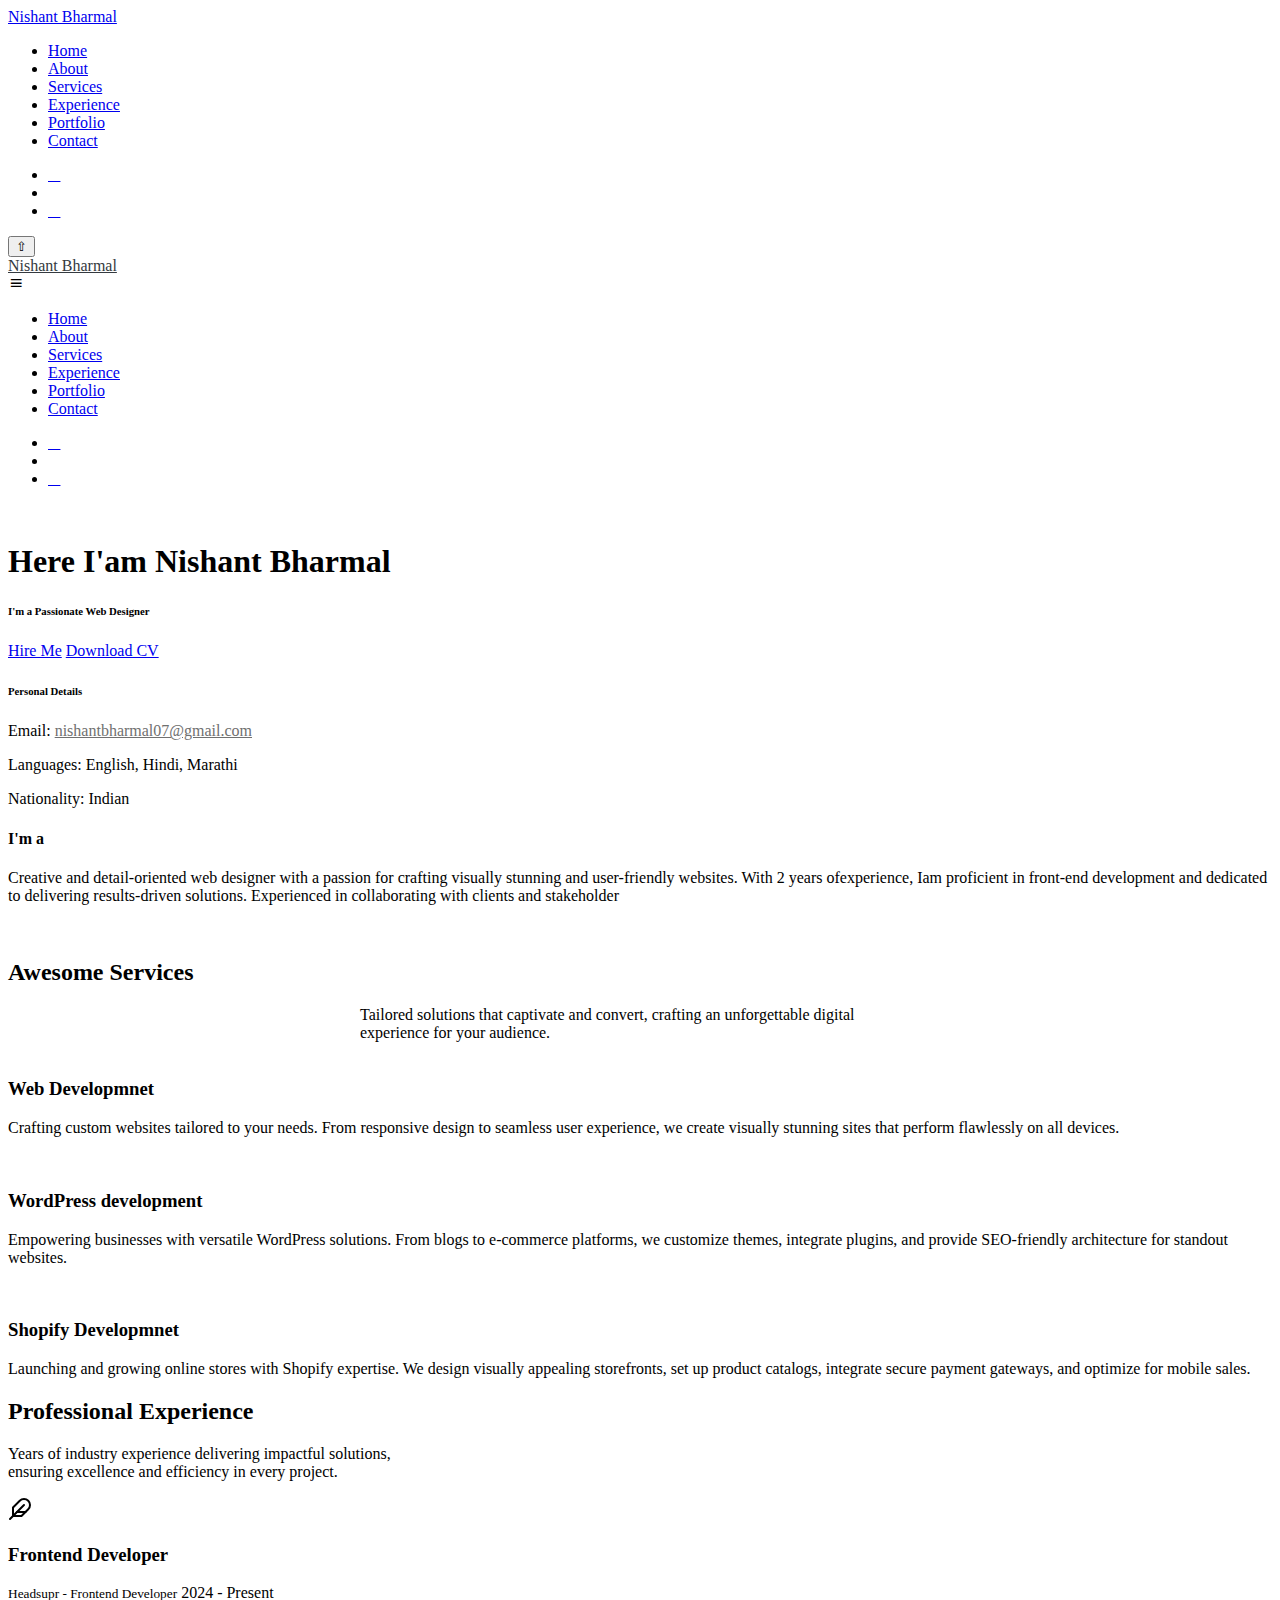
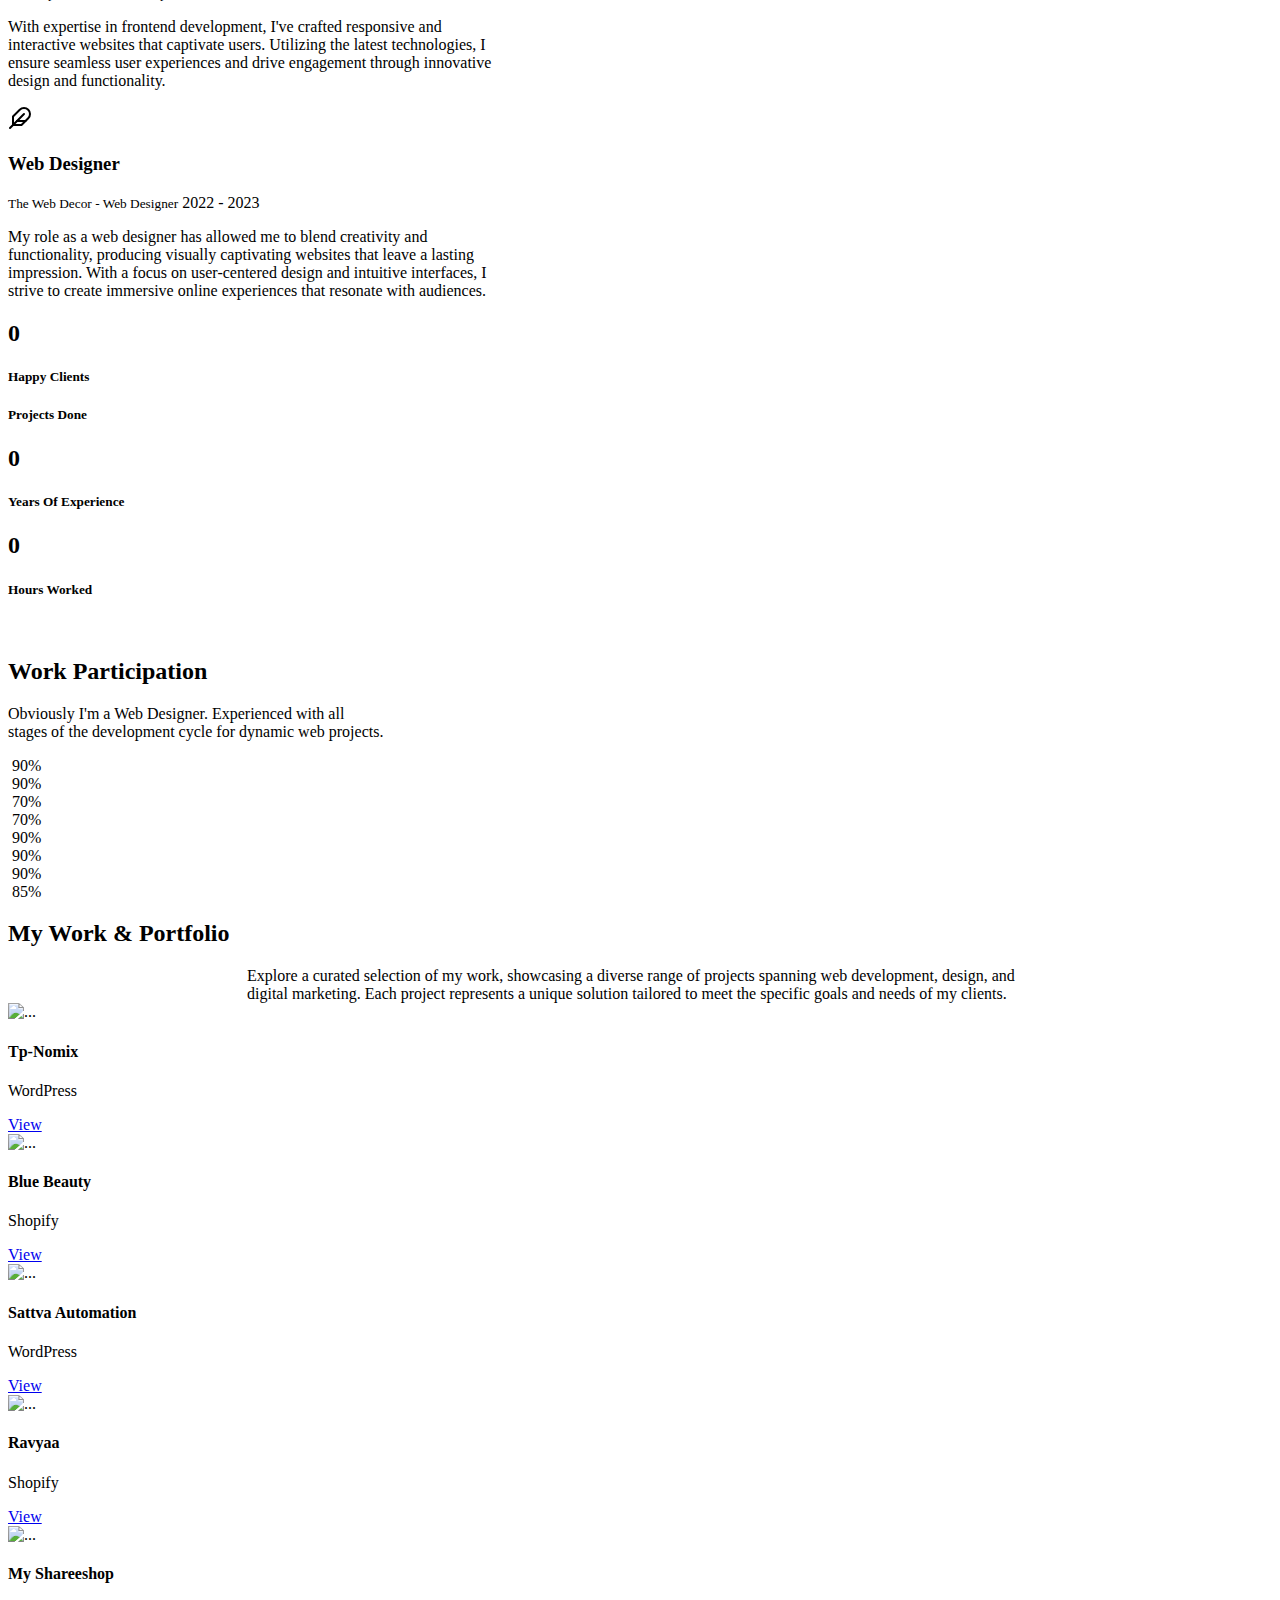
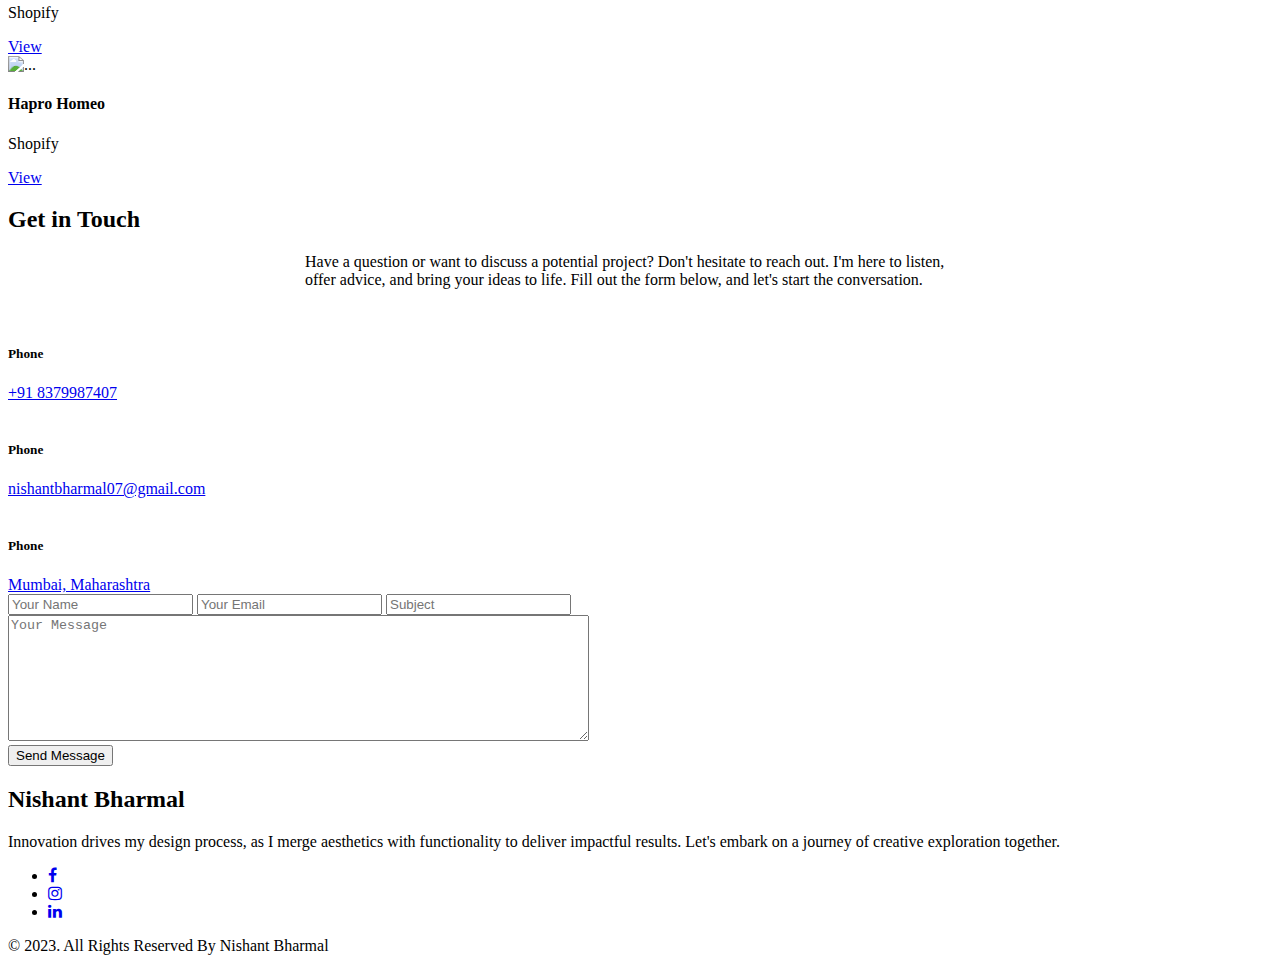
==== index.html @ efca93d3 "index file added" ====
<!DOCTYPE html>
<html lang="en">

<head>
    <meta charset="UTF-8">
    <meta name="viewport" content="width=device-width, initial-scale=1.0">
    <title>Nishant Bharmal Portfolio</title>
    <link rel="stylesheet" href="style.css">
    <link href="https://cdn.jsdelivr.net/npm/bootstrap@5.0.2/dist/css/bootstrap.min.css" rel="stylesheet"
        integrity="sha384-EVSTQN3/azprG1Anm3QDgpJLIm9Nao0Yz1ztcQTwFspd3yD65VohhpuuCOmLASjC" crossorigin="anonymous">
    <link rel="preconnect" href="https://fonts.googleapis.com">
    <link rel="preconnect" href="https://fonts.gstatic.com" crossorigin>
    <link
        href="https://fonts.googleapis.com/css2?family=Nunito+Sans:ital,opsz,wght@0,6..12,200;0,6..12,300;0,6..12,400;0,6..12,500;0,6..12,600;0,6..12,700;0,6..12,800;1,6..12,200;1,6..12,300;1,6..12,400;1,6..12,500;1,6..12,600;1,6..12,700&display=swap"
        rel="stylesheet">
    <link rel="stylesheet" href="https://cdnjs.cloudflare.com/ajax/libs/font-awesome/6.5.1/css/all.min.css"
        integrity="sha512-DTOQO9RWCH3ppGqcWaEA1BIZOC6xxalwEsw9c2QQeAIftl+Vegovlnee1c9QX4TctnWMn13TZye+giMm8e2LwA=="
        crossorigin="anonymous" referrerpolicy="no-referrer" />
    <link rel="stylesheet" href="https://cdnjs.cloudflare.com/ajax/libs/font-awesome/4.7.0/css/font-awesome.min.css">
    <link href="https://unpkg.com/boxicons@2.1.4/css/boxicons.min.css" rel="stylesheet">
    <link href="https://unpkg.com/aos@2.3.1/dist/aos.css" rel="stylesheet">
    <!-- <script>
        setTimeout(function() {
            window.location.href = "https://www.youtube.com/";
        }, 5000); // 5000 milliseconds = 5 seconds
    </script> -->
</head>

<body>
    <header class="main_header" id="main_header">
        <div class="logo">
            <a href="#">Nishant Bharmal</a>
        </div>
        <nav>
            <ul>
                <li><a href="#">Home</a></li>
                <li><a href="#about">About</a></li>
                <li><a href="#services">Services</a></li>
                <li><a href="#exp">Experience</a></li>
                <li><a href="#portfolio">Portfolio</a></li>
                <li><a href="#contact">Contact</a></li>
            </ul>

            <ul class="header_social">
                <li><a href="#"><i class="fa-brands fa-facebook"></i></a></li>
                <li><a href="#"><i class="fa-brands fa-square-instagram"></i></a></li>
                <li><a href="#"><i class="fa-brands fa-linkedin"></i></a></li>
            </ul>
        </nav>
    </header>
    <button onclick="scrollToTop()" id="topBtn" title="Go to top">&#8679;</button>

    <header class="mobile_header">
        <div class="mobile_header_top">
            <div class="logo">
                <a style="color: #343a40;" href="#">Nishant Bharmal</a>
            </div>
            <div class="toggel">
                <i class="bx bx-menu menu_line"></i>
            </div>
        </div>
        <div class="mobile_nav">
            <ul>
                <li><a href="#">Home</a></li>
                <li><a href="#about">About</a></li>
                <li><a href="#services">Services</a></li>
                <li><a href="#exp">Experience</a></li>
                <li><a href="#portfolio">Portfolio</a></li>
                <li><a href="#contact">Contact</a></li>
            </ul>
            <ul class="header_social">
                <li><a href="https://www.facebook.com/nishant.bharmal.3/"><i class="fa-brands fa-facebook"></i></a></li>
                <li><a href="https://www.instagram.com/nishant_bharmal_7/"><i class="fa-brands fa-square-instagram"></i></a></li>
                <li><a href="www.linkedin.com/in/nishant-bharmal-33013b207"><i class="fa-brands fa-linkedin"></i></a></li>
            </ul>
        </div>

    </header>
    <div class="banner">
        <div class="container">
            <div class="photo">
                <img src="./profilr.png" alt="">
                <h1>Here I'am Nishant Bharmal</h1>
                <h6>I'm a Passionate <span class="blue">Web Designer</span></h6>
                <div class="photo_btn">
                    <a href="#contact" class="blue-btn">Hire Me</a>
                    <a href="./Nishant_Bharmal_CV.pdf" download="Nishant_Bharmal_CV.pdf" class="blue-btn">Download
                        CV</a>
                </div>
            </div>
        </div>
    </div>

    <div class="container" id="about">
        <div class="personal_details">
            <div class="personal_details_left">
                <h6>Personal Details</h6>
                <p><span class="black">Email:</span> <a style="color: #707070;"
                        href="mailto:nishantbharmal07@gmail.com">nishantbharmal07@gmail.com</a></p>
                <p><span class="black">Languages:</span> English, Hindi, Marathi</p>
                <p><span class="black">Nationality:</span> Indian</p>
            </div>
            <div class="personal_details_right">
                <div class="animated-text">
                    <h4>I'm a <span class="blue"></span></h4>
                </div>
                <p>Creative and detail-oriented web designer with a passion
                    for crafting visually stunning and user-friendly websites.
                    With 2 years ofexperience, Iam proficient in
                    front-end development and
                    dedicated to delivering results-driven solutions.
                    Experienced in collaborating with clients and stakeholder</p>
                <img src="./signature.png" alt="">
            </div>
        </div>
    </div>

    <div class="services pt-96 pb-96" id="services">
        <div class="container">
            <div class="title text-center animate-on-scroll">
                <h2>Awesome Services</h2>
                <p style="max-width: 560px; margin: 0 auto;">Tailored solutions that captivate and convert, crafting an unforgettable digital experience for your audience.</p>
            </div>

            <div class="services_content">
                <div class="service_item ser1 animate-on-scroll">
                    <img src="./webdevelopment.png" alt="">
                    <h3>Web Developmnet</h3>
                    <p>Crafting custom websites tailored to your needs. From responsive design to seamless user
                        experience, we create visually stunning sites that perform flawlessly on all devices.</p>
                </div>
                <div class="service_item ser2 animate-on-scroll">
                    <img src="./wordpress.png" alt="">
                    <h3>WordPress development</h3>
                    <p>Empowering businesses with versatile WordPress solutions. From blogs to e-commerce platforms, we
                        customize themes, integrate plugins, and provide SEO-friendly architecture for standout
                        websites.</p>
                </div>
                <div class="service_item ser3 animate-on-scroll">
                    <img src="./shopify.png" alt="">
                    <h3>Shopify Developmnet</h3>
                    <p>Launching and growing online stores with Shopify expertise. We design visually appealing
                        storefronts, set up product catalogs, integrate secure payment gateways, and optimize for mobile
                        sales.</p>
                </div>
            </div>
        </div>
    </div>

    <div class="bg_white pt-96" id="exp">
        <div class="container">
            <div class="experience">
                <div class="title ser1 animate-on-scroll">
                    <h2>Professional Experience</h2>
                    <p style="max-width: 400px;">Years of industry experience delivering impactful solutions, ensuring excellence and efficiency in every project.</p>
                </div>
                <div class="experience_right">

                    <div class="exp_content animate-on-scroll">

                        <div class="icon">
                            <svg xmlns="http://www.w3.org/2000/svg" width="24" height="24" viewBox="0 0 24 24"
                                fill="none" stroke="currentColor" stroke-width="2" stroke-linecap="round"
                                stroke-linejoin="round" class="feather feather-feather fea icon-md h-6 w-6">
                                <path d="M20.24 12.24a6 6 0 0 0-8.49-8.49L5 10.5V19h8.5z"></path>
                                <line x1="16" y1="8" x2="2" y2="22"></line>
                                <line x1="17.5" y1="15" x2="9" y2="15"></line>
                            </svg>
                        </div>
                        <h3>Frontend Developer</h3>
                        <small class="text-sm">Headsupr - Frontend Developer</small>
                        <span class="year">2024 - Present</span>
                        <p style="max-width: 500px;">With expertise in frontend development, I've crafted responsive and interactive websites that captivate users. Utilizing the latest technologies, I ensure seamless user experiences and drive engagement through innovative design and functionality.</p>

                    </div>

                    <div class="exp_content1 animate-on-scroll">

                        <div class="icon">
                            <svg xmlns="http://www.w3.org/2000/svg" width="24" height="24" viewBox="0 0 24 24"
                                fill="none" stroke="currentColor" stroke-width="2" stroke-linecap="round"
                                stroke-linejoin="round" class="feather feather-feather fea icon-md h-6 w-6">
                                <path d="M20.24 12.24a6 6 0 0 0-8.49-8.49L5 10.5V19h8.5z"></path>
                                <line x1="16" y1="8" x2="2" y2="22"></line>
                                <line x1="17.5" y1="15" x2="9" y2="15"></line>
                            </svg>
                        </div>
                        <h3>Web Designer</h3>
                        <small class="text-sm">The Web Decor - Web Designer</small>
                        <span class="year">2022 - 2023</span>
                        <p style="max-width: 500px;">My role as a web designer has allowed me to blend creativity and functionality, producing visually captivating websites that leave a lasting impression. With a focus on user-centered design and intuitive interfaces, I strive to create immersive online experiences that resonate with audiences.</p>

                    </div>

                </div>
            </div>
        </div>
    </div>

    <div class="counter pt-96 pb-96 animate-on-scroll">
        <div class="container">
            <div class="row g-35">
                <div class="col-md-3">
                    <div class="counter_content">
                        <h2 class="counter_new" data-target="30+">0</h2>
                        <h5>Happy Clients</h5>
                    </div>
                </div>
                <div class="col-md-3">
                    <div class="counter_content">
                        <h2 class="counter_new" data-target="20+"></h2>
                        <h5>Projects Done</h5>
                    </div>
                </div>
                <div class="col-md-3">
                    <div class="counter_content">
                        <h2 class="counter_new" data-target="2+">0</h2>
                        <h5>Years Of Experience</h5>
                    </div>
                </div>
                <div class="col-md-3">
                    <div class="counter_content">
                        <h2 class="counter_new" data-target="1000">0</h2>
                        <h5>Hours Worked</h5>
                    </div>
                </div>
            </div>
        </div>
    </div>
    

    <div class="skills">
        <div class="container">
            <div class="row align-items-center g-35">
                <div class="col-md-5">
                    <div class="skills_img">
                        <img src="./skills.jpg" alt="" width="80%">
                    </div>
                </div>
                <div class="col-md-7">
                    <div class="title text-center animate-on-scroll">
                        <h2>Work Participation</h2>
                        <p>Obviously I'm a Web Designer. Experienced with all <br> stages of the development cycle for
                            dynamic web projects.</p>
                    </div>

                    <div class="row text-center mt-5">
                        <div class="col-sm-6 col-md-3 mo-wi-50">
                            <div class="single_skill_image ski1 animate-on-scroll">
                                <img src="./html.png" alt="">
                                <span class="precentage">90%</span>
                            </div>
                        </div>
                        <div class="col-sm-6 col-md-3 mo-wi-50">
                            <div class="single_skill_image ski2 animate-on-scroll">
                                <img src="css-3.png" alt="">
                                <span class="precentage">90%</span>
                            </div>
                        </div>
                        <div class="col-sm-6 col-md-3 mo-wi-50">
                            <div class="single_skill_image  ski3 animate-on-scroll">
                                <img src="./js.png" alt="">
                                <span class="precentage">70%</span>
                            </div>
                        </div>
                        <div class="col-sm-6 col-md-3 mo-wi-50">
                            <div class="single_skill_image  ski4 animate-on-scroll">
                                <img src="./library.png" alt="">
                                <span class="precentage">70%</span>
                            </div>
                        </div>

                        <div class="col-sm-6 col-md-3 mo-wi-50 mt-35">
                            <div class="single_skill_image  ski5 animate-on-scroll">
                                <img src="./bootstrap.png" alt="">
                                <span class="precentage">90%</span>
                            </div>
                        </div>
                        <div class="col-sm-6 col-md-3 mo-wi-50 mt-35">
                            <div class="single_skill_image  ski6 animate-on-scroll">
                                <img src="./wordpress.png" alt="">
                                <span class="precentage">90%</span>
                            </div>
                        </div>
                        <div class="col-sm-6 col-md-3 mo-wi-50 mt-35">
                            <div class="single_skill_image  ski7 animate-on-scroll">
                                <img src="./shopify.png" alt="">
                                <span class="precentage">90%</span>
                            </div>
                        </div>
                        <div class="col-sm-6 col-md-3 mo-wi-50 mt-35">
                            <div class="single_skill_image  ski8 animate-on-scroll">
                                <img src="./photoshop.png" alt="">
                                <span class="precentage">85%</span>
                            </div>
                        </div>
                    </div>
                </div>
            </div>
        </div>
    </div>

    <div class="portfolio pt-96 pb-96" id="portfolio">
        <div class="container">
            <div class="title text-center left_an animate-on-scroll">
                <h2>My Work & Portfolio</h2>
                <p style="max-width: 786px; margin: 0 auto;">Explore a curated selection of my work, showcasing a diverse range of projects spanning web development, design, and digital marketing. Each project represents a unique solution tailored to meet the specific goals and needs of my clients.</p>
            </div>
            <div class="row">
                <div class="col-md-4">
                    <div class="card ser1 animate-on-scroll">
                        <img src="./tpnomix.jpg" class="card-img-top" alt="...">
                        <div class="card-body">
                            <h4 class="card-title">Tp-Nomix</h4>
                            <p class="card-text">WordPress</p>
                            <a href="https://tpnomix.com/" target="_blank" class="blue-btn">View</a>
                        </div>
                    </div>
                </div>
                <div class="col-md-4 mo-mt-4">
                    <div class="card po2 animate-on-scroll">
                        <img src="./nirvana.jpg" class="card-img-top" alt="...">
                        <div class="card-body">
                            <h4 class="card-title">Blue Beauty</h4>
                            <p class="card-text">Shopify</p>
                            <a href="https://www.nirvanafashions.com/" target="_blank" class="blue-btn">View</a>
                        </div>
                    </div>
                </div>
                <div class="col-md-4 mo-mt-4">
                    <div class="card ser3 animate-on-scroll">
                        <img src="./sattva.jpg" class="card-img-top" alt="...">
                        <div class="card-body">
                            <h4 class="card-title">Sattva Automation</h4>
                            <p class="card-text">WordPress</p>
                            <a href="https://www.sattvaautomation.com/" target="_blank" class="blue-btn">View</a>
                        </div>
                    </div>
                </div>
                <div class="col-md-4 mt-4">
                    <div class="card ser1 animate-on-scroll">
                        <img src="./ravyaa.jpg" class="card-img-top" alt="...">
                        <div class="card-body">
                            <h4 class="card-title">Ravyaa</h4>
                            <p class="card-text">Shopify</p>
                            <a href="https://ravyaa.com/" target="_blank" class="blue-btn">View</a>
                        </div>
                    </div>
                </div>
                <div class="col-md-4 mt-4">
                    <div class="card po5 animate-on-scroll">
                        <img src="./mysareeshop.jpg" class="card-img-top" alt="...">
                        <div class="card-body">
                            <h4 class="card-title">My Shareeshop</h4>
                            <p class="card-text">Shopify</p>
                            <a href="https://www.mysareeshop.co.uk/" target="_blank" class="blue-btn">View</a>
                        </div>
                    </div>
                </div>
                <div class="col-md-4 mt-4">
                    <div class="card ser3 animate-on-scroll">
                        <img src="./hapro.jpg" class="card-img-top" alt="...">
                        <div class="card-body">
                            <h4 class="card-title">Hapro Homeo</h4>
                            <p class="card-text">Shopify</p>
                            <a href="https://www.haprohomeo.com/" target="_blank" class="blue-btn">View</a>
                        </div>
                    </div>
                </div>
            </div>
        </div>
    </div>

    <div class="contact_us pb-96 bg_white pt-96" id="contact">
        <div class="container">
            <div class="title text-center animate-on-scroll">
                <h2>Get in Touch</h2>
                <p style="max-width: 670px; margin-left: auto; margin-right: auto;">Have a question or want to discuss a potential project? Don't hesitate to reach out. I'm here to listen, offer advice, and bring your ideas to life. Fill out the form below, and let's start the conversation.</p>
            </div>

            <div class="row text-center mb-80 g-35">
                <div class="col-md-4">
                    <div class="contact_info ci2 animate-on-scroll">
                        <img src="./call.png" alt="">
                        <h5>Phone</h5>
                        <a href="tel:8379987407">+91 8379987407</a>
                    </div>
                </div>
                <div class="col-md-4">
                    <div class="contact_info ci2 animate-on-scroll">
                        <img src="./gmail.png" alt="">
                        <h5>Phone</h5>
                        <a href="mailto:nishantbharmal07@gmail.com">nishantbharmal07@gmail.com</a>
                    </div>
                </div>
                <div class="col-md-4">
                    <div class="contact_info ci2 animate-on-scroll">
                        <img src="./address.png" alt="">
                        <h5>Phone</h5>
                        <a href="#">Mumbai, Maharashtra</a>
                    </div>
                </div>
            </div>

            <div class="contact_form">
                <form action="">
                    <div class="form_inner d-flex justify-content-evenly flex-wrap">
                        <div class="form_left">
                            <input type="text" name="name" placeholder="Your Name">
                            <input type="email" name="email" placeholder="Your Email">
                            <input type="text" name="subject" placeholder="Subject">
                        </div>
                        <div class="form_right">
                            <textarea cols="70" rows="8.5" name="message" placeholder="Your Message"></textarea>
                        </div>
                    </div>
                    <div class="form_button">
                        <button type="submit">Send Message</button>
                    </div>
                </form>
            </div>

        </div>
    </div>

    <div class="queue text-center">
        <h2>Nishant Bharmal</h2>
        <p>Innovation drives my design process, as I merge aesthetics with functionality to deliver impactful results. Let's embark on a journey of creative exploration together.</p>
        <div class="footer-ul">
            <ul>
                <li class="logo1 animate-on-scroll"><a href="https://www.facebook.com/nishant.bharmal.3/" target="_blank"><i class="fa fa-facebook-f"></i></a></li>
                <li class="logo2 animate-on-scroll"><a href="https://www.instagram.com/nishant_bharmal_7/" target="_blank"><i class="fa fa-instagram"></i></a></li>
                <li class="logo3 animate-on-scroll"><a href="www.linkedin.com/in/nishant-bharmal-33013b207" target="_blank"><i class="fa fa-linkedin"></i></a></li>
            </ul>
        </div>
    </div>

    <div class="copyright">
        <p>© 2023. All Rights Reserved By Nishant Bharmal</p>
    </div>


</body>
<script src="https://cdn.jsdelivr.net/npm/@popperjs/core@2.9.2/dist/umd/popper.min.js"
    integrity="sha384-IQsoLXl5PILFhosVNubq5LC7Qb9DXgDA9i+tQ8Zj3iwWAwPtgFTxbJ8NT4GN1R8p"
    crossorigin="anonymous"></script>
<script src="https://cdn.jsdelivr.net/npm/bootstrap@5.0.2/dist/js/bootstrap.min.js"
    integrity="sha384-cVKIPhGWiC2Al4u+LWgxfKTRIcfu0JTxR+EQDz/bgldoEyl4H0zUF0QKbrJ0EcQF"
    crossorigin="anonymous"></script>
<script src="main.js"></script>

</html>
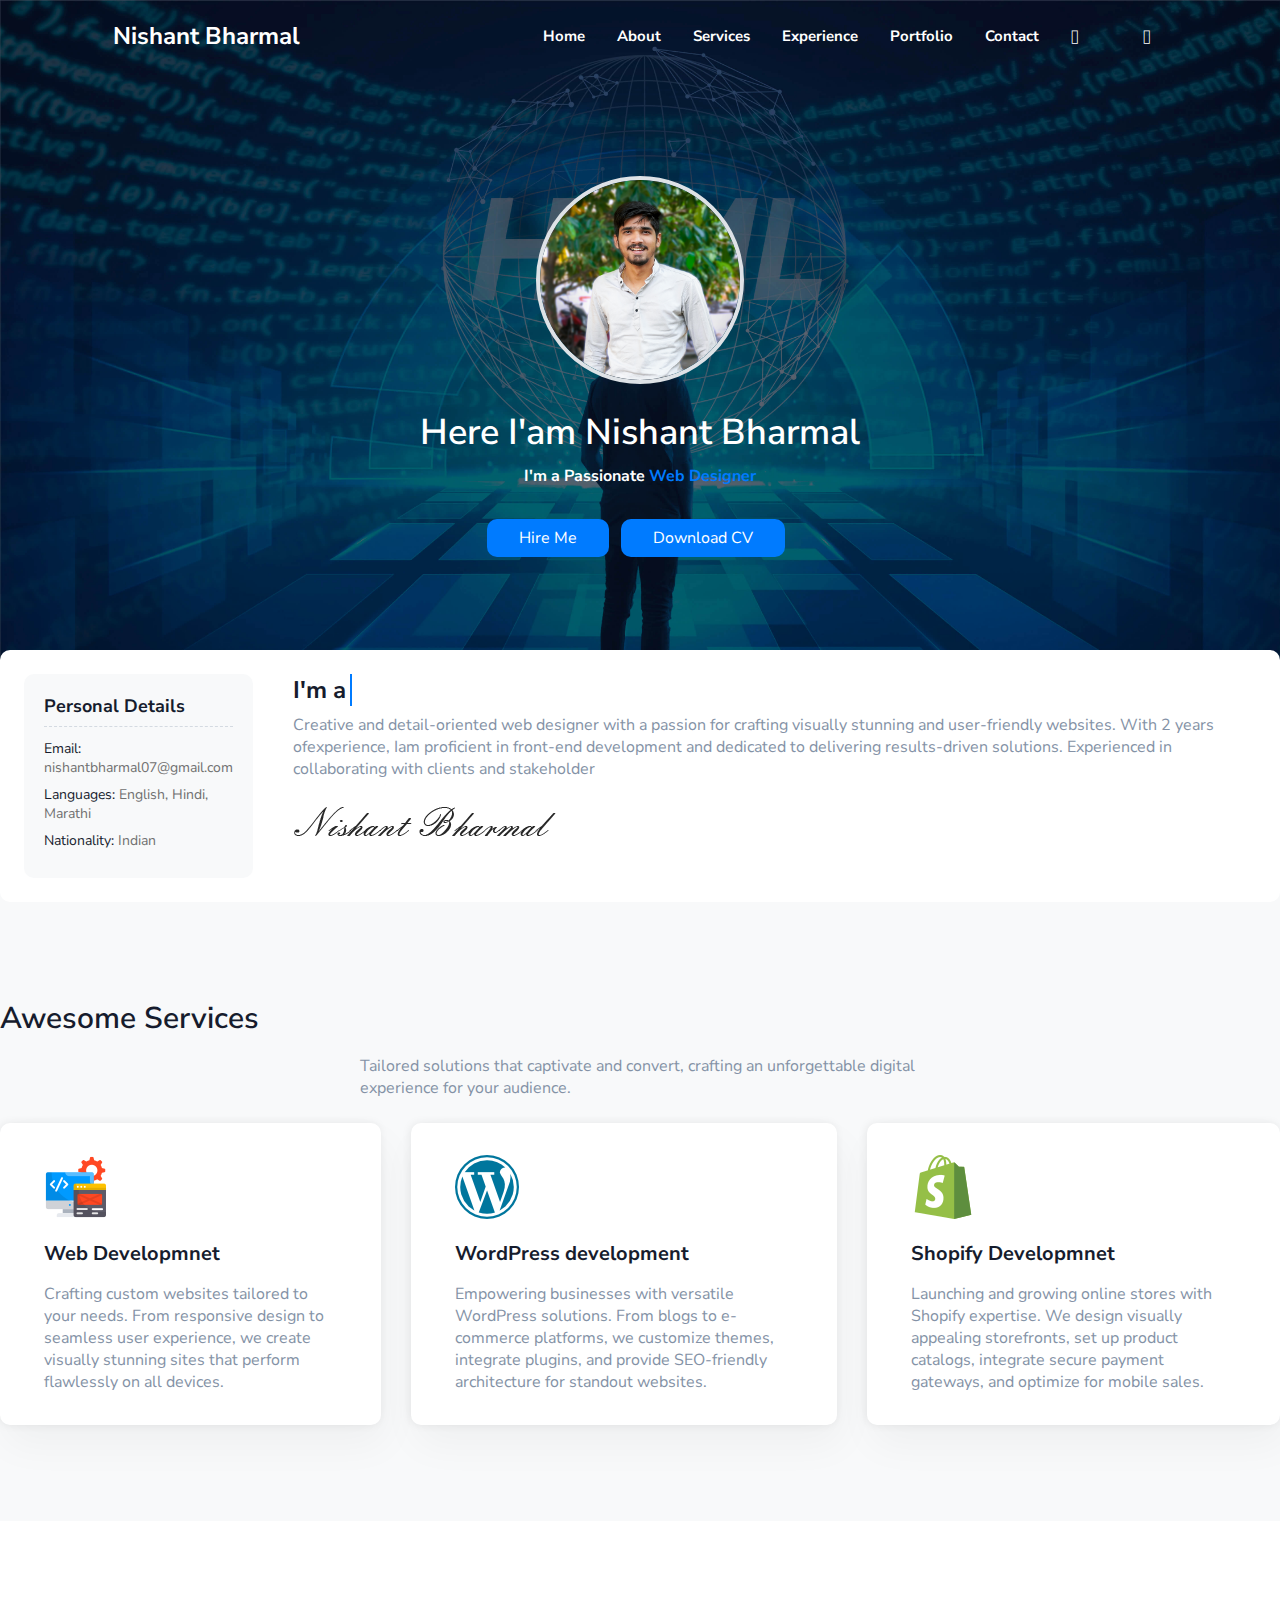
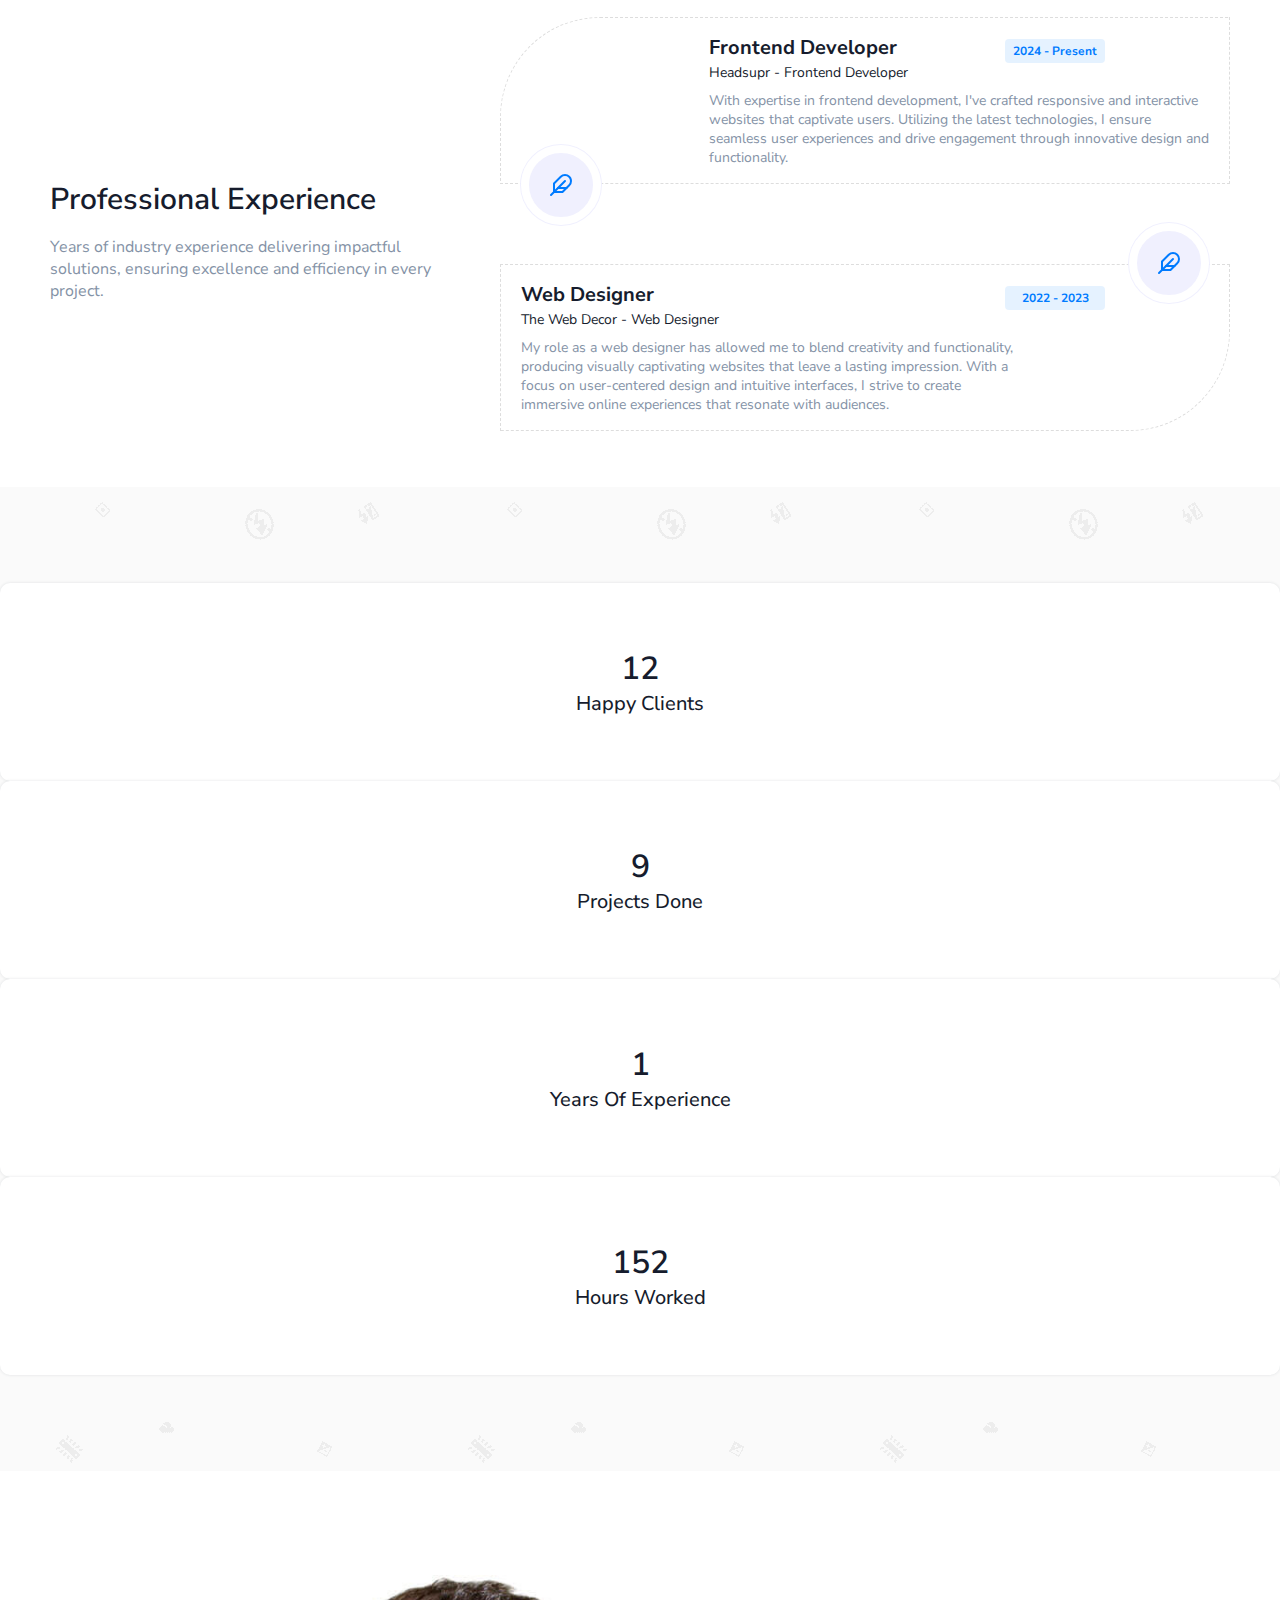
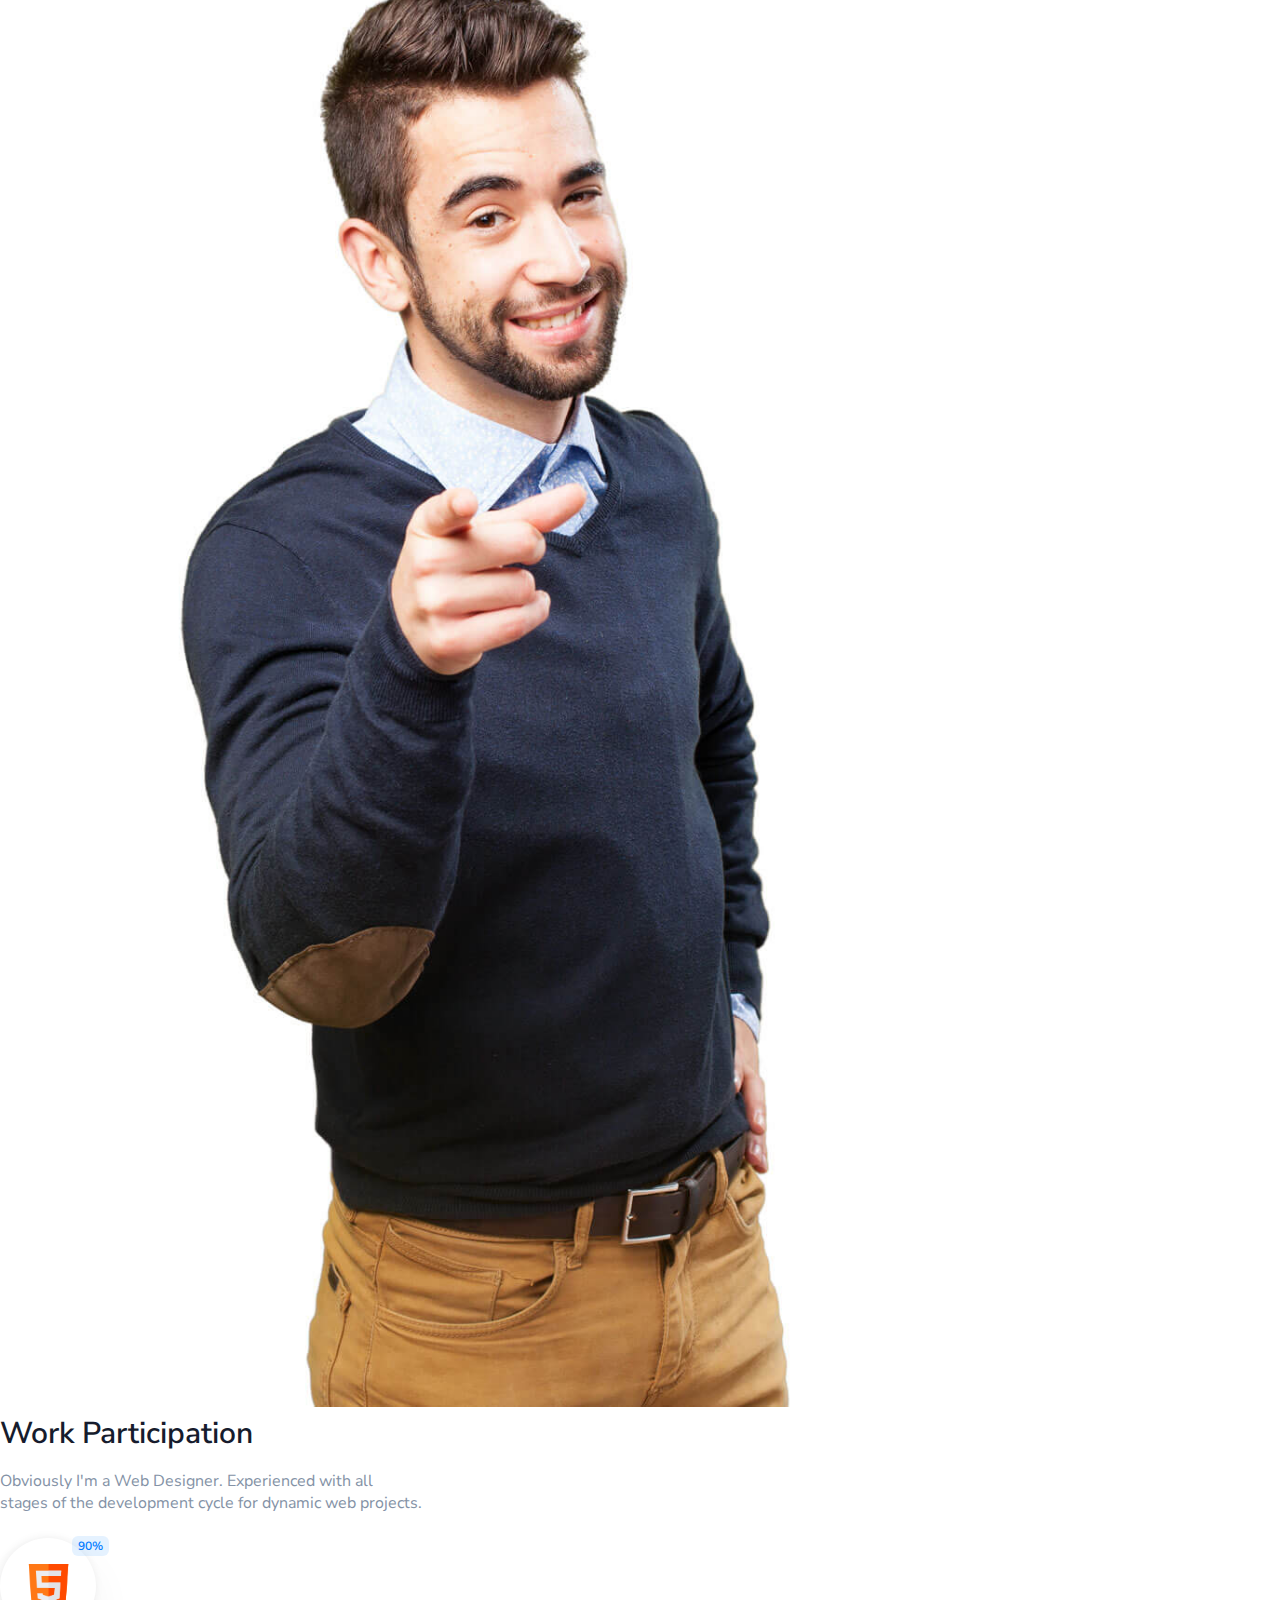
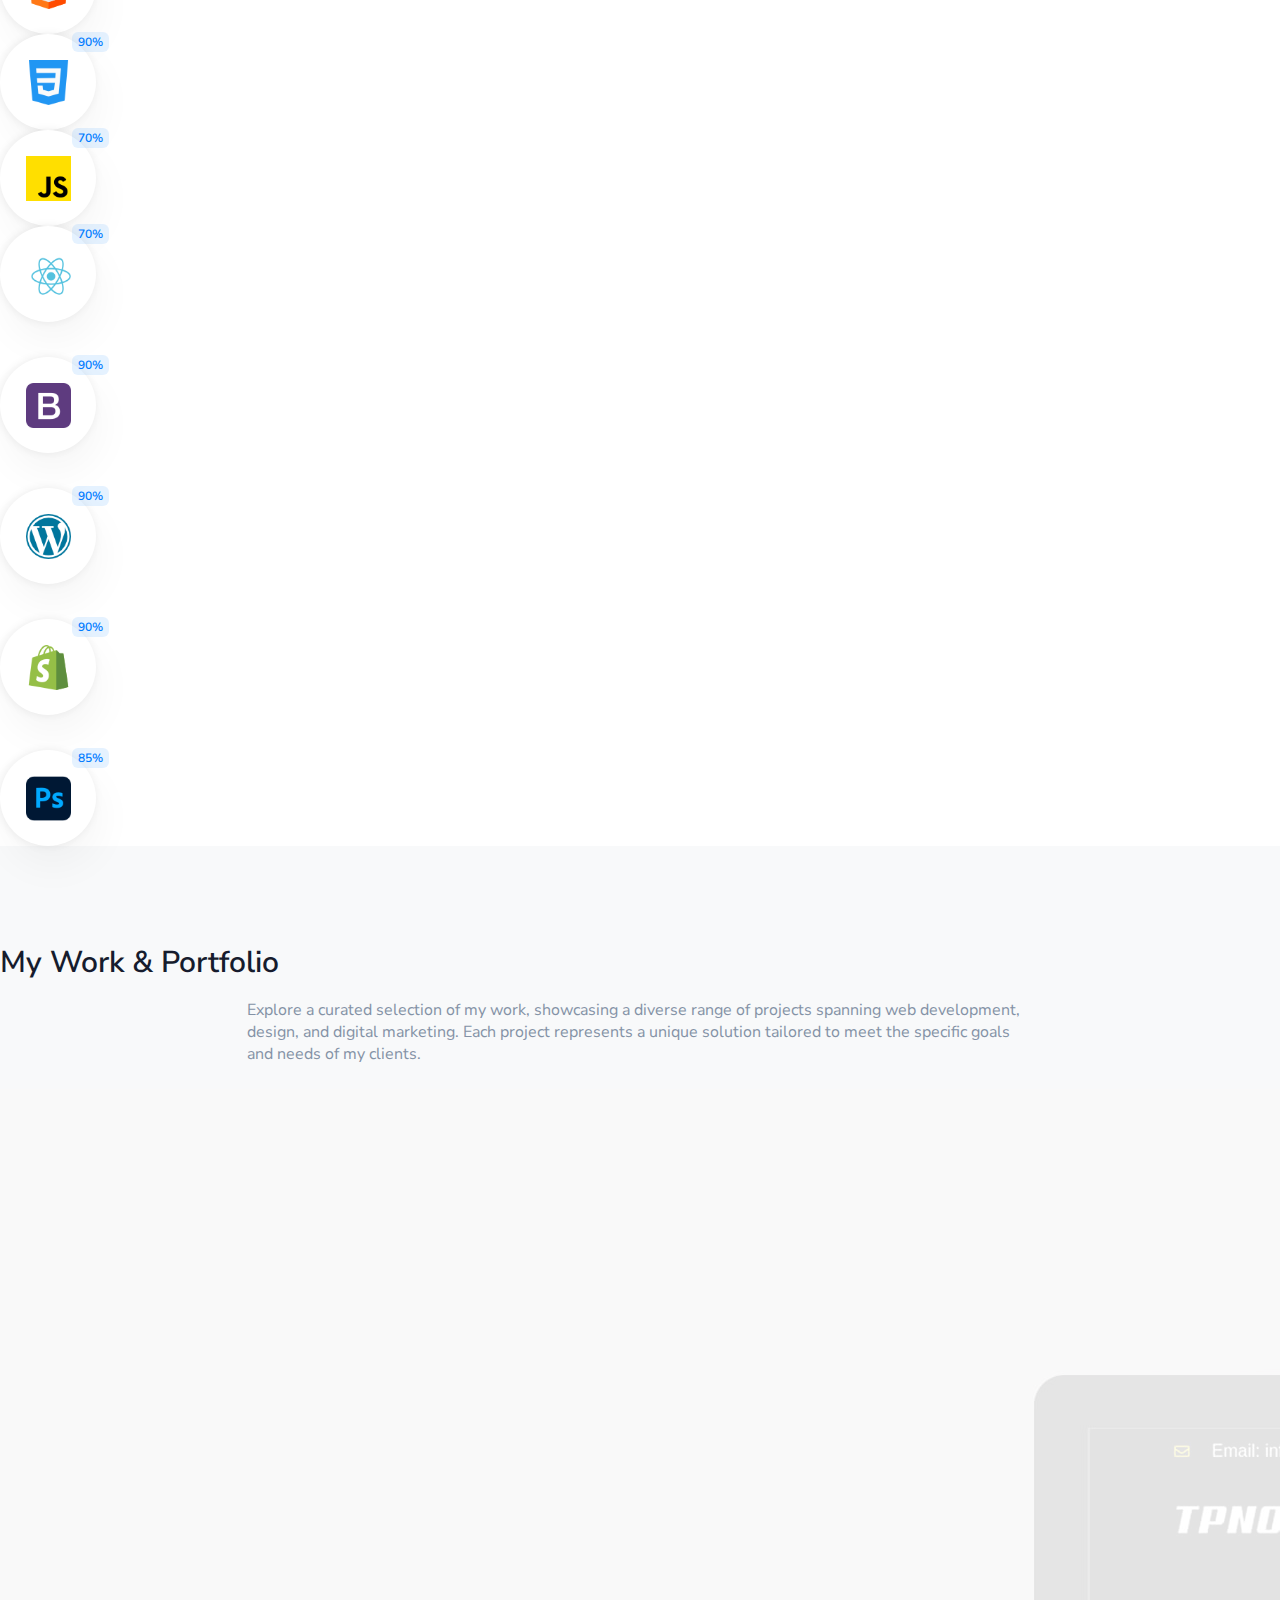
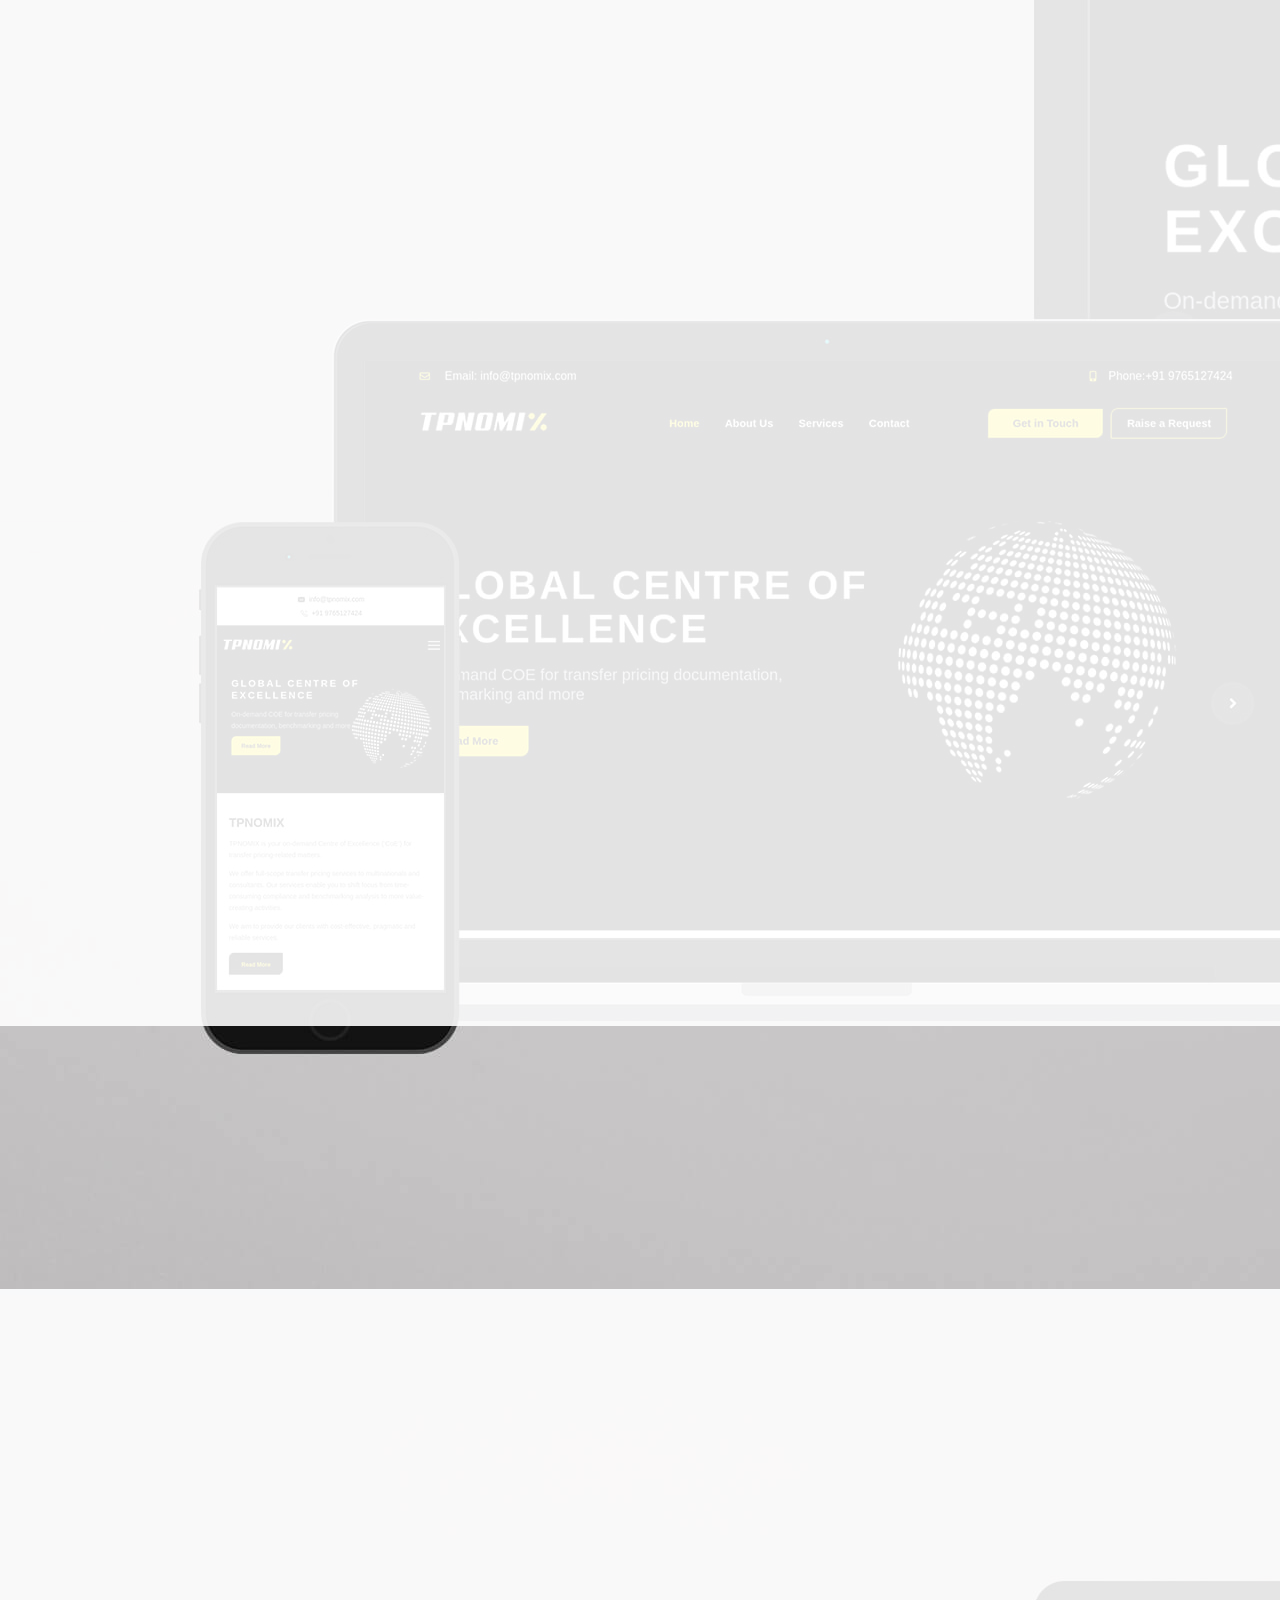
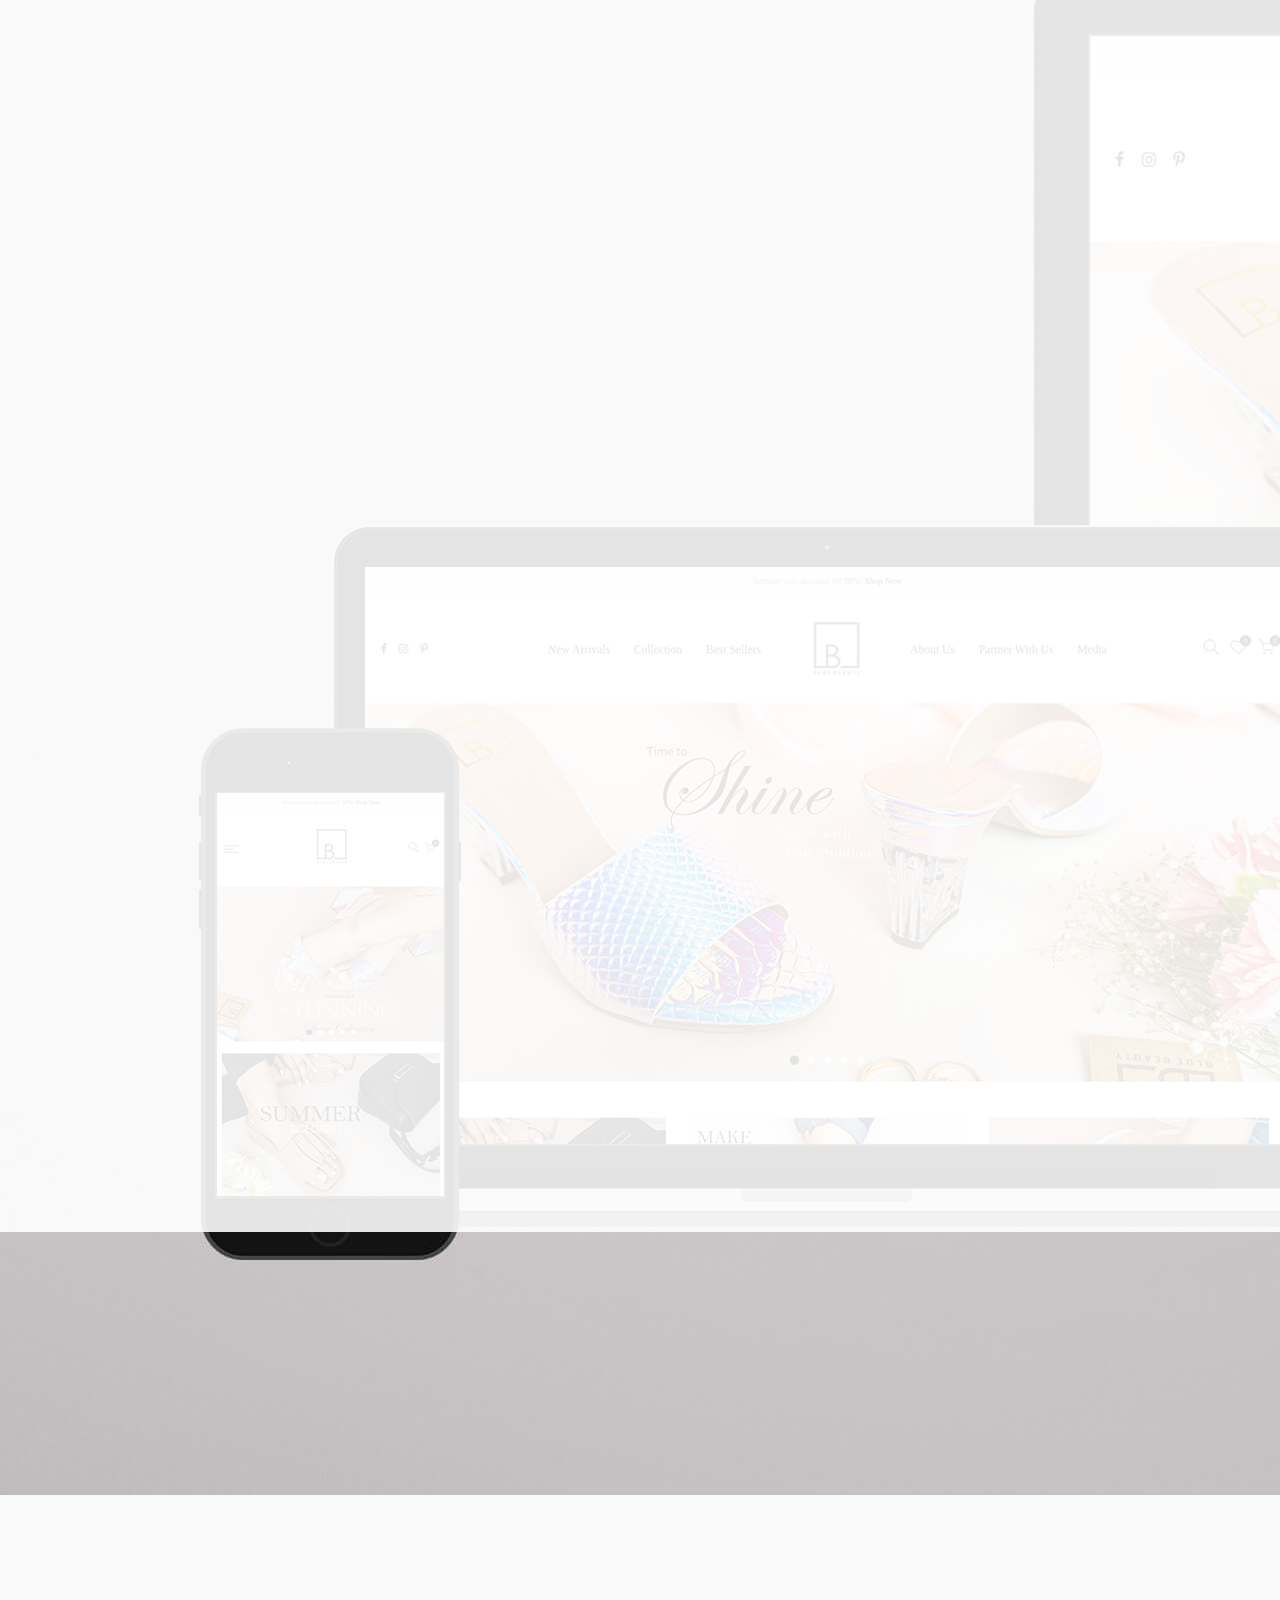
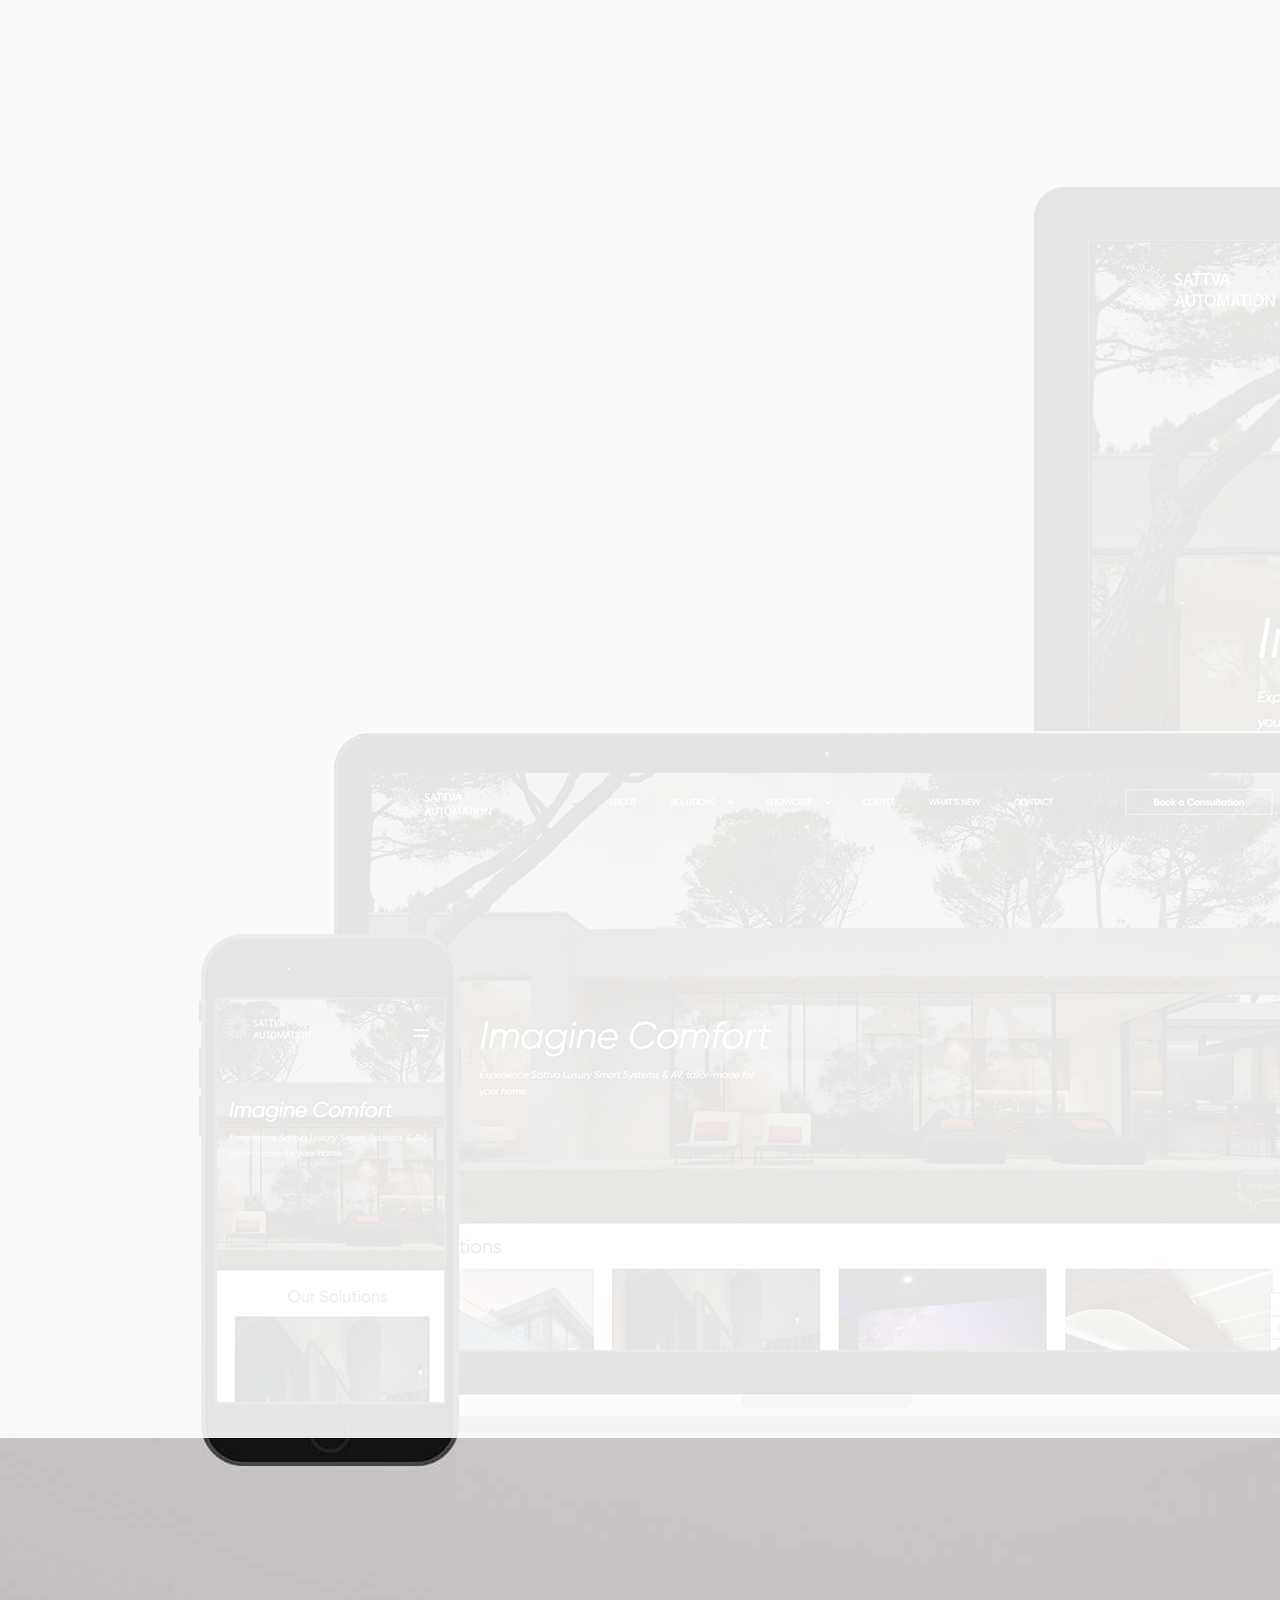
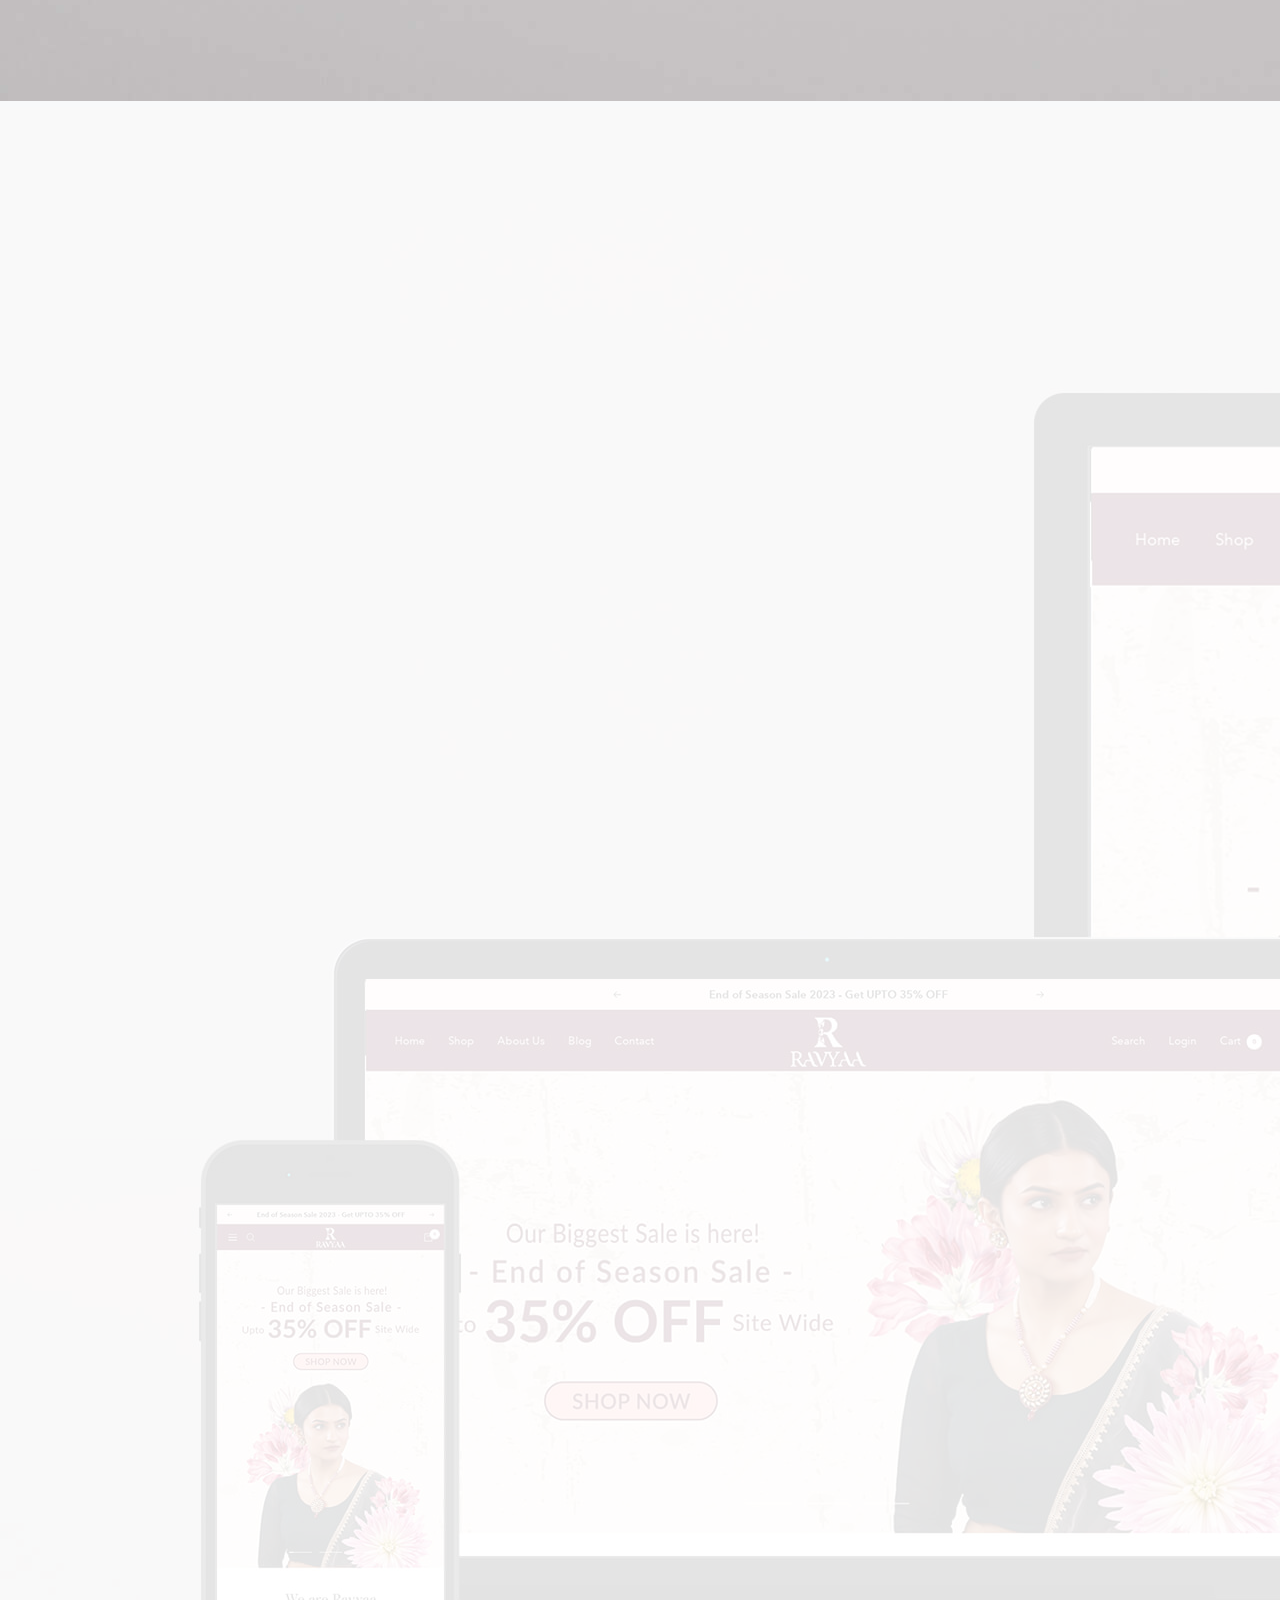
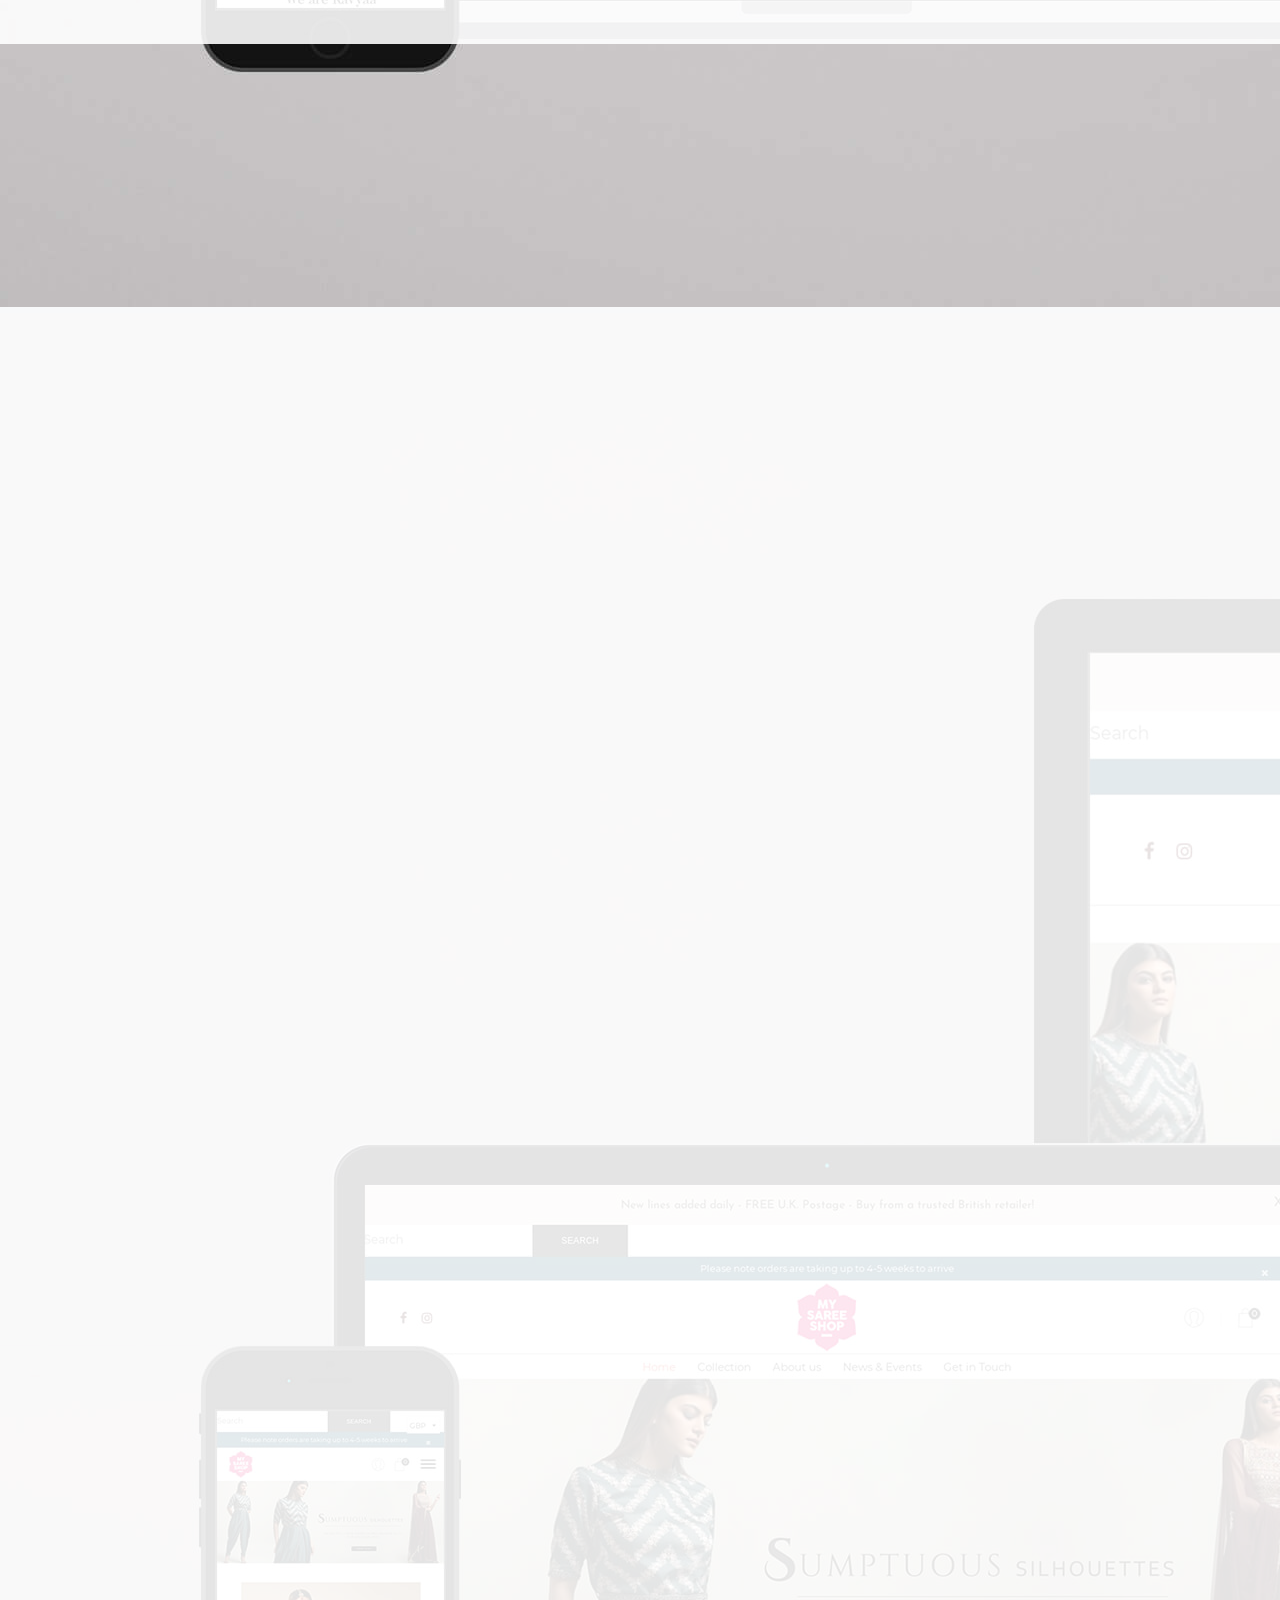
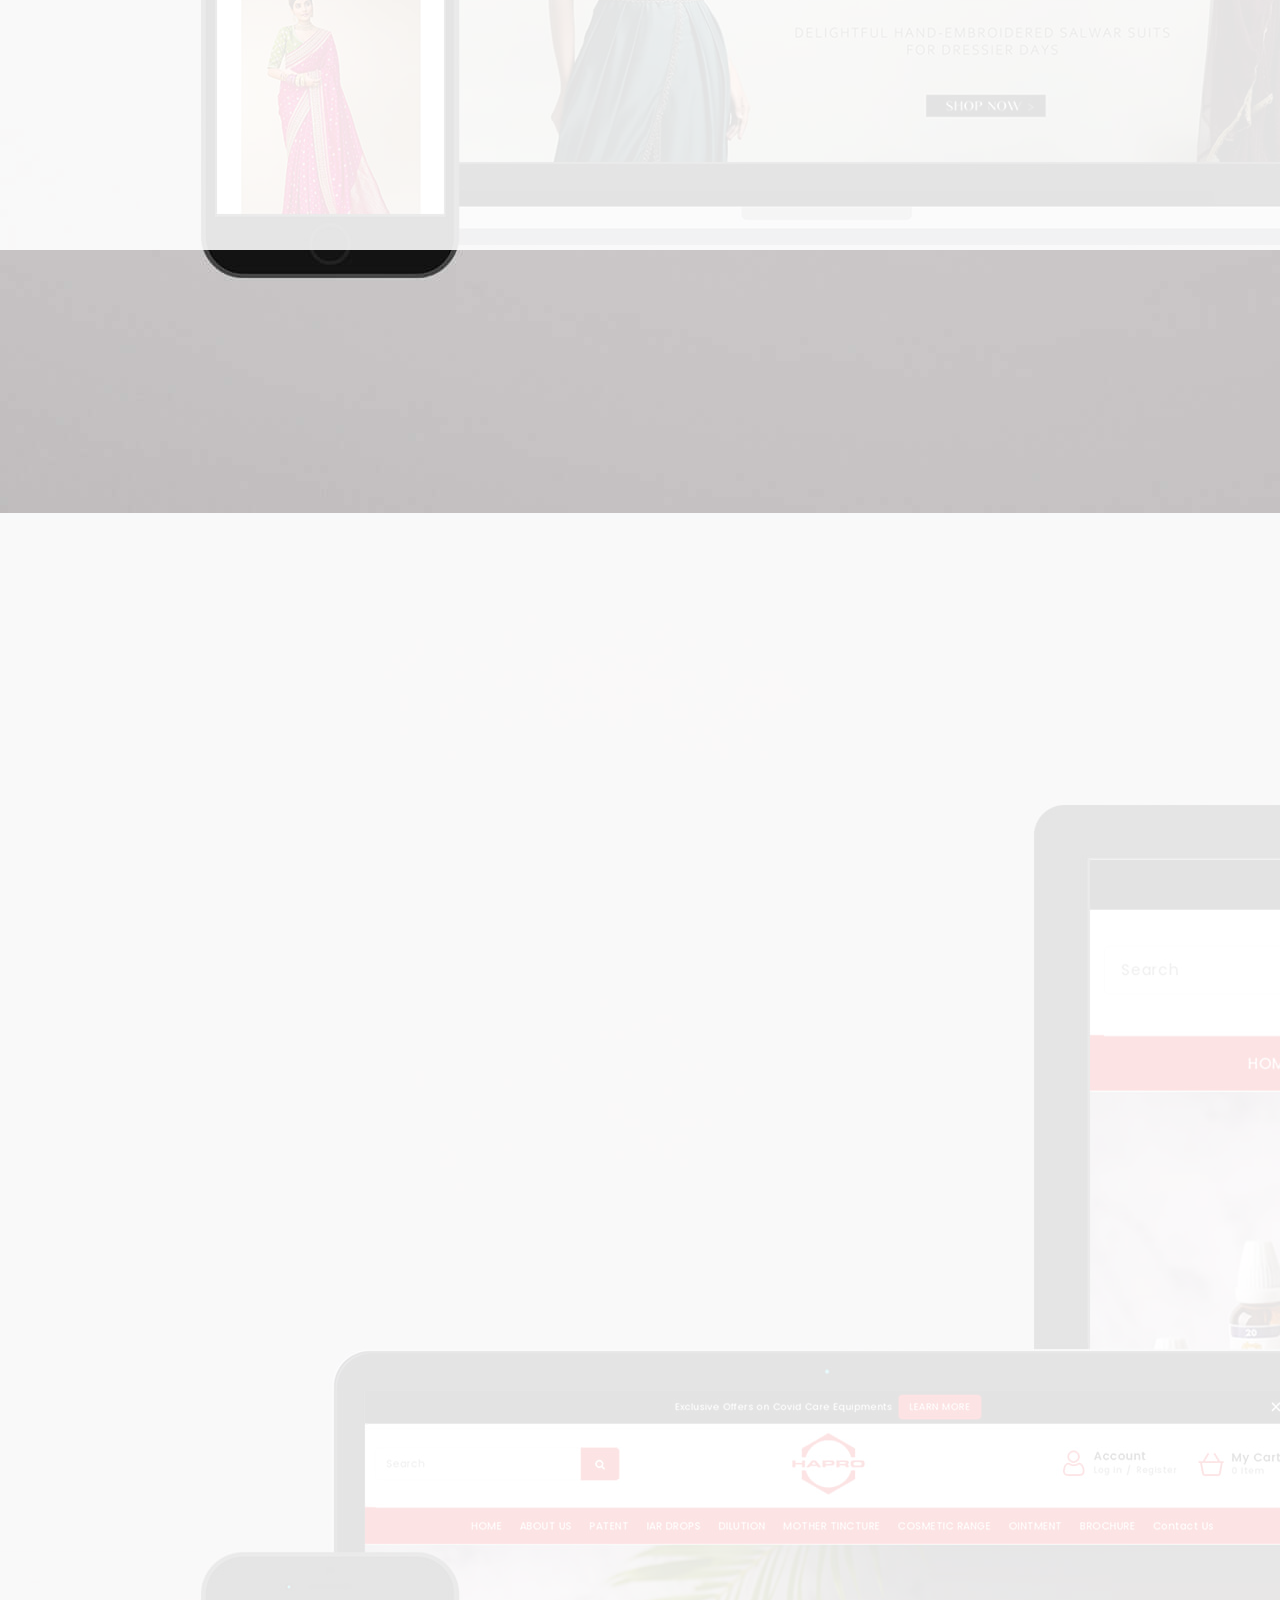
==== commit 2ad7607b: "Update index.html" ====
--- a/index.html
+++ b/index.html
@@ -403,7 +403,7 @@
             </div>
 
             <div class="contact_form">
-                <form action="">
+                <form action="contact.php">
                     <div class="form_inner d-flex justify-content-evenly flex-wrap">
                         <div class="form_left">
                             <input type="text" name="name" placeholder="Your Name">
@@ -449,4 +449,4 @@
     crossorigin="anonymous"></script>
 <script src="main.js"></script>
 
-</html>+</html>
--- a/style.css
+++ b/style.css
@@ -0,0 +1,1040 @@
+* {
+    margin: 0;
+    padding: 0;
+    box-sizing: border-box;
+}
+
+ul {
+    list-style: none;
+}
+
+body {
+    background: #F8F9FA !important;
+    font-family: 'Nunito Sans', sans-serif !important;
+}
+
+a {
+    text-decoration: none !important;
+}
+
+.blue {
+    color: #007bff;
+}
+
+.black {
+    color: #161c2d;
+}
+
+.bg_white {
+    background: #fff;
+}
+
+.mb-80 {
+    margin-bottom: 80px;
+}
+
+.pt-96 {
+    padding-top: 96px;
+}
+
+.pb-96 {
+    padding-bottom: 96px;
+}
+
+
+.main_header {
+    display: flex;
+    justify-content: space-around;
+    align-items: center;
+    position: absolute;
+    width: 100%;
+    padding: 20px 0px;
+    transition: background-color 0.3s ease;
+    background-color: transparent;
+    flex-wrap: wrap;
+}
+
+.main_header.sticky {
+    position: fixed;
+    top: 0;
+    background-color: #fff;
+    z-index: 1000;
+    box-shadow: 0px 10px 16px 0px rgba(0, 0, 0, 0.1);
+}
+
+.main_header.sticky .logo a {
+    color: #343a40;
+}
+
+.main_header.sticky nav ul li a {
+    color: #343a40;
+}
+
+.main_header.sticky nav ul li a:hover {
+    color: #007bff;
+}
+
+.logo a {
+    font-size: 24px;
+    color: #fff;
+    font-weight: 700;
+}
+
+nav ul li a {
+    font-size: 15px;
+    color: #fff;
+    padding: 0px 16px;
+    font-weight: 700;
+}
+
+.main_header ul {
+    display: flex;
+    margin-bottom: 0;
+}
+
+header.mobile_header {
+    display: none;
+}
+
+nav {
+    display: flex;
+}
+
+.banner {
+    background: url(./hero-bg.jpg) no-repeat;
+    padding: 176px 0;
+    background-size: cover;
+}
+
+.photo {
+    display: flex;
+    justify-content: center;
+    align-items: center;
+    flex-direction: column;
+}
+
+.photo img {
+    border: 4px solid rgb(222 226 230);
+    border-radius: 50%;
+    max-width: 100%;
+    height: 208px;
+}
+
+.photo h1 {
+    color: #fff;
+    font-weight: 600;
+    font-size: 36px;
+    margin: 24px 0 8px 0;
+    text-align: center;
+}
+
+.photo h6 {
+    color: #fff;
+    font-size: 16px;
+    margin: 0px 0 16px 0;
+}
+
+.photo_btn {
+    padding-top: 8px;
+    margin-top: 16px;
+}
+
+a.blue-btn {
+    padding: 8px 32px;
+    background: #007bff;
+    color: #fff;
+    font-size: 16px;
+    border-radius: 10px;
+    margin: 0px 8px 12px 0;
+}
+
+.personal_details {
+    background: #fff;
+    border-radius: 10px;
+    padding: 24px;
+    display: flex;
+    gap: 40px;
+    /* justify-content: space-evenly; */
+    margin-top: -75px;
+}
+
+.personal_details_left {
+    padding: 20px;
+    background: #F8F9FA;
+    border-radius: 10px;
+    color: #707070;
+}
+
+.personal_details_left h6 {
+    color: #161c2d;
+    font-size: 18px;
+    border-bottom: 1px dashed rgb(212 218 225);
+    padding-bottom: 8px;
+    margin-bottom: 12px;
+}
+
+.personal_details_left p {
+    color: #707070;
+    font-size: 14px;
+    margin-bottom: 8px;
+}
+
+.personal_details_right h4 {
+    color: #161c2d;
+    font-size: 24px;
+}
+
+.personal_details_right p {
+    font-size: 16px;
+    color: #8492a6;
+    margin-top: 8px;
+    margin-bottom: 16px;
+}
+
+.services {
+    background-color: #F8F9FA;
+}
+
+.services_content {
+    display: flex;
+    justify-content: center;
+    gap: 30px;
+}
+
+.service_item {
+    background: #fff;
+    padding: 32px 44px;
+    box-shadow: -0.0625rem 0rem 0.625rem 0rem rgba(0, 0, 0, 0.07), 0.3125rem 1.25rem 2.5rem 0 rgba(0, 0, 0, 0.04);
+    border-radius: 10px;
+}
+
+.service_item img {
+    margin-bottom: 15px;
+}
+
+.service_item h3 {
+    font-size: 20px;
+    color: #161c2d;
+    margin-bottom: 16px;
+}
+
+.service_item p {
+    font-size: 16px;
+    color: #8492a6;
+}
+
+.title {
+    padding-bottom: 8px;
+    margin-bottom: 16px;
+}
+
+.title h2 {
+    font-size: 30px;
+    color: rgb(22 28 45);
+    font-weight: 600;
+    margin-bottom: 16px;
+}
+
+.title p {
+    font-size: 16px;
+    color: #8492a6;
+}
+
+.exp_content {
+    padding-bottom: 1rem;
+    border: 1px dashed;
+    border-color: rgb(221 221 221);
+    padding-inline-start: 13rem;
+    border-top-left-radius: 100px;
+    border-bottom-right-radius: 0;
+    padding-inline-end: 1.25rem;
+    padding-top: 1rem;
+    position: relative;
+}
+
+.experience {
+    display: flex;
+    align-items: center;
+    justify-content: space-evenly;
+}
+
+.exp_content .icon {
+    top: auto;
+    bottom: -42px;
+    inset-inline-start: 1.25rem;
+    --tw-shadow: 0px 0px 0px 1px rgb(240 240 254);
+    --tw-shadow-colored: 0px 0px 0px 1px var(--tw-shadow-color);
+    box-shadow: var(--tw-ring-offset-shadow, 0 0 #0000), var(--tw-ring-shadow, 0 0 #0000), var(--tw-shadow);
+    --tw-text-opacity: 1 !important;
+    color: rgb(0 123 255 / var(--tw-text-opacity));
+    line-height: 64px !important;
+    text-align: center !important;
+    --tw-bg-opacity: 1;
+    background-color: rgb(240 240 254 / var(--tw-bg-opacity));
+    --tw-border-opacity: 1 !important;
+    border-color: rgb(255 255 255 / var(--tw-border-opacity));
+    border-style: solid;
+    border-width: 8px;
+    border-radius: 9999px;
+    justify-content: center;
+    place-items: center;
+    width: 5rem;
+    height: 5rem;
+    display: flex;
+    position: absolute;
+    --tw-border-opacity: 1;
+    border-color: rgb(255 255 255 / var(--tw-border-opacity));
+}
+
+span.year {
+    color: #007bff;
+    font-weight: 700;
+    font-size: 12px;
+    background-color: rgb(0 123 255 / .1);
+    display: flex;
+    justify-content: center;
+    align-items: center;
+    width: 100px;
+    border-radius: 4px;
+    height: 24px;
+    position: absolute;
+    top: 13%;
+    right: 17%;
+}
+
+.exp_content h3 {
+    font-size: 20px;
+    color: #161c2d;
+    margin: 0;
+}
+
+small.text-sm {
+    font-size: 14px;
+    color: #161c2d;
+}
+
+.exp_content p {
+    color: #8492a6;
+    font-size: 14px;
+    margin-top: 8px;
+}
+
+.exp_content1 {
+    float: right;
+    margin-top: 80px;
+    border-bottom-right-radius: 100px;
+    padding-inline-end: 13rem;
+    padding-inline-start: 1.25rem;
+    padding-top: 1rem;
+    padding-bottom: 1rem;
+    --tw-border-opacity: 1;
+    border-color: rgb(221 221 221 / var(--tw-border-opacity));
+    border-style: dashed;
+    border-width: 1px;
+    display: block;
+    margin-bottom: 3.5rem;
+    position: relative;
+}
+
+.exp_content1 .icon {
+    --tw-shadow: 0px 0px 0px 1px rgb(240 240 254);
+    --tw-shadow-colored: 0px 0px 0px 1px var(--tw-shadow-color);
+    box-shadow: var(--tw-ring-offset-shadow, 0 0 #0000), var(--tw-ring-shadow, 0 0 #0000), var(--tw-shadow);
+    --tw-text-opacity: 1 !important;
+    color: rgb(0 123 255 / var(--tw-text-opacity));
+    line-height: 64px;
+    text-align: center;
+    --tw-bg-opacity: 1;
+    background-color: rgb(240 240 254 / var(--tw-bg-opacity));
+    --tw-border-opacity: 1 !important;
+    border-color: rgb(255 255 255 / var(--tw-border-opacity));
+    border-style: solid;
+    border-width: 8px;
+    border-radius: 9999px;
+    justify-content: center;
+    place-items: center;
+    width: 5rem;
+    height: 5rem;
+    display: flex;
+    top: -42px;
+    right: 1.25rem;
+    left: auto;
+    bottom: auto;
+    position: absolute;
+}
+
+.exp_content1 h3 {
+    font-size: 20px;
+    color: #161c2d;
+    margin: 0;
+}
+
+.exp_content1 p {
+    color: #8492a6;
+    font-size: 14px;
+    margin-top: 8px;
+}
+
+.counter {
+    background: url(./bg-pattern.png) center;
+}
+
+.counter_content {
+    padding: 64px 24px;
+    background: #fff;
+    text-align: center;
+    border-radius: 10px;
+    --tw-shadow: 0 0 3px rgb(60 72 88 / 0.15);
+    --tw-shadow-colored: 0 0 3px var(--tw-shadow-color);
+    box-shadow: var(--tw-ring-offset-shadow, 0 0 #0000), var(--tw-ring-shadow, 0 0 #0000), var(--tw-shadow);
+}
+
+.counter_content h2 {
+    color: #161c2d;
+    font-size: 32px;
+    font-weight: 600;
+}
+
+.counter_content h5 {
+    color: #161c2d;
+    font-size: 20px;
+    font-weight: 500;
+}
+
+.skills {
+    background-color: #fff;
+}
+
+.single_skill_image {
+    --tw-shadow: -0.0625rem 0rem 0.625rem 0rem rgba(0, 0, 0, 0.07), 0.3125rem 1.25rem 2.5rem 0 rgba(0, 0, 0, 0.04);
+    --tw-shadow-colored: -0.0625rem 0rem 0.625rem 0rem var(--tw-shadow-color), 0.3125rem 1.25rem 2.5rem 0 var(--tw-shadow-color);
+    box-shadow: var(--tw-ring-offset-shadow, 0 0 #0000), var(--tw-ring-shadow, 0 0 #0000), var(--tw-shadow);
+    --tw-bg-opacity: 1;
+    background-color: rgb(255 255 255 / var(--tw-bg-opacity));
+    border-radius: 9999px;
+    justify-content: center;
+    align-items: center;
+    width: 6rem;
+    height: 6rem;
+    display: inline-flex;
+    position: relative;
+}
+
+.single_skill_image img {
+    max-width: 100%;
+    width: 45px;
+    height: auto;
+    margin-left: auto;
+    margin-right: auto;
+}
+
+span.precentage {
+    --tw-text-opacity: 1;
+    color: rgb(0 123 255 / var(--tw-text-opacity));
+    font-weight: 600;
+    font-size: .75rem;
+    line-height: 1rem;
+    padding-top: 0.125rem;
+    padding-bottom: 0.125rem;
+    padding-left: 0.375rem;
+    padding-right: 0.375rem;
+    background-color: rgb(0 123 255 / .1);
+    border-radius: 0.375rem;
+    position: absolute;
+    top: -0.125rem;
+    inset-inline-end: -0.8rem;
+}
+
+.card {
+    position: relative;
+    overflow: hidden;
+}
+
+h4.card-title {
+    color: #161c2d;
+    font-size: 30px;
+    font-family: 'Nunito Sans', sans-serif !important;
+    font-weight: 700;
+    padding-top: 50px;
+}
+
+p.card-text {
+    color: #161c2d;
+    font-weight: 500;
+    font-size: 16px;
+    margin: 0px 0px 20px 0;
+}
+
+.card-body {
+    text-align: center;
+    height: 100%;
+    width: 100%;
+    background: #ffffffe3;
+    position: absolute;
+    top: -269px;
+    transition: all .5s;
+}
+
+.card:hover .card-body {
+    top: 0;
+}
+
+.form_left input {
+    width: 100%;
+    margin-bottom: 24px;
+    height: 44px;
+    border: 1px solid #e5e7eb;
+    border-radius: 12px;
+    font-size: 14px;
+    padding: 8px 16px;
+}
+
+.form_left input::placeholder {
+    color: #b4b4b4;
+}
+
+.form_right textarea {
+    width: 100%;
+    border: 1px solid #e5e7eb;
+    border-radius: 12px;
+    font-size: 14px;
+    padding: 8px 16px;
+}
+
+.form_right textarea::placeholder {
+    color: #b4b4b4;
+}
+
+.form_button {
+    text-align: end;
+    padding-right: 40px;
+}
+
+.form_button button {
+    padding: 8px 32px;
+    border: none;
+    background: #007bff;
+    color: #fff;
+    font-size: 16px;
+    border-radius: 10px;
+    margin: 0px 8px 12px 0;
+}
+
+.contact_info h5 {
+    margin: 12px 0;
+}
+
+.contact_info a {
+    color: #007bff;
+    font-size: 16px;
+}
+
+.footer-ul ul {
+    display: flex;
+    align-items: center;
+    gap: 20px;
+    justify-content: center;
+}
+
+.footer-ul ul li a i {
+    width: 35px;
+    height: 35px;
+    color: #161c2d;
+    border: 1px solid #161c2d;
+    padding: 10px;
+    border-radius: 50%;
+    text-align: center;
+    align-items: center;
+    display: flex;
+    transition: all 0.5s ease-in-out;
+}
+
+.queue {
+    padding: 64px 0;
+}
+
+.queue p {
+    color: #707070;
+    margin: 30px 0 16px 0;
+    max-width: 700px;
+    margin: 0 auto;
+}
+
+.footer-ul ul li a i:hover {
+    color: #fff;
+    background: #007bff;
+    border-color: #007bff;
+}
+
+.copyright {
+    text-align: center;
+    background: #161c2d;
+    padding: 24px 0;
+}
+
+.copyright p {
+    margin: 0;
+    font-size: 16px;
+    color: #F8F9FA;
+}
+
+a.blue-btn:hover {
+    color: #fff;
+}
+
+.mt-35 {
+    margin-top: 35px !important;
+}
+
+.animate-section {
+    opacity: 0;
+    transform: translateY(20px);
+    transition: opacity 0.5s ease, transform 0.5s ease;
+}
+
+.animate-section.active {
+    opacity: 1;
+    transform: translateY(0);
+}
+
+.animated-text {
+    font-size: 34px;
+    font-weight: 600;
+    min-width: 280px;
+}
+
+.animated-text span {
+    position: relative;
+}
+
+.animated-text span::before {
+    content: "Web Designer";
+    animation: words 20s infinite;
+}
+
+.animated-text span::after {
+    content: "";
+    position: absolute;
+    width: calc(100% + 8px);
+    height: 100%;
+    background-color: #fff;
+    border-left: 2px solid #007bff;
+    right: -8px;
+    animation: cursor .8s infinite, typing 20s steps(14) infinite;
+}
+
+@keyframes cursor {
+    to {
+        border-left: 2px solid #ff7f5000;
+    }
+}
+
+@keyframes words {
+
+    0%,
+    20% {
+        content: "Web Designer";
+    }
+
+    21%,
+    40% {
+        content: "Web Developer";
+    }
+
+    41%,
+    60% {
+        content: "WordPress Developer";
+    }
+
+    61%,
+    80% {
+        content: "Frontend Developer";
+    }
+
+    81%,
+    100% {
+        content: "Shopify Developer";
+    }
+}
+
+@keyframes typing {
+
+    10%,
+    15%,
+    30%,
+    35%,
+    50%,
+    55%,
+    70%,
+    75%,
+    90%,
+    95% {
+        width: 0;
+    }
+
+    5%,
+    20%,
+    25%,
+    40%,
+    45%,
+    60%,
+    65%,
+    80%,
+    85% {
+        width: calc(100% + 8px);
+    }
+}
+
+
+
+
+
+
+
+@media(max-width:767px) {
+    header.mobile_header {
+        display: block;
+    }
+
+    .nav_add {
+        top: 85px !important;
+        transition: all 0.5s ease-in-out;
+    }
+
+    .mobile_nav ul li a {
+        color: #000;
+        font-size: 16px;
+        font-weight: 600;
+        margin-bottom: 109px;
+    }
+
+    .mobile_nav ul li {
+        margin-bottom: 15px;
+    }
+
+    .mobile_header_top {
+        display: flex;
+        align-items: flex-end;
+        justify-content: space-between;
+        padding: 20px;
+    }
+
+    i.bx.bx-menu,
+    i.bx.bx-x {
+        font-size: 40px;
+        color: #343a40;
+    }
+
+    .mobile_nav {
+        text-align: center;
+        position: absolute;
+        width: 100%;
+        background: #f8f9fa;
+        top: -300px;
+    }
+
+    .mobile_nav ul {
+        padding: 0;
+    }
+
+    .mobile_nav ul.header_social {
+        display: flex;
+        justify-content: center;
+        gap: 15px;
+    }
+
+    .main_header {
+        display: none;
+    }
+
+    .personal_details {
+        flex-direction: column;
+    }
+
+    .personal_details_right h4 {
+        margin-top: 15px;
+    }
+
+    .services_content {
+        flex-direction: column;
+
+    }
+
+    .experience {
+        flex-direction: column;
+    }
+
+    .exp_content {
+        padding-inline-start: 4rem;
+    }
+
+    .exp_content1 {
+        padding-inline-end: 4rem;
+    }
+
+    .exp_content1 .icon {
+        width: 4rem;
+        height: 4rem;
+        top: -37px;
+    }
+
+    .exp_content .icon {
+        width: 4rem;
+        height: 4rem;
+    }
+
+    span.year {
+        top: 17%;
+        right: 0%;
+    }
+
+    .form_button {
+        margin-top: 20px;
+        text-align: center;
+        padding-right: 0;
+    }
+
+    .mo-mt-4 {
+        margin-top: 1.5rem !important;
+    }
+
+    .g-35 {
+        gap: 35px;
+    }
+
+    .mo-wi-50 {
+        margin-bottom: 35px;
+        width: 50% !important;
+    }
+}
+
+@media only screen and (min-width: 768px) and (max-width: 1024px) {
+    .experience{
+        flex-direction: column;
+    }
+    .skills{
+        padding: 50px 0;
+    }
+
+    .services_content{
+        flex-direction: column;
+    }
+}
+
+
+
+
+.title.text-center.animate-on-scroll.animate,
+.exp_content.animate-on-scroll.animate,
+.card.po2.animate-on-scroll.animate {
+    animation: service 1s ease;
+}
+
+
+
+@keyframes service {
+    from {
+        opacity: 0;
+        transform: translatey(-300px);
+    }
+
+    to {
+        opacity: 2;
+        transform: translatey(0);
+    }
+}
+
+
+
+.service_item.ser1.animate-on-scroll.animate,
+.title.ser1.animate-on-scroll.animate,
+.card.ser1.animate-on-scroll.animate {
+    animation: service1 2s ease;
+}
+
+
+
+@keyframes service1 {
+    from {
+        opacity: 0;
+        transform: translateX(-300px);
+    }
+
+    to {
+        opacity: 1;
+        transform: translateX(0);
+    }
+}
+
+.service_item.ser2.animate-on-scroll.animate,
+.exp_content1.animate-on-scroll.animate,
+.card.po5.animate-on-scroll.animate {
+    animation: service2 2s ease;
+}
+
+
+
+@keyframes service2 {
+    from {
+        opacity: 0;
+        transform: translatey(300px);
+    }
+
+    to {
+        opacity: 1;
+        transform: translatey(0);
+    }
+}
+
+.service_item.ser3.animate-on-scroll.animate,
+.card.ser3.animate-on-scroll.animate {
+    animation: service3 2s ease;
+}
+
+
+
+@keyframes service3 {
+    from {
+        opacity: 0;
+        transform: translateX(300px);
+    }
+
+    to {
+        opacity: 1;
+        transform: translateX(0);
+    }
+}
+
+
+
+
+
+
+
+
+.counter.animate-on-scroll.animate {
+    animation: updown 1.5s ease-out;
+}
+
+@keyframes updown {
+    0% {
+        transform: translateY(-300%);
+    }
+
+    50% {
+        transform: translateY(0%);
+    }
+
+    80% {
+        transform: translateY(-100%);
+    }
+
+    100% {
+        transform: translateY(0%);
+    }
+}
+
+
+
+
+
+
+
+
+.counter.animate-on-scroll.animate,
+.title.text-center.left_an.animate-on-scroll.animate {
+    animation: popout 1s ease;
+}
+
+@keyframes popout {
+    from {
+        transform: scale(0)
+    }
+
+    to {
+        transform: scale(1)
+    }
+}
+
+
+
+
+
+.single_skill_image.ski1.animate-on-scroll.animate,
+.single_skill_image.ski2.animate-on-scroll.animate,
+.single_skill_image.ski3.animate-on-scroll.animate,
+.single_skill_image.ski4.animate-on-scroll.animate,
+.single_skill_image.ski5.animate-on-scroll.animate,
+.single_skill_image.ski6.animate-on-scroll.animate,
+.single_skill_image.ski7.animate-on-scroll.animate,
+.single_skill_image.ski8.animate-on-scroll.animate,
+.contact_info.ci2.animate-on-scroll.animate {
+    animation: popout 1s ease-in-out;
+}
+
+
+.logo1.animate-on-scroll.animate {
+    animation: updown 1.5s ease-out;
+}
+
+.logo2.animate-on-scroll.animate {
+    animation: updown 1.5s ease-out 0.4s;
+}
+
+.logo3.animate-on-scroll.animate {
+    padding: 7px;
+    animation: updown 1.5s ease-out 0.8s;
+}
+
+@keyframes updown {
+    0% {
+        transform: translateY(-300%);
+    }
+
+    50% {
+        transform: translateY(0%);
+    }
+
+    80% {
+        transform: translateY(-100%);
+    }
+
+    100% {
+        transform: translateY(0%);
+    }
+}
+
+
+#topBtn {
+    display: none;
+    /* Hidden by default */
+    position: fixed;
+    /* Fixed/sticky position */
+    bottom: 20px;
+    /* Place the button at the bottom of the page */
+    right: 20px;
+    /* Place the button on the right side */
+    z-index: 99;
+    /* Make sure it does not overlap */
+    font-size: 18px;
+    /* Increase font size */
+    border: none;
+    /* Remove borders */
+    outline: none;
+    /* Remove outline */
+    background-color: #333;
+    /* Dark background color */
+    color: white;
+    /* White text color */
+    cursor: pointer;
+    /* Add a pointer cursor on hover */
+    padding: 15px;
+    /* Some padding */
+    border-radius: 10px;
+    /* Rounded corners */
+}
+
+#topBtn:hover {
+    background-color: #555;
+    /* Darken the button on hover */
+}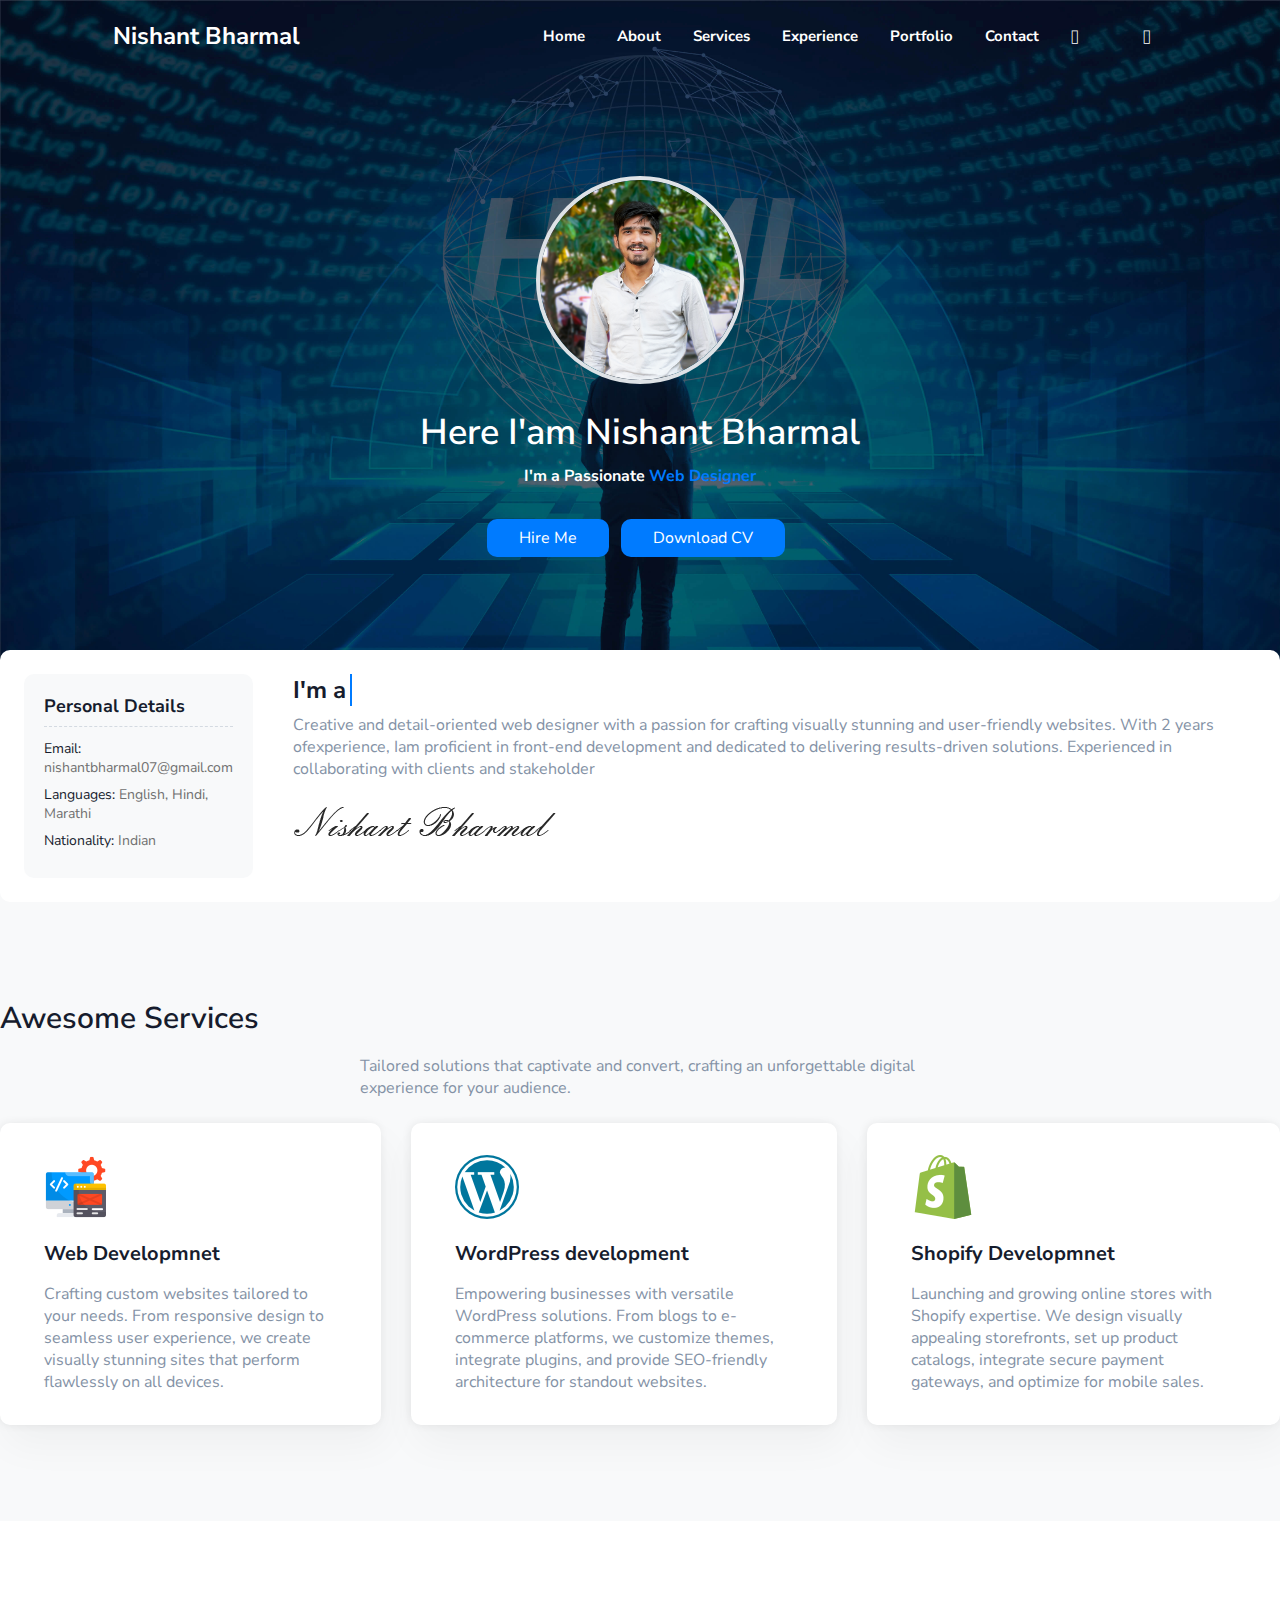
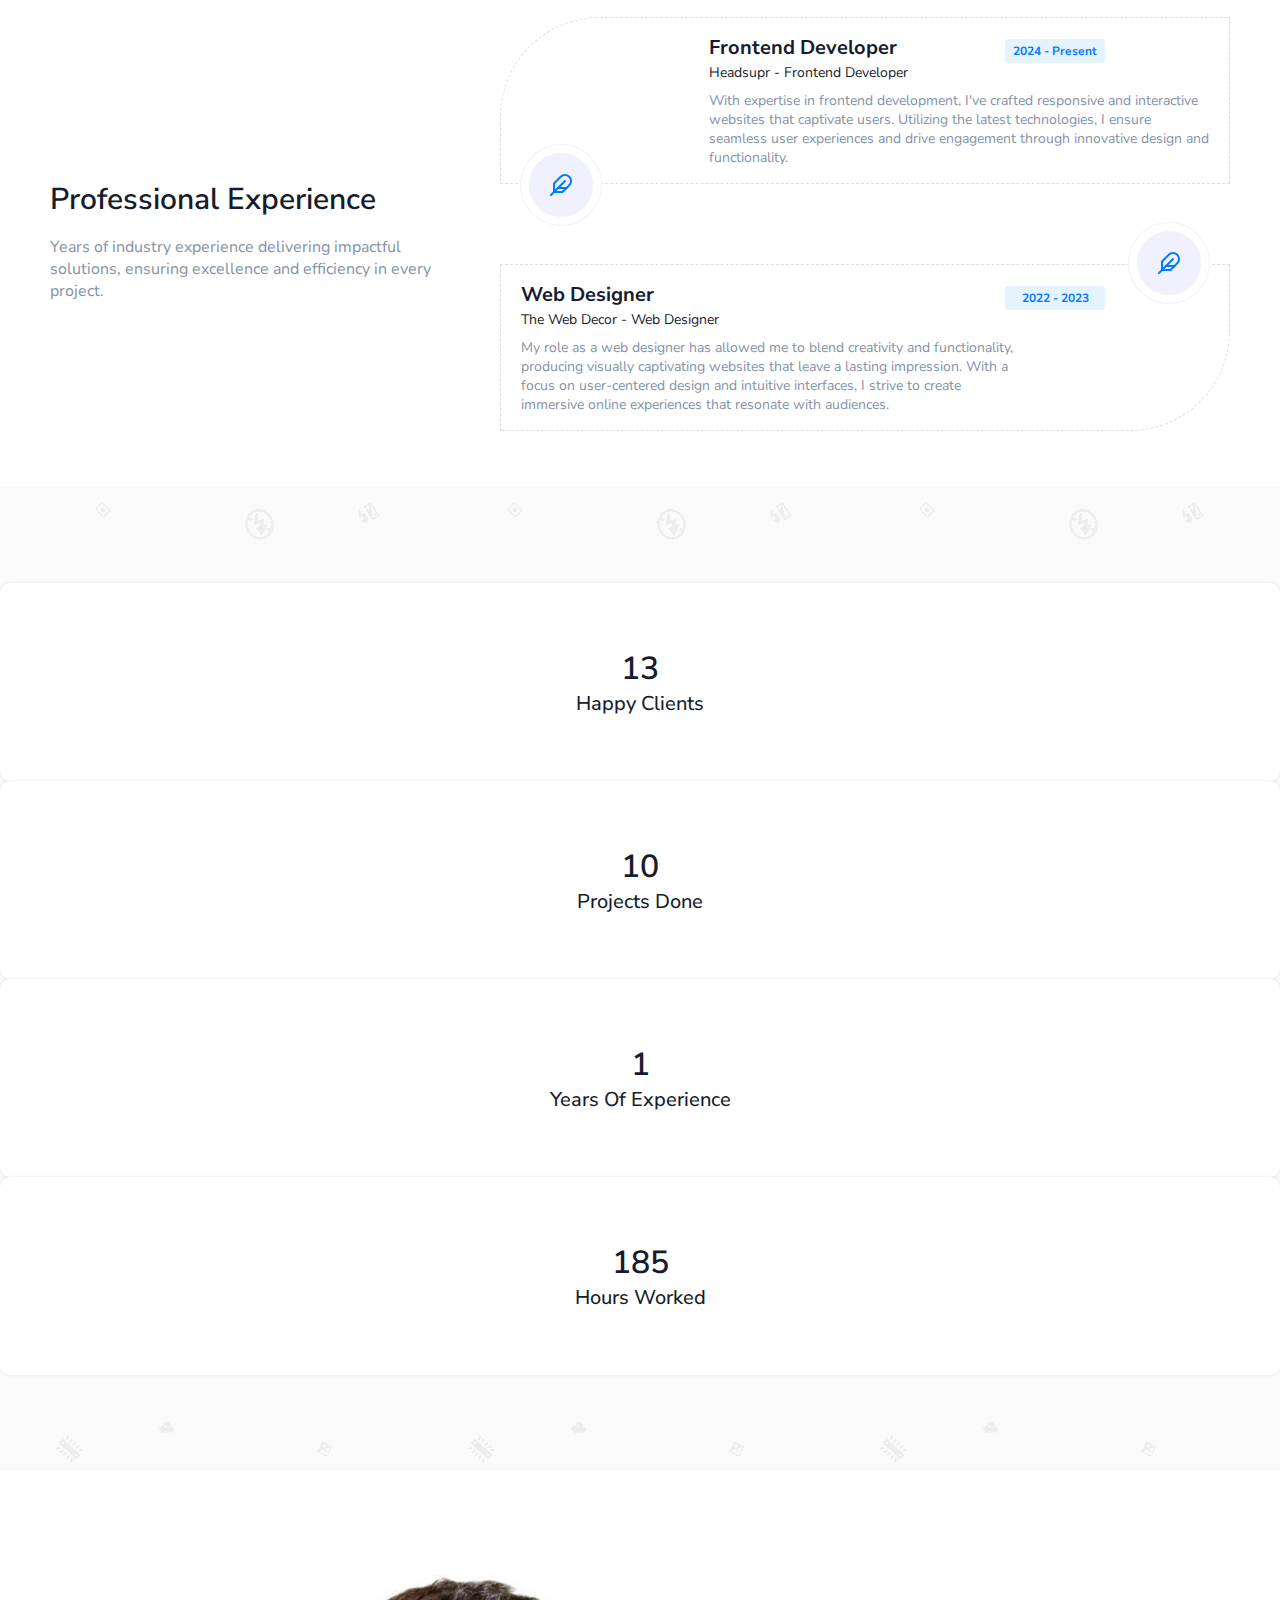
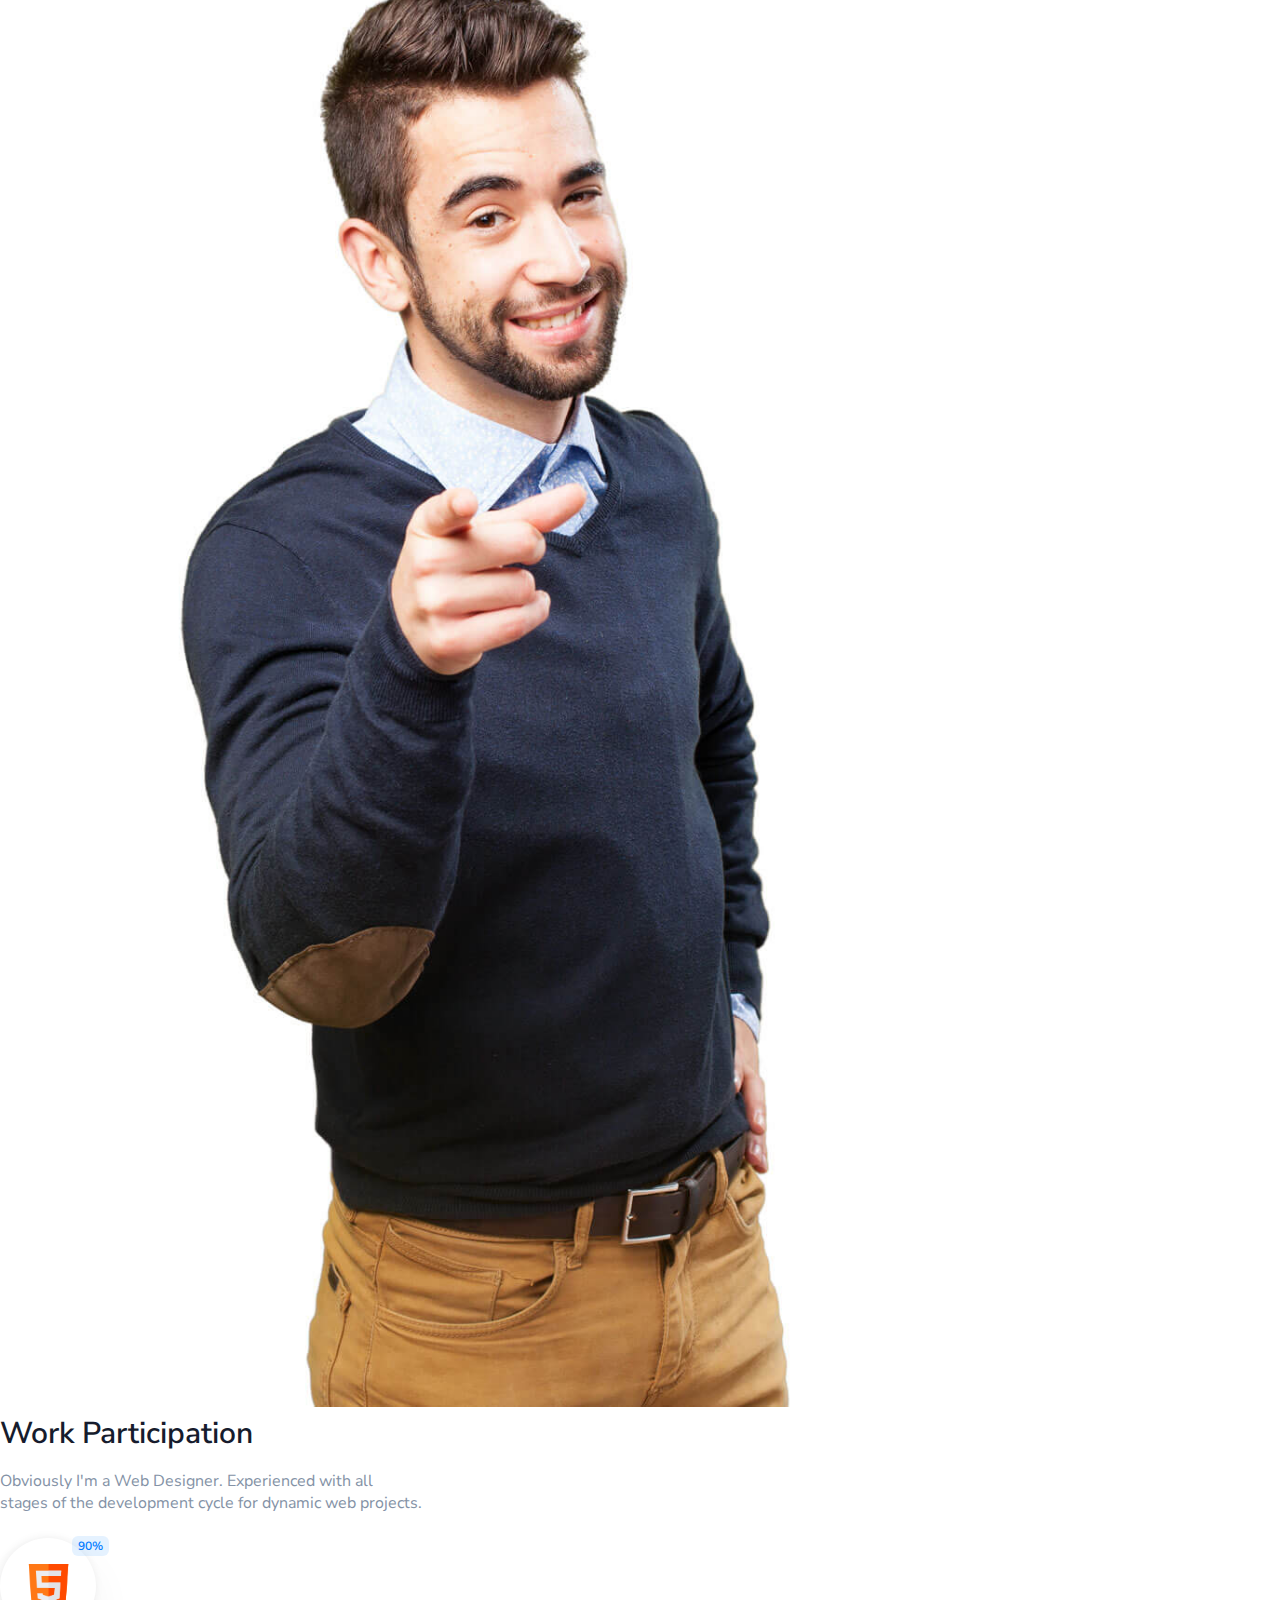
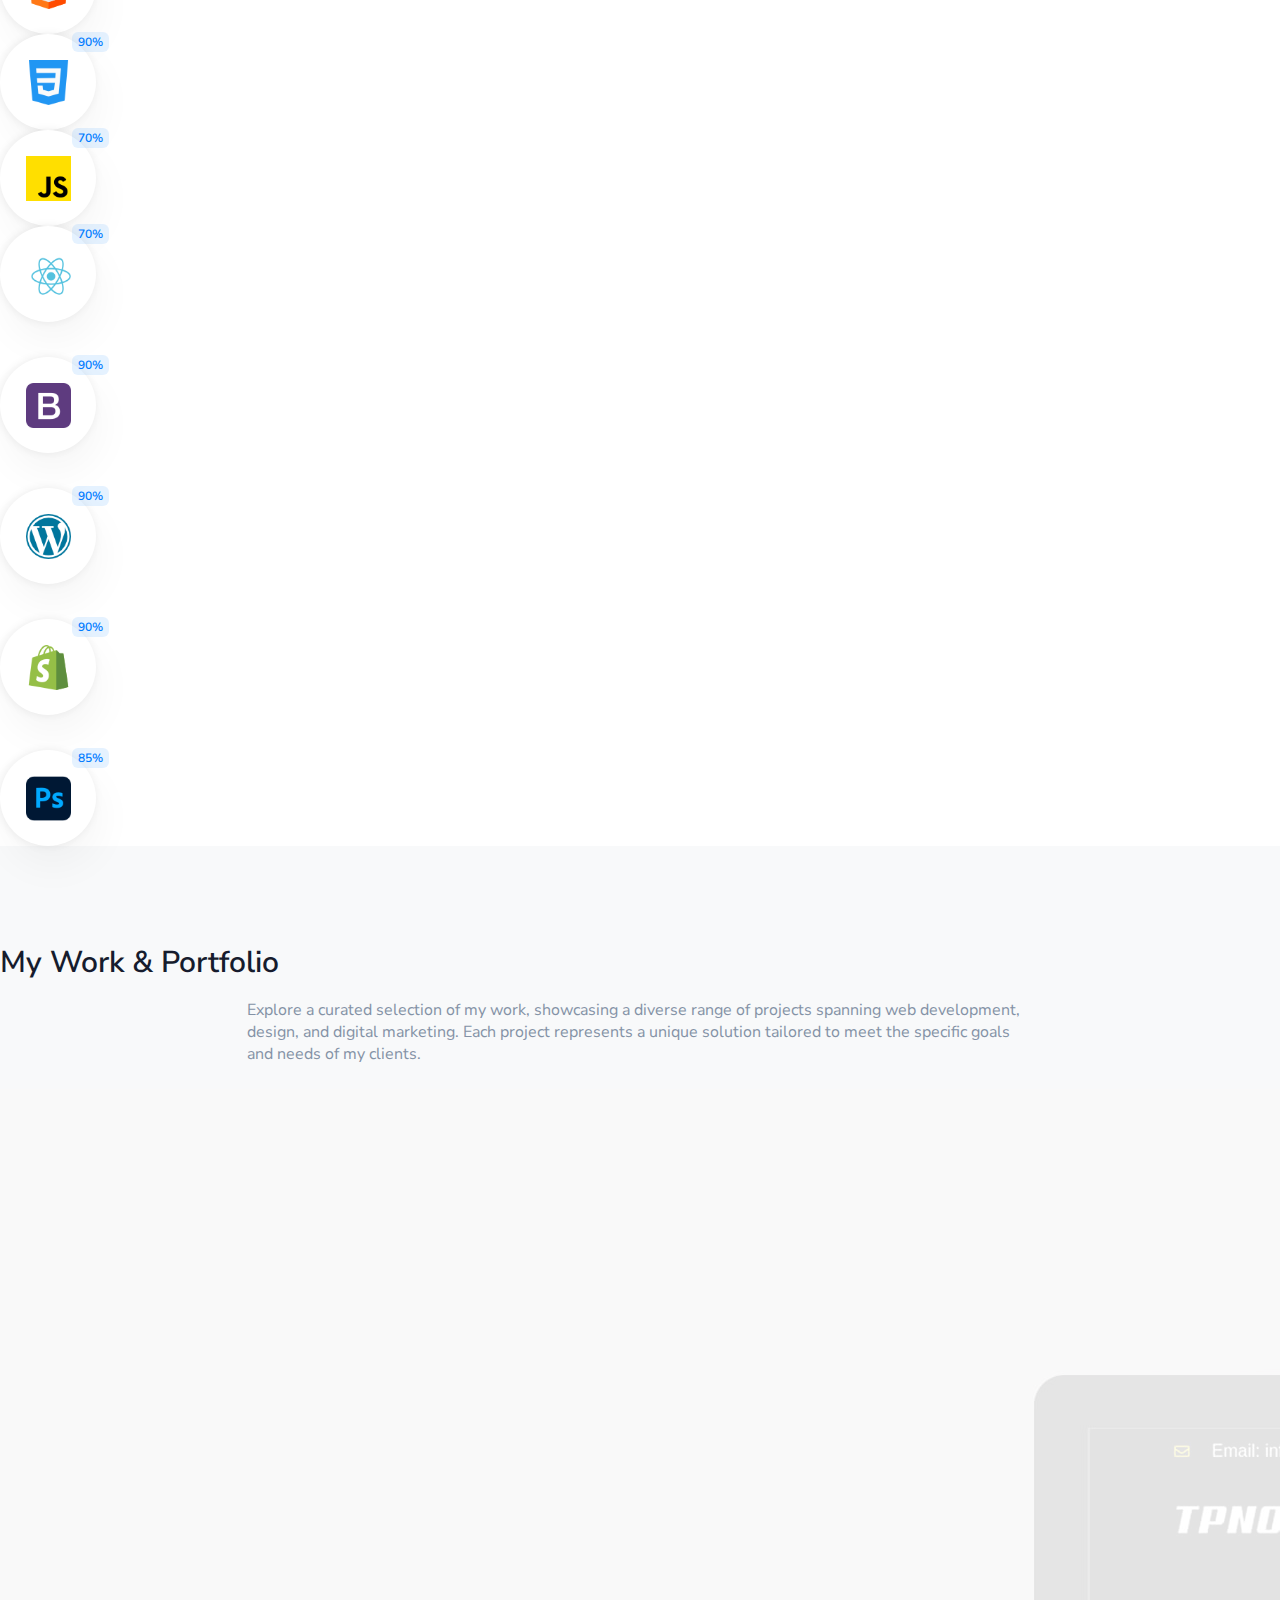
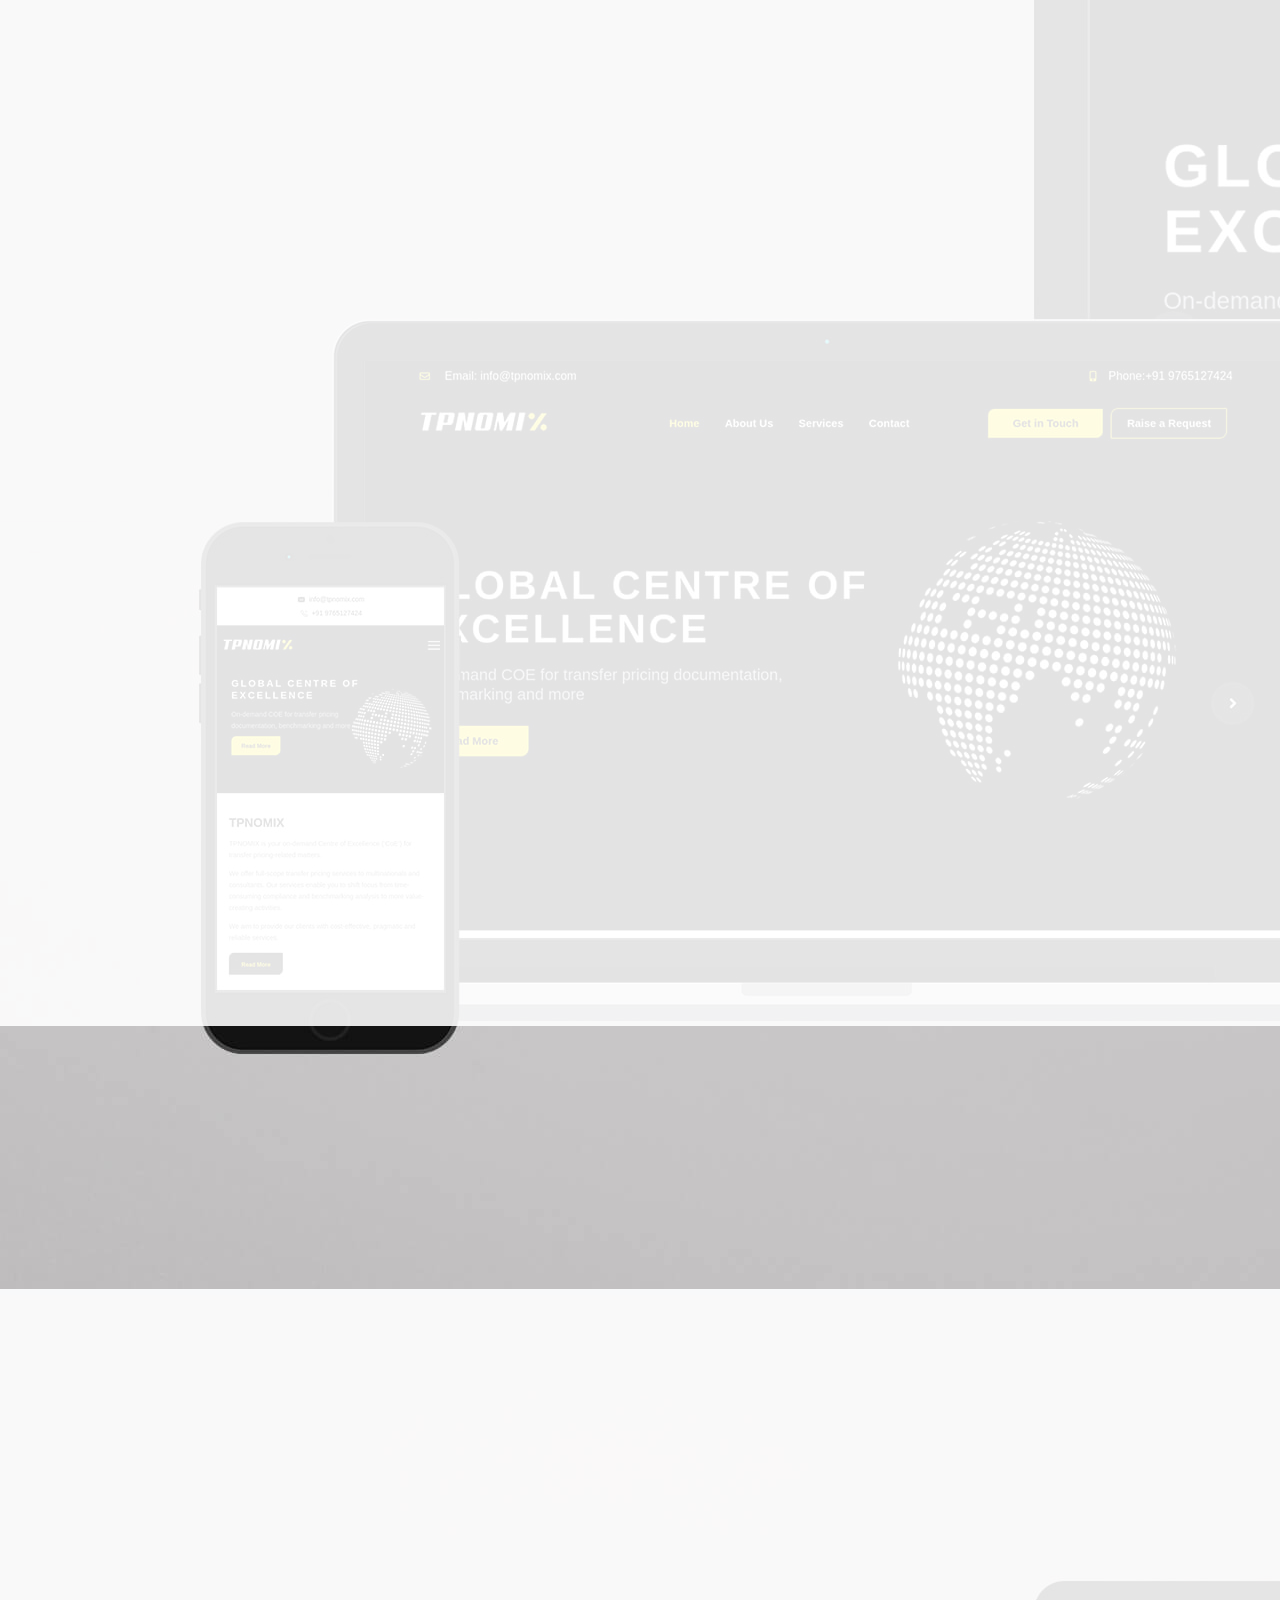
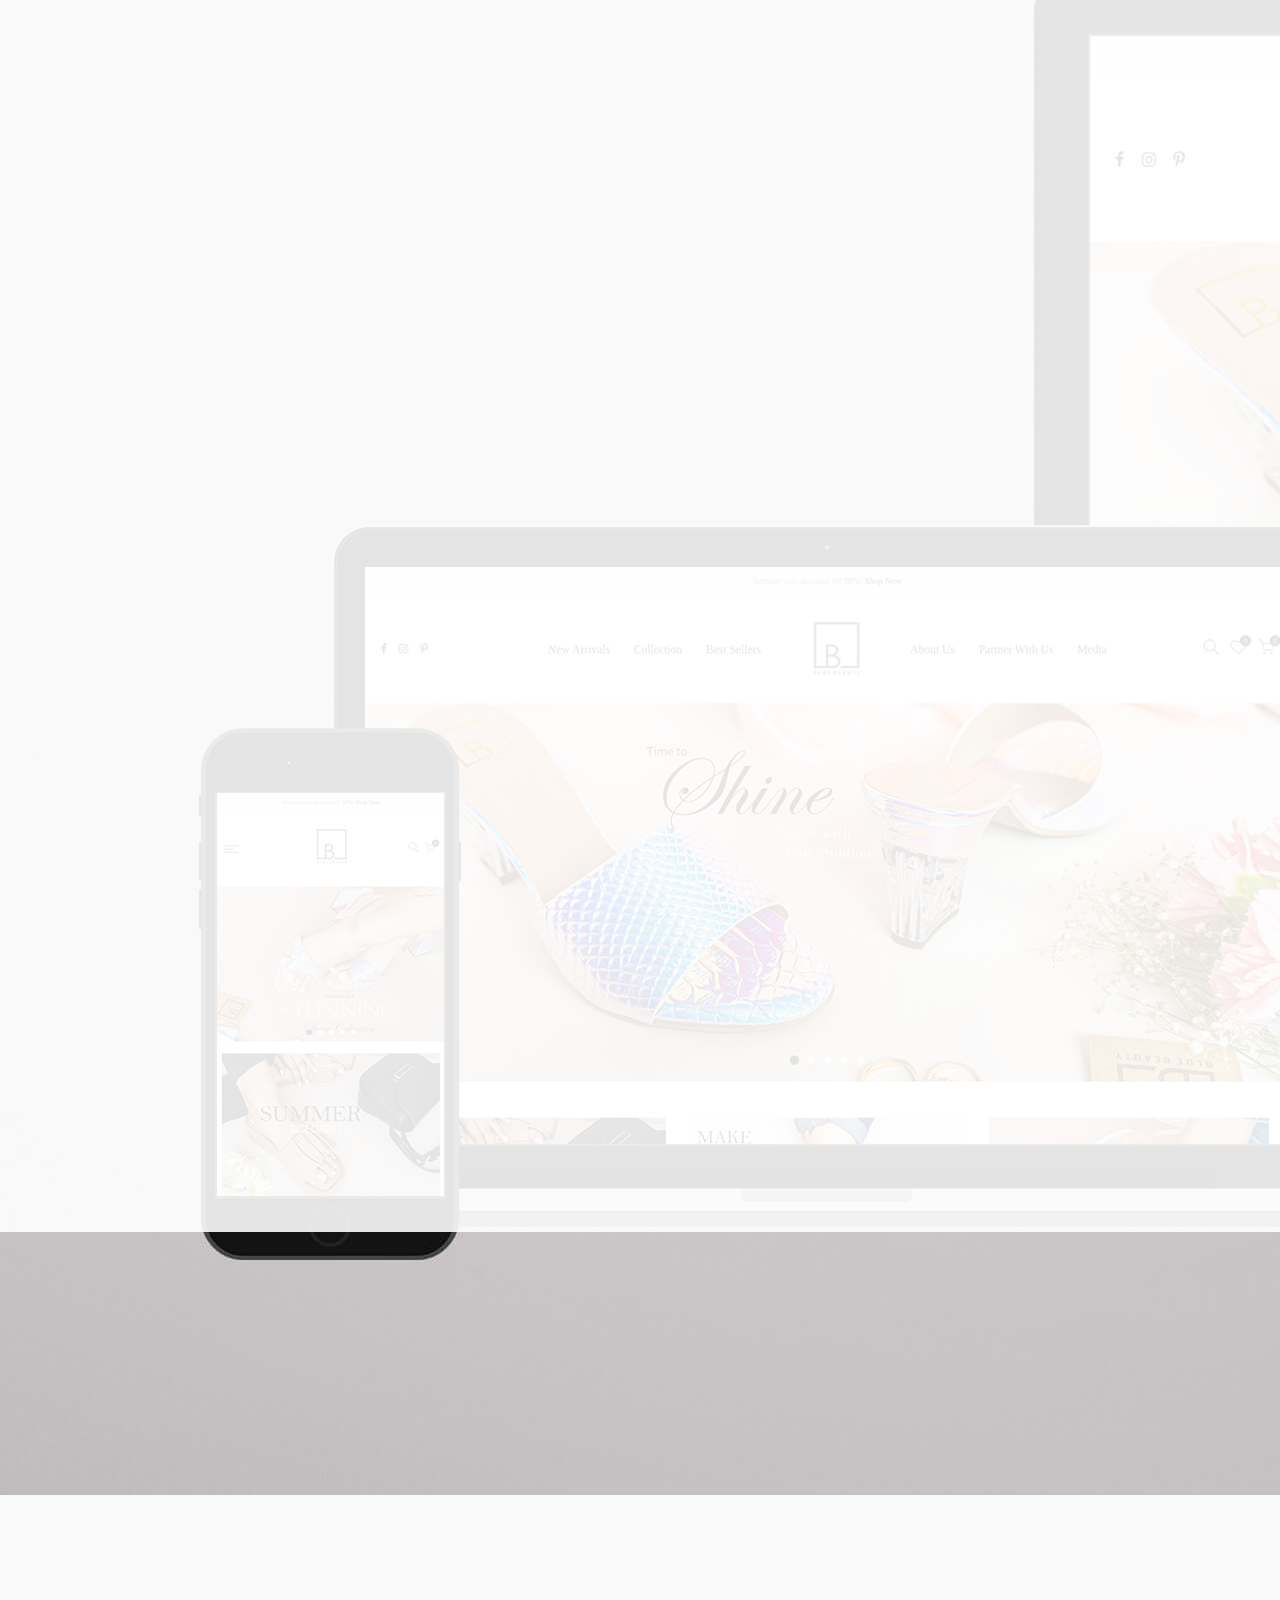
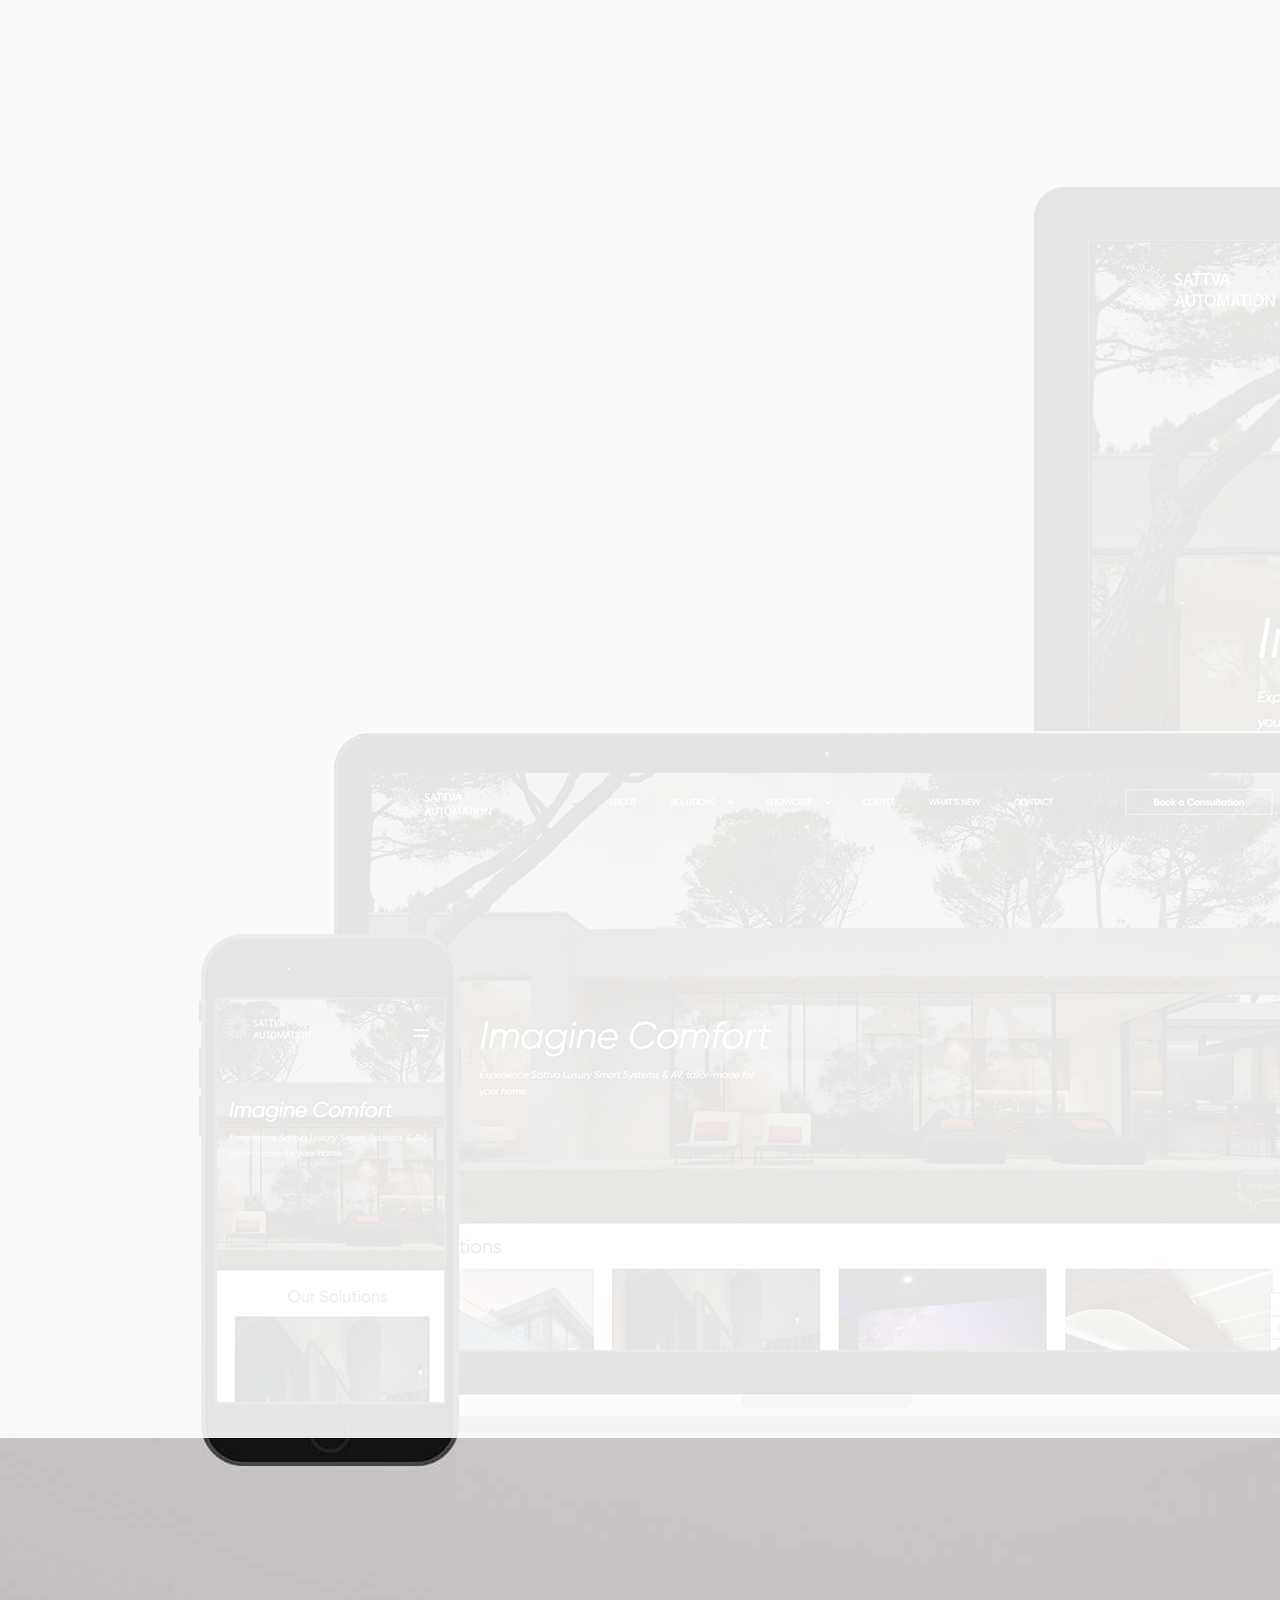
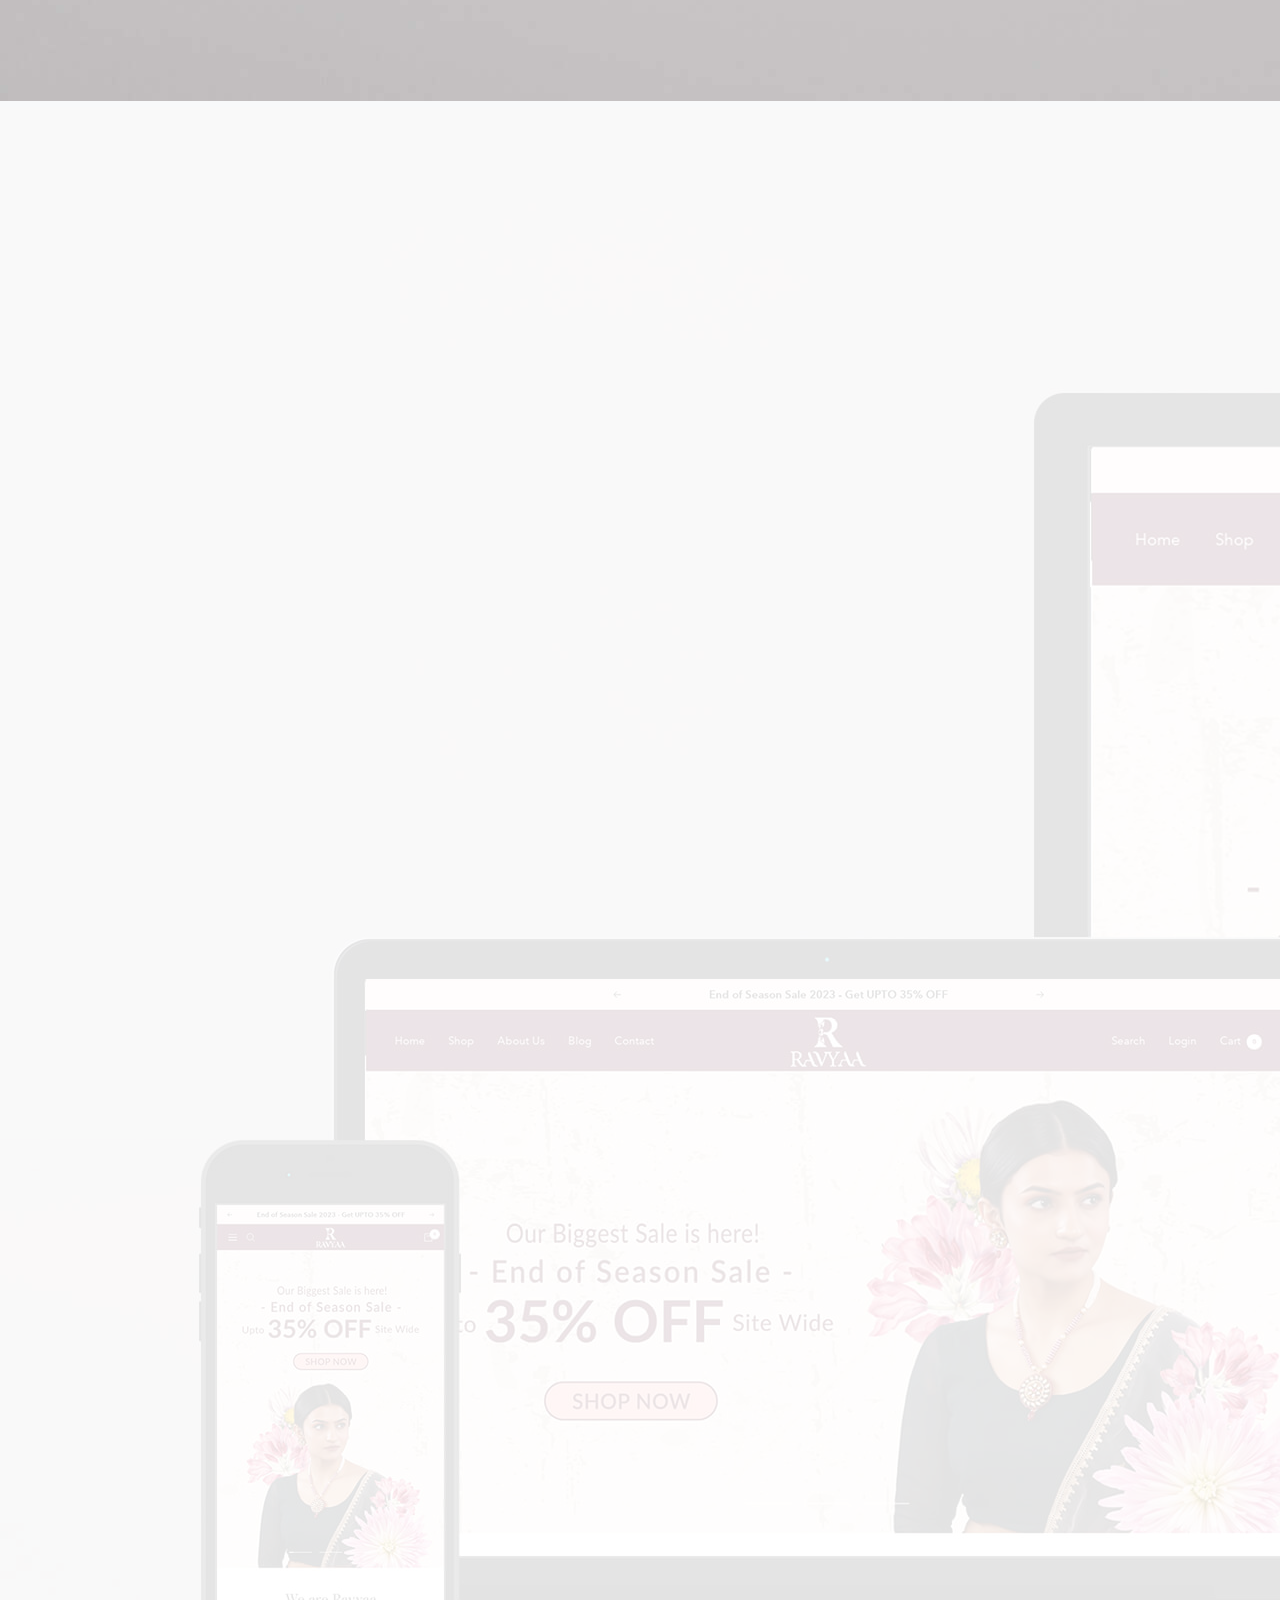
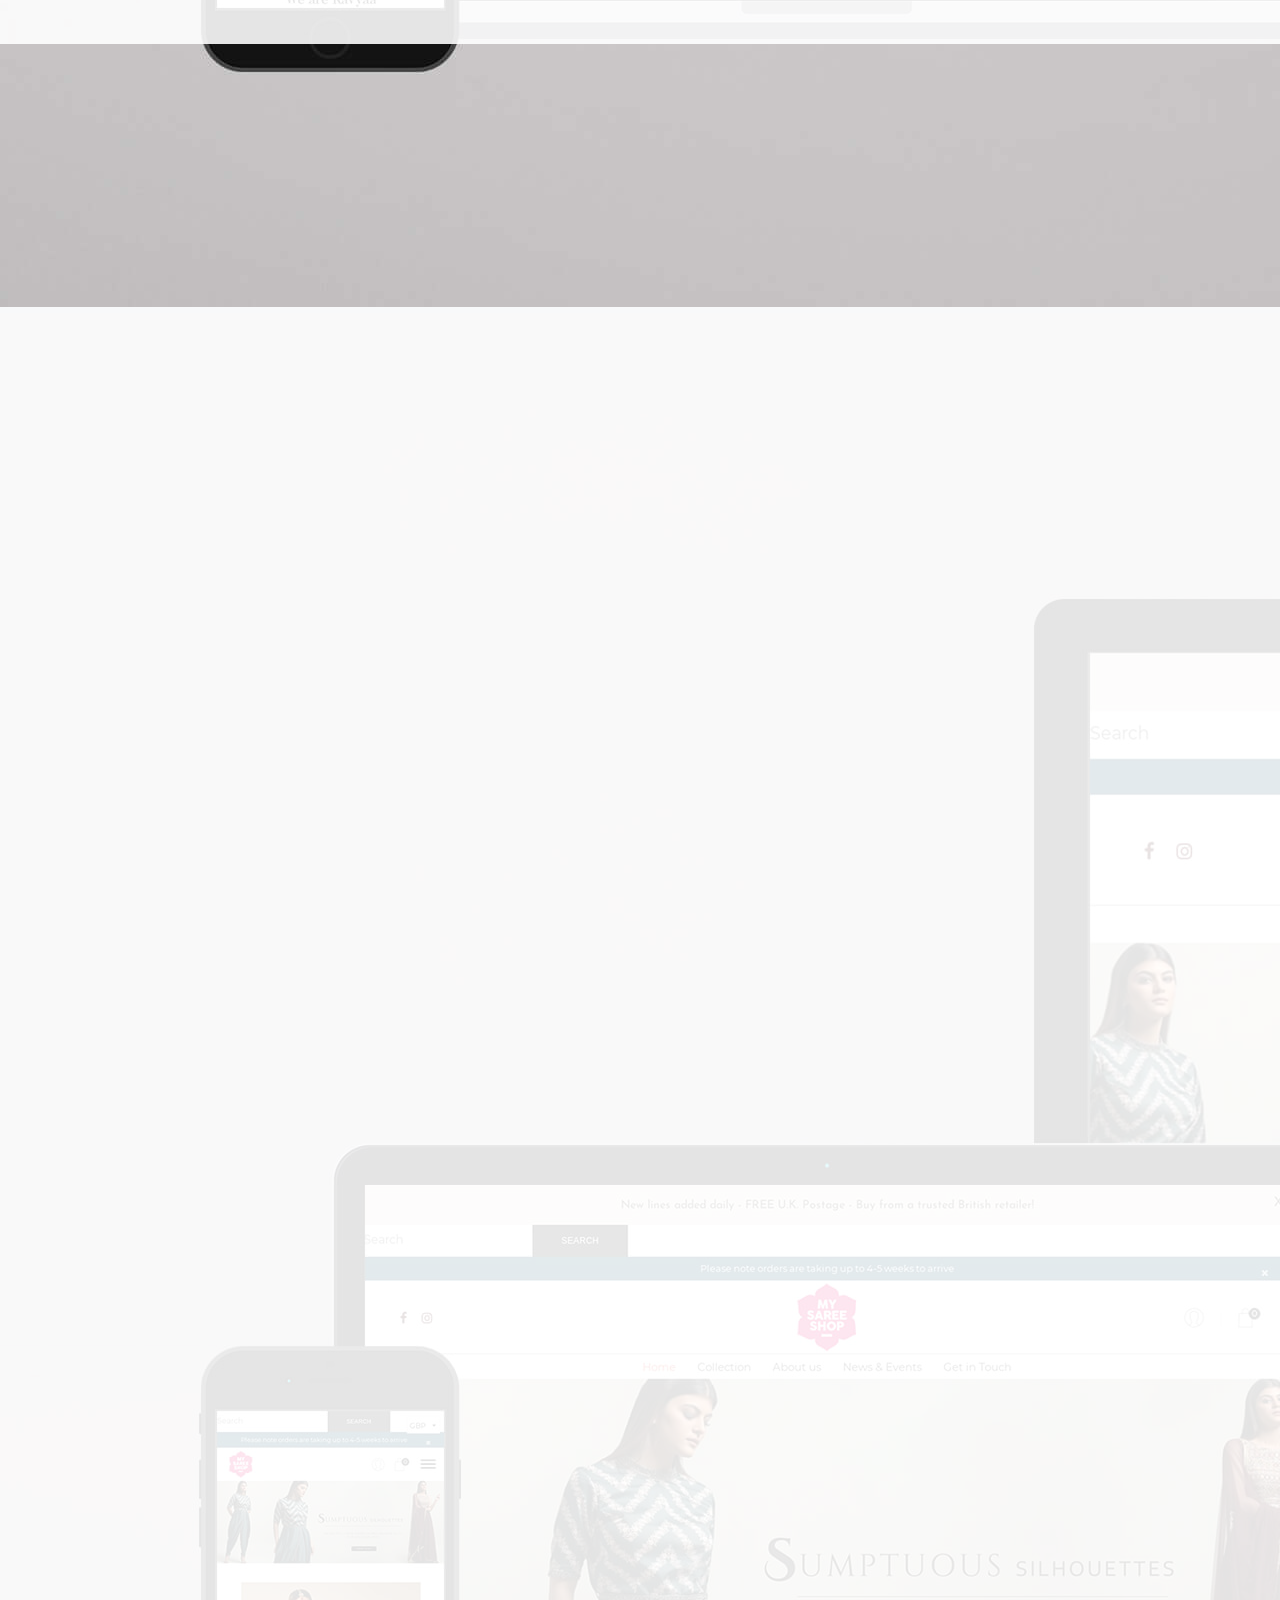
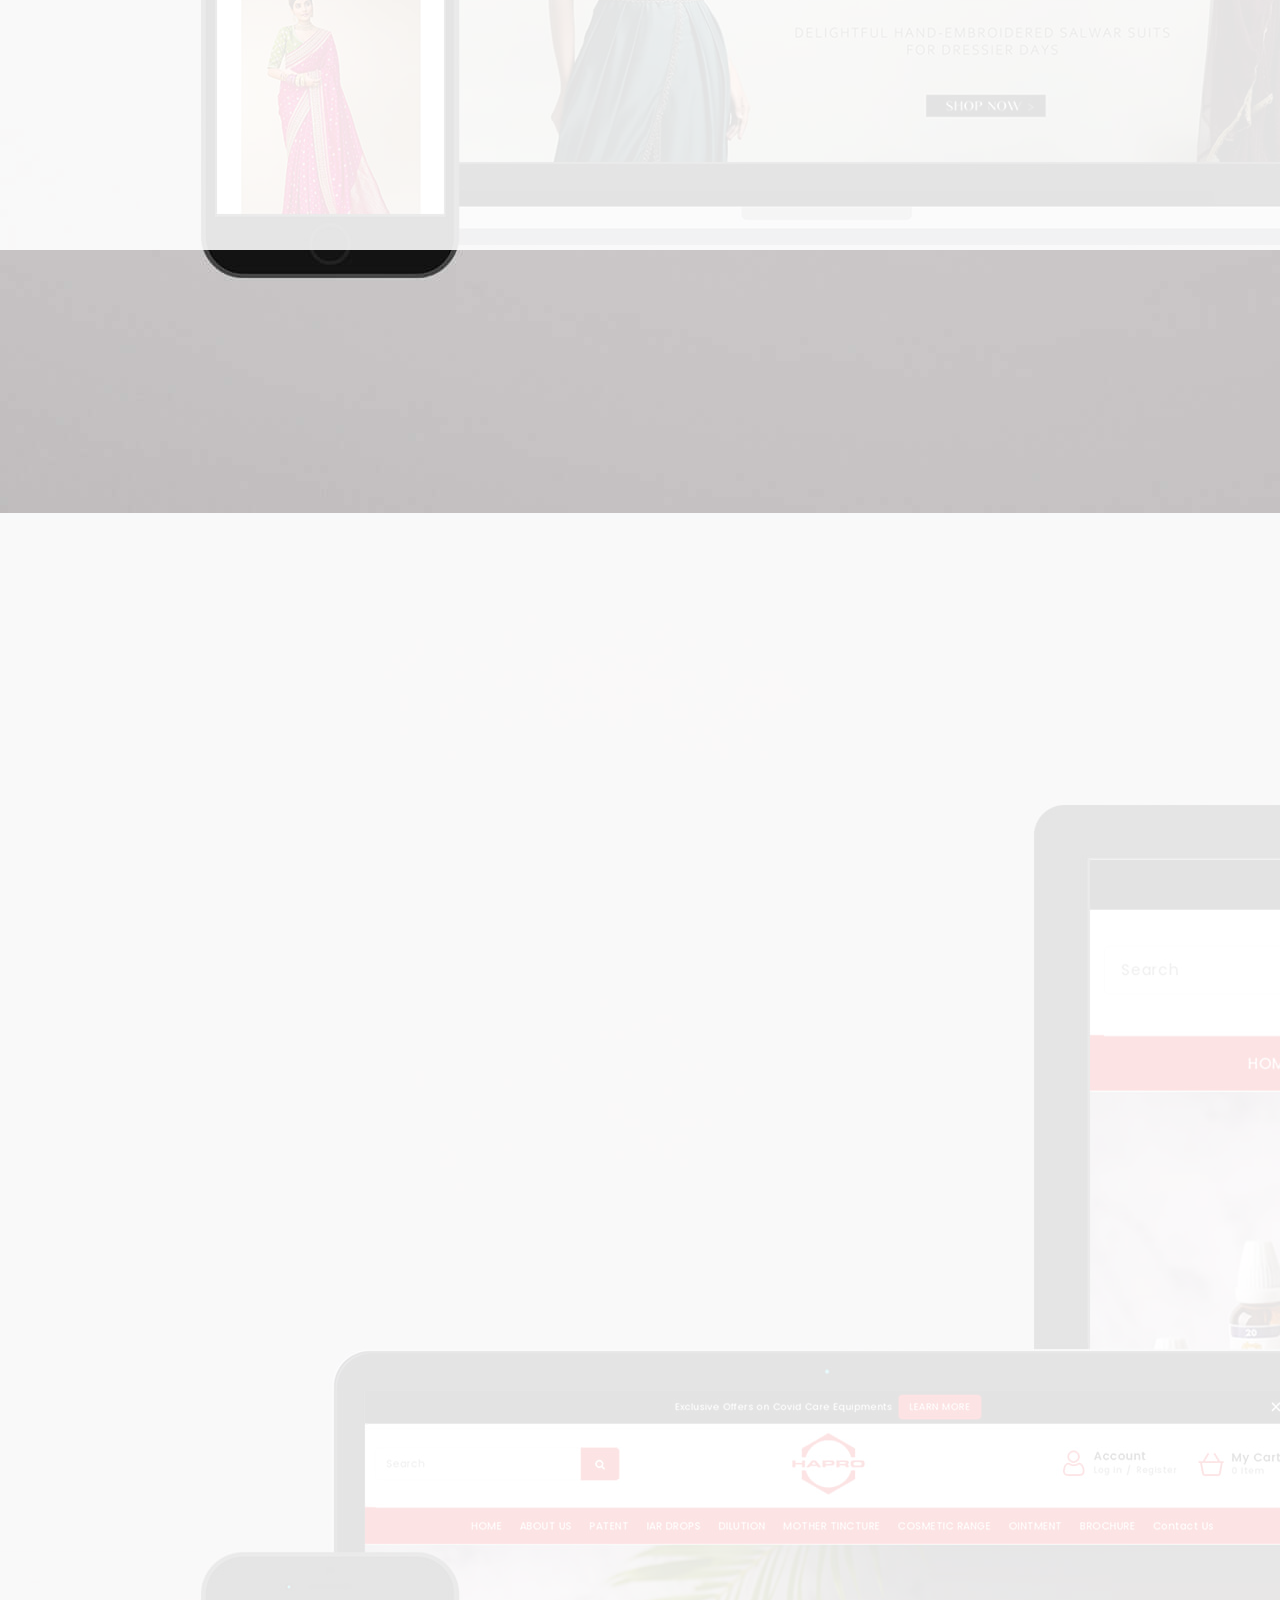
==== commit 76653d95: "Update form Submission link" ====
--- a/index.html
+++ b/index.html
@@ -403,7 +403,7 @@
             </div>
 
             <div class="contact_form">
-                <form action="contact.php">
+                <form action="https://formspree.io/f/xzbnvezr">
                     <div class="form_inner d-flex justify-content-evenly flex-wrap">
                         <div class="form_left">
                             <input type="text" name="name" placeholder="Your Name">
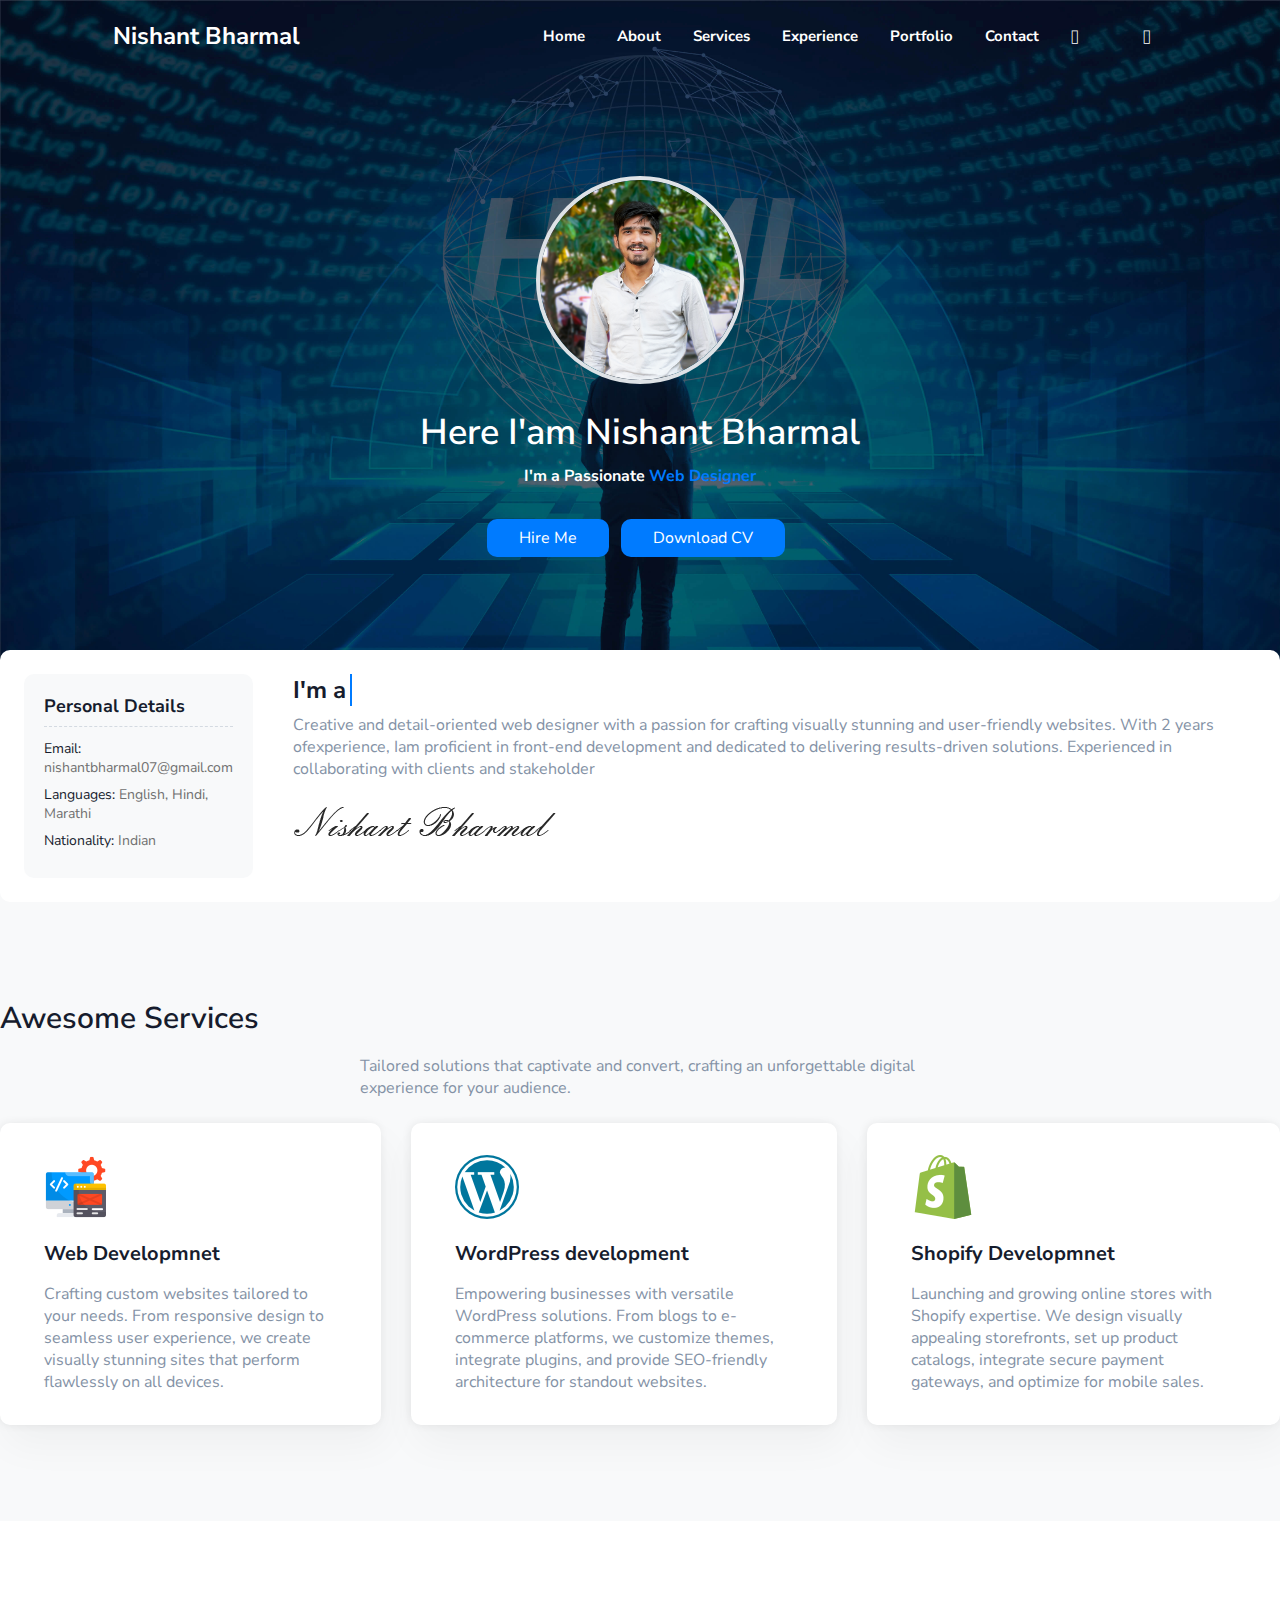
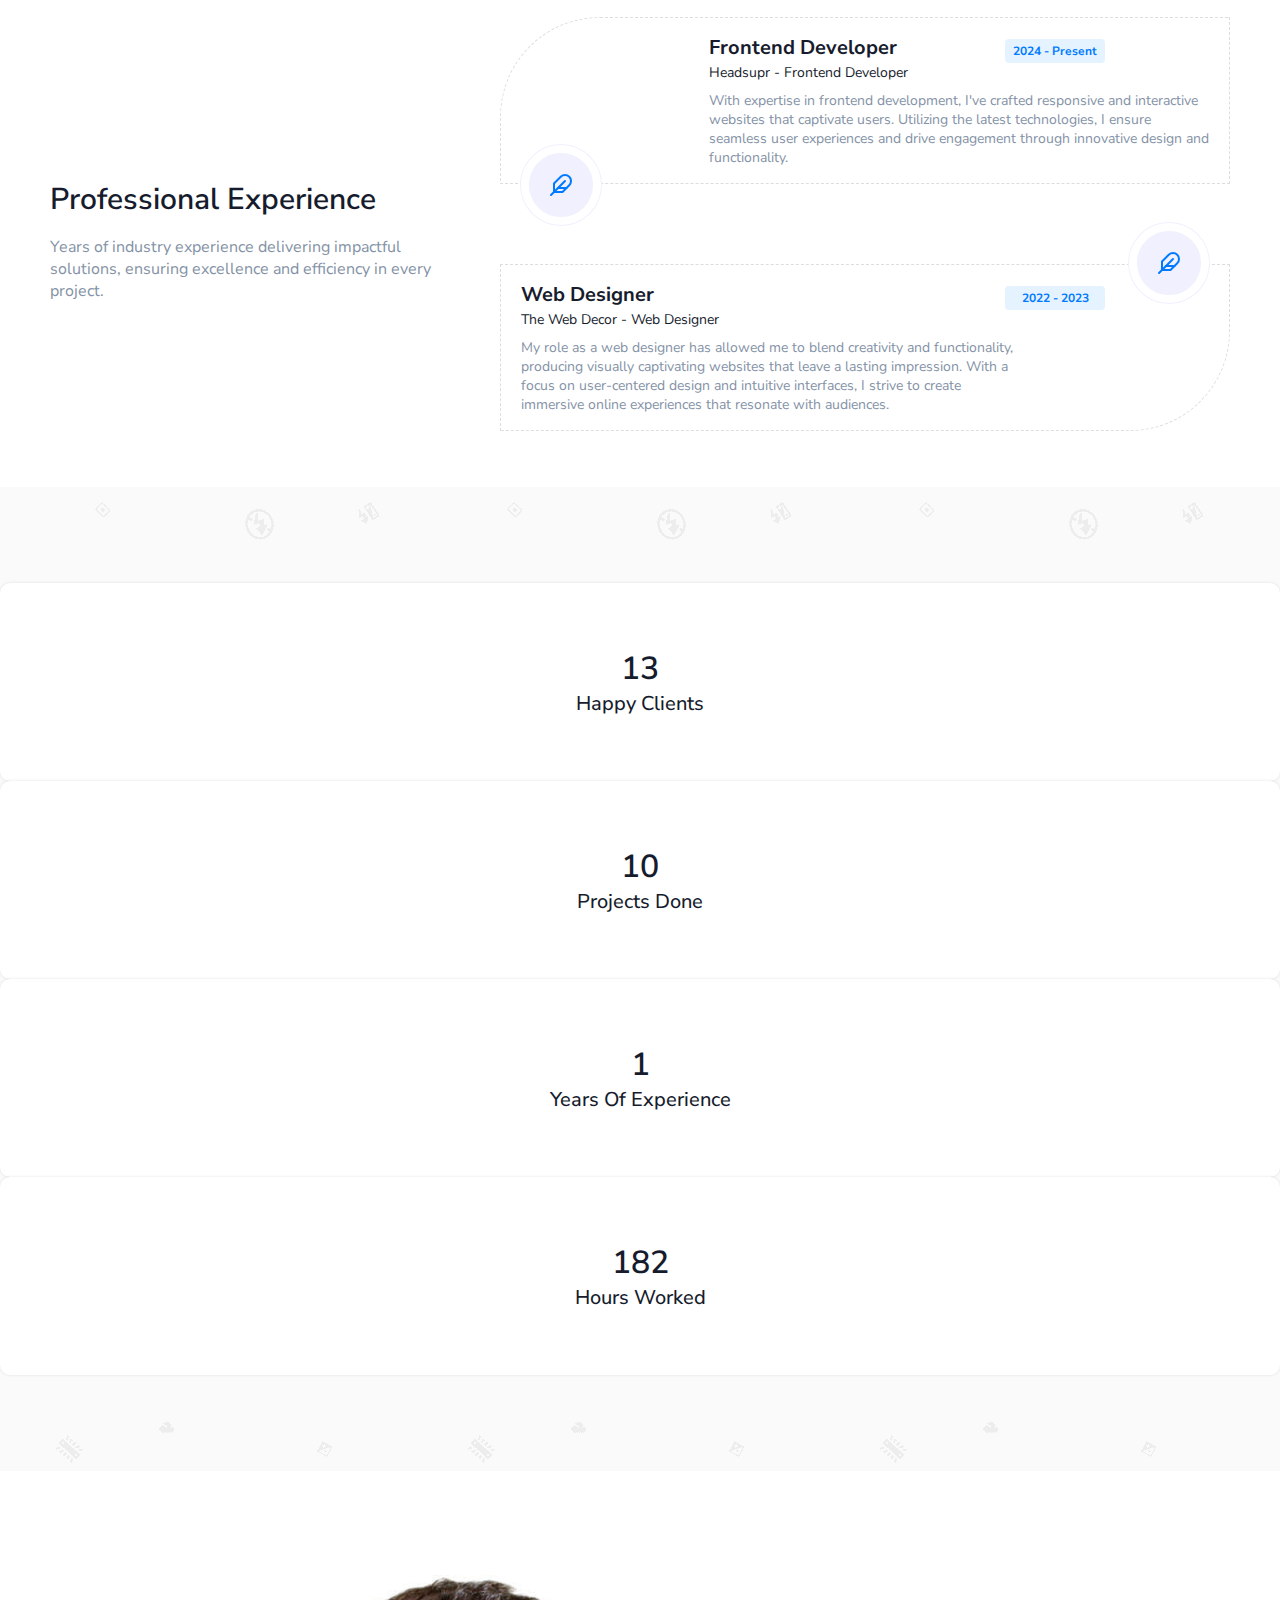
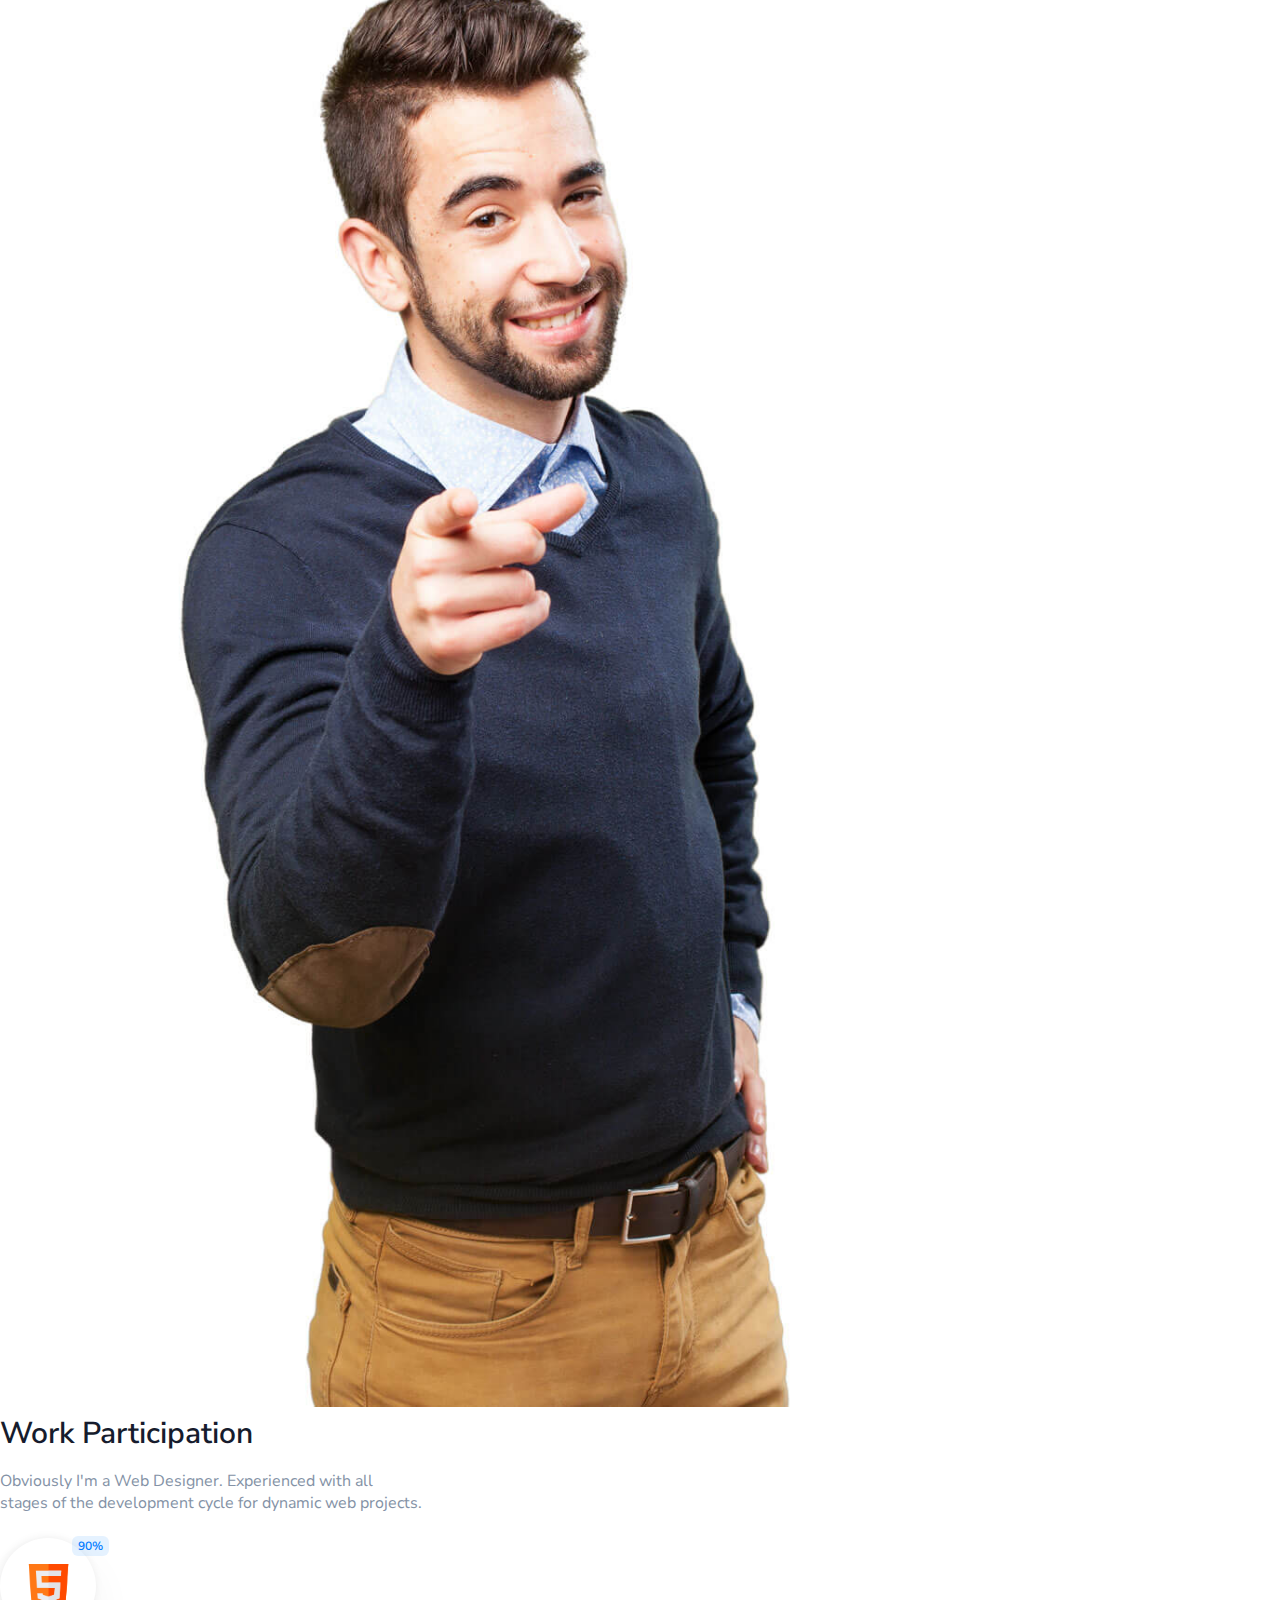
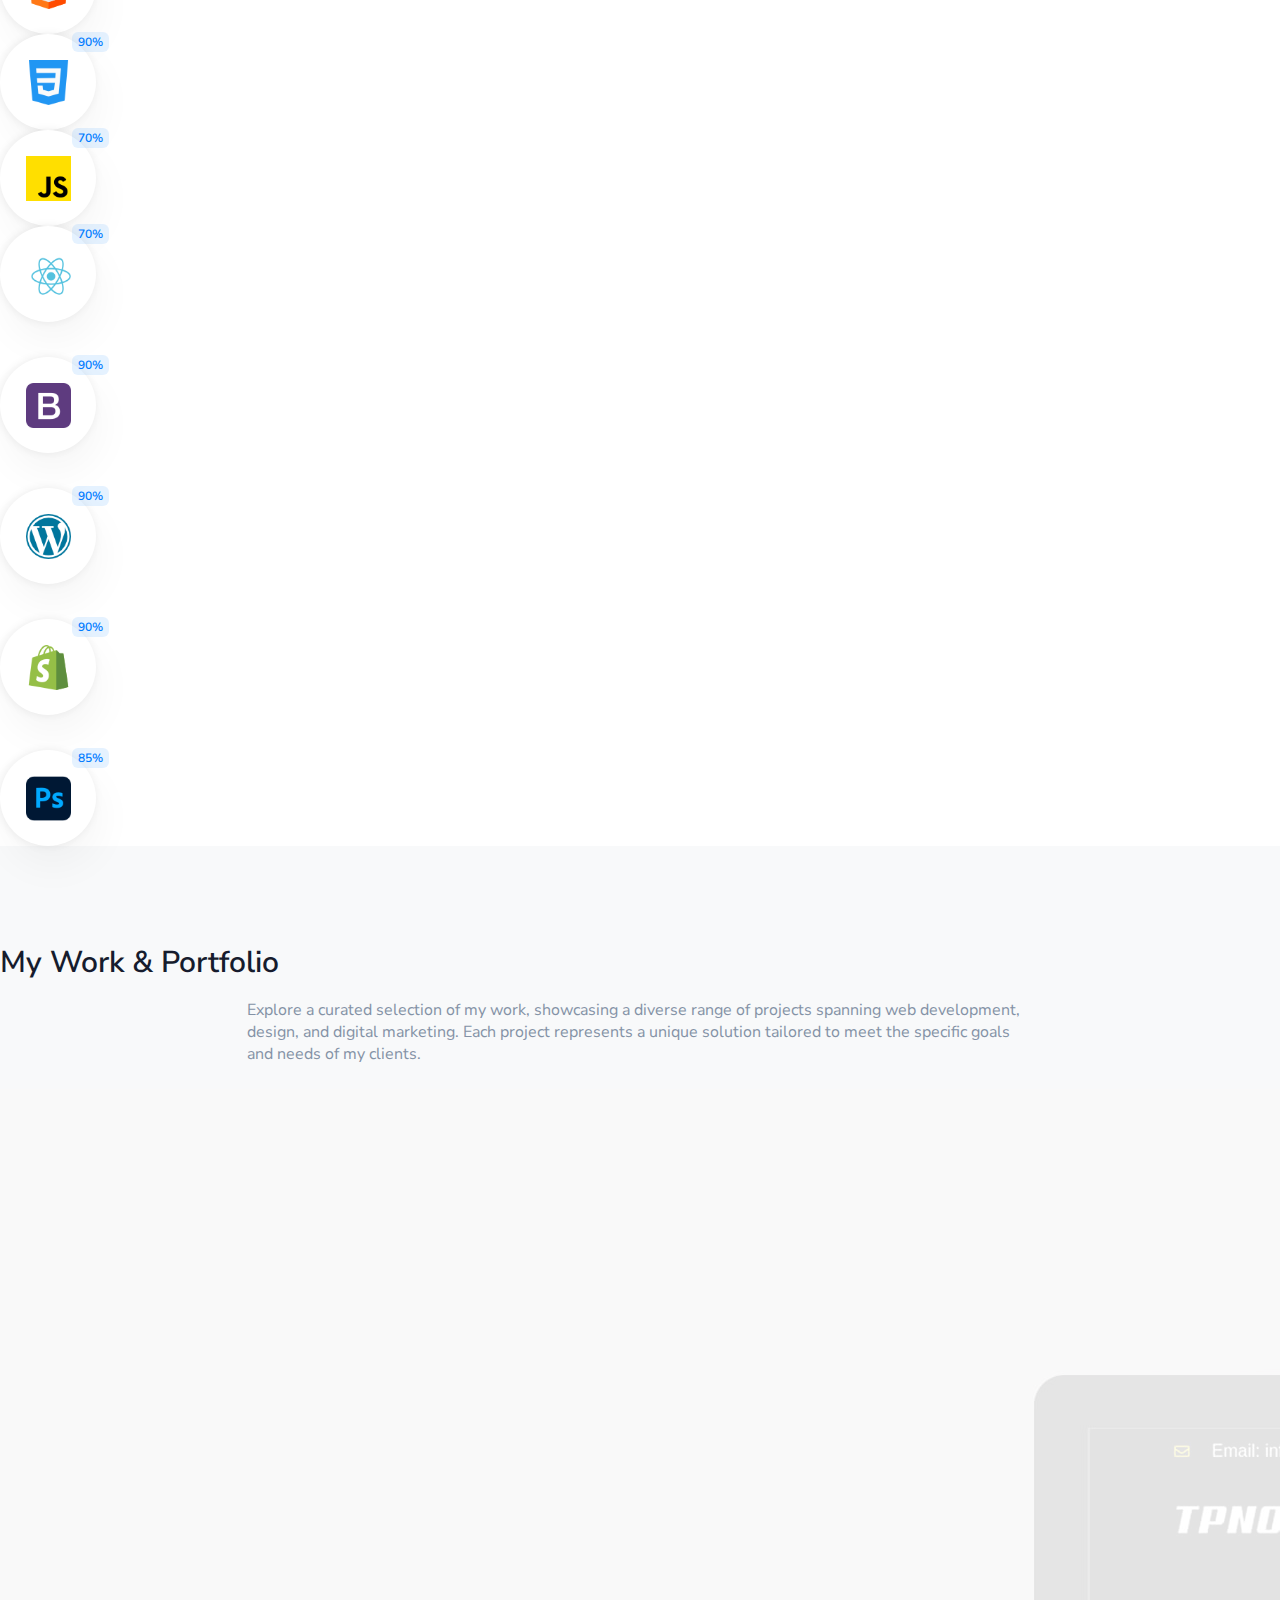
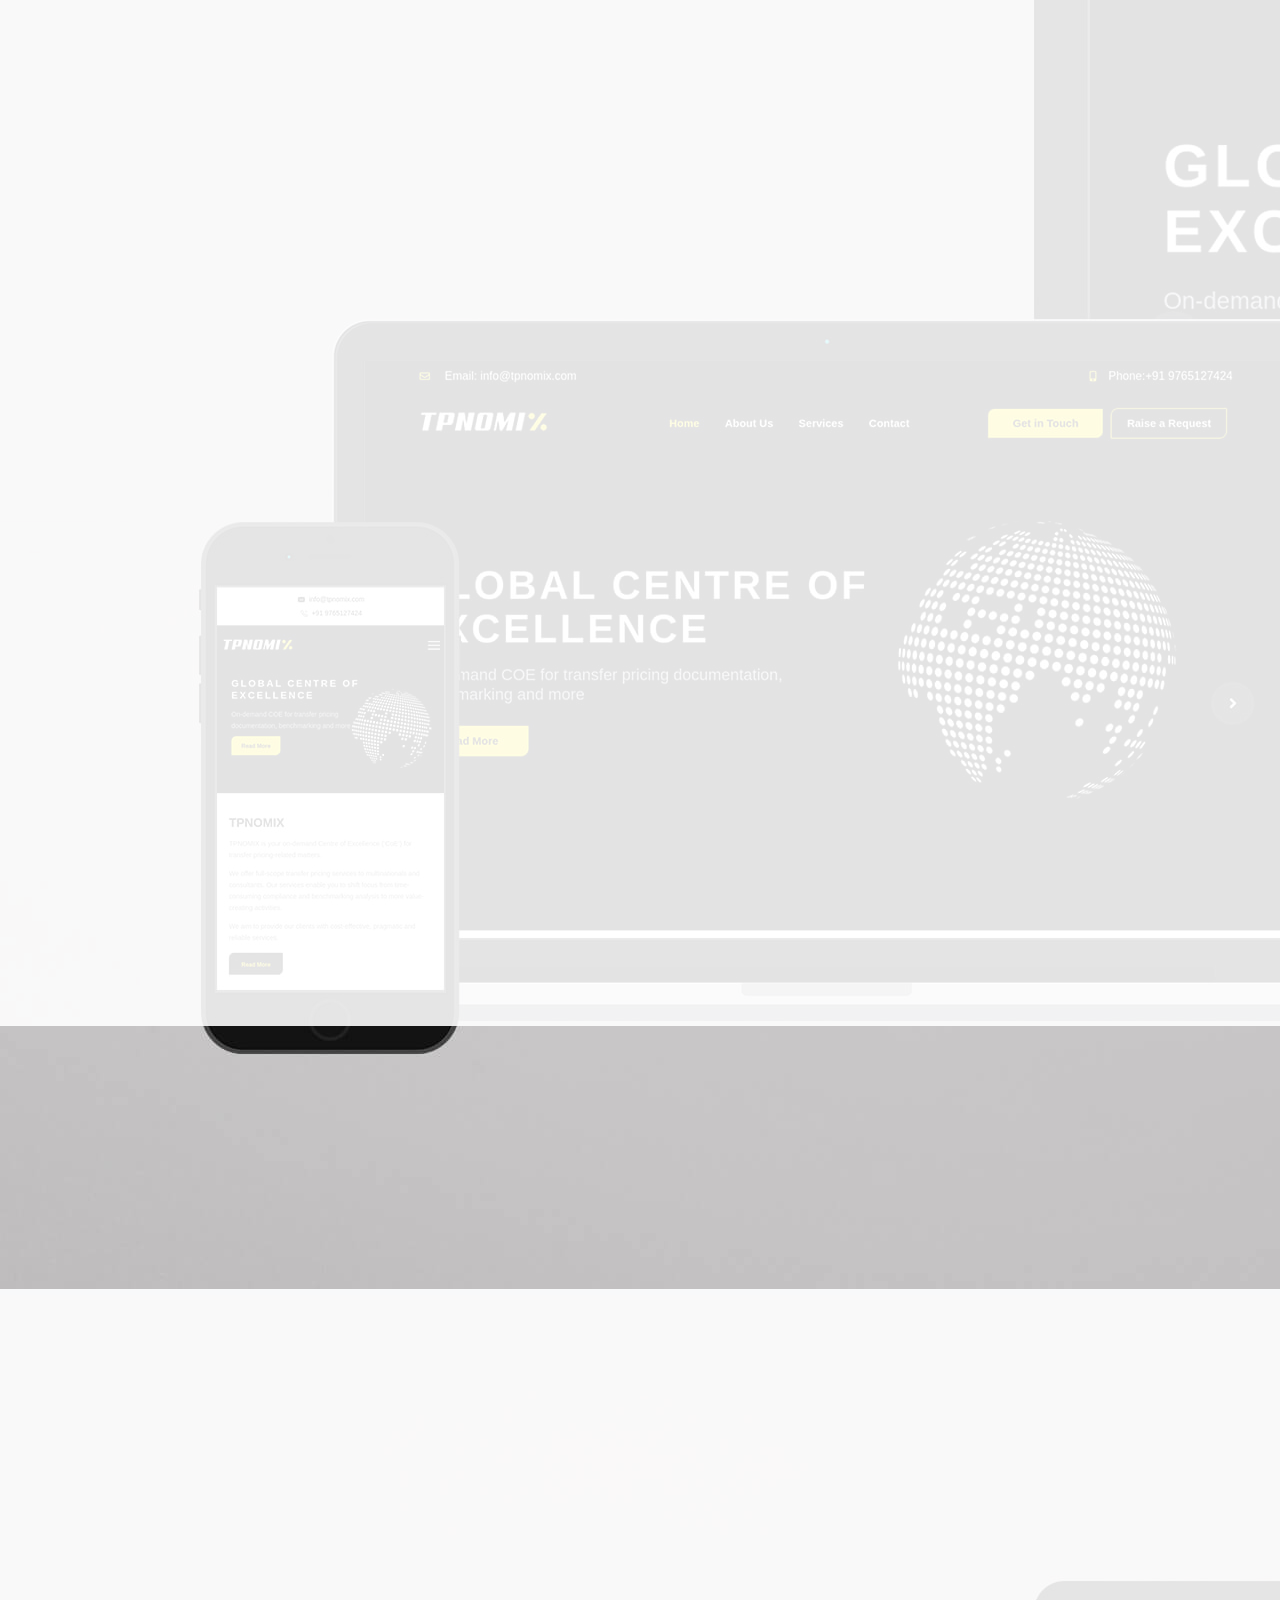
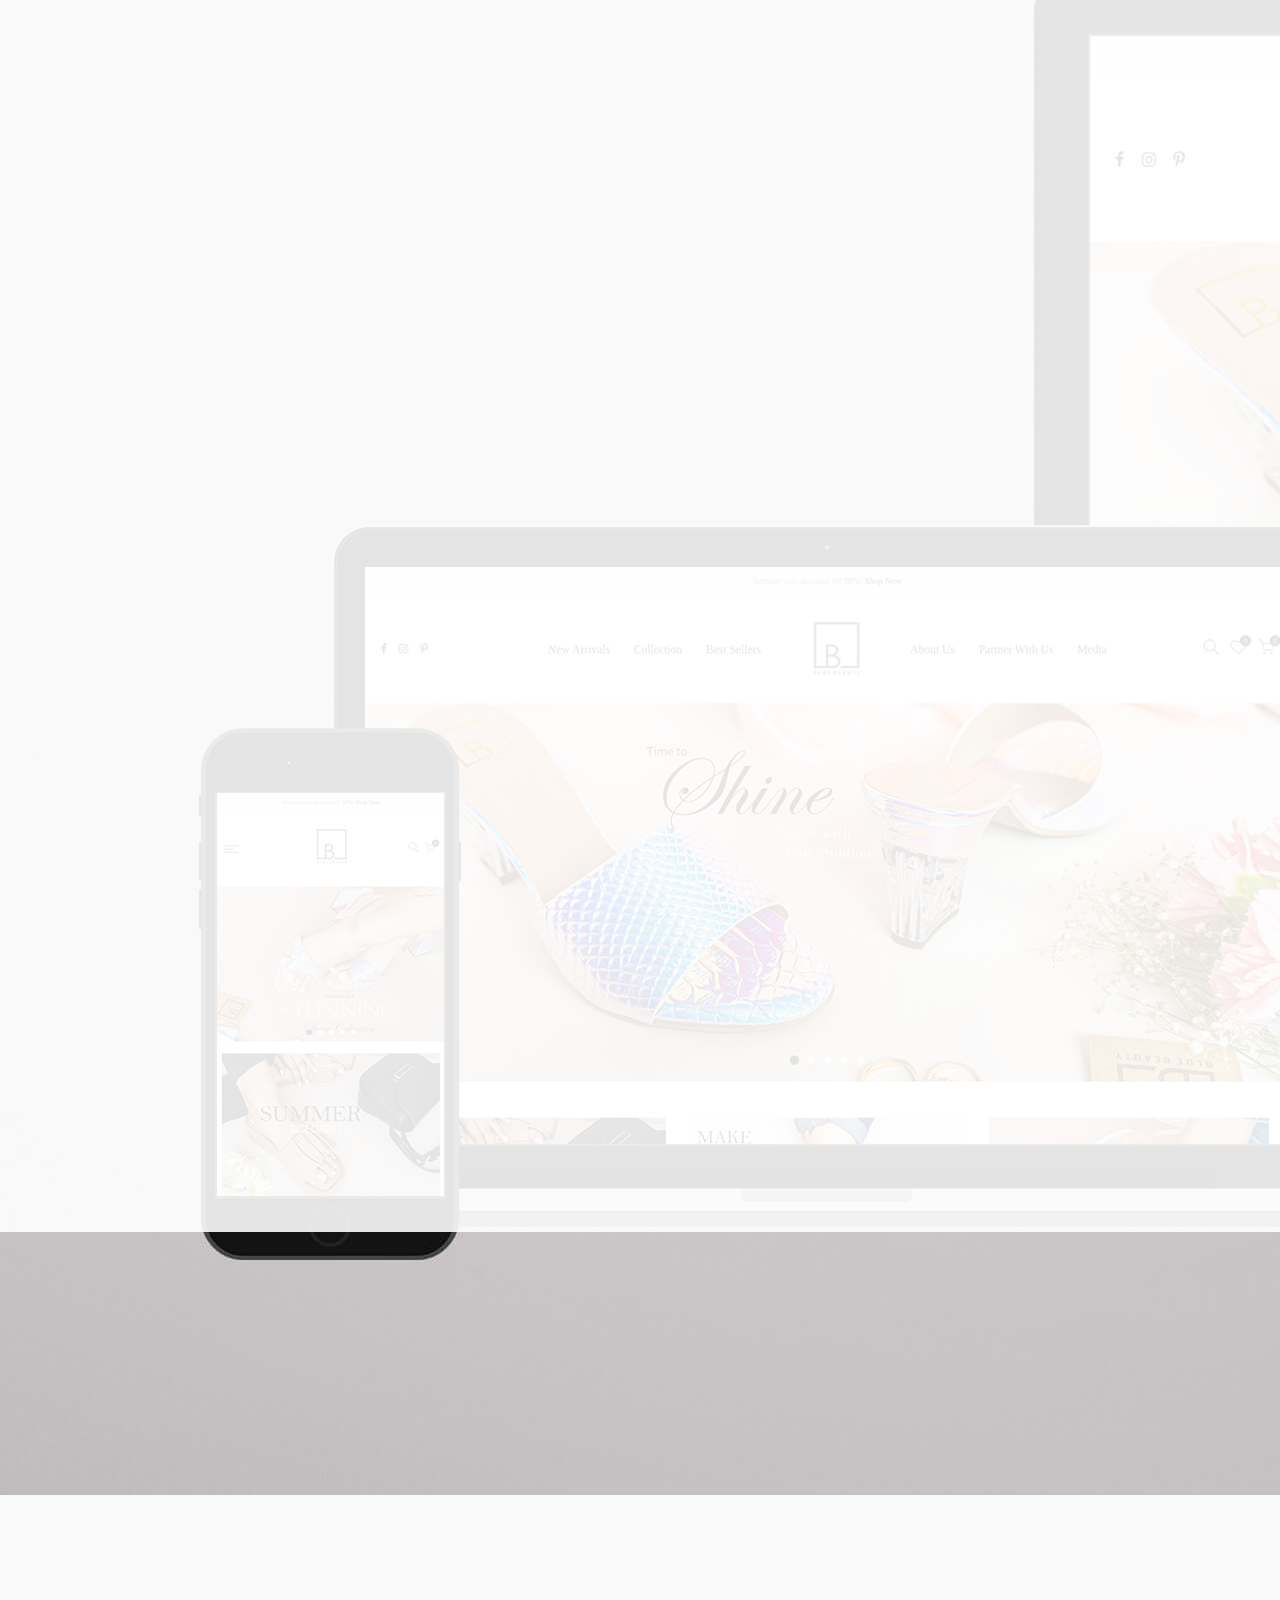
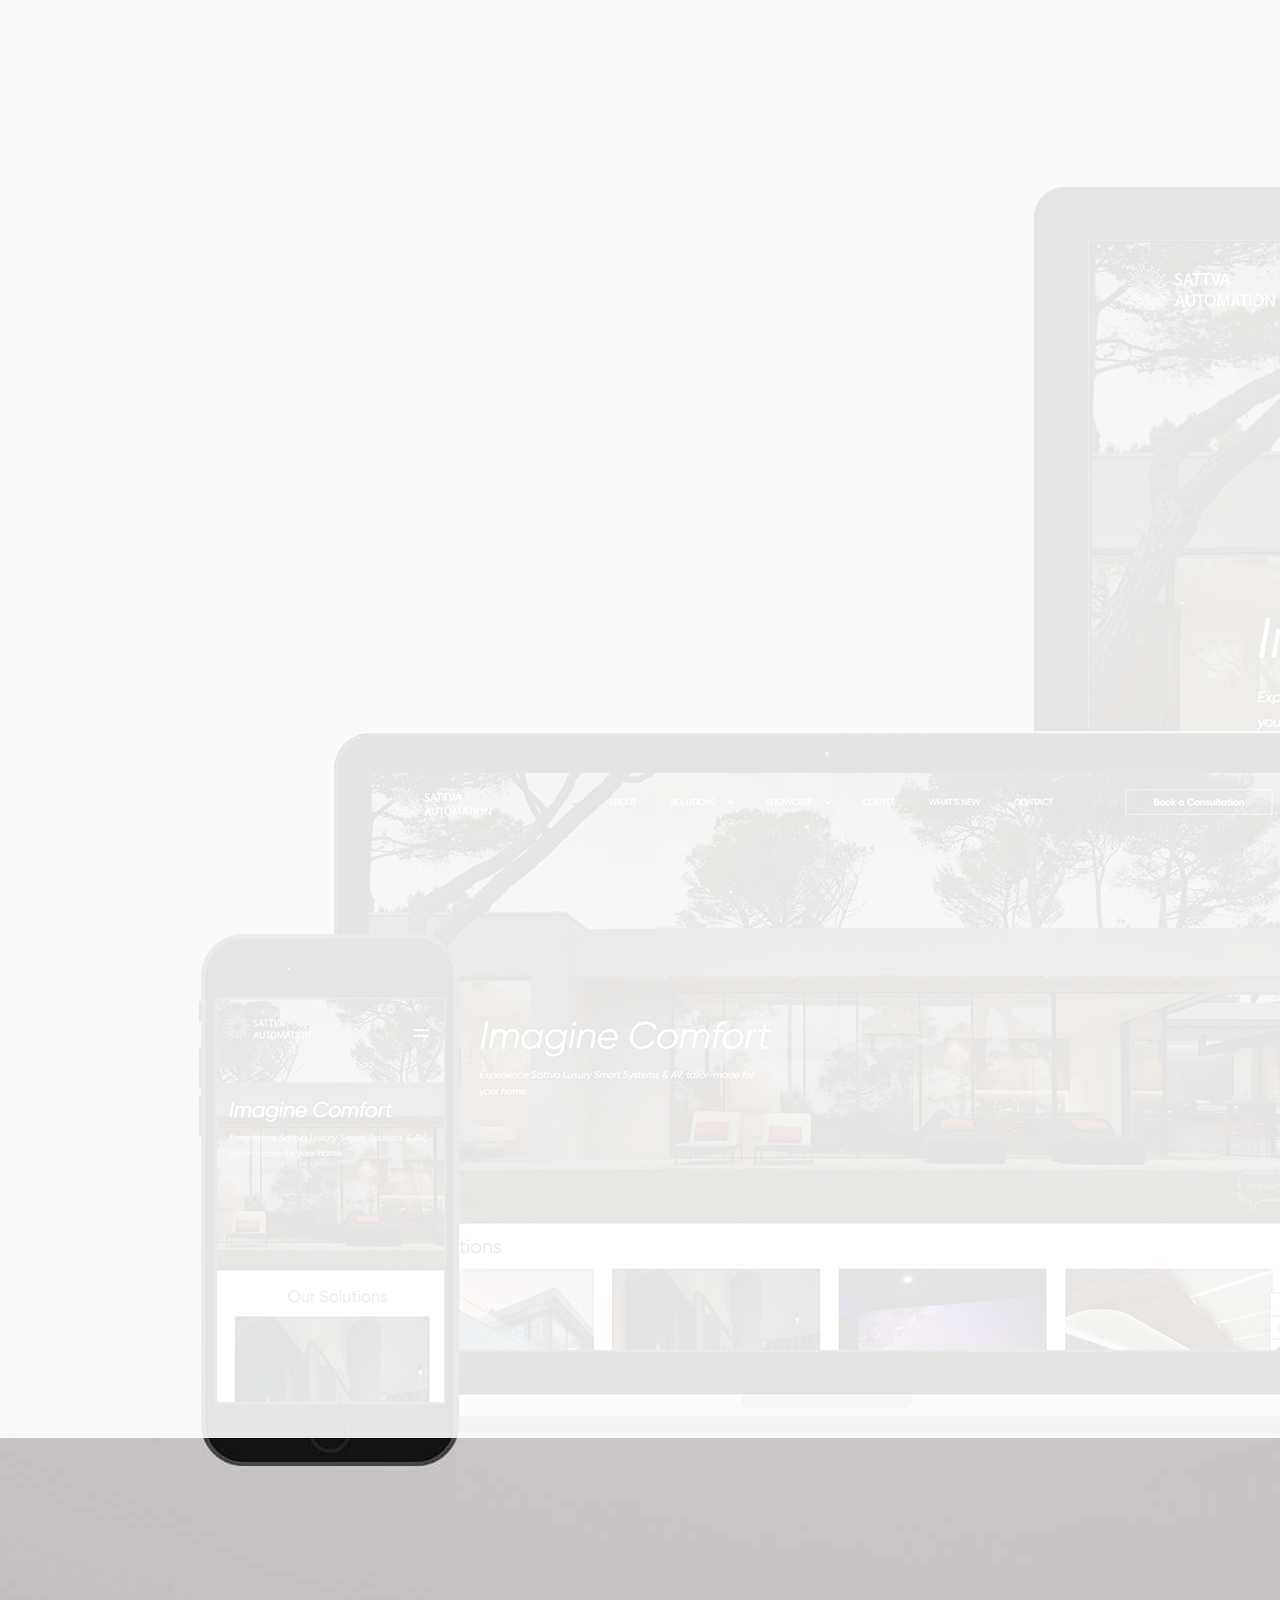
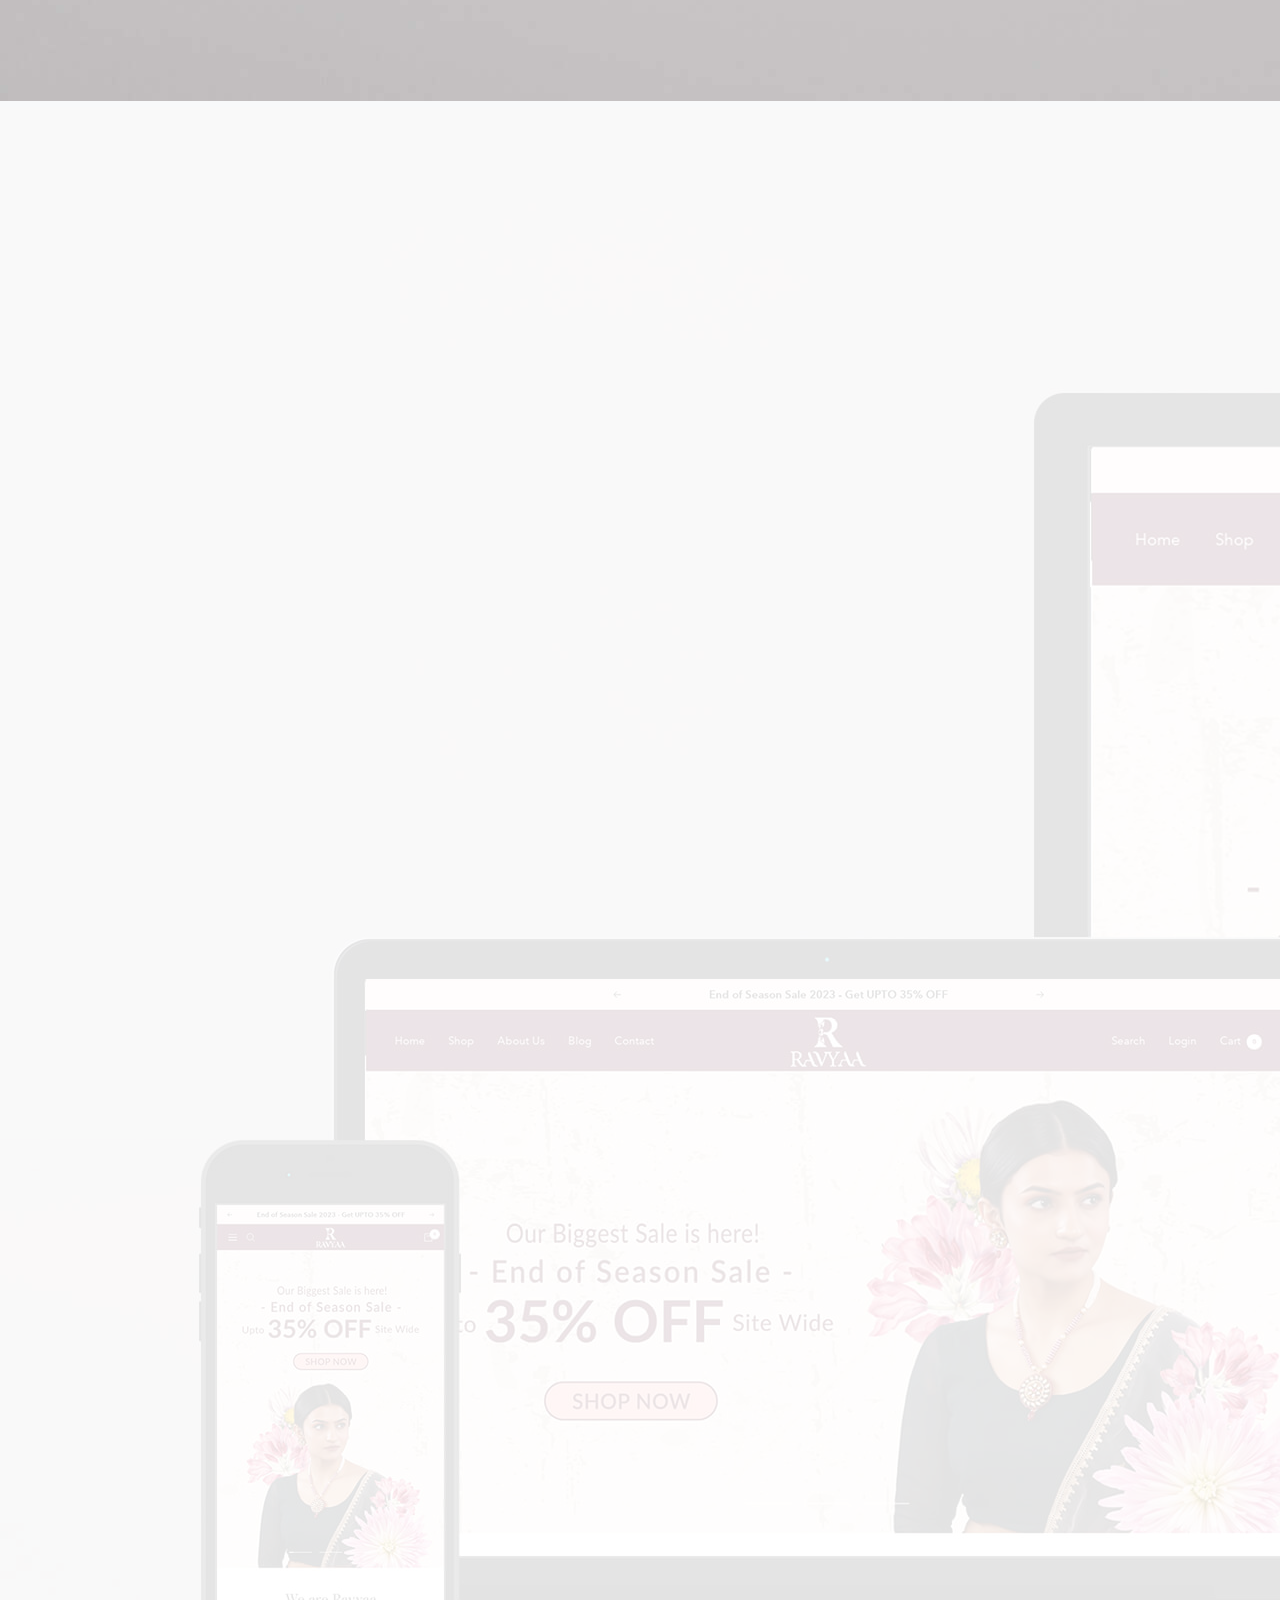
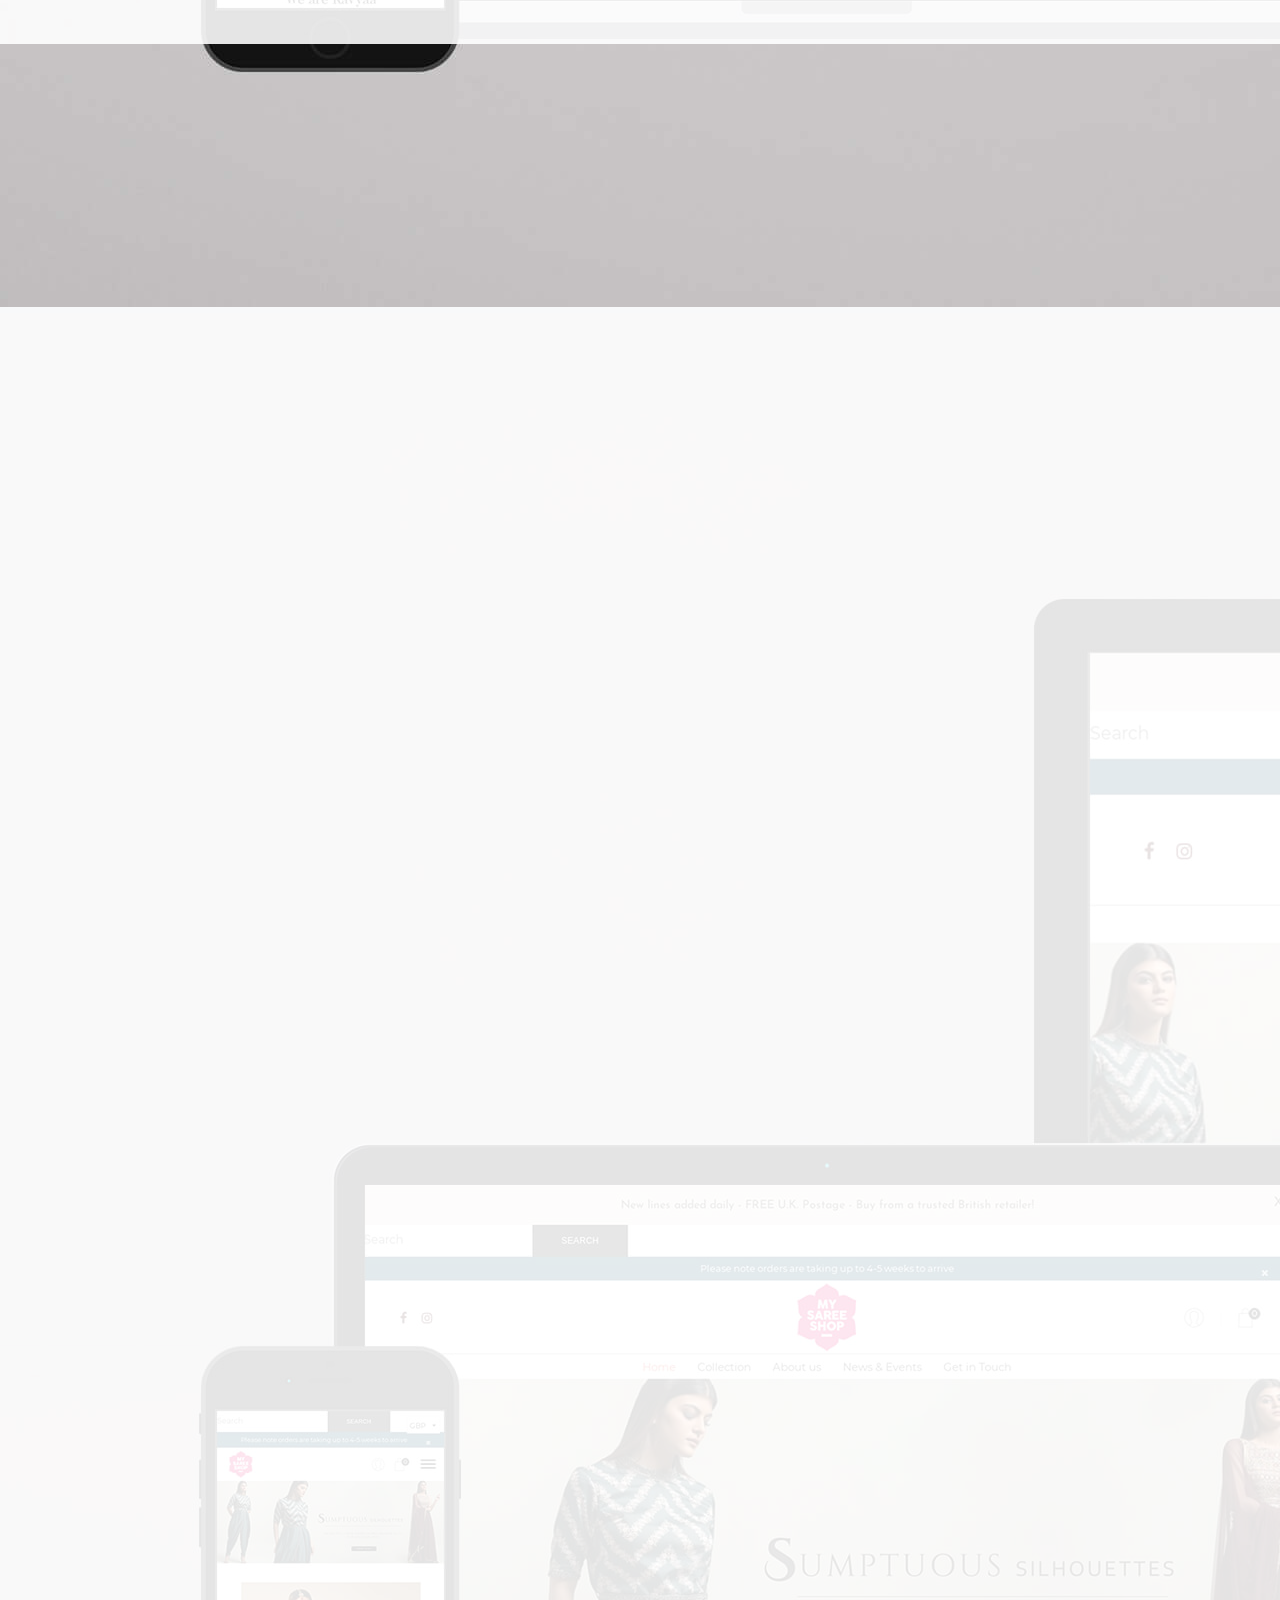
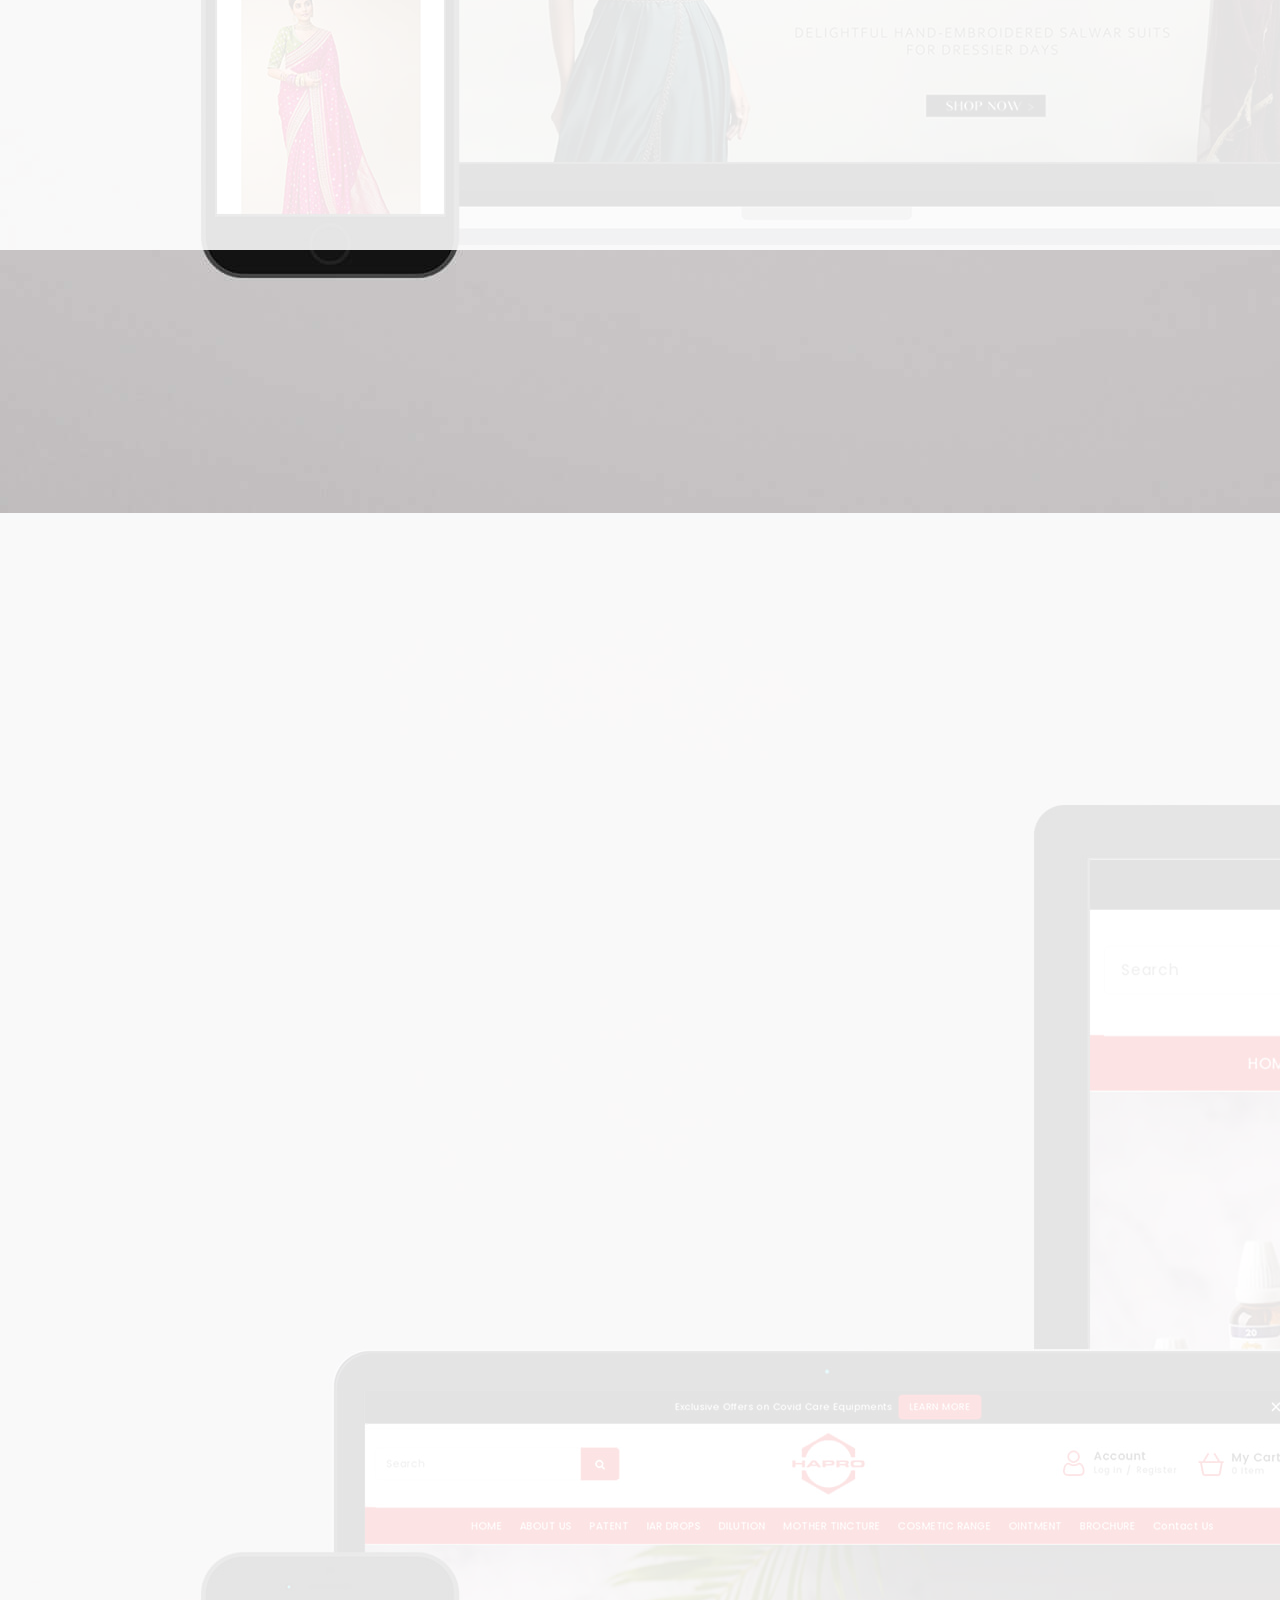
==== commit 2ef019df: "Update Form post method" ====
--- a/index.html
+++ b/index.html
@@ -403,7 +403,7 @@
             </div>
 
             <div class="contact_form">
-                <form action="https://formspree.io/f/xzbnvezr">
+                <form action="contact.php" method="post">
                     <div class="form_inner d-flex justify-content-evenly flex-wrap">
                         <div class="form_left">
                             <input type="text" name="name" placeholder="Your Name">
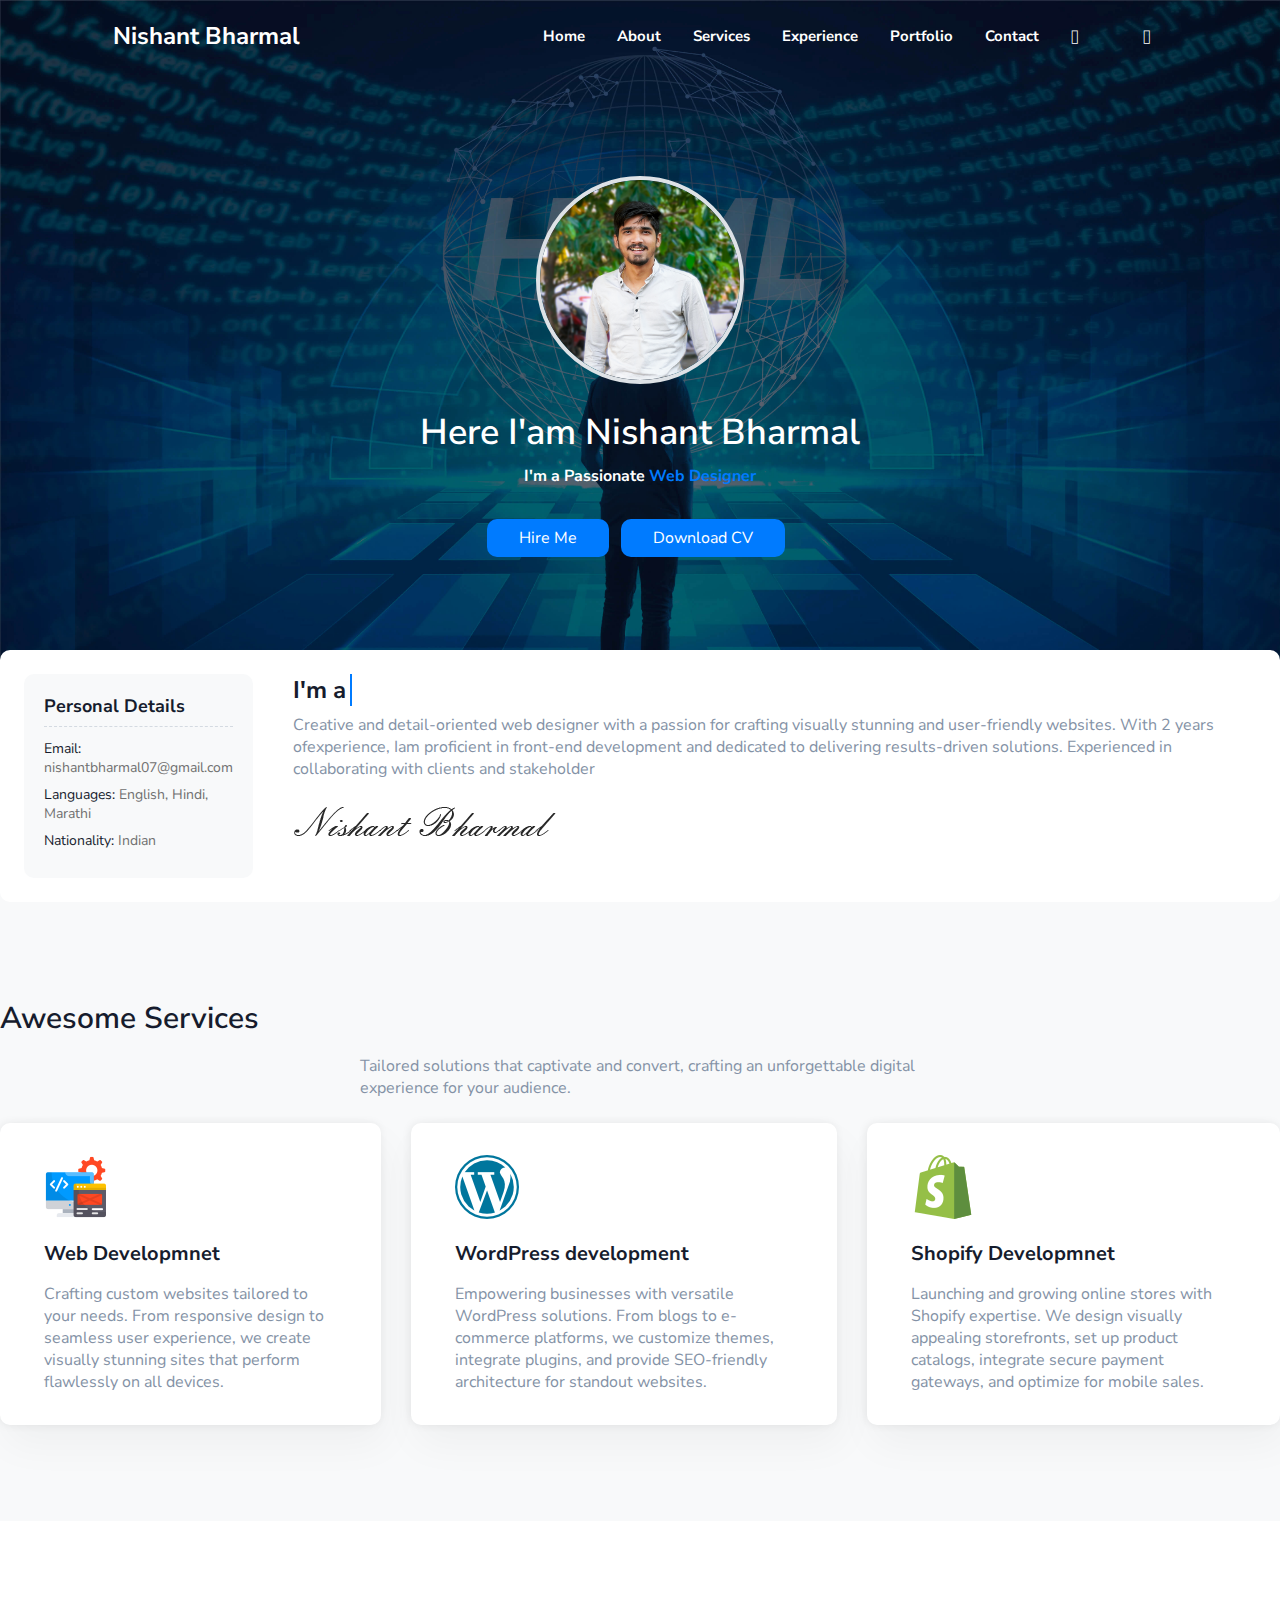
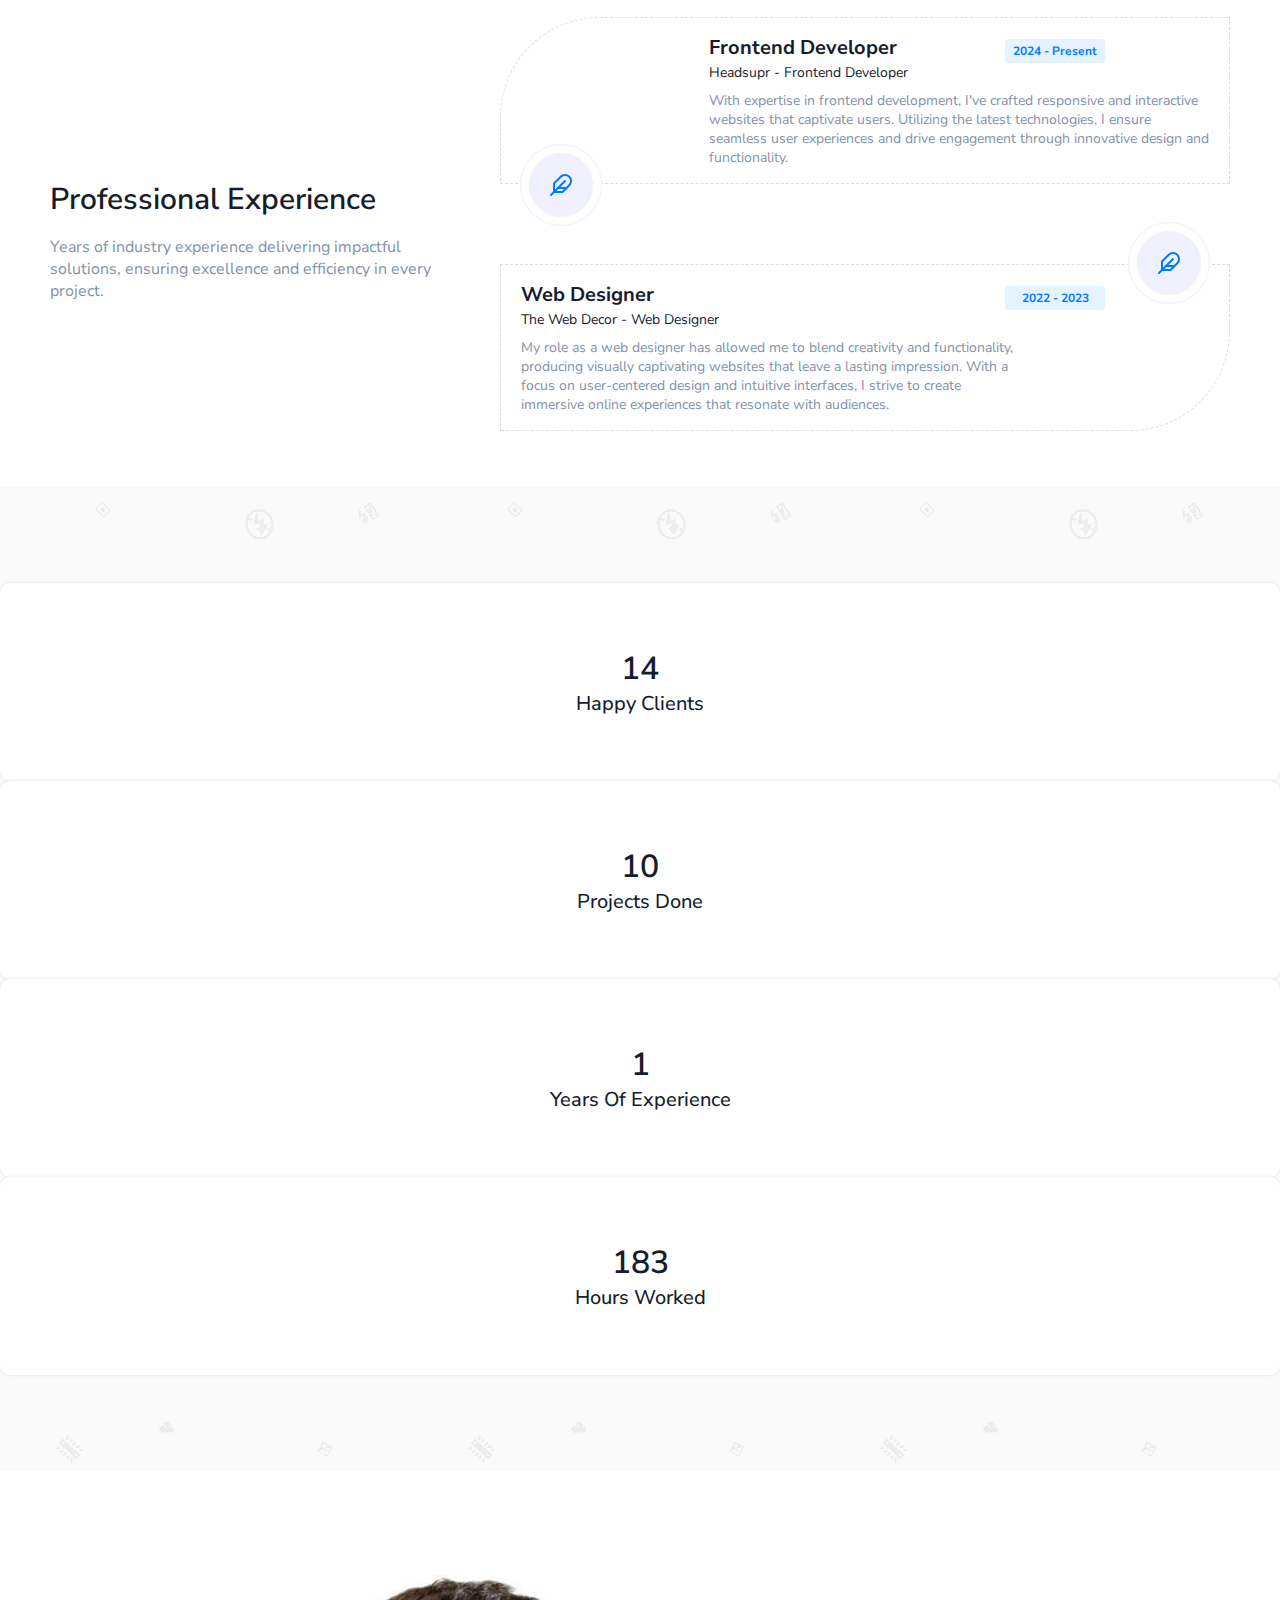
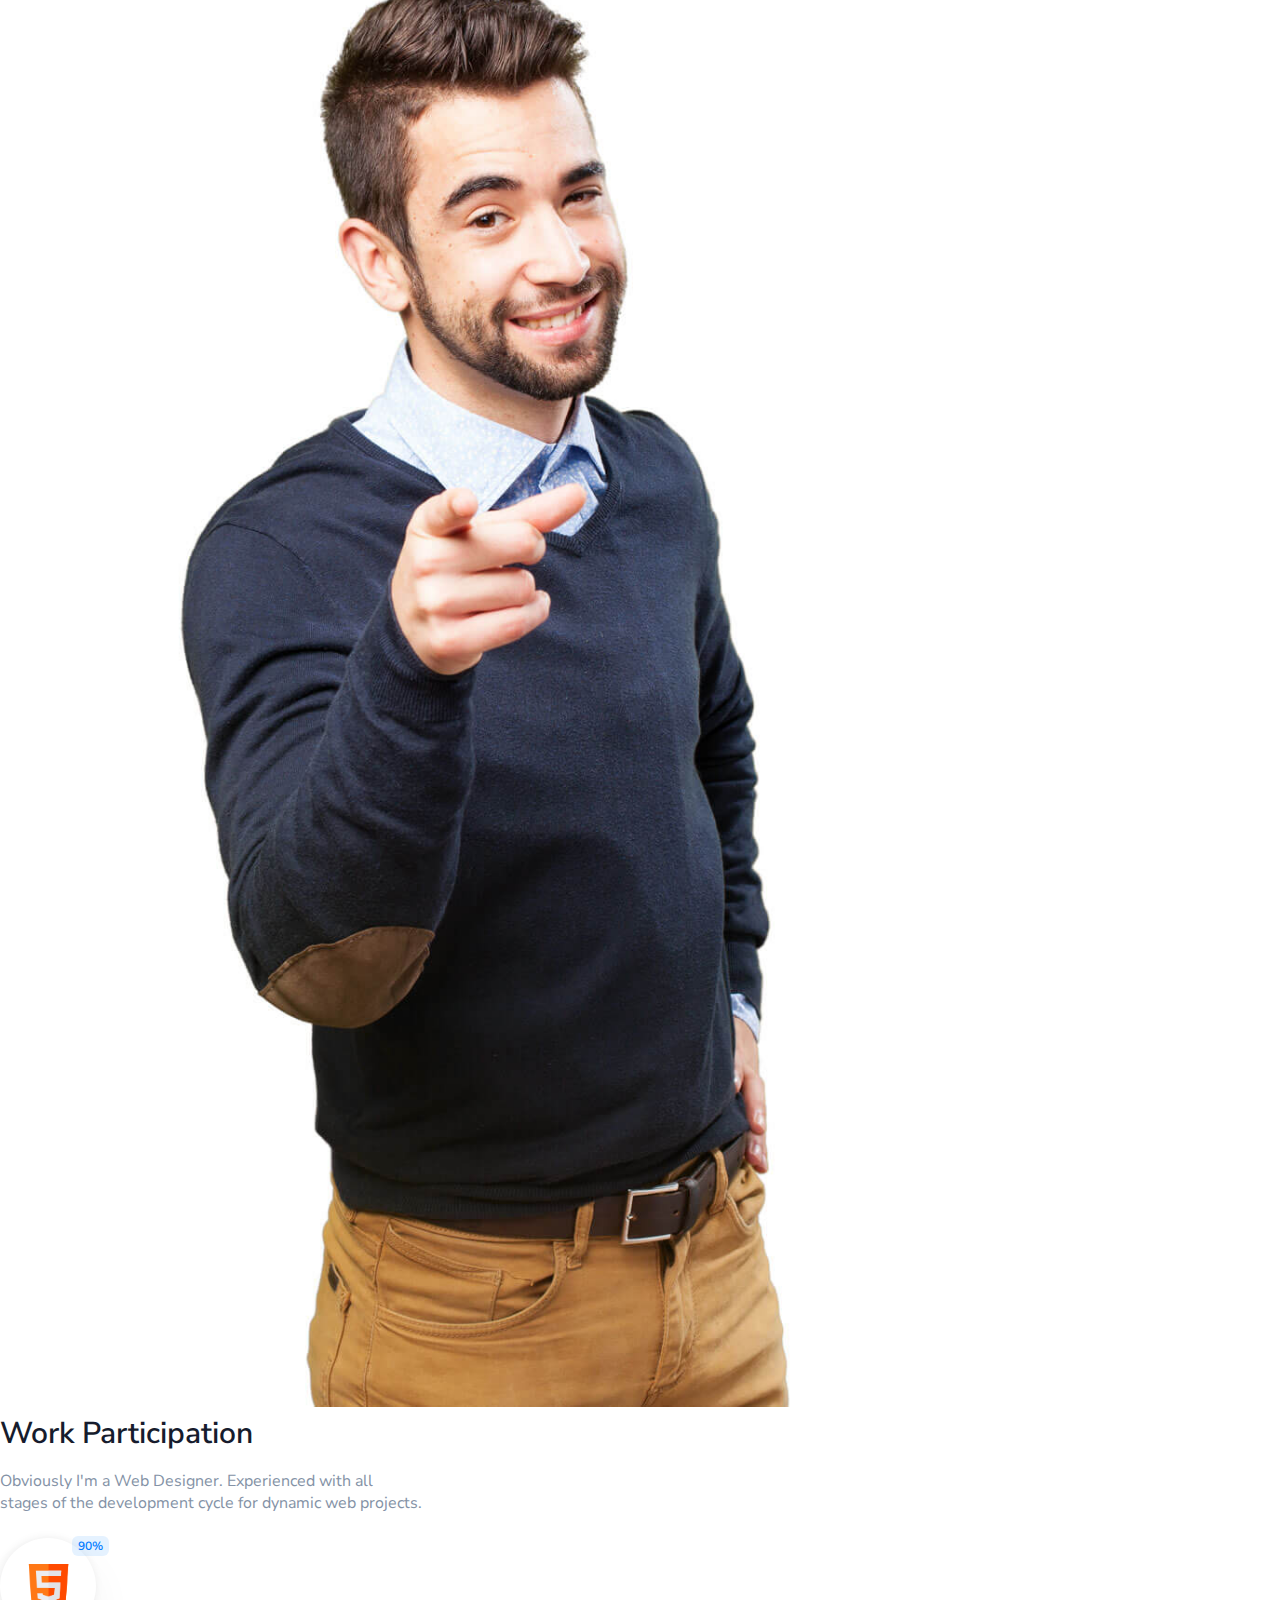
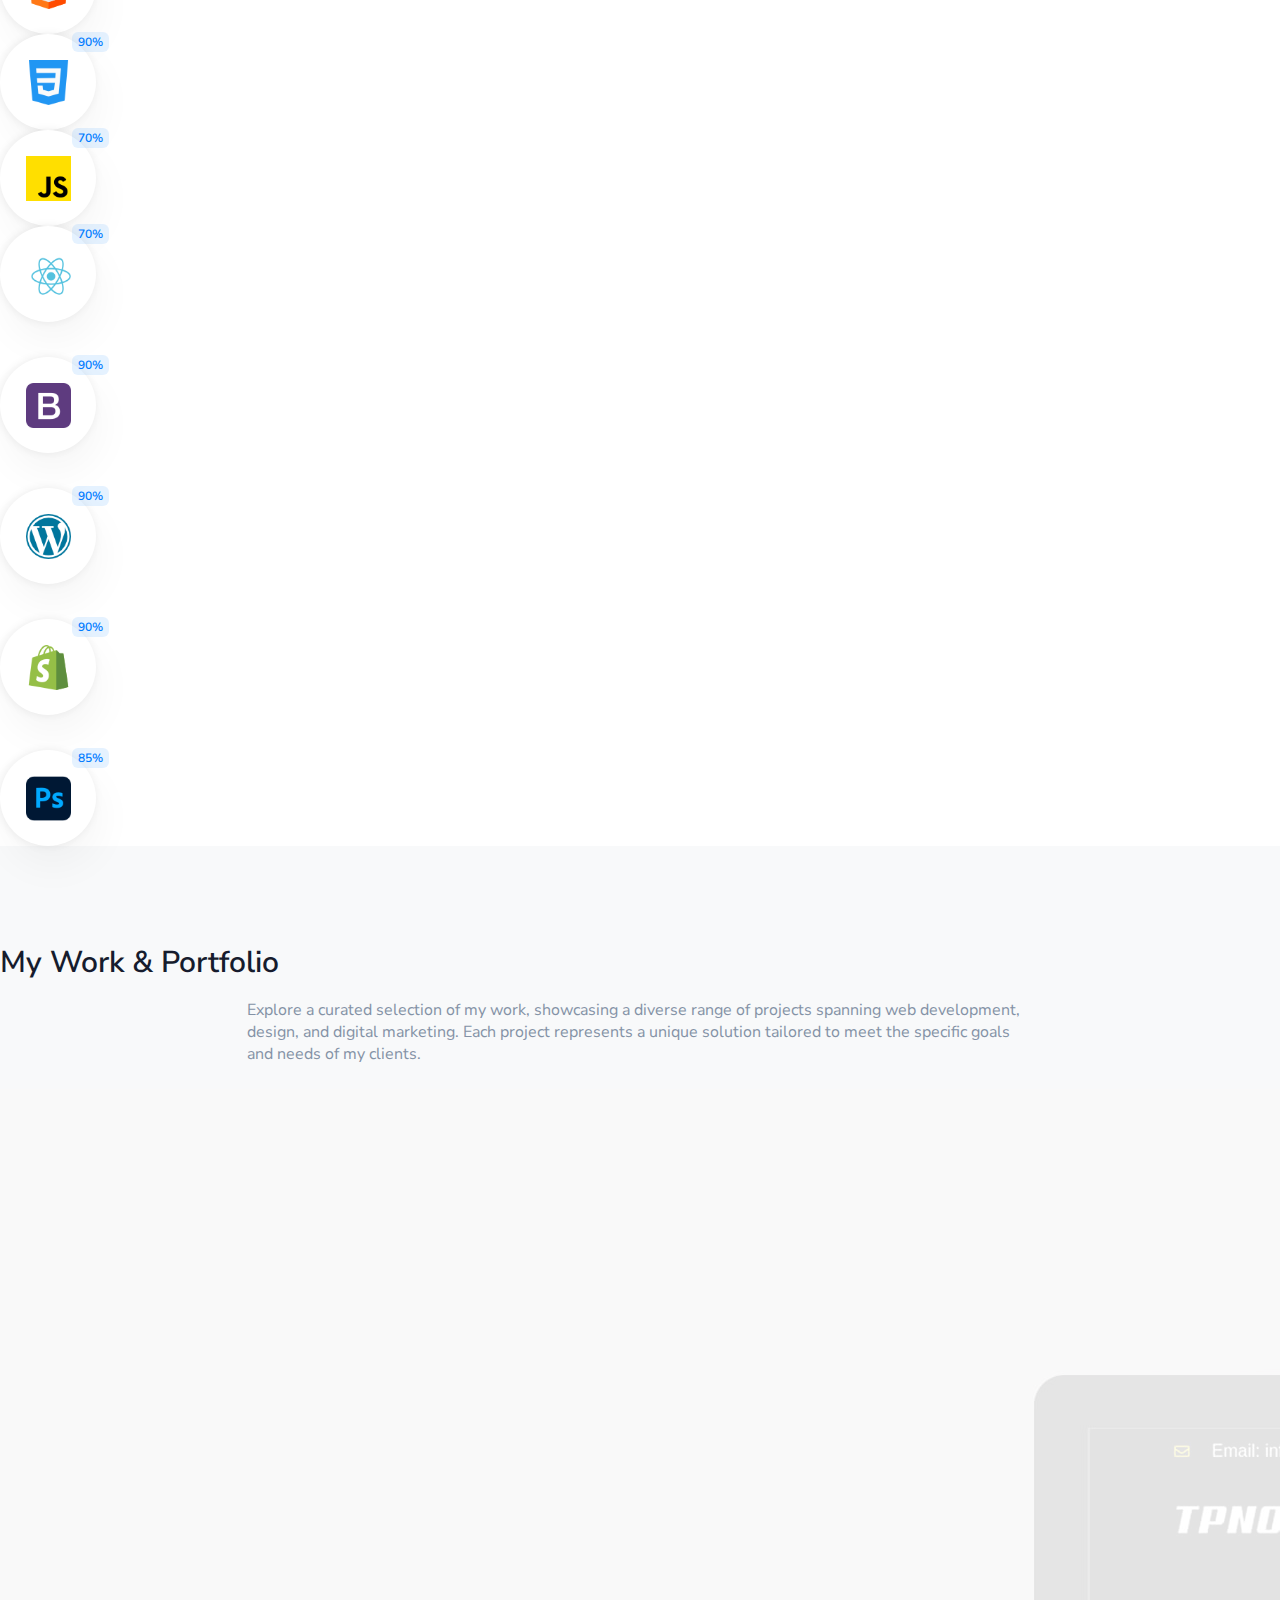
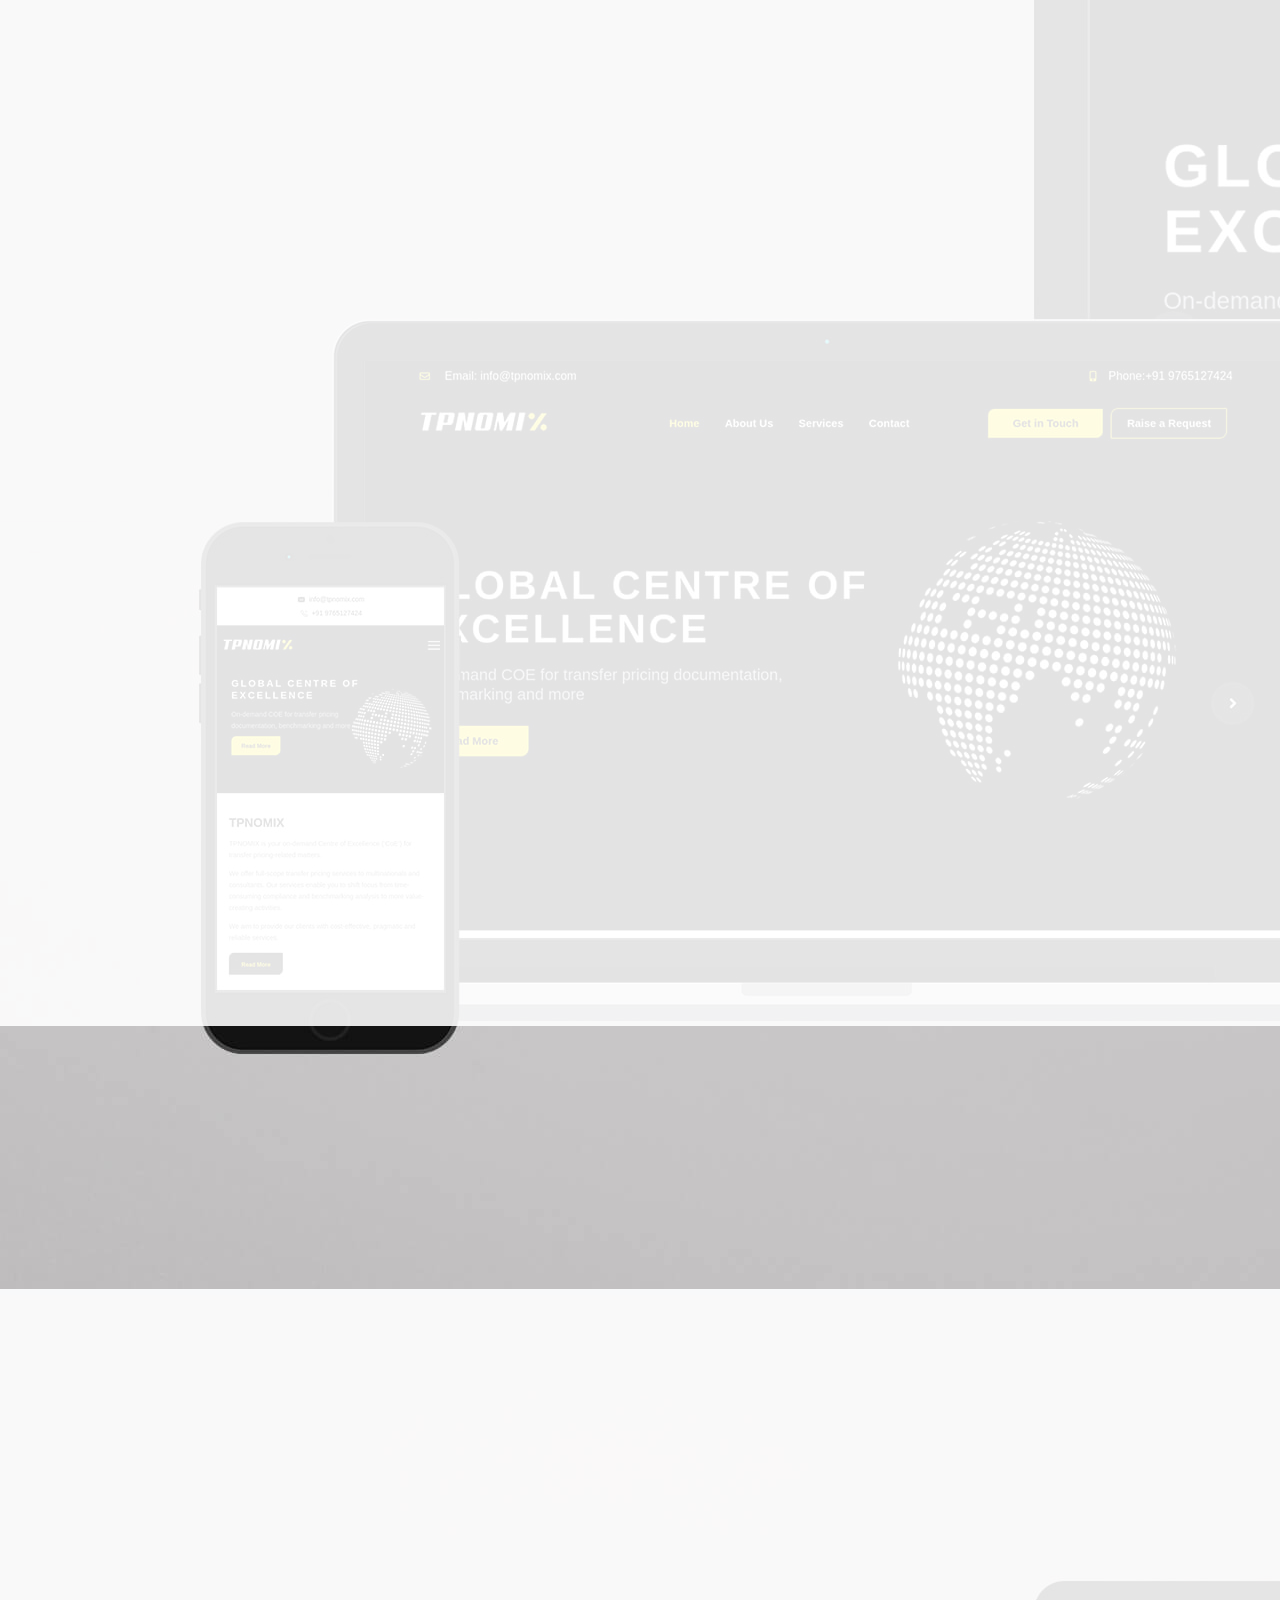
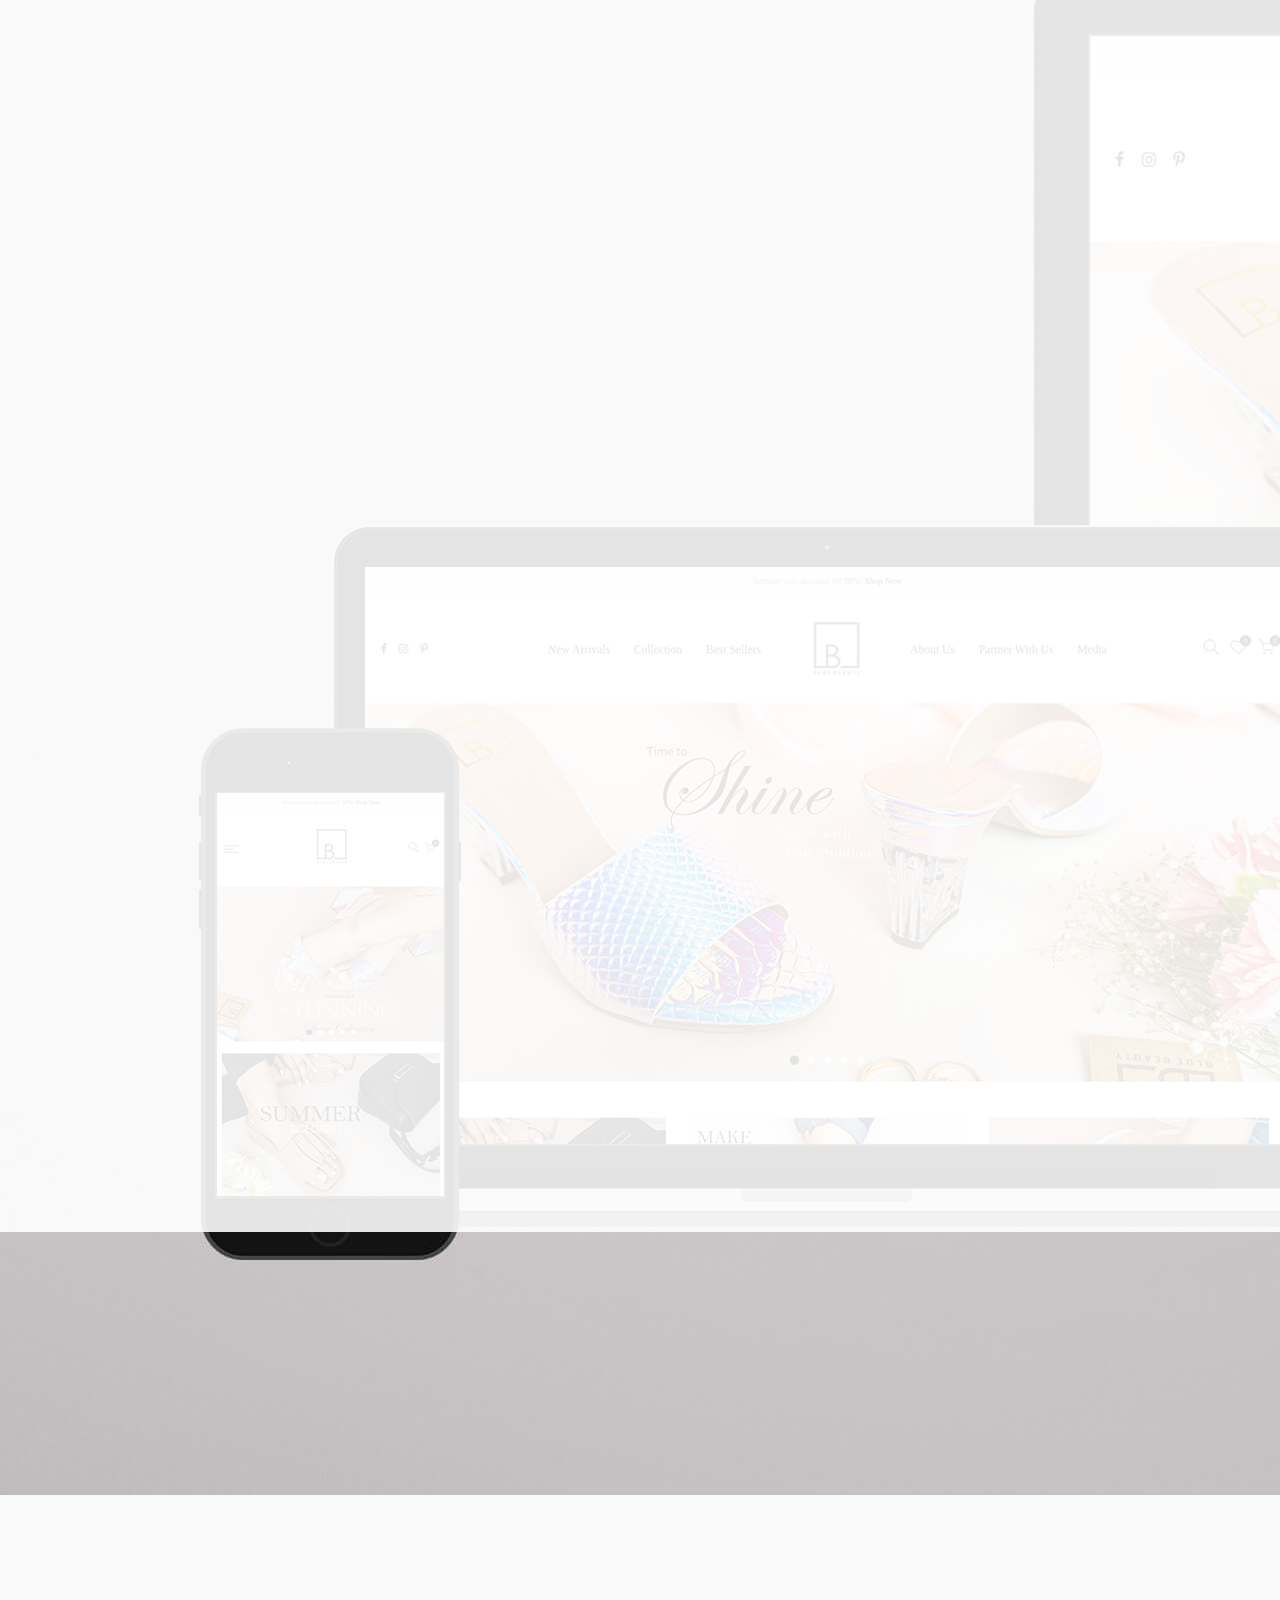
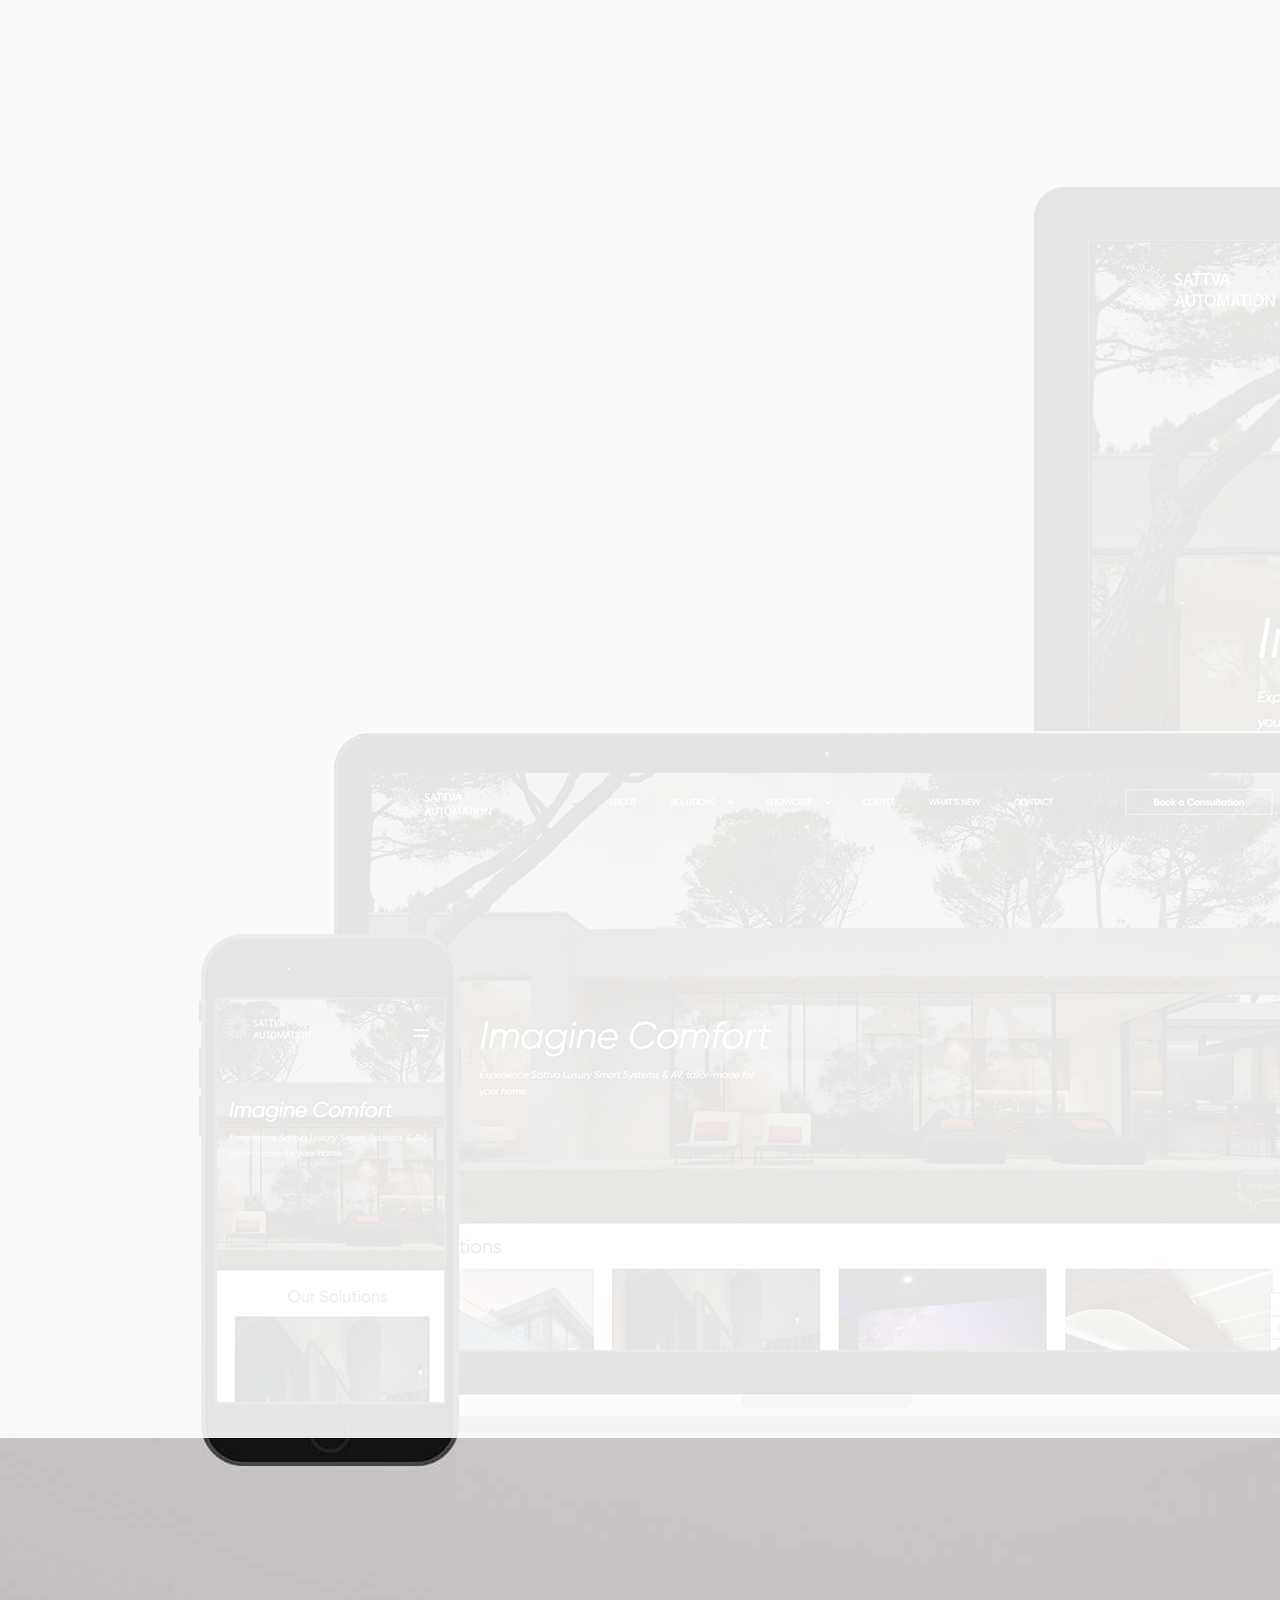
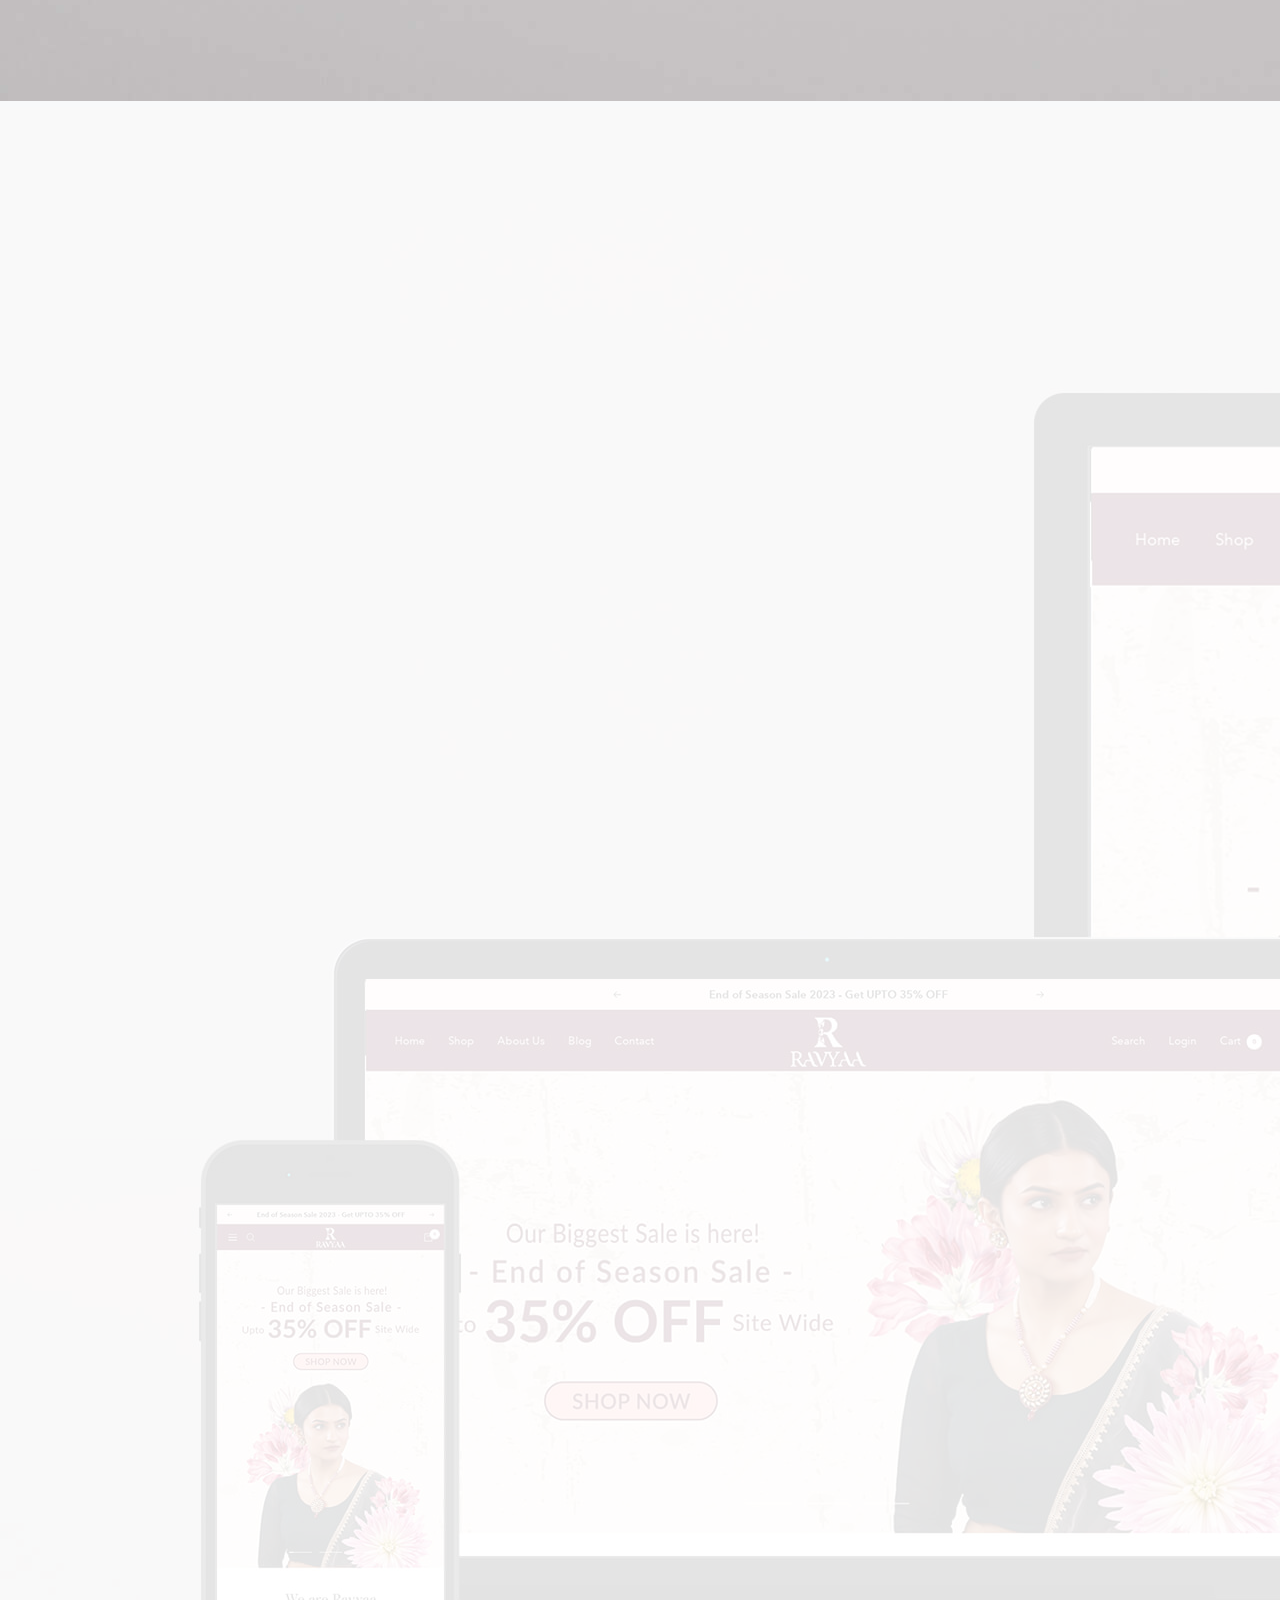
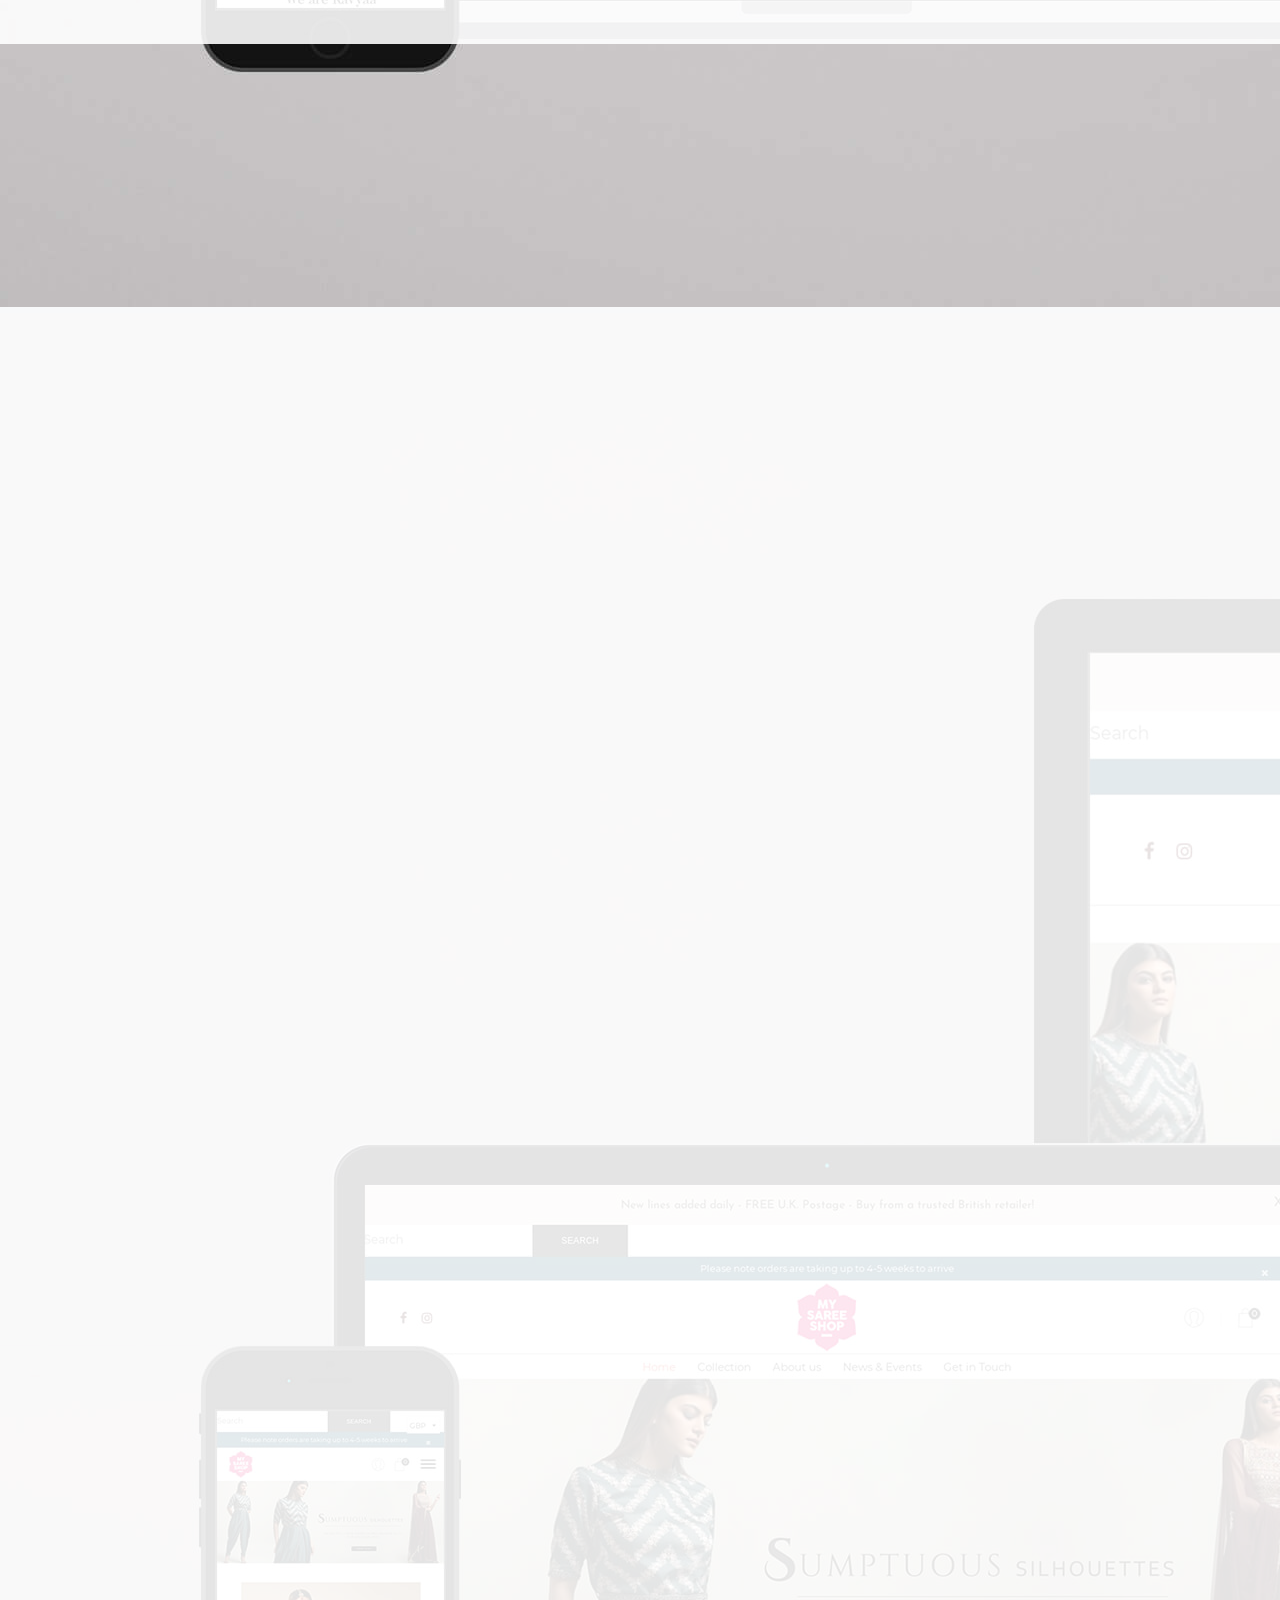
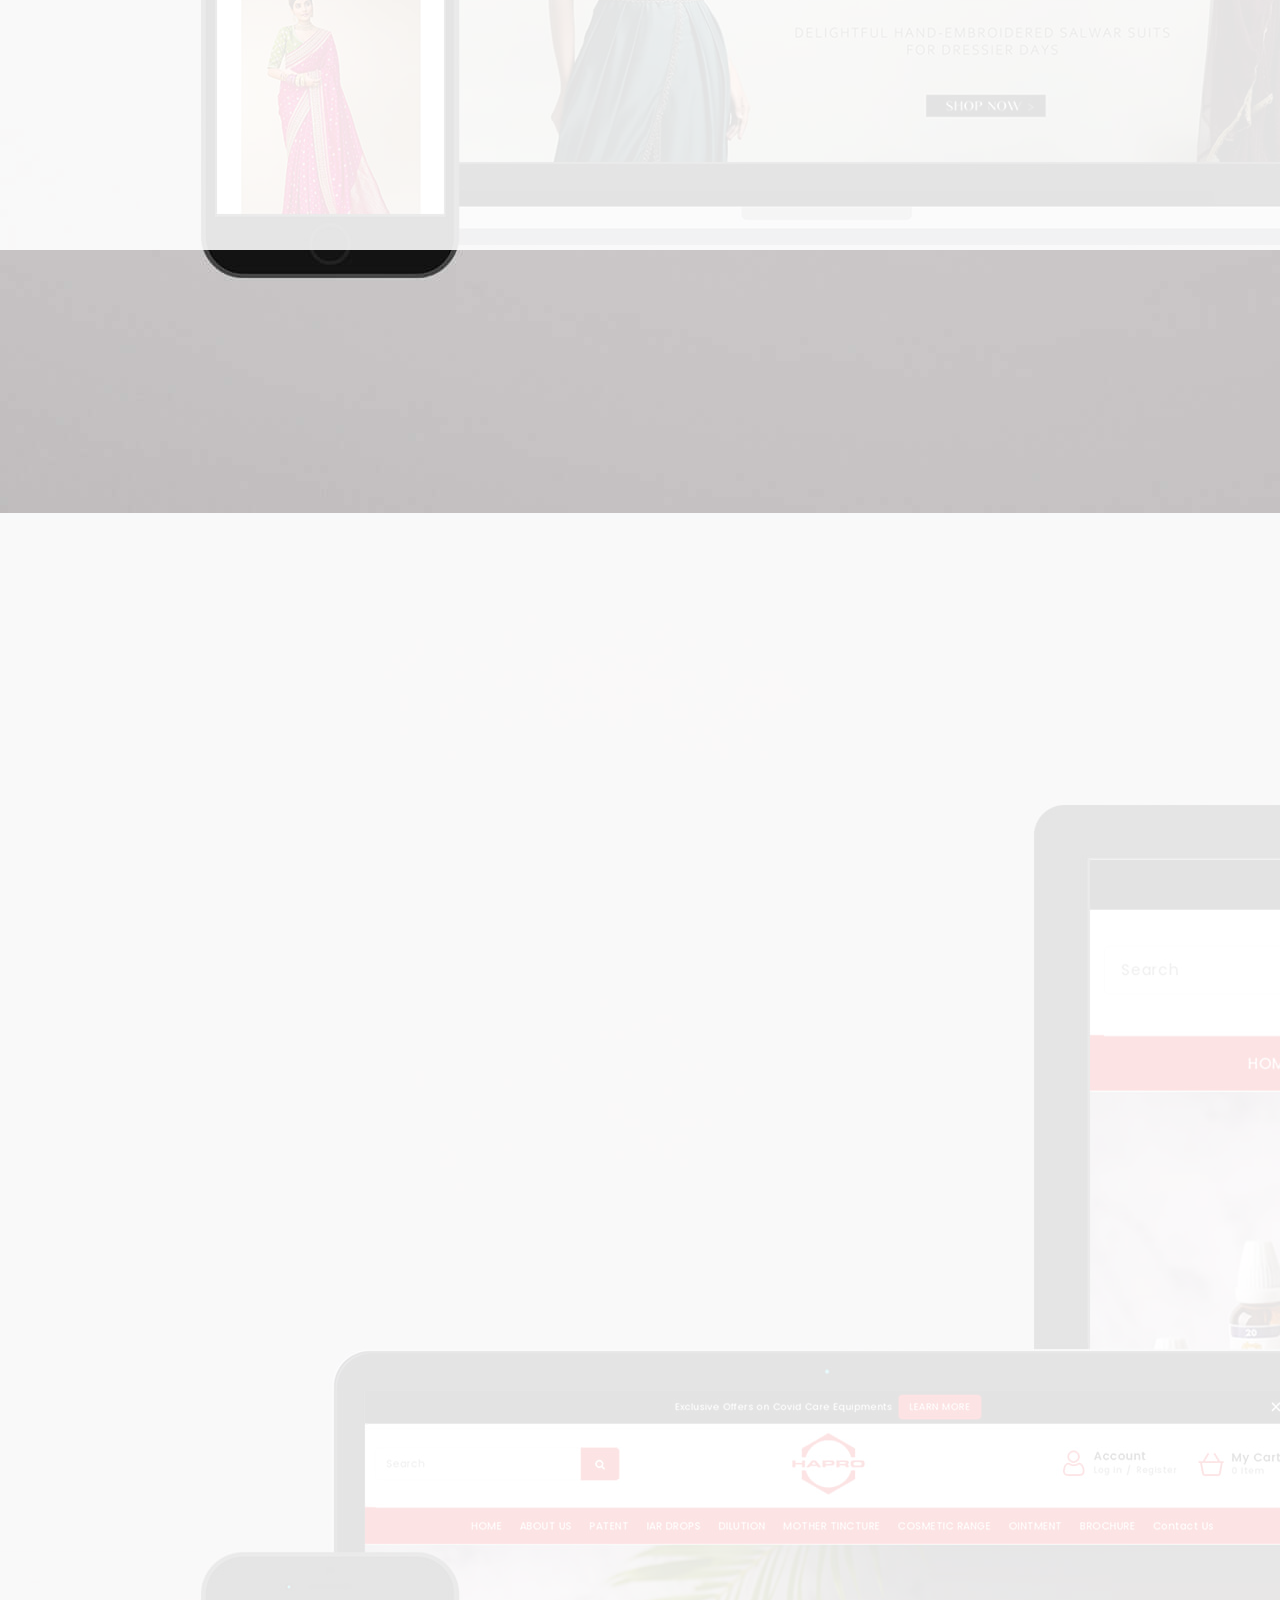
==== commit 36d9b1c1: "Update form link" ====
--- a/index.html
+++ b/index.html
@@ -403,7 +403,7 @@
             </div>
 
             <div class="contact_form">
-                <form action="contact.php" method="post">
+                <form action="https://formspree.io/f/xzbnvezr" method="post">
                     <div class="form_inner d-flex justify-content-evenly flex-wrap">
                         <div class="form_left">
                             <input type="text" name="name" placeholder="Your Name">
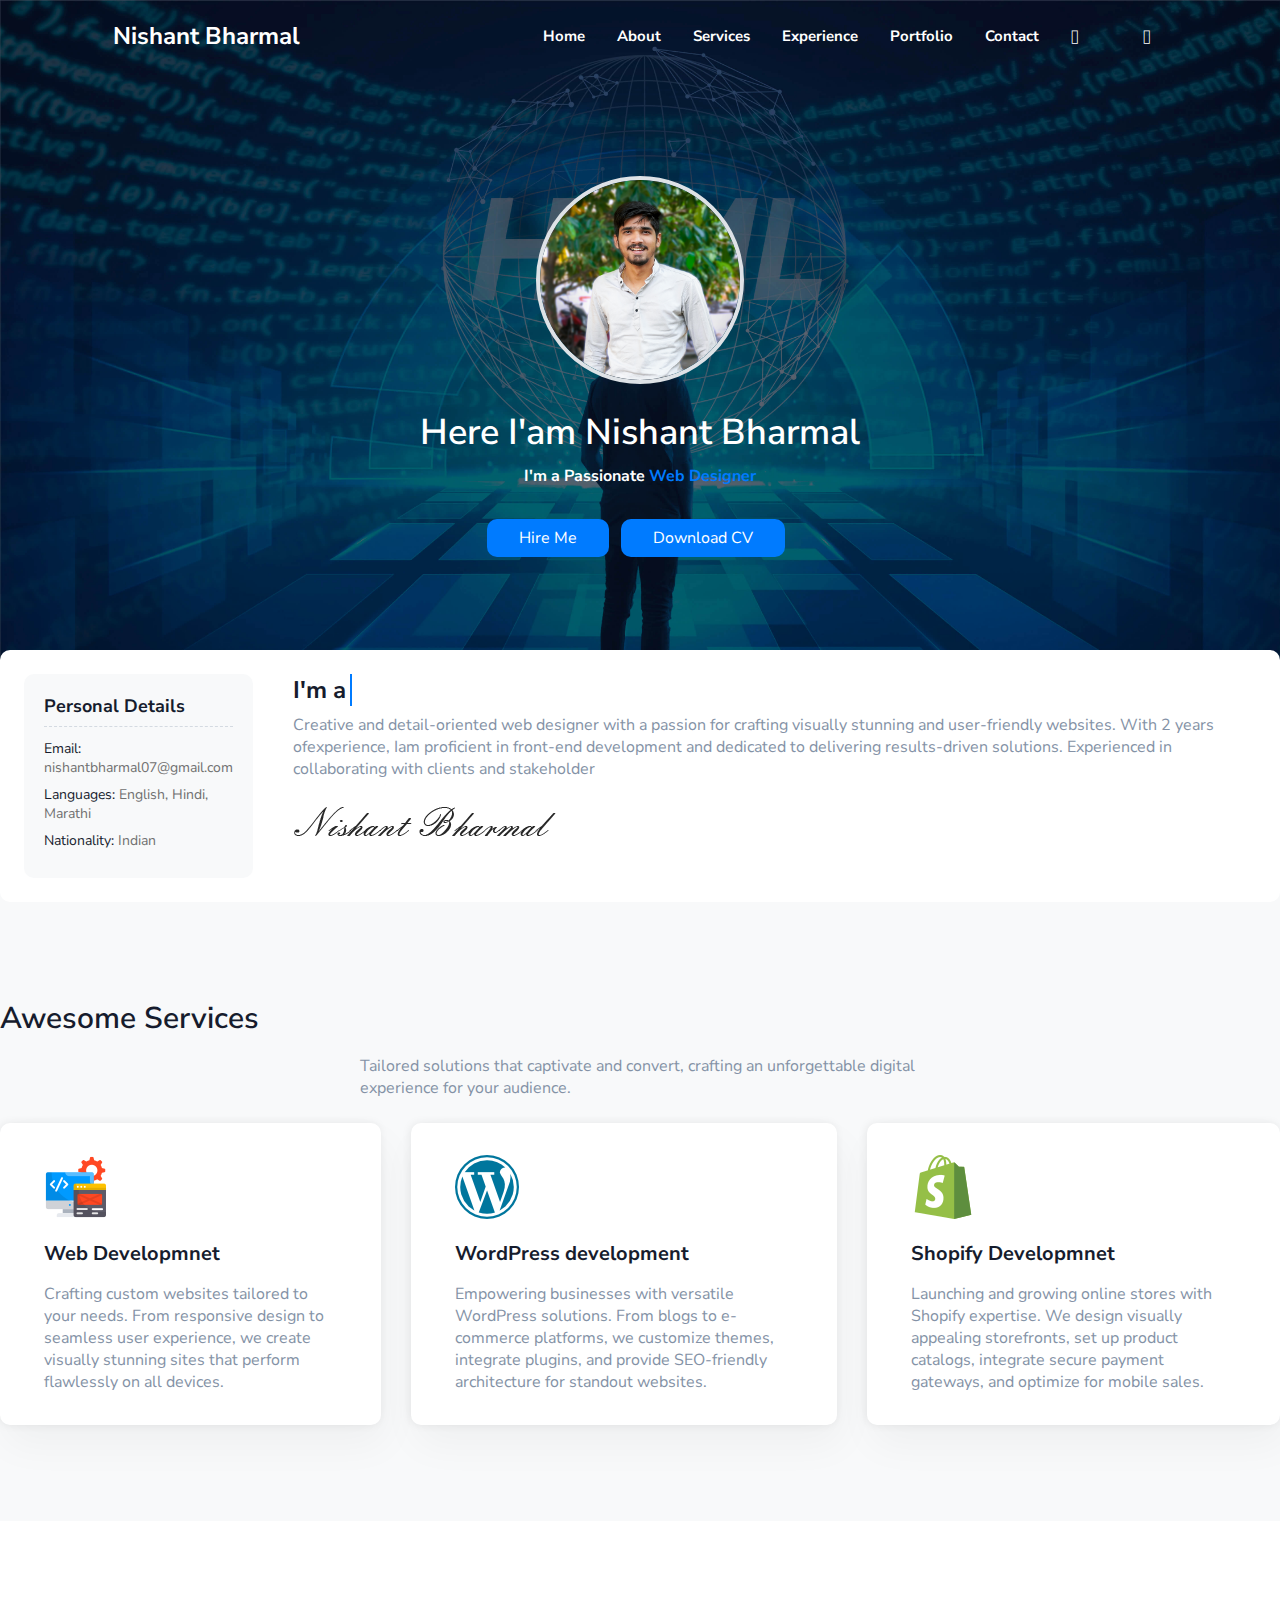
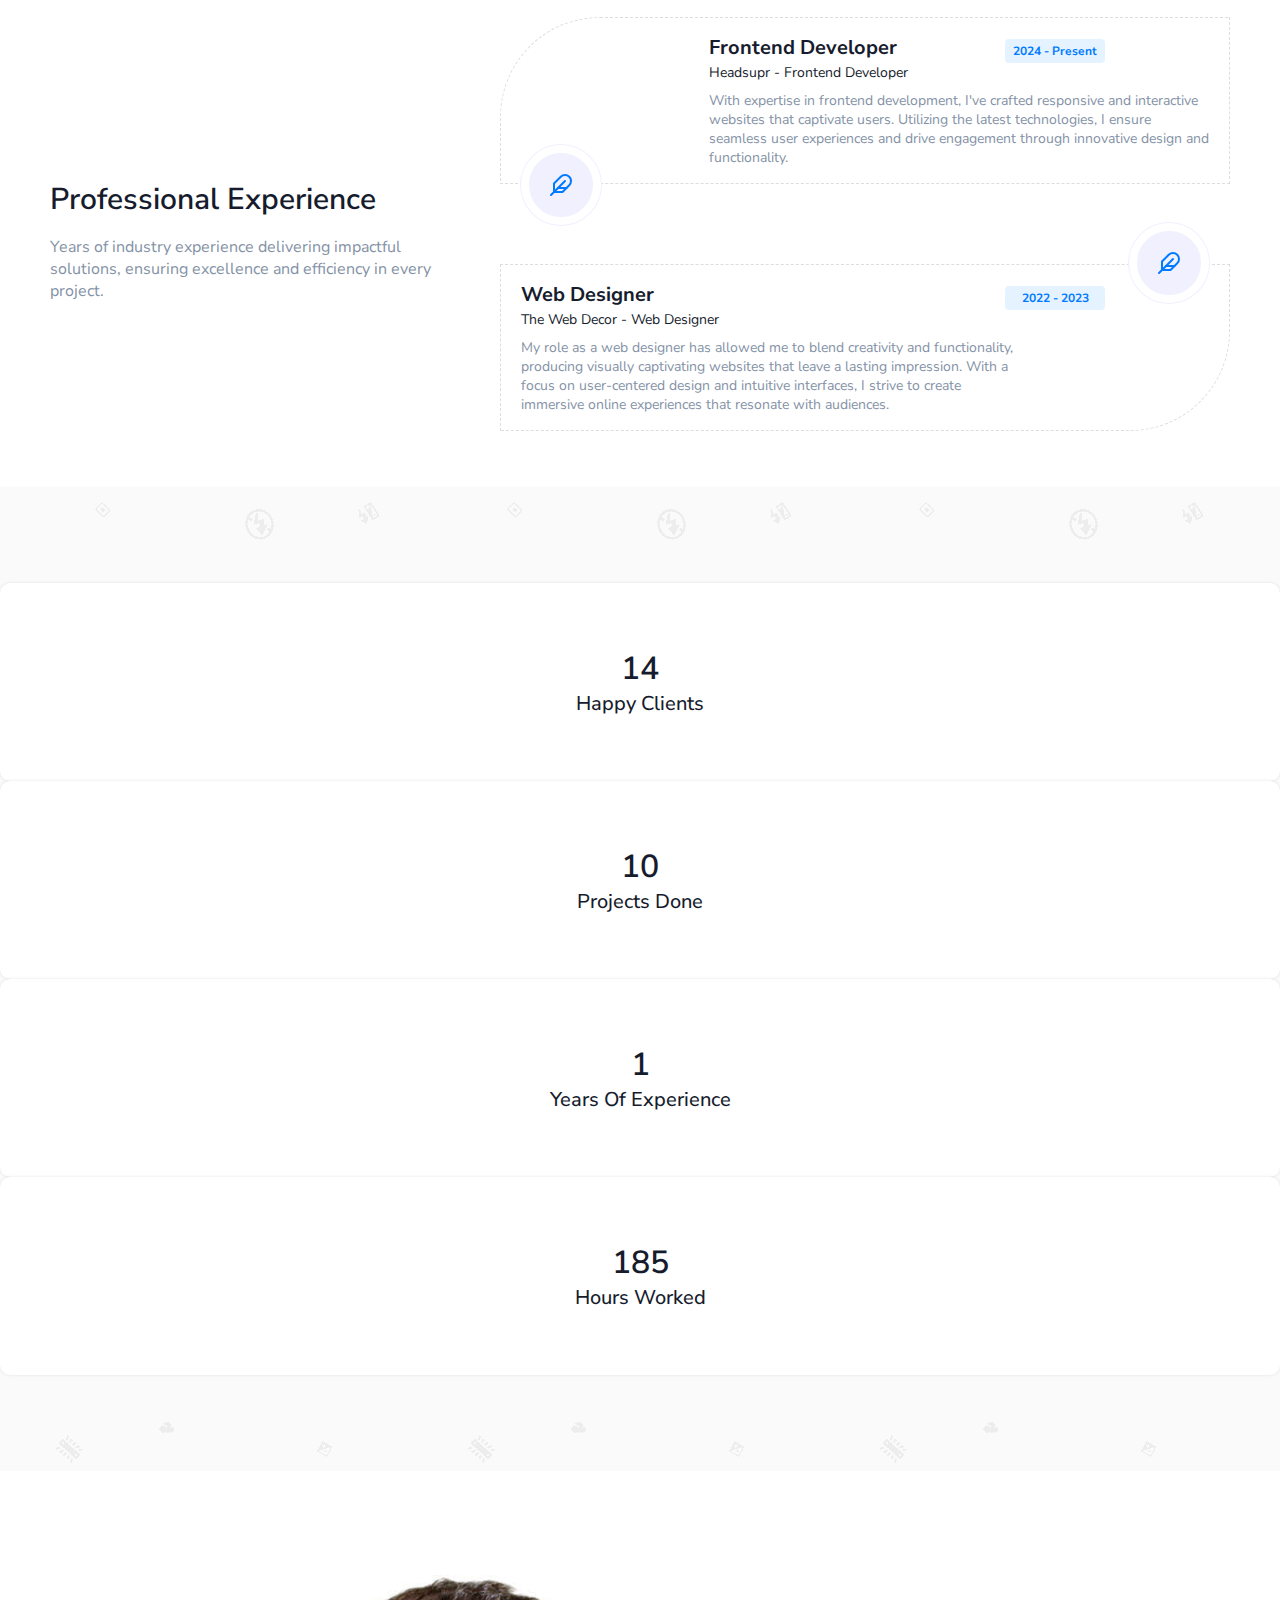
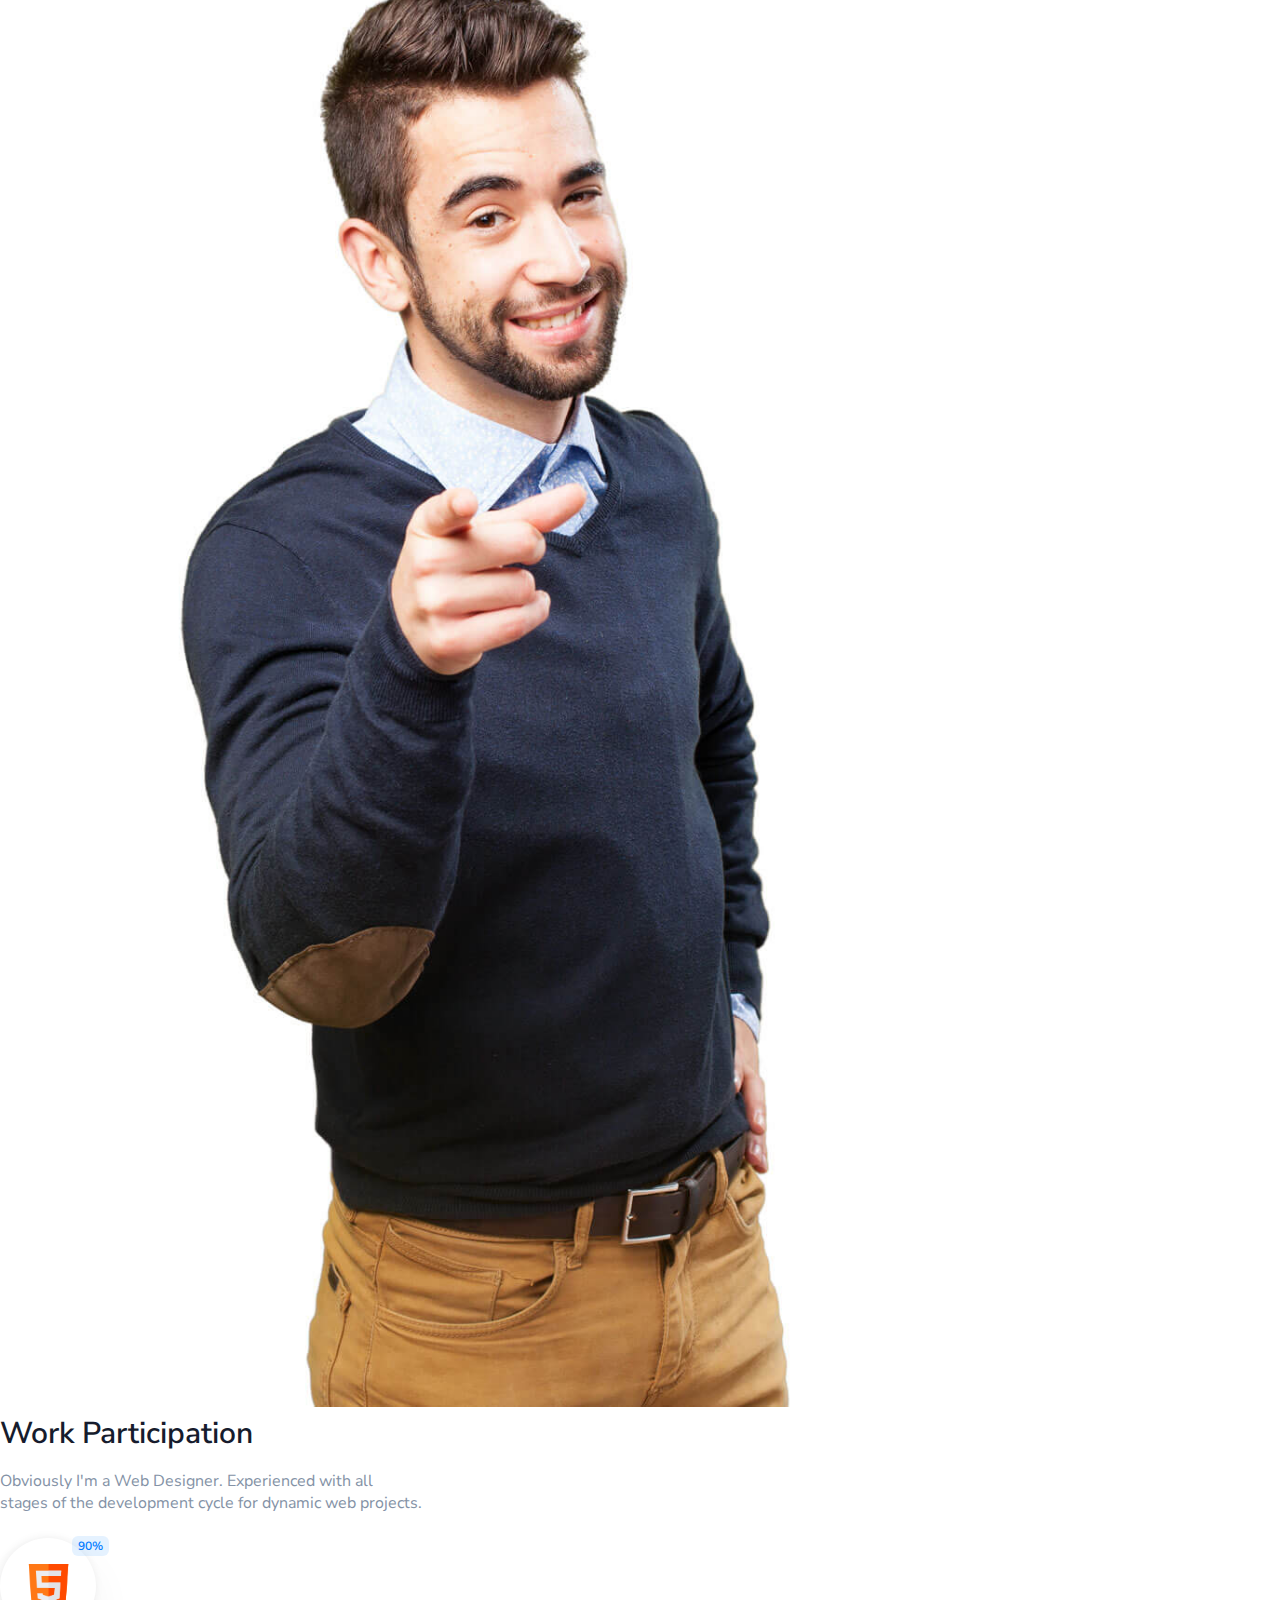
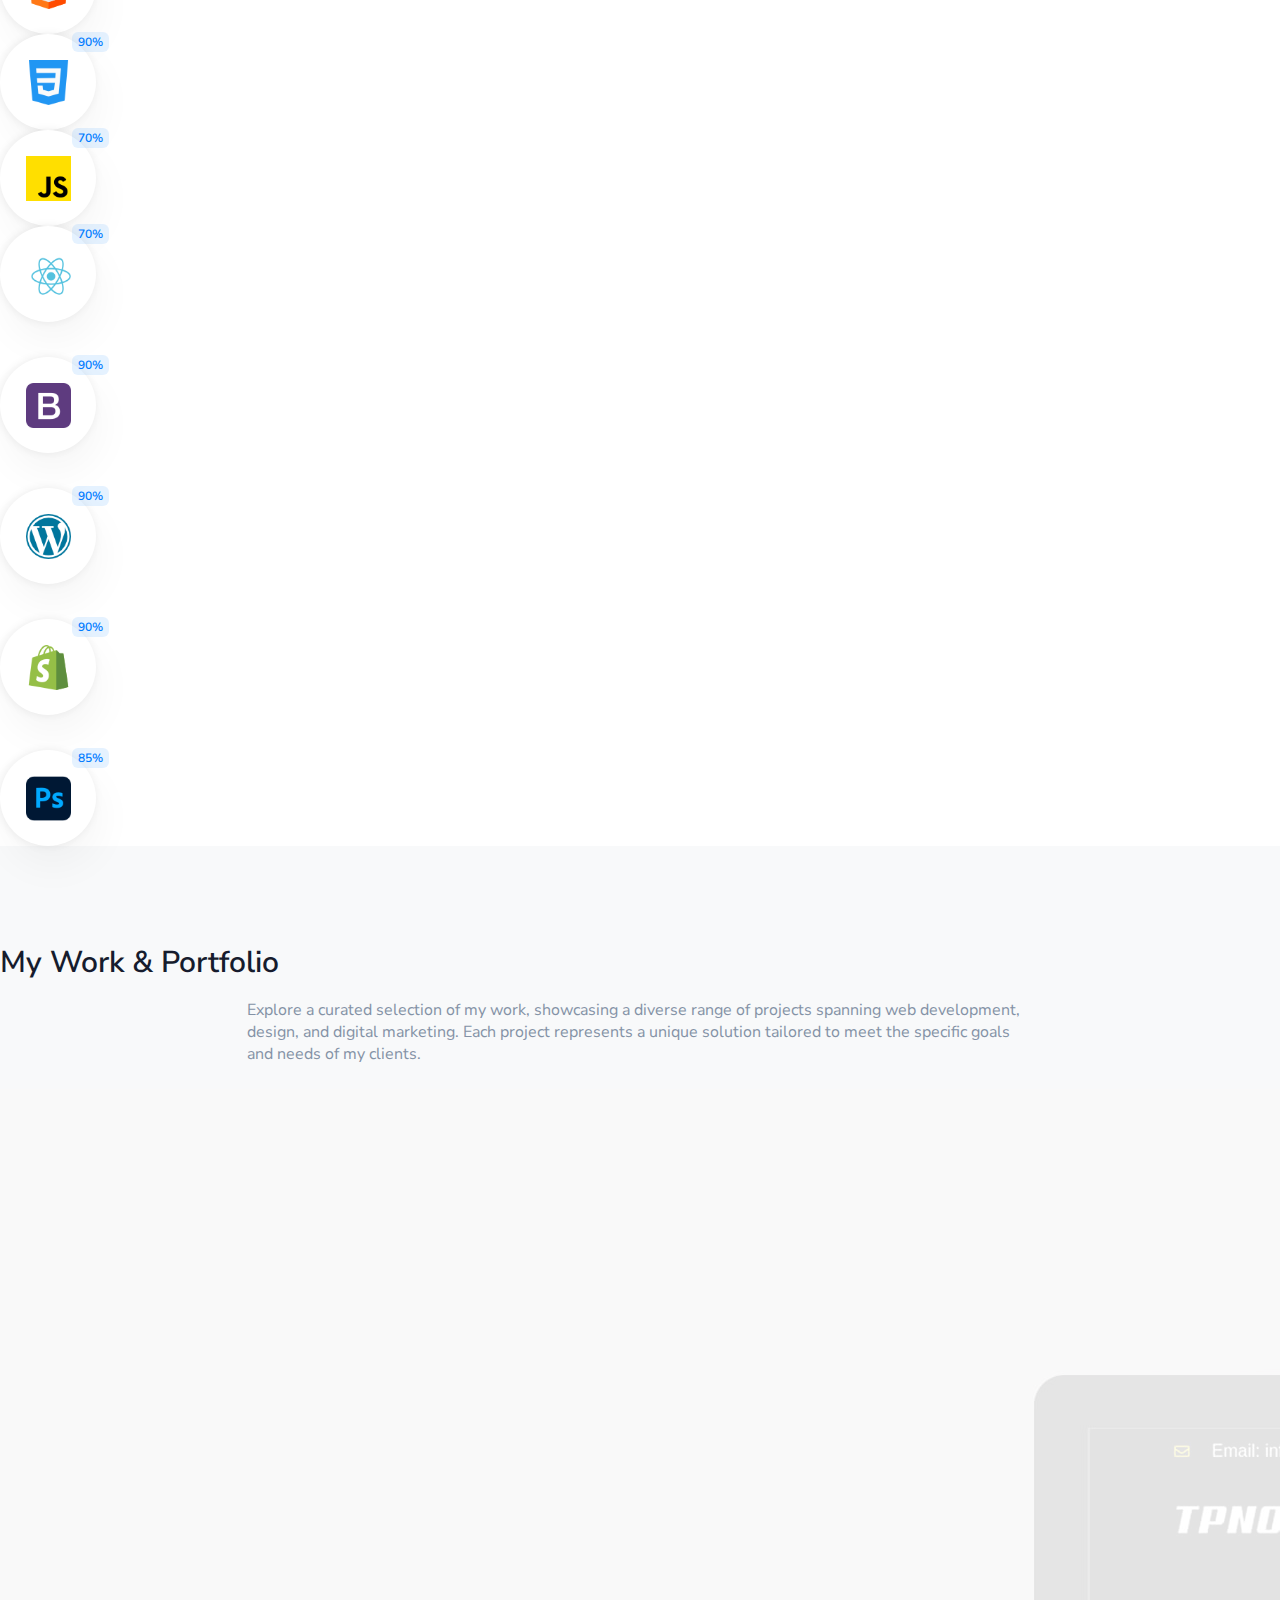
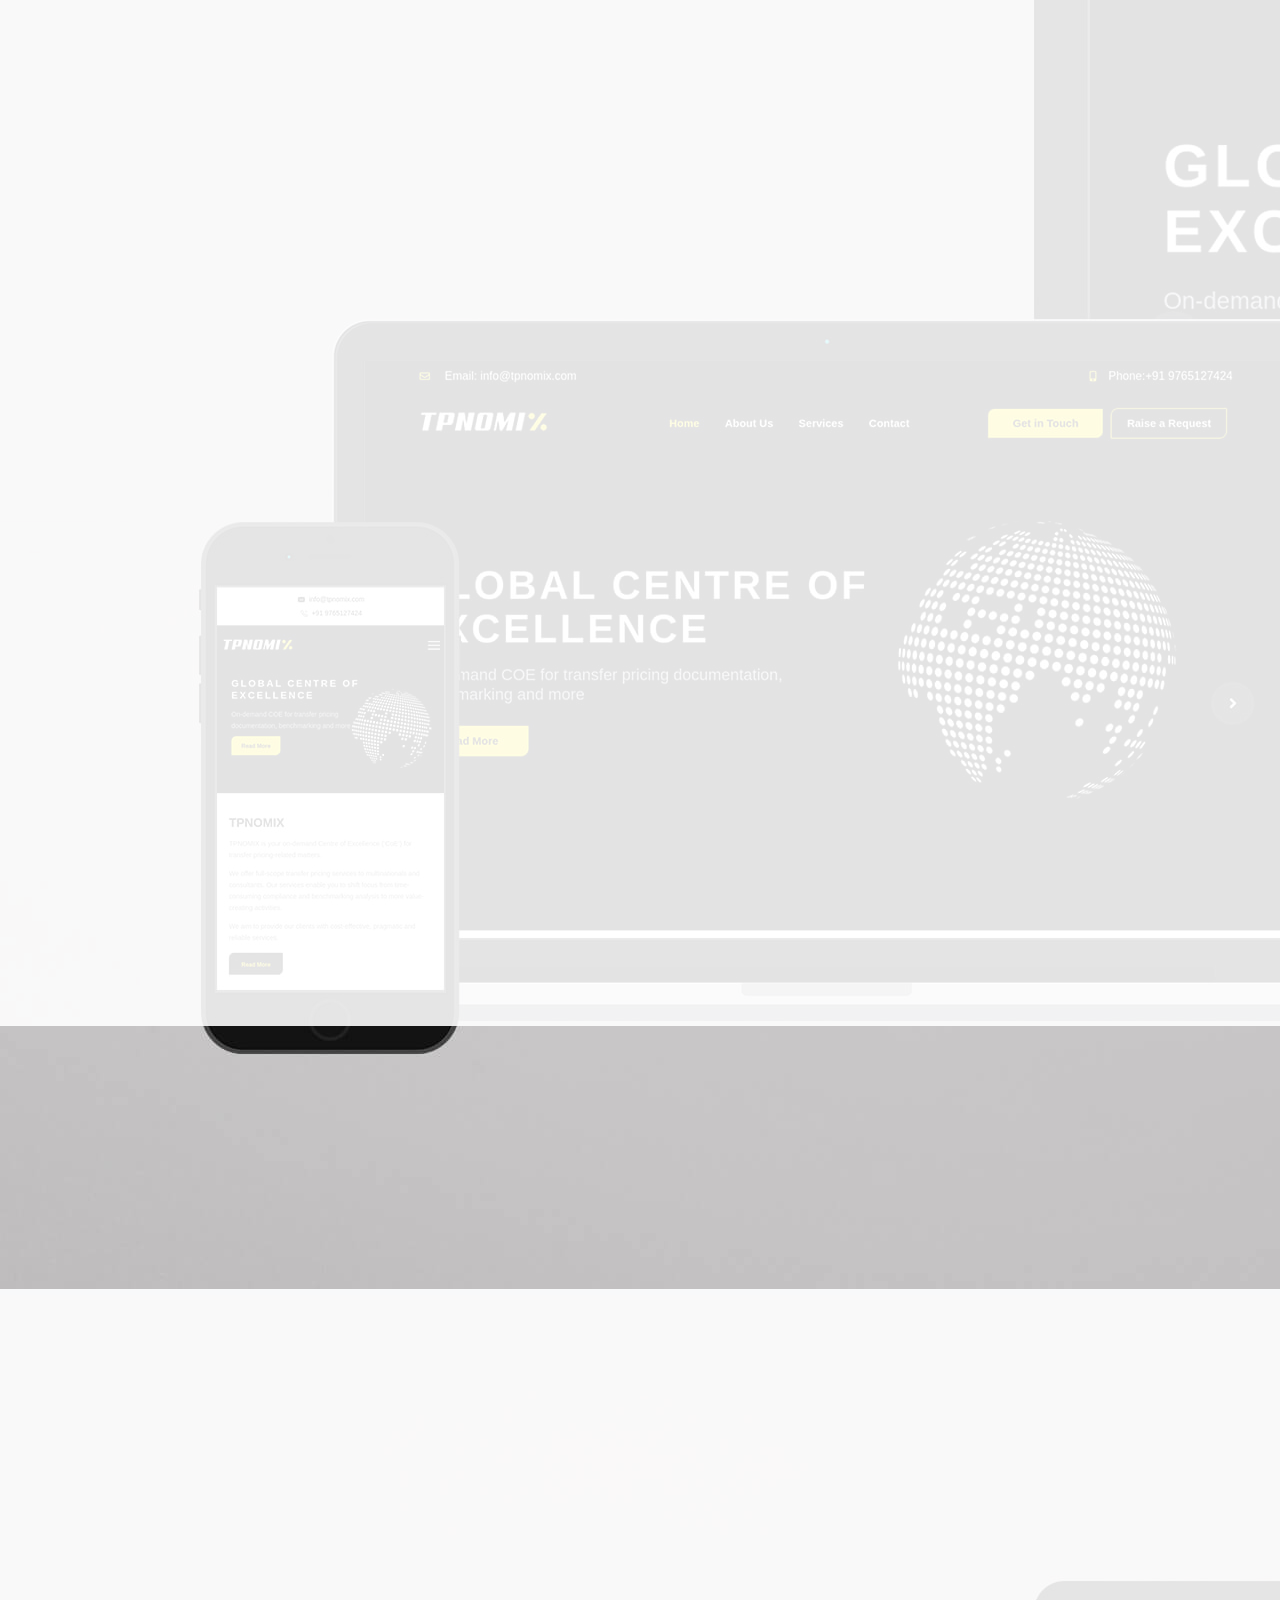
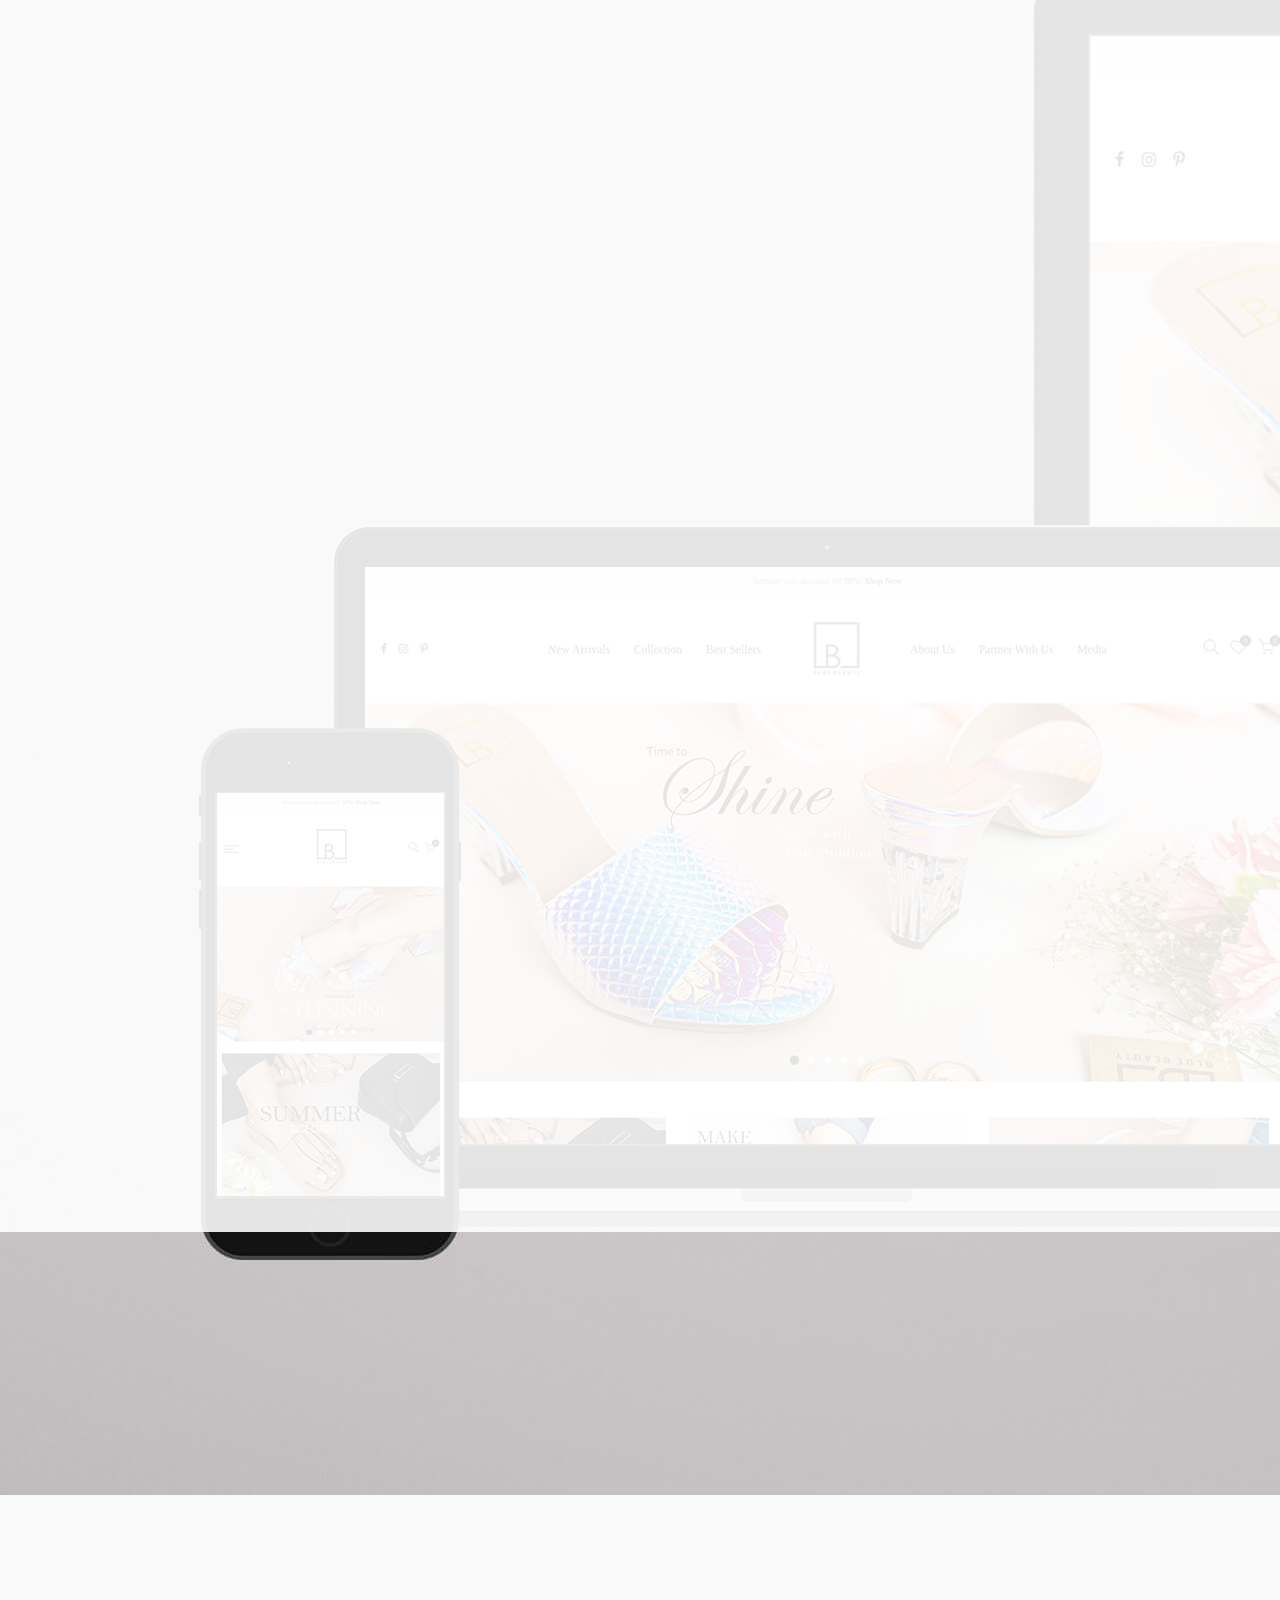
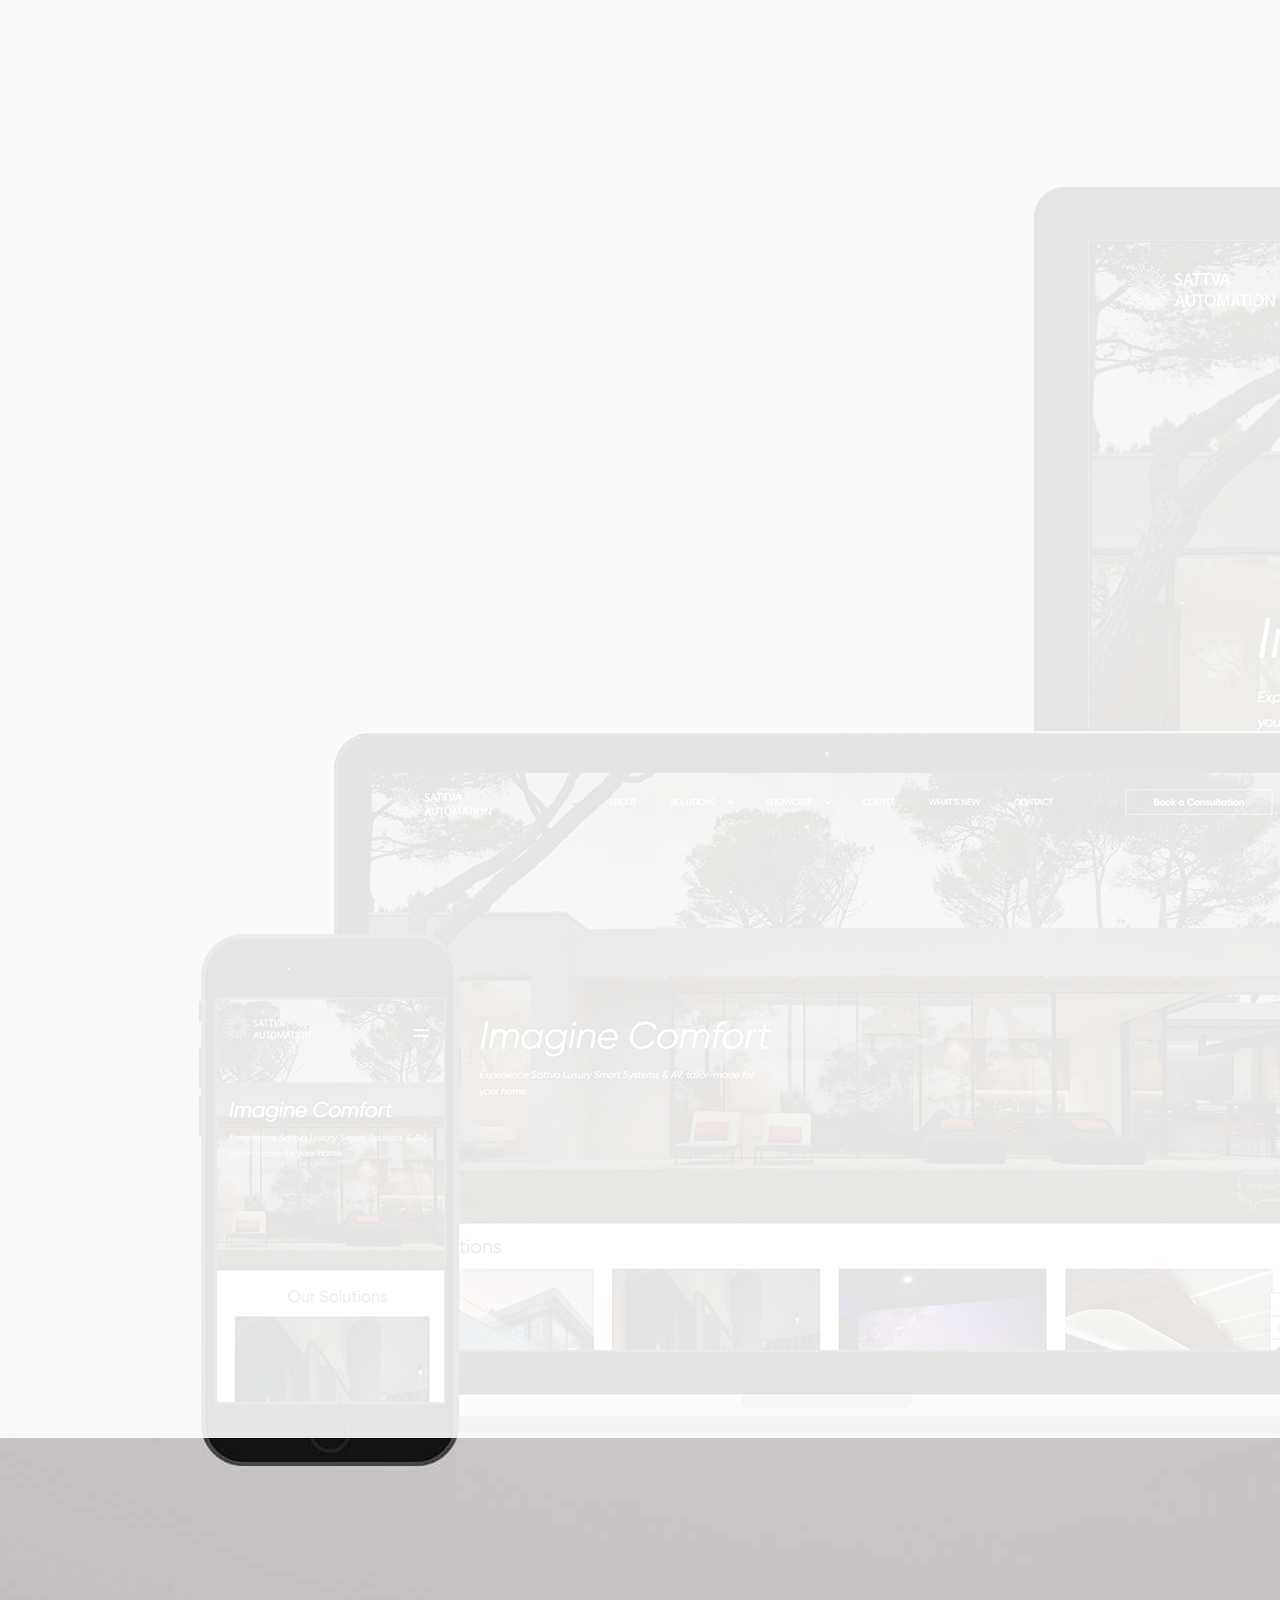
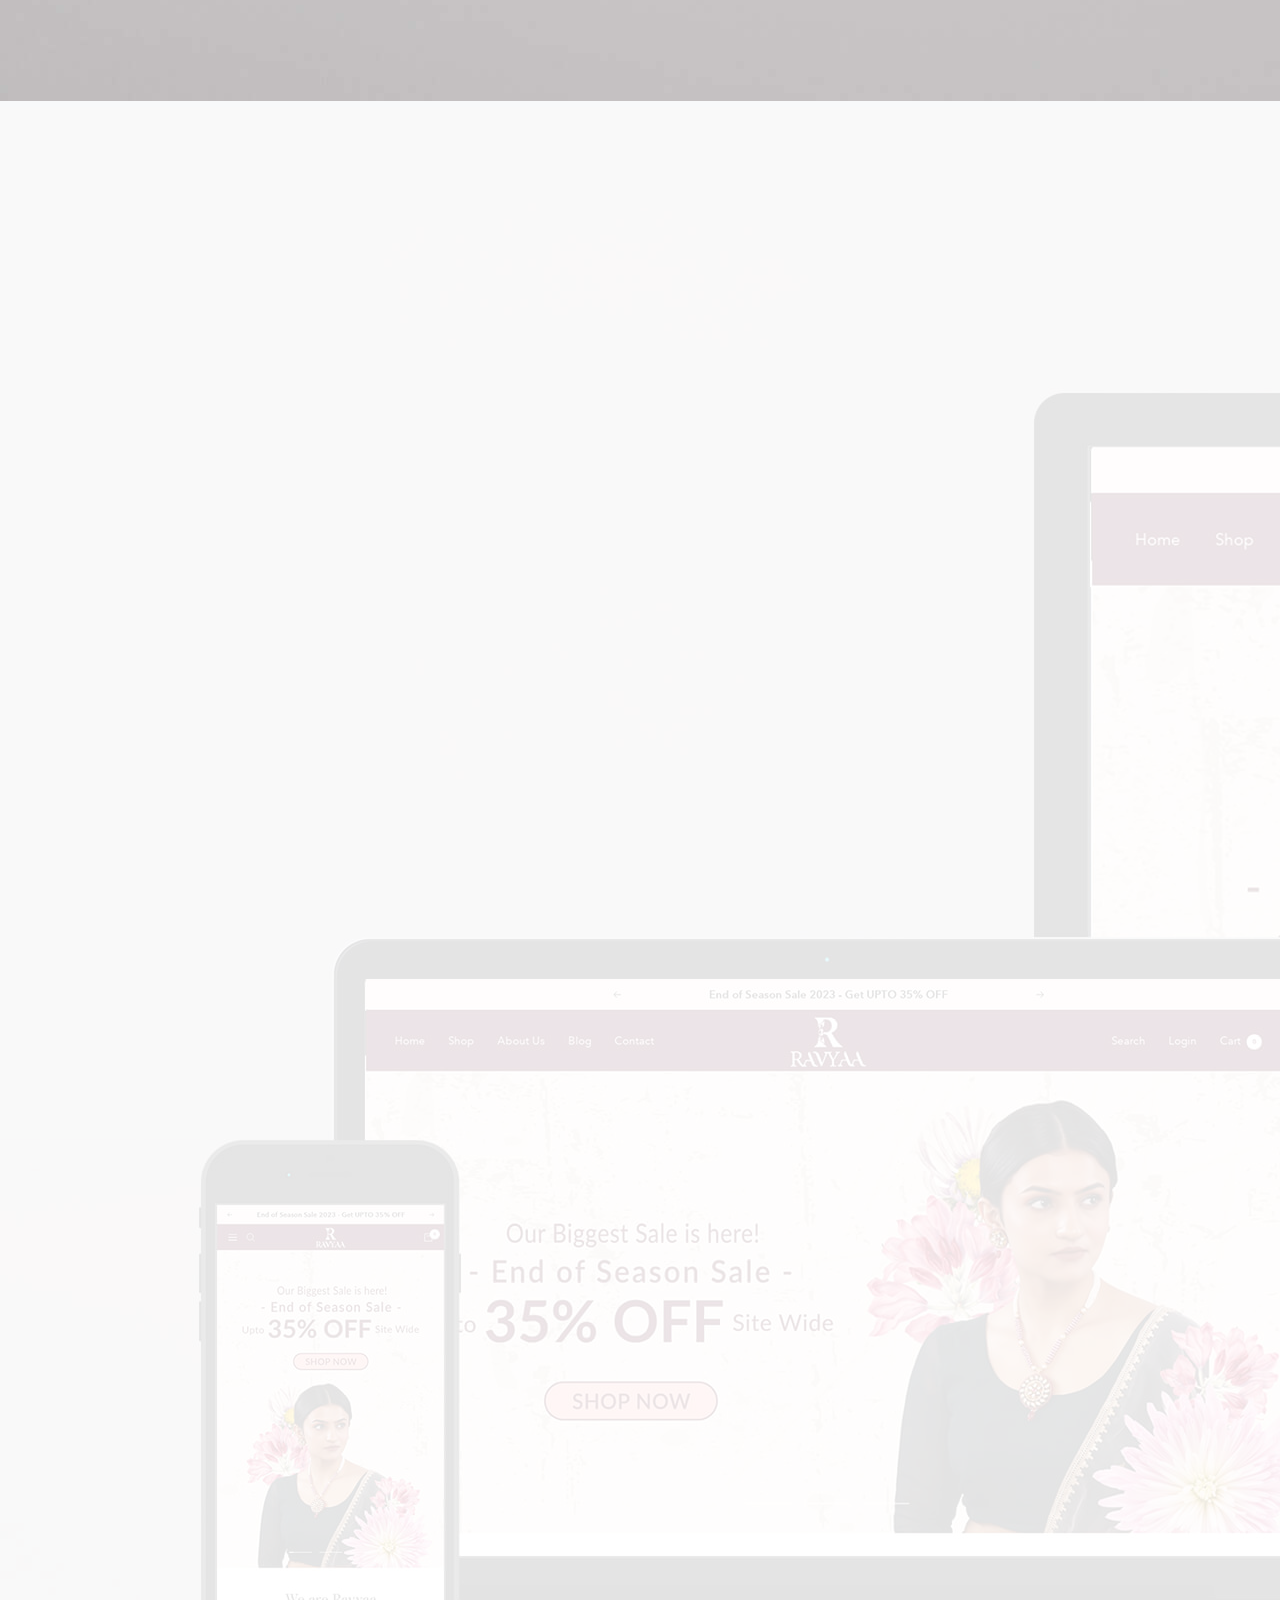
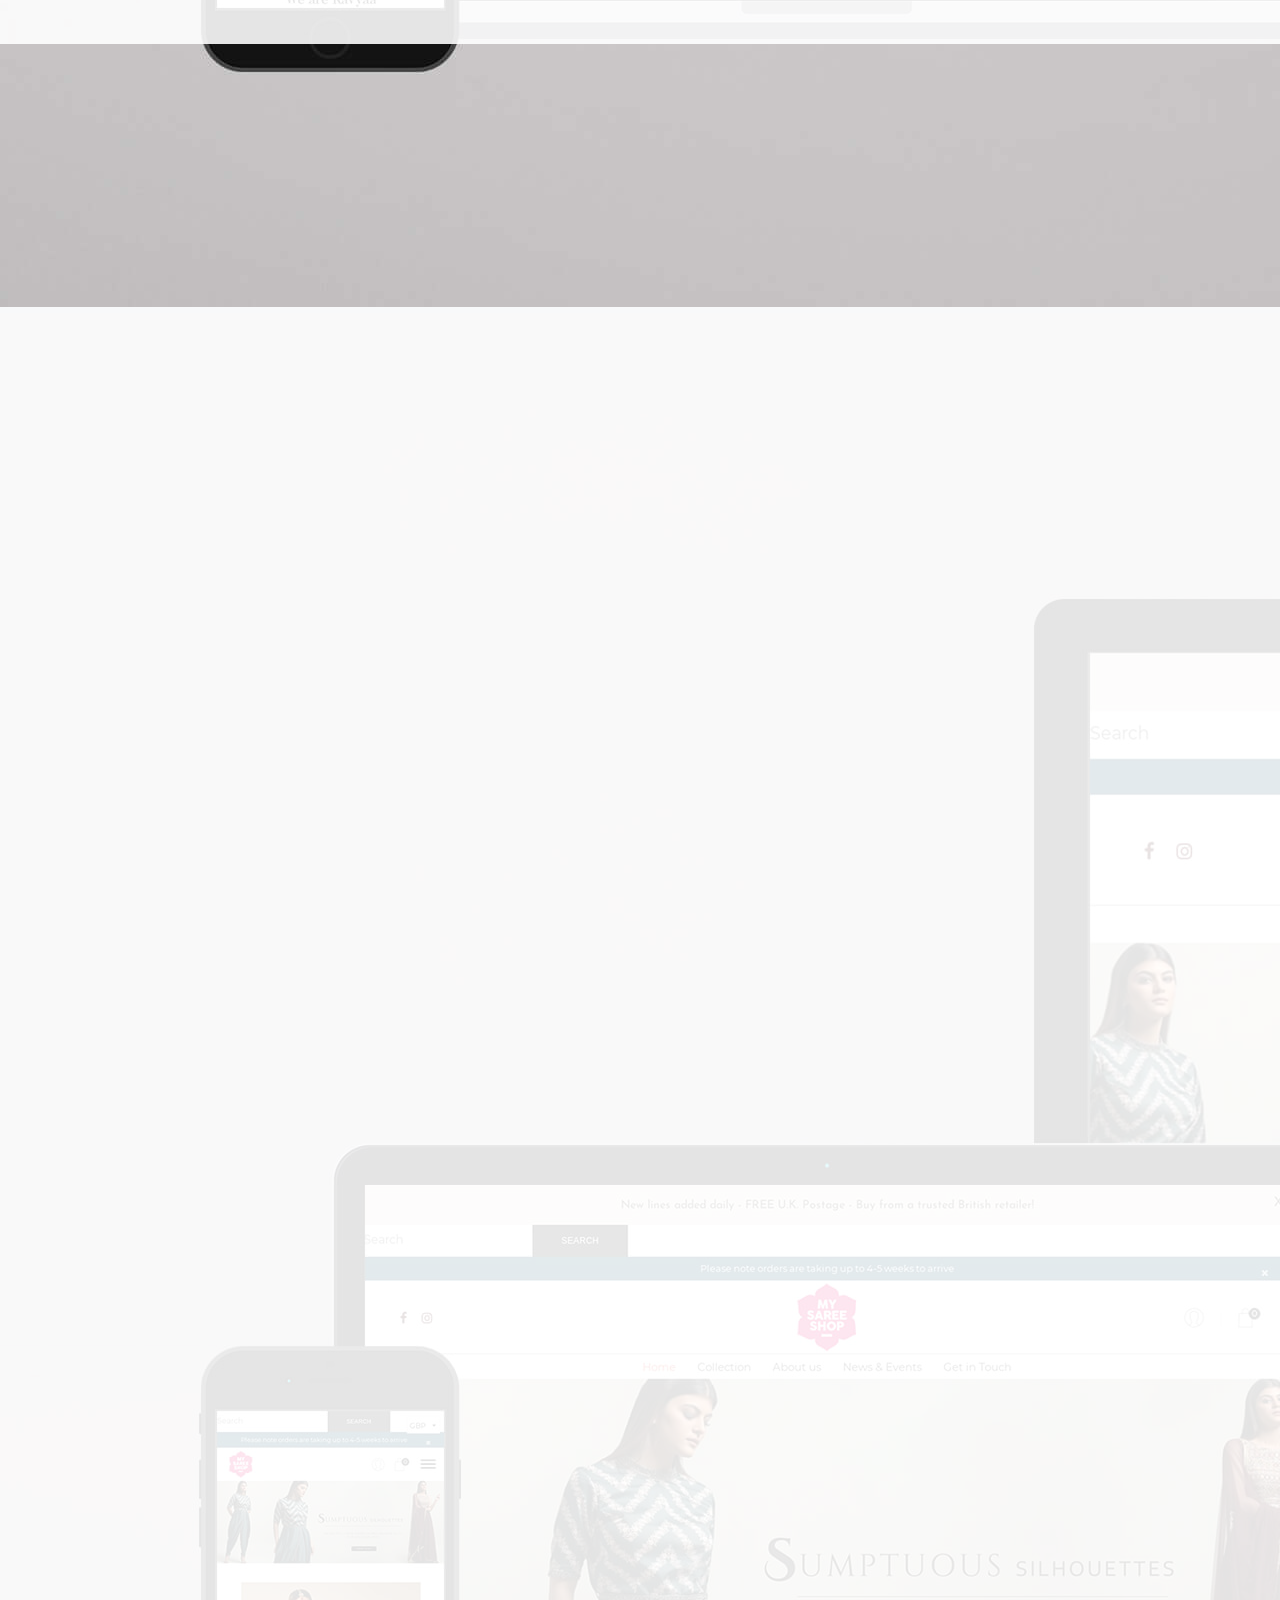
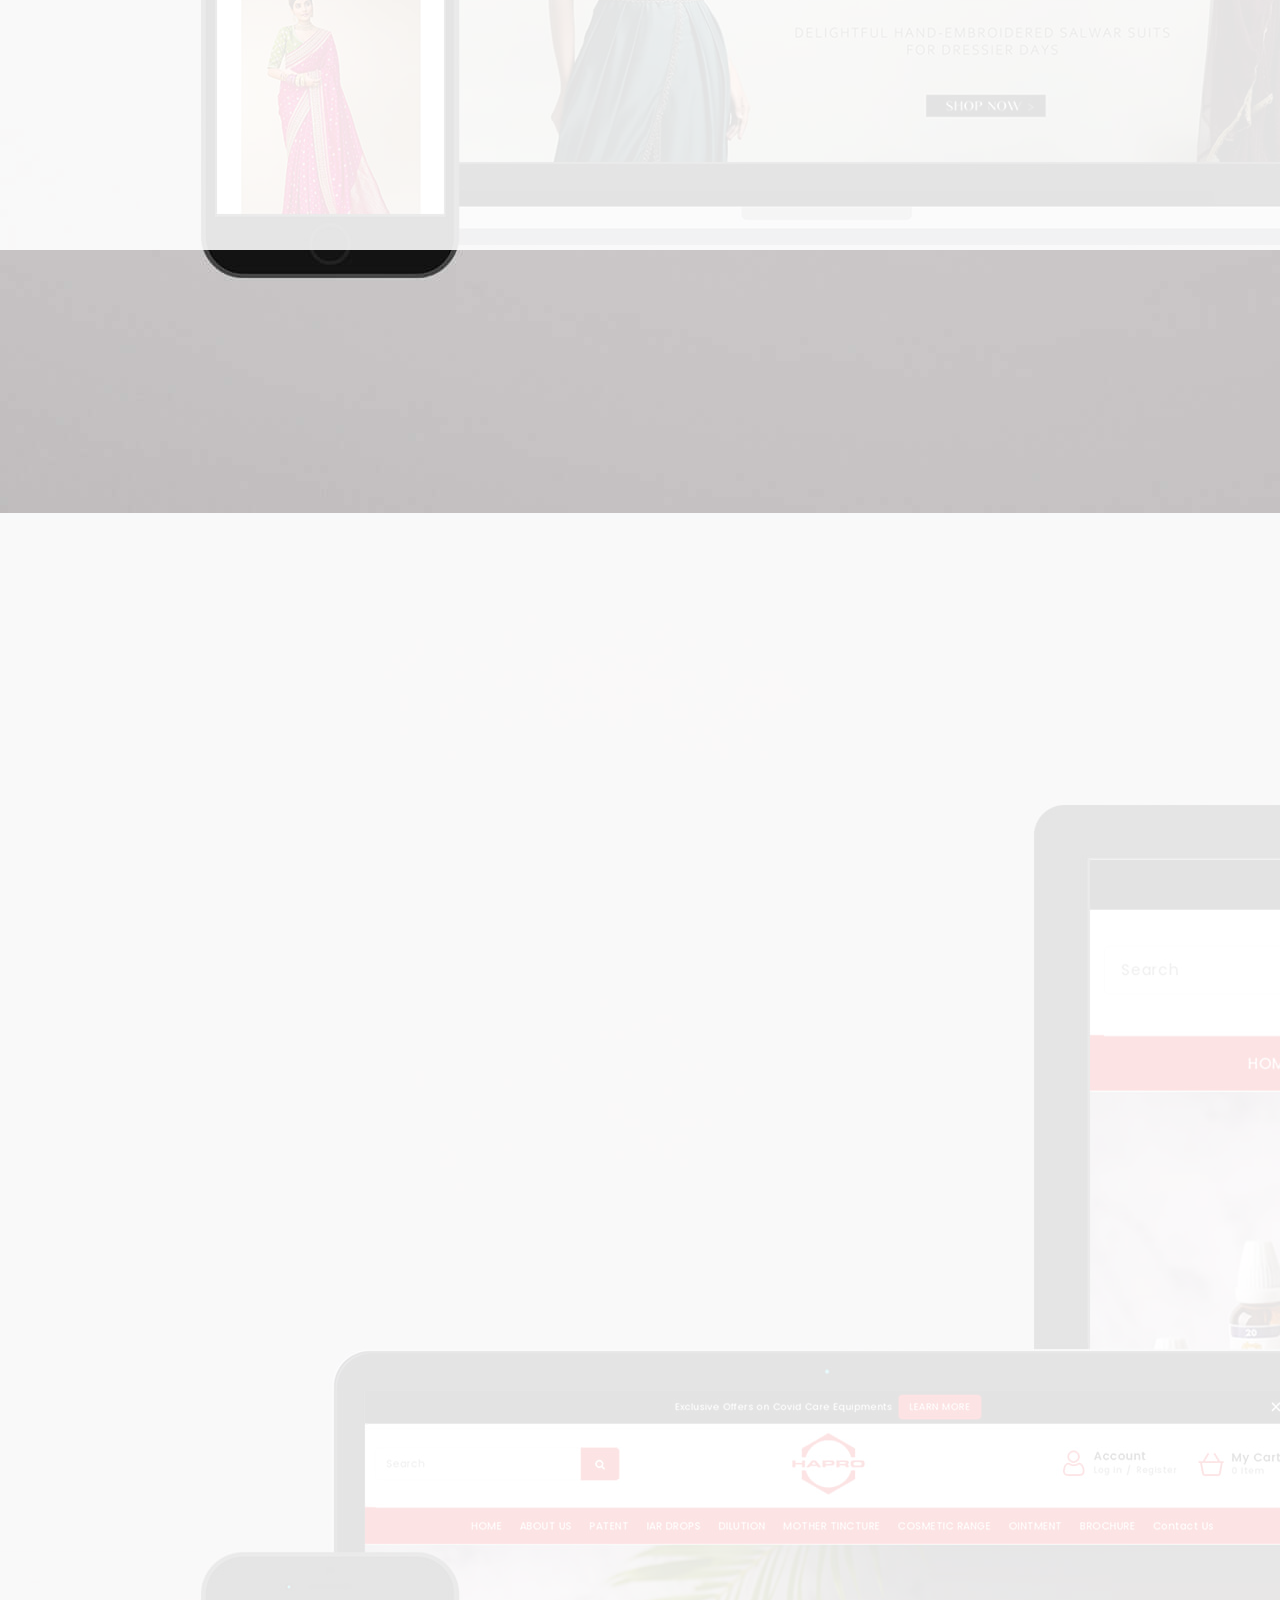
==== commit f34e8d09: "Update Social media links" ====
--- a/index.html
+++ b/index.html
@@ -42,9 +42,9 @@
             </ul>
 
             <ul class="header_social">
-                <li><a href="#"><i class="fa-brands fa-facebook"></i></a></li>
-                <li><a href="#"><i class="fa-brands fa-square-instagram"></i></a></li>
-                <li><a href="#"><i class="fa-brands fa-linkedin"></i></a></li>
+                <li><a href="https://www.facebook.com/nishant.bharmal.3/"><i class="fa-brands fa-facebook"></i></a></li>
+                <li><a href="https://www.instagram.com/nishant_bharmal_7/"><i class="fa-brands fa-square-instagram"></i></a></li>
+                <li><a href="www.linkedin.com/in/nishant-bharmal-33013b207"><i class="fa-brands fa-linkedin"></i></a></li>
             </ul>
         </nav>
     </header>
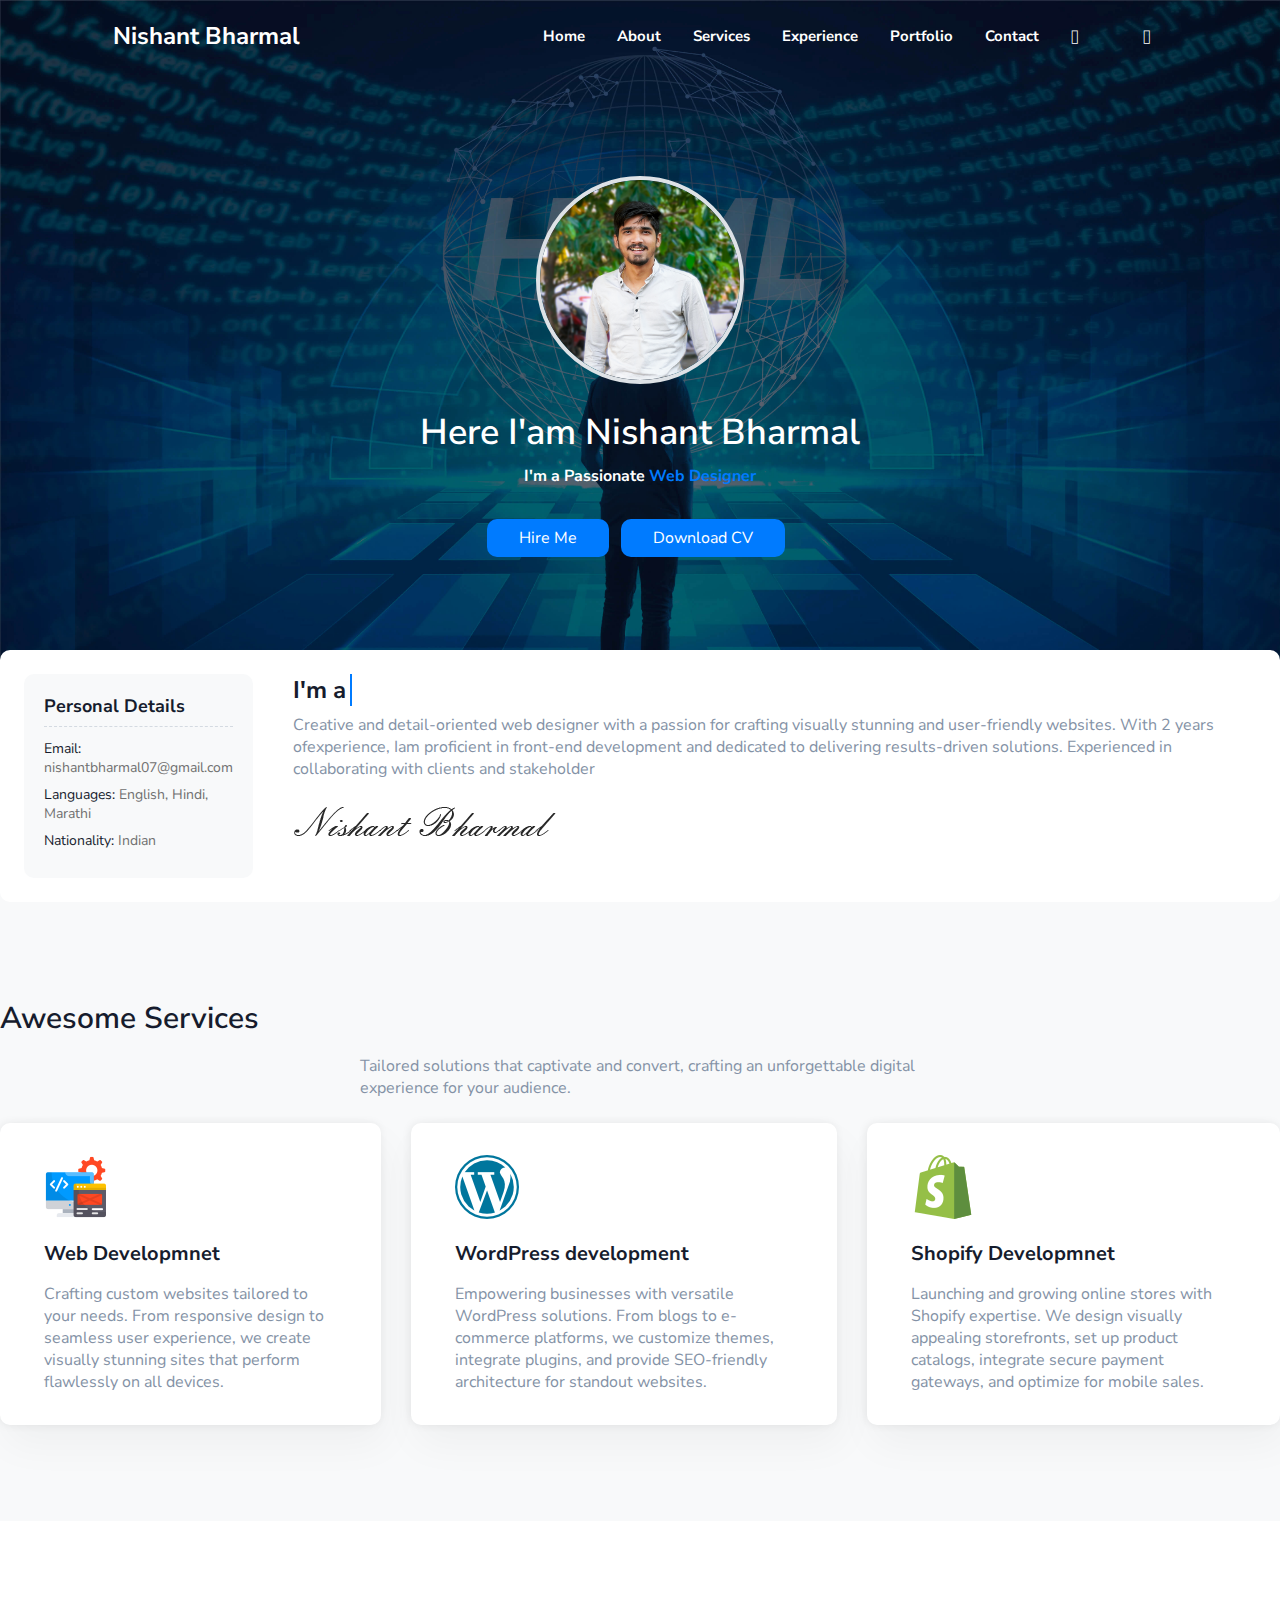
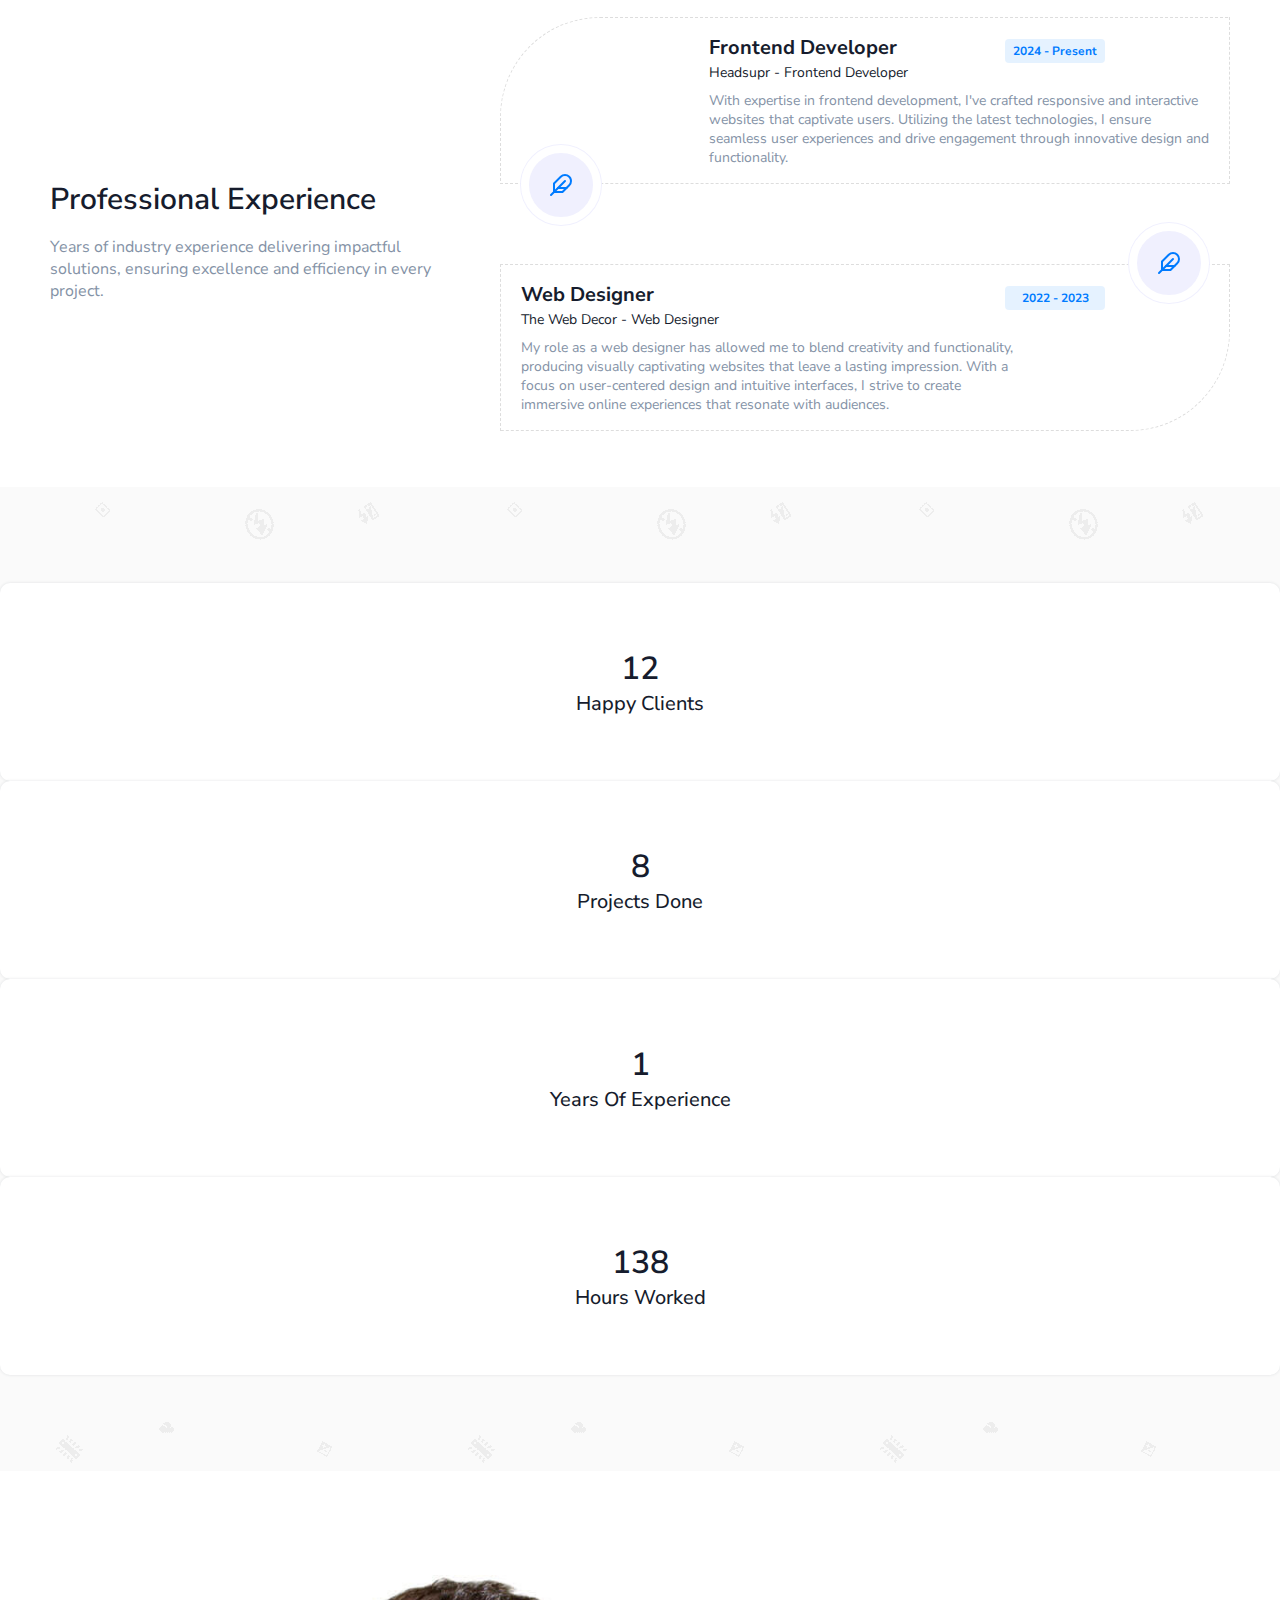
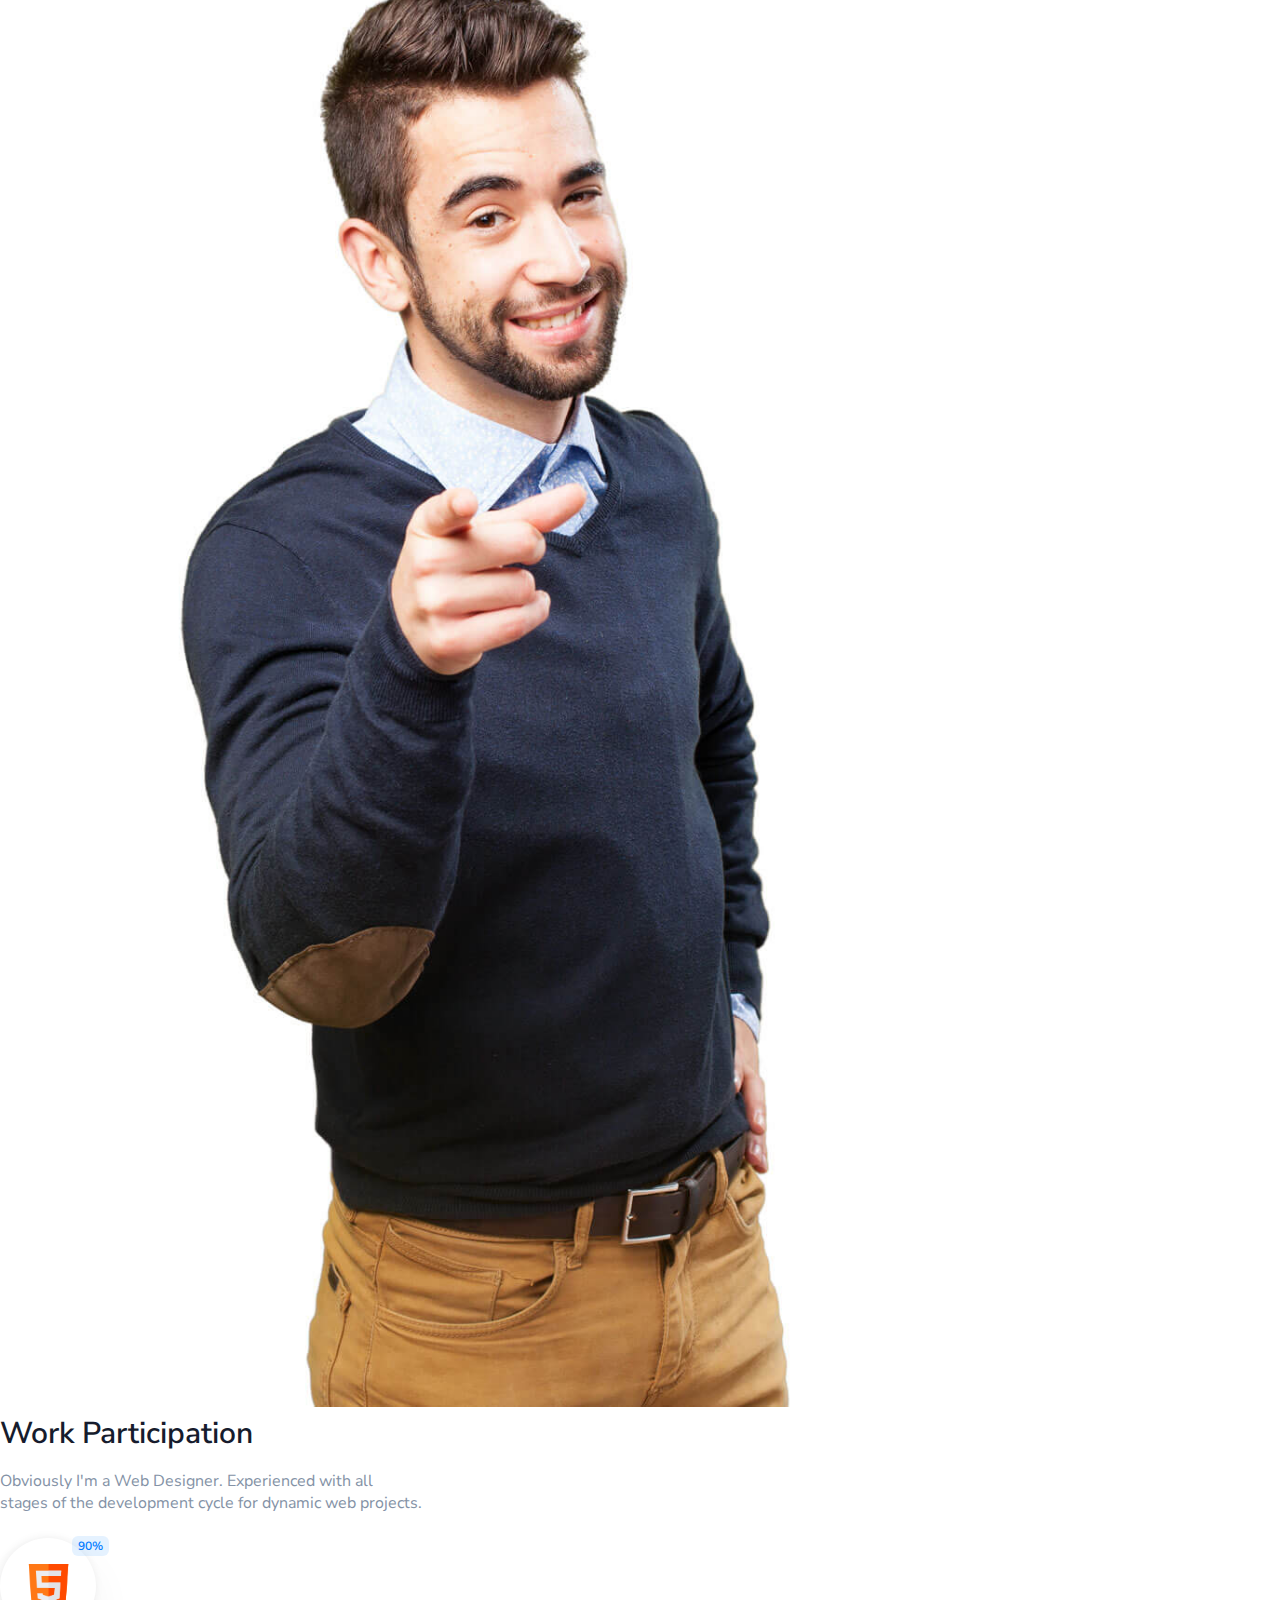
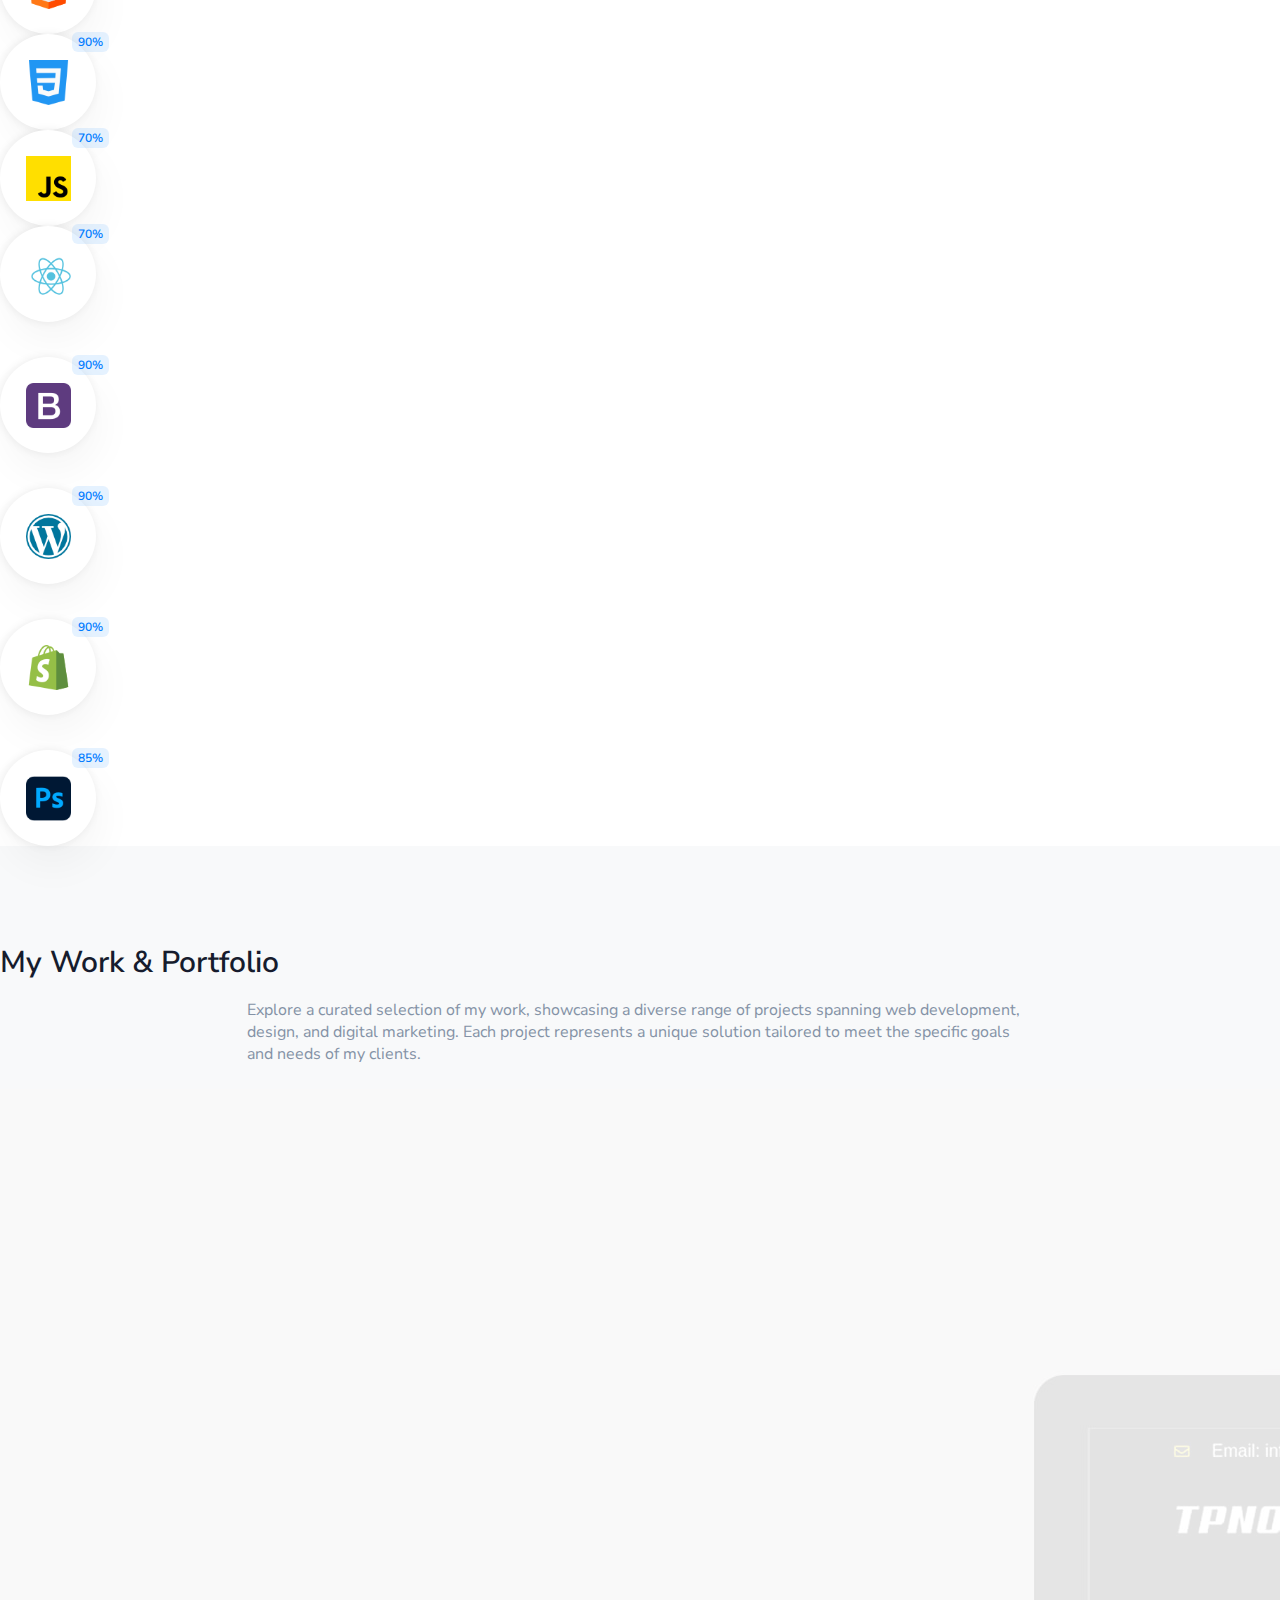
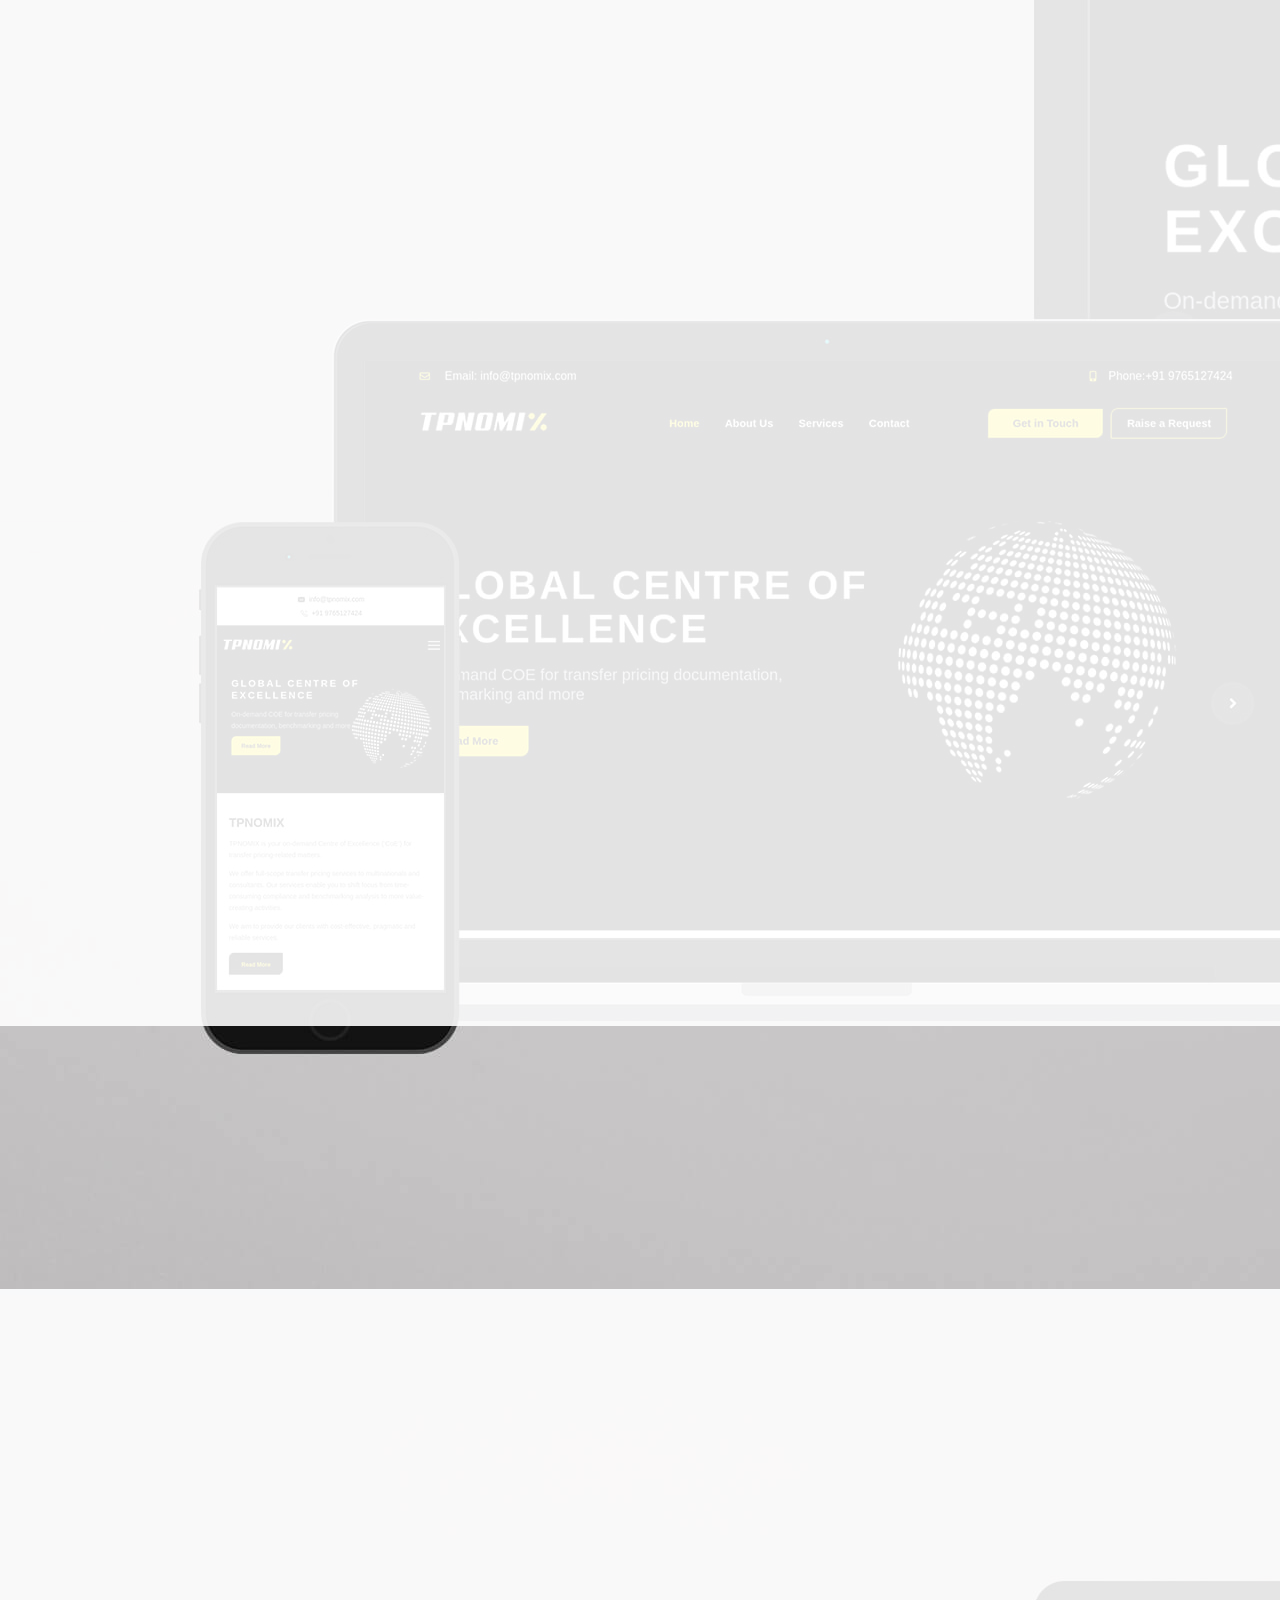
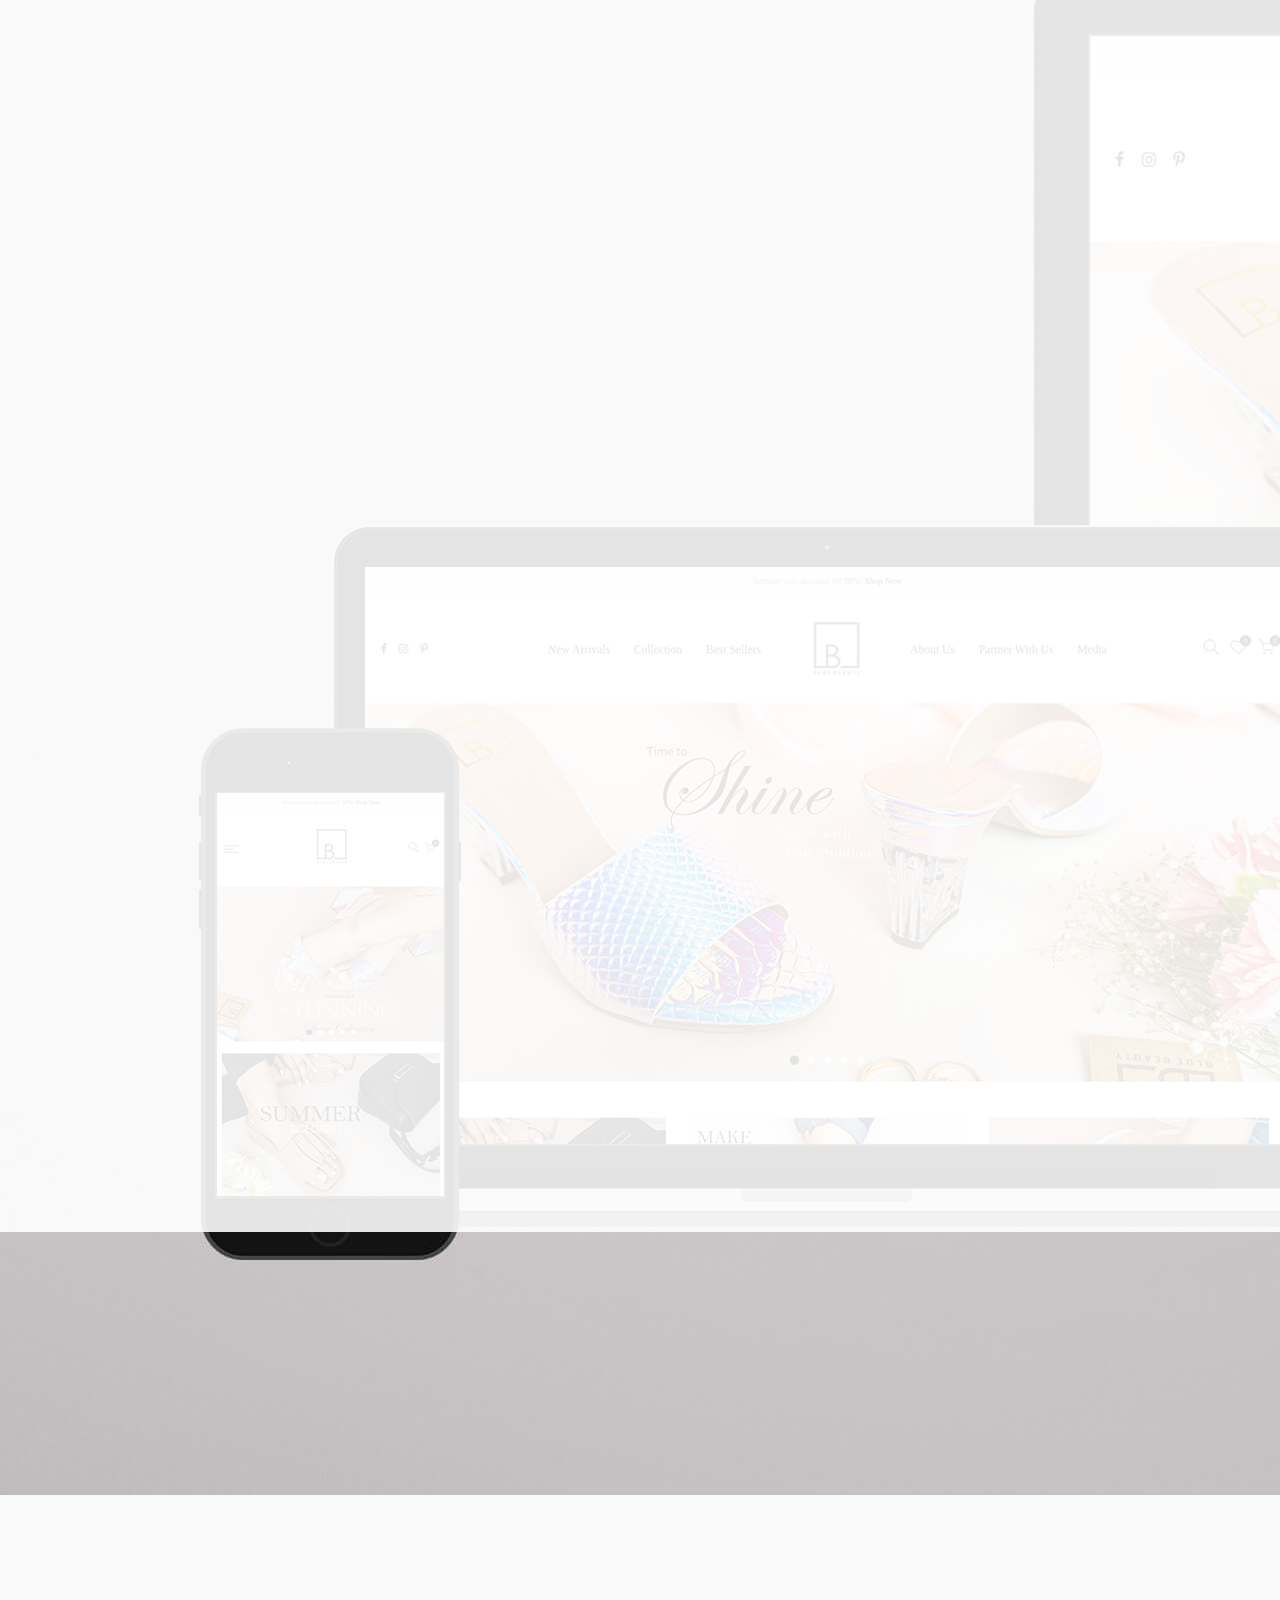
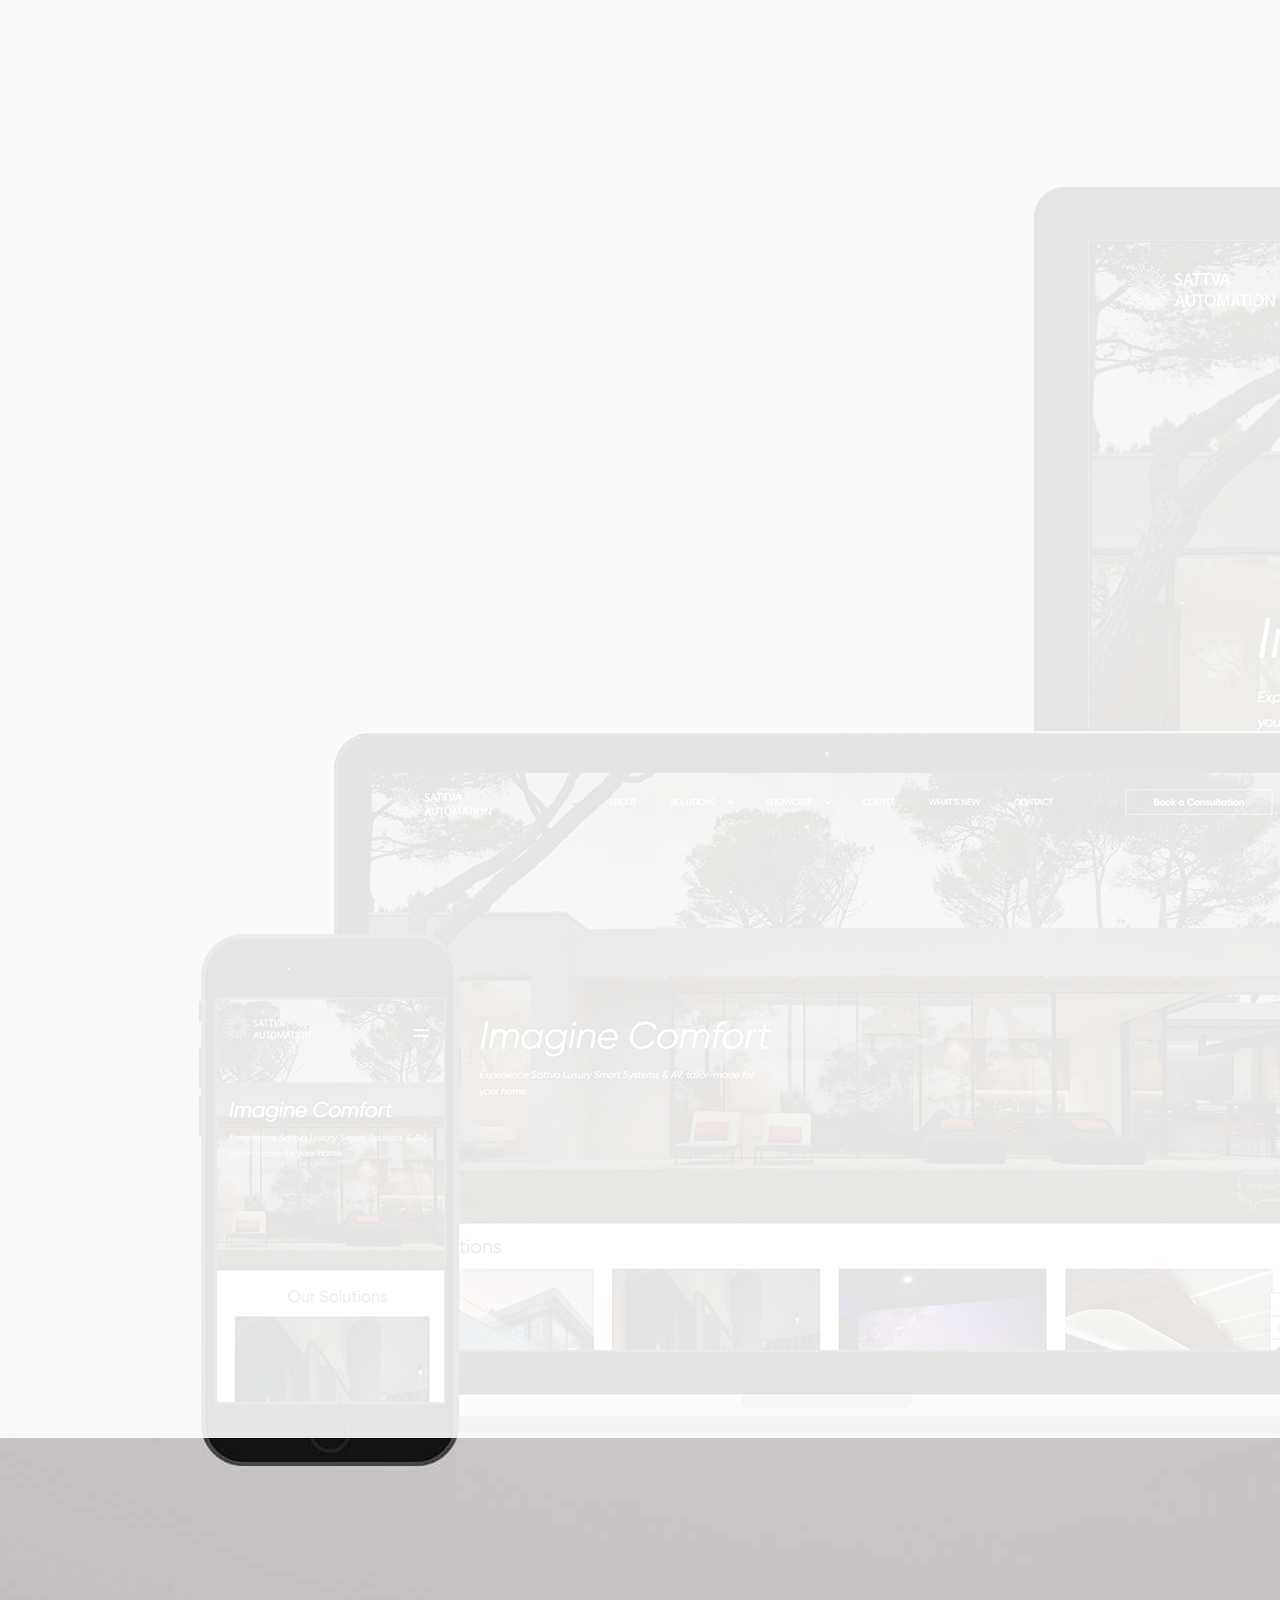
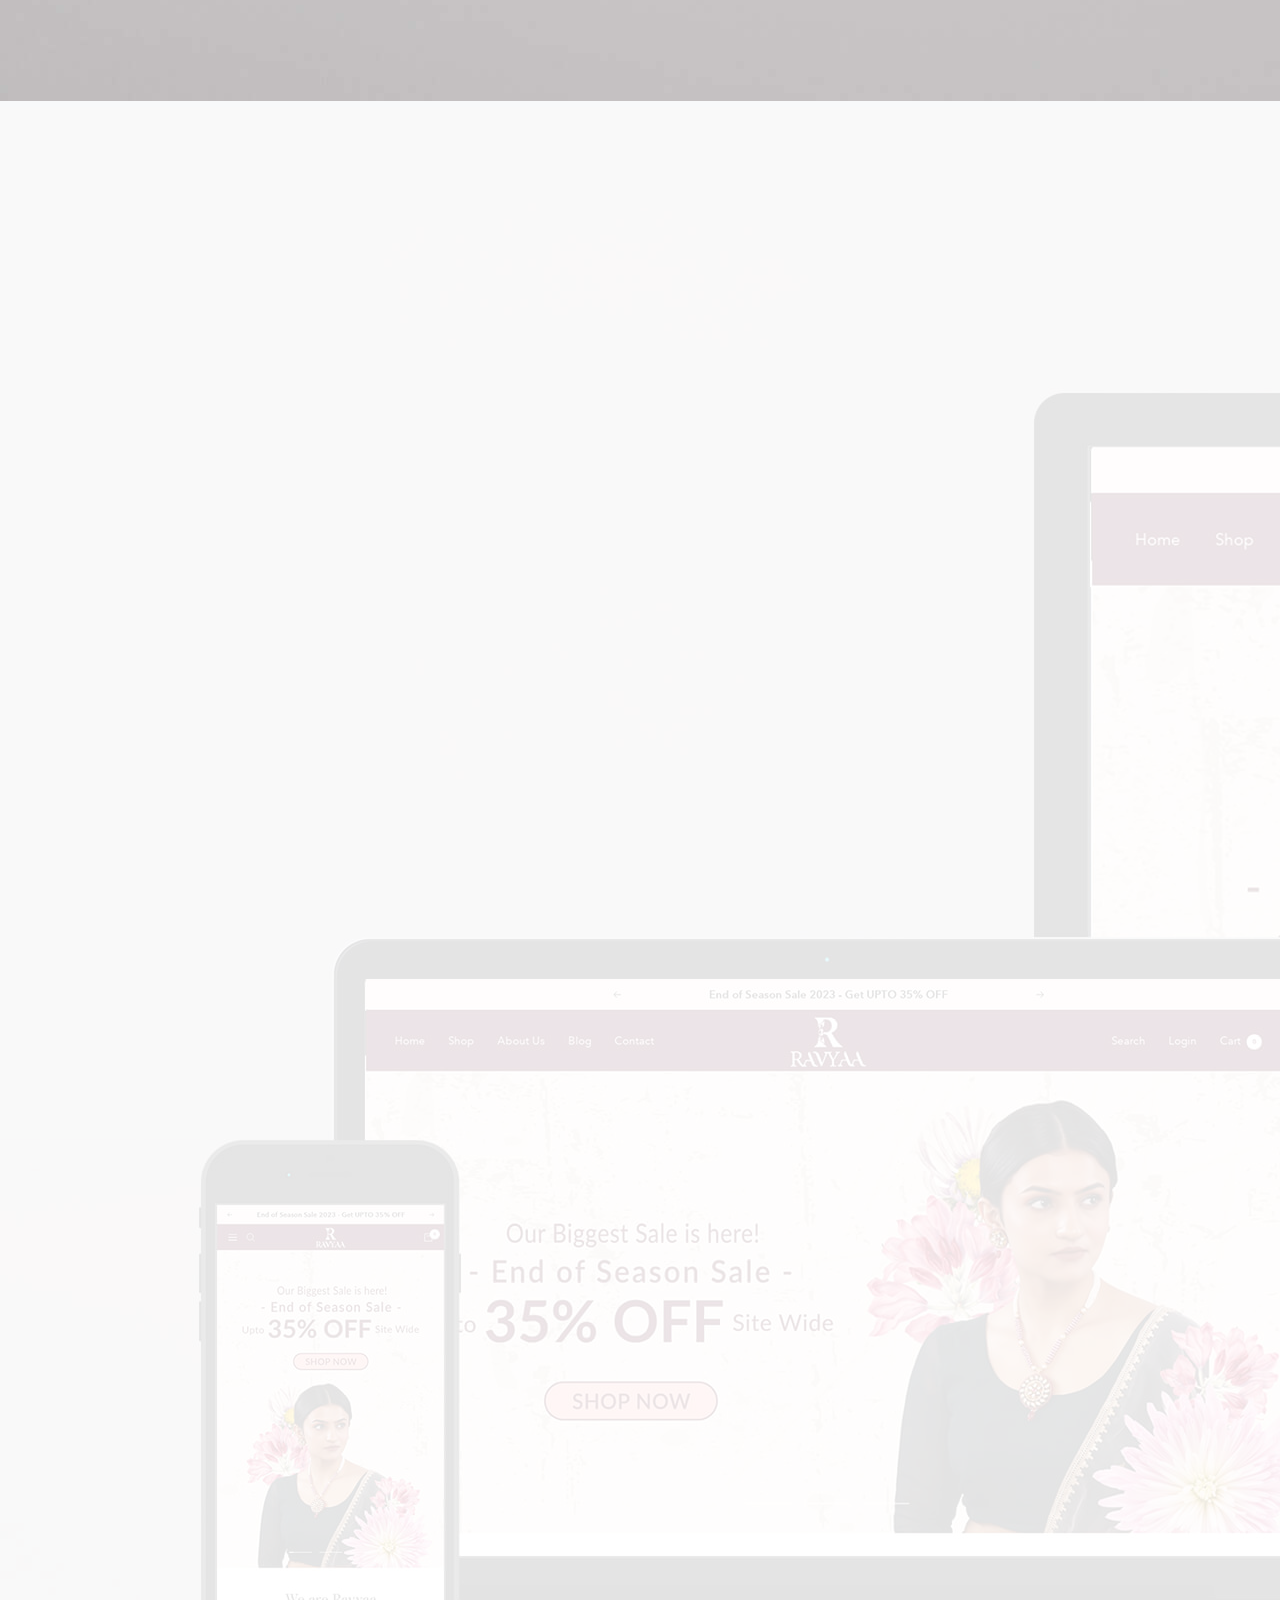
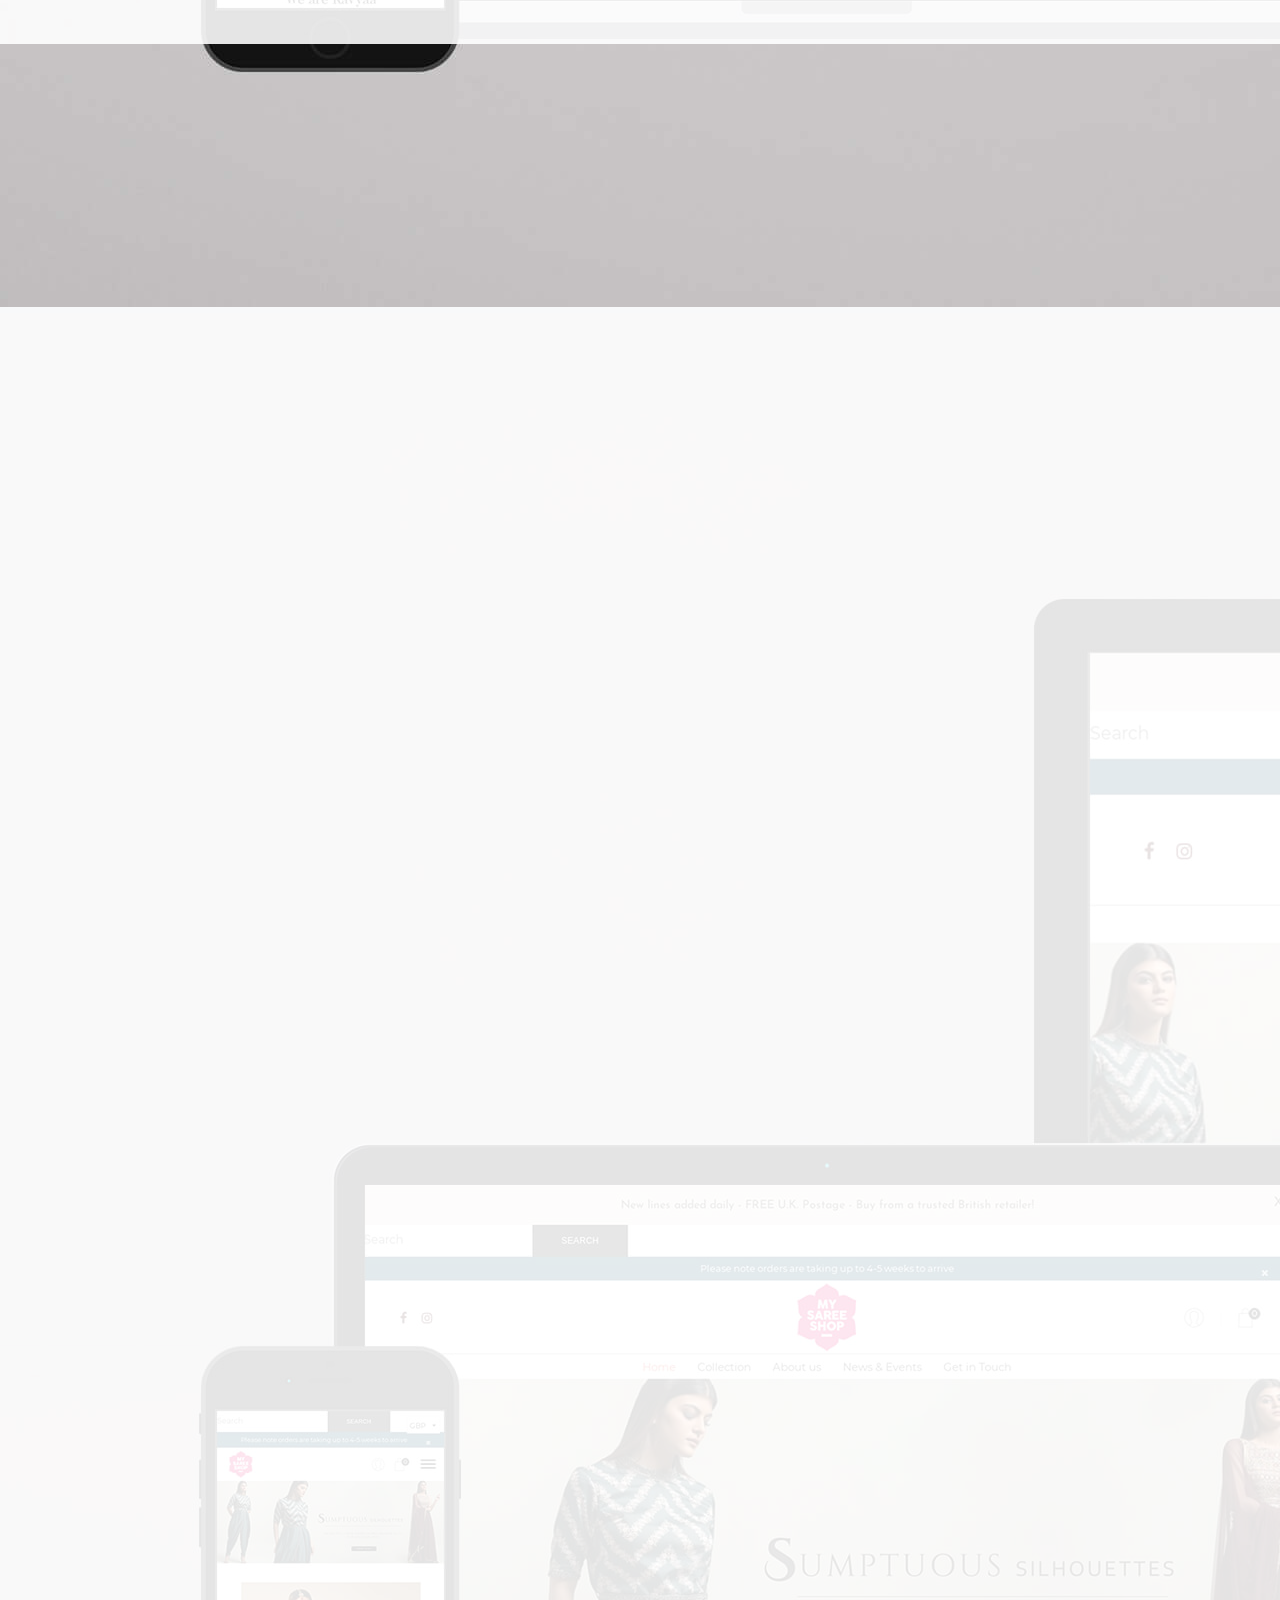
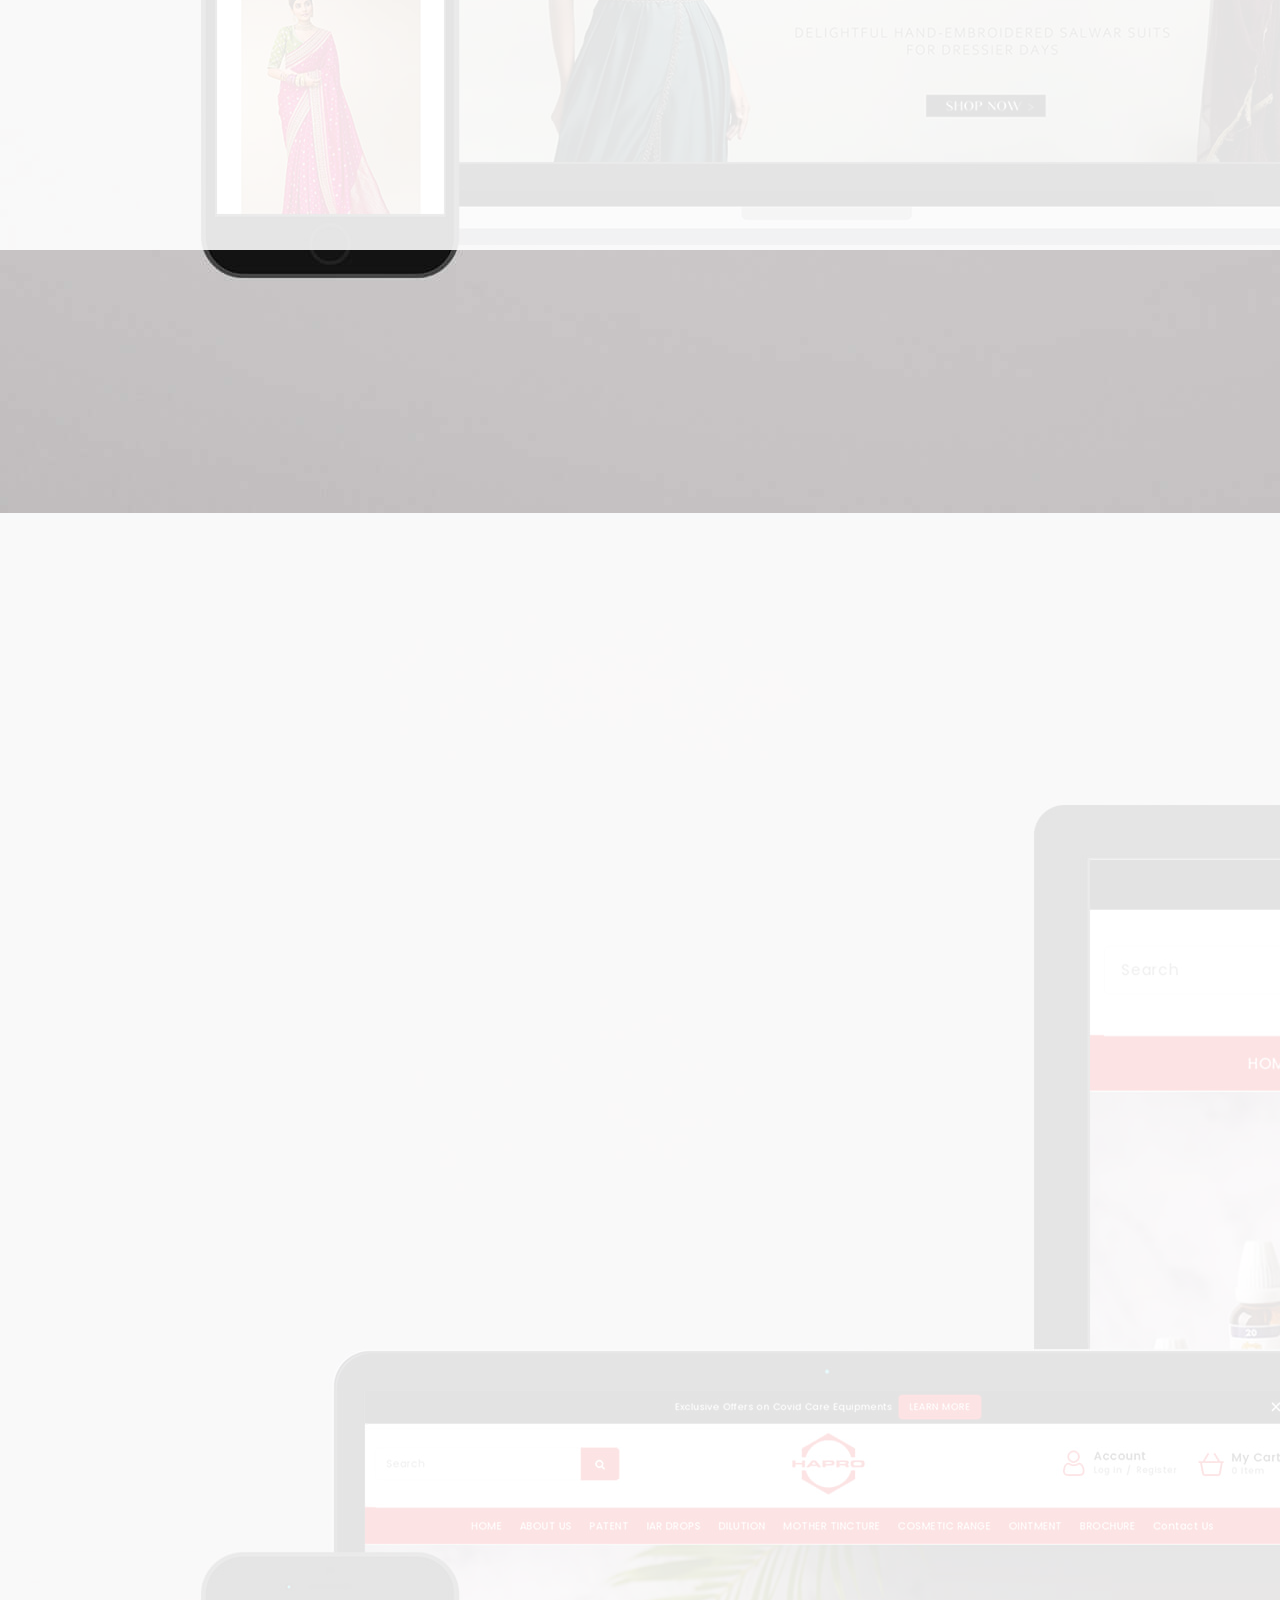
==== commit 4ac42512: "Update social media links" ====
--- a/index.html
+++ b/index.html
@@ -42,9 +42,9 @@
             </ul>
 
             <ul class="header_social">
-                <li><a href="https://www.facebook.com/nishant.bharmal.3/"><i class="fa-brands fa-facebook"></i></a></li>
-                <li><a href="https://www.instagram.com/nishant_bharmal_7/"><i class="fa-brands fa-square-instagram"></i></a></li>
-                <li><a href="www.linkedin.com/in/nishant-bharmal-33013b207"><i class="fa-brands fa-linkedin"></i></a></li>
+                <li><a href="https://www.facebook.com/nishant.bharmal.3/" target="_blank"><i class="fa-brands fa-facebook"></i></a></li>
+                <li><a href="https://www.instagram.com/nishant_bharmal_7/" target="_blank"><i class="fa-brands fa-square-instagram"></i></a></li>
+                <li><a href="https://www.linkedin.com/in/nishant-bharmal-33013b207/" target="_blank"><i class="fa-brands fa-linkedin"></i></a></li>
             </ul>
         </nav>
     </header>
@@ -69,9 +69,9 @@
                 <li><a href="#contact">Contact</a></li>
             </ul>
             <ul class="header_social">
-                <li><a href="https://www.facebook.com/nishant.bharmal.3/"><i class="fa-brands fa-facebook"></i></a></li>
-                <li><a href="https://www.instagram.com/nishant_bharmal_7/"><i class="fa-brands fa-square-instagram"></i></a></li>
-                <li><a href="www.linkedin.com/in/nishant-bharmal-33013b207"><i class="fa-brands fa-linkedin"></i></a></li>
+                <li><a href="https://www.facebook.com/nishant.bharmal.3/" target="_blank"><i class="fa-brands fa-facebook"></i></a></li>
+                <li><a href="https://www.instagram.com/nishant_bharmal_7/" target="_blank"><i class="fa-brands fa-square-instagram"></i></a></li>
+                <li><a href="https://www.linkedin.com/in/nishant-bharmal-33013b207/" target="_blank"><i class="fa-brands fa-linkedin"></i></a></li>
             </ul>
         </div>
 
@@ -430,7 +430,7 @@
             <ul>
                 <li class="logo1 animate-on-scroll"><a href="https://www.facebook.com/nishant.bharmal.3/" target="_blank"><i class="fa fa-facebook-f"></i></a></li>
                 <li class="logo2 animate-on-scroll"><a href="https://www.instagram.com/nishant_bharmal_7/" target="_blank"><i class="fa fa-instagram"></i></a></li>
-                <li class="logo3 animate-on-scroll"><a href="www.linkedin.com/in/nishant-bharmal-33013b207" target="_blank"><i class="fa fa-linkedin"></i></a></li>
+                <li class="logo3 animate-on-scroll"><a href="https://www.linkedin.com/in/nishant-bharmal-33013b207/" target="_blank"><i class="fa fa-linkedin"></i></a></li>
             </ul>
         </div>
     </div>
